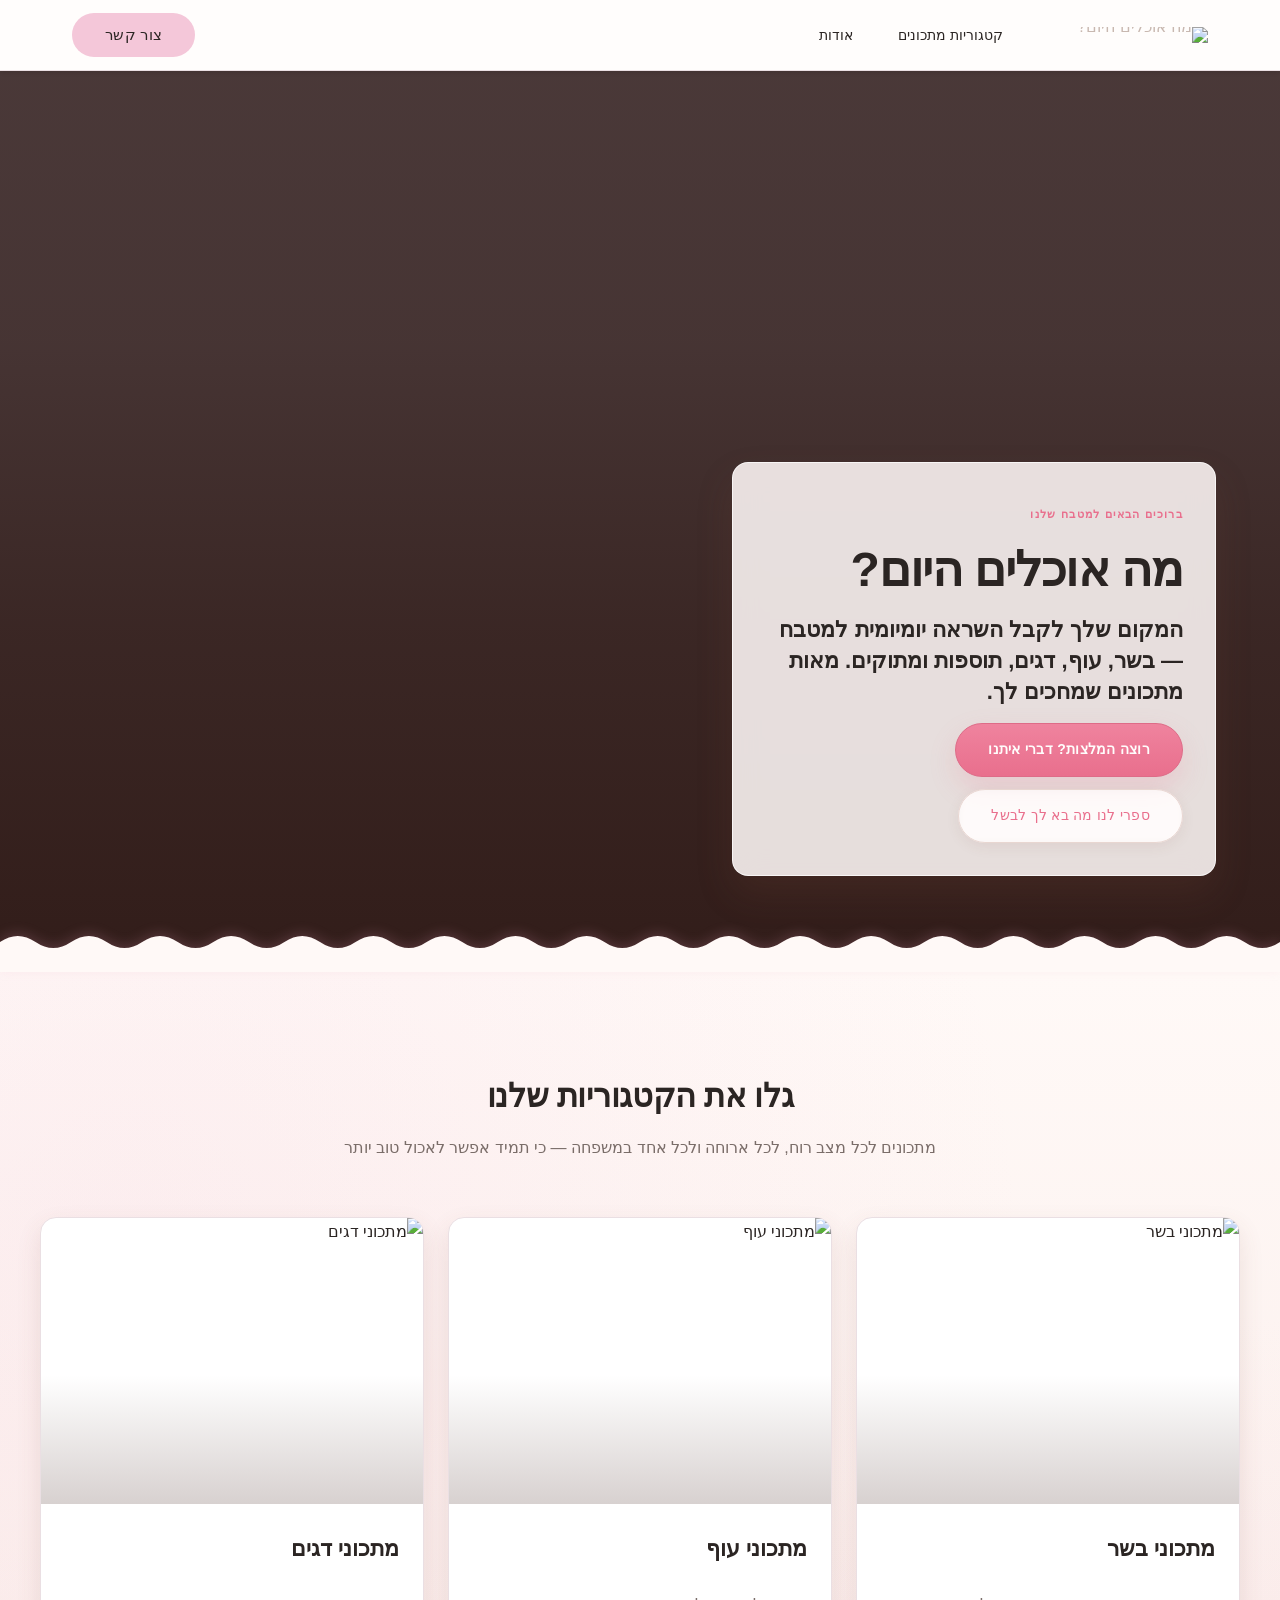
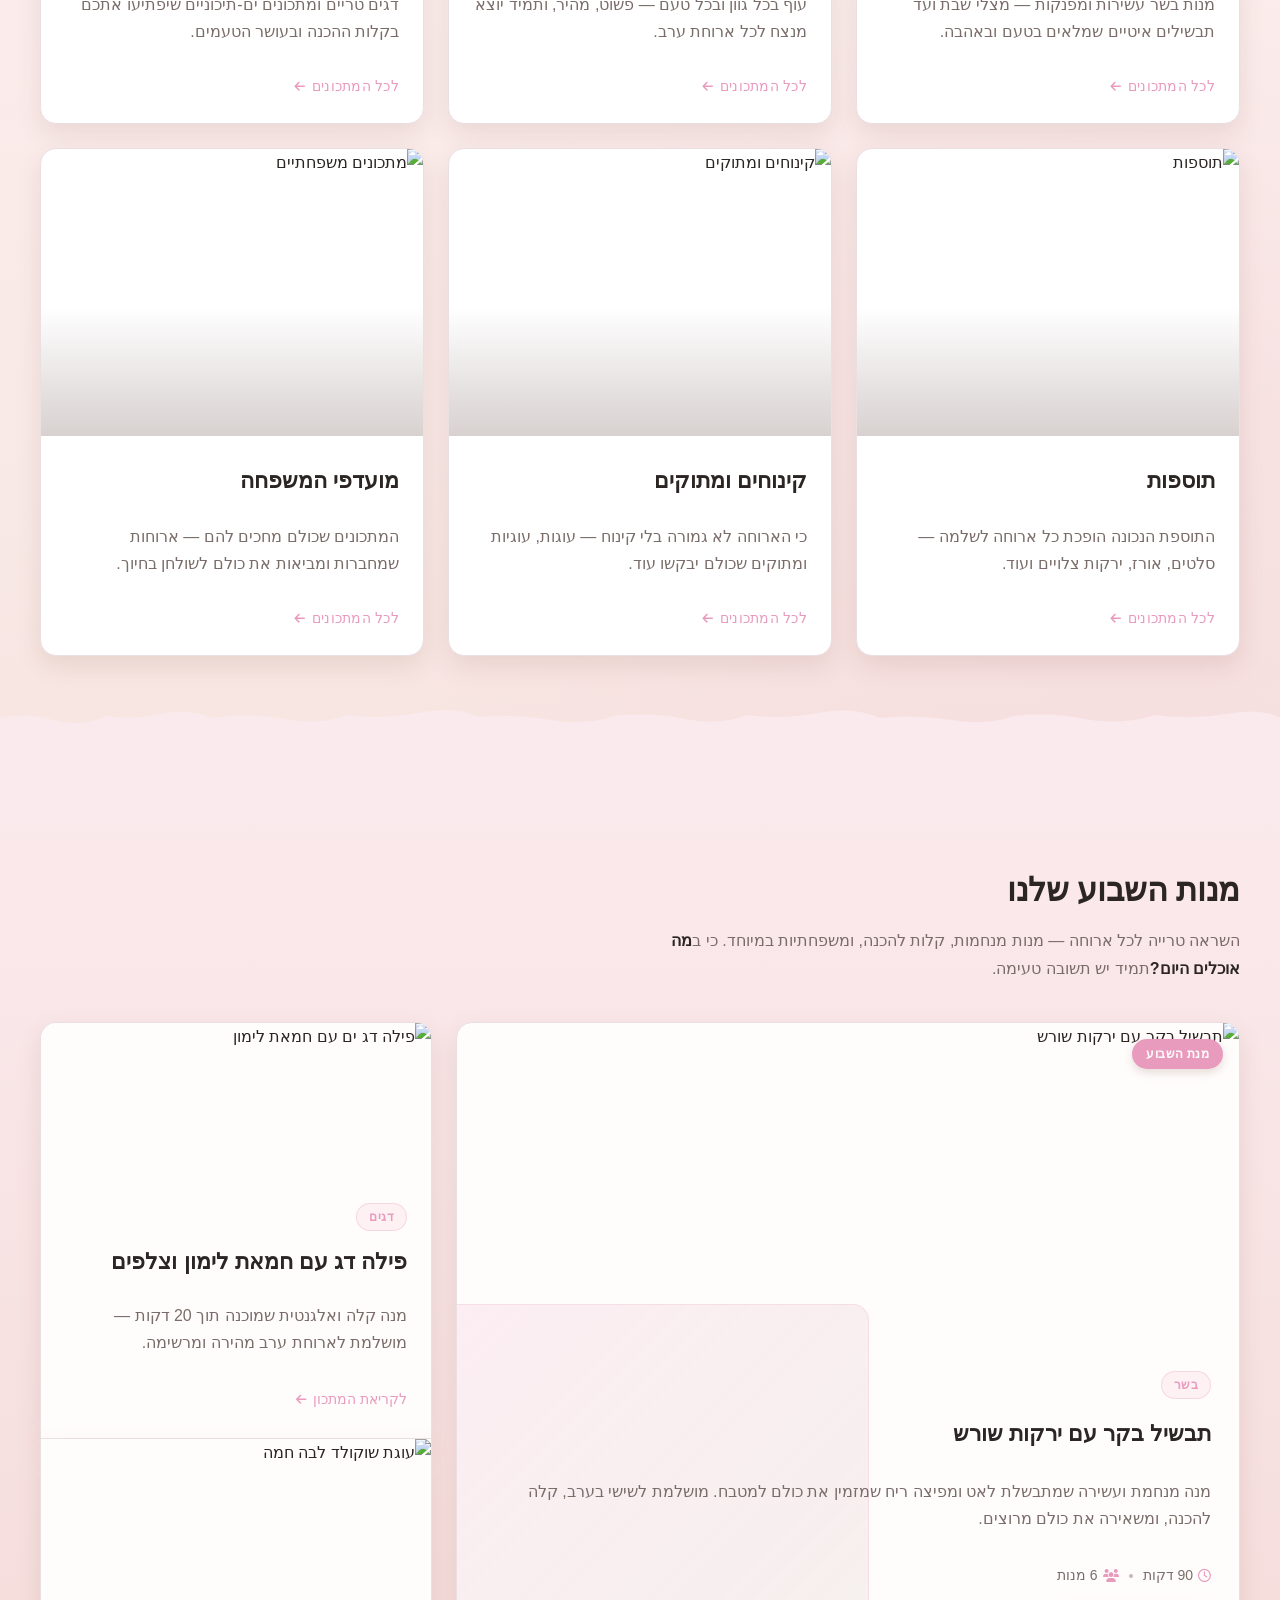
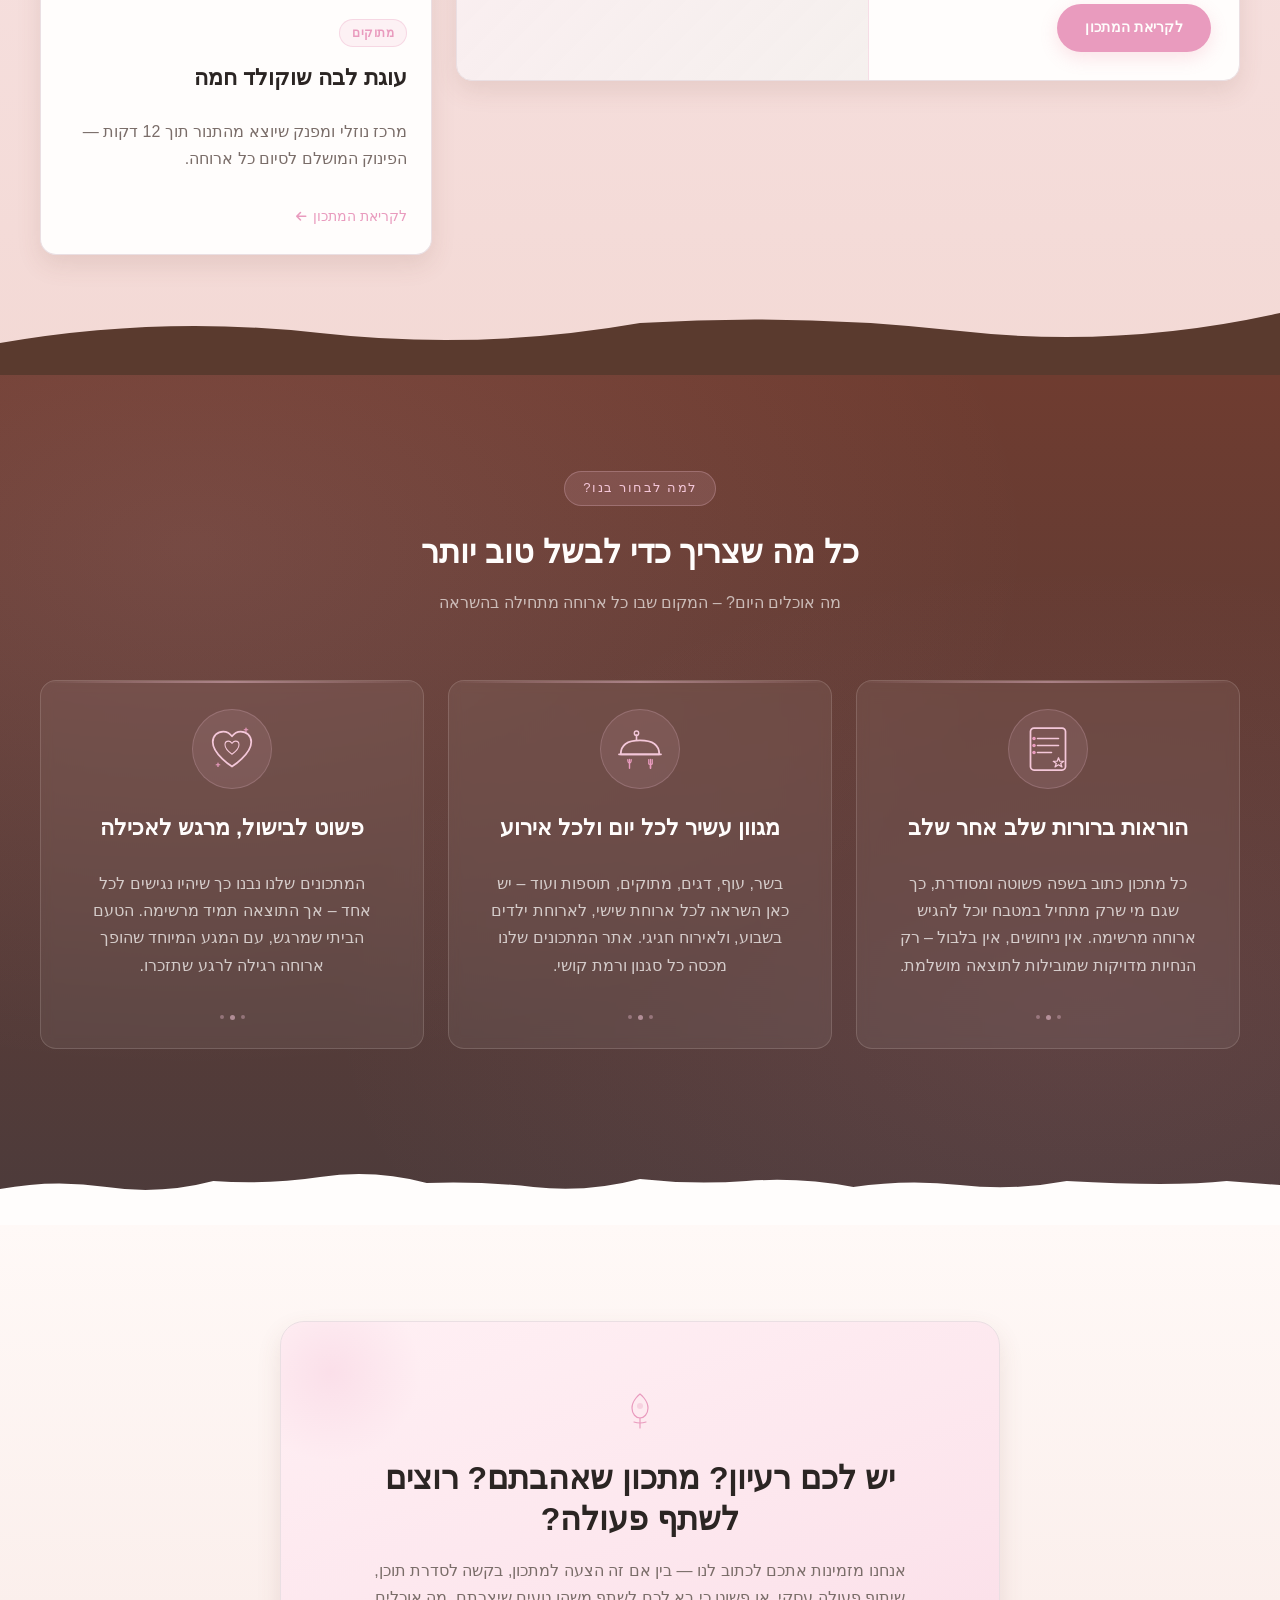
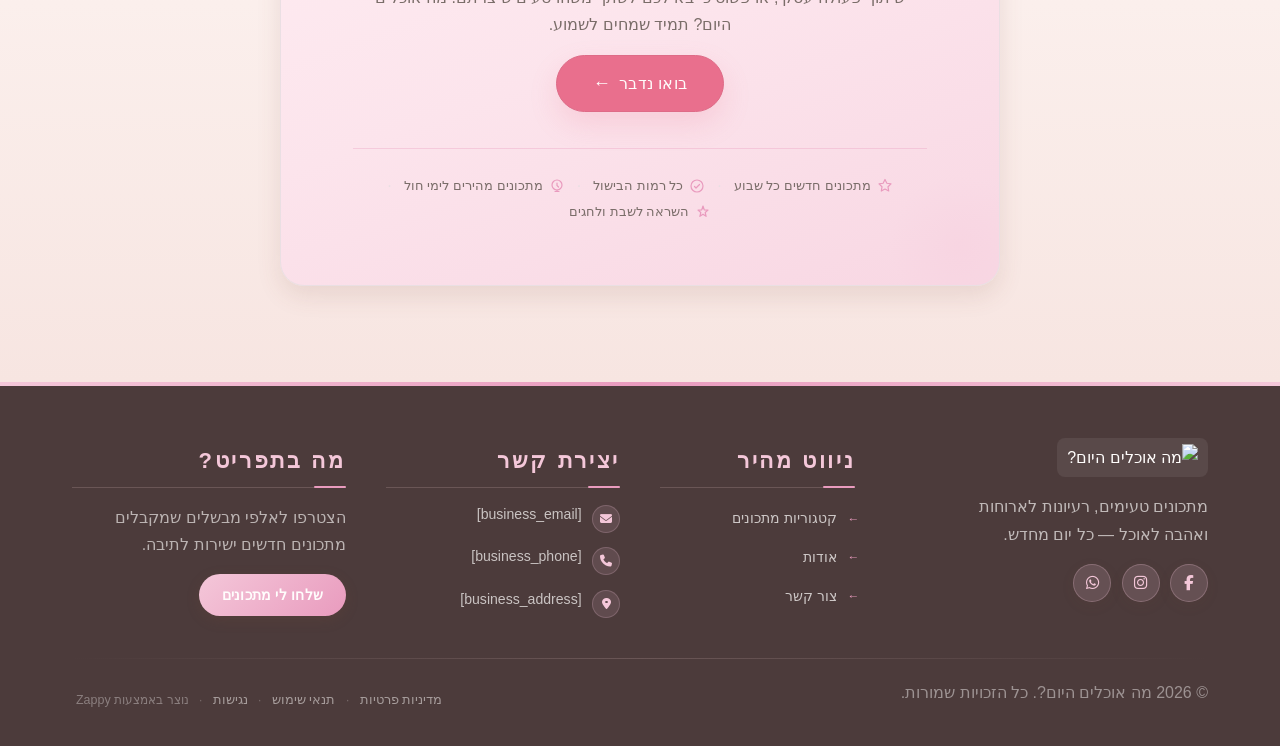
==== public/index.html @ ac4af7d9 "Background sync: Progressive GitHub Sync" ====
<!doctype html><html dir="rtl" lang="he"><head><meta charset="UTF-8"><meta content="width=device-width,initial-scale=1" name="viewport"><meta content="index, follow" name="robots"><title>מה אוכלים היום? — מה אוכלים היום?</title><meta content="מחפשים השראה למטבח? אתר מה אוכלים היום? מביא לכם מתכונים מגוונים לבשר, עוף, דגים, קינוחים ותוספות. הגיע הזמן לבשל משהו מדהים!" name="description"><meta content="מה אוכלים היום?, אתר מתכונים, מתכונים לארוחת ערב, מתכונים ביתיים, השראה לבישול" name="keywords"><link href="/assets/favicon.ico" rel="icon" type="image/x-icon"><link href="/assets/favicon-16x16.png" rel="icon" type="image/png" sizes="16x16"><link href="/assets/favicon-32x32.png" rel="icon" type="image/png" sizes="32x32"><link href="/assets/favicon-48x48.png" rel="icon" type="image/png" sizes="48x48"><link href="/assets/favicon-192x192.png" rel="icon" type="image/png" sizes="192x192"><link href="/assets/favicon-512x512.png" rel="icon" type="image/png" sizes="512x512"><link href="/assets/apple-touch-icon.png" rel="apple-touch-icon"><script>!function(){"use strict";var t="af606654-1bdd-4e69-b534-42f4382c98fe",e="https://api.zappy5.com/api/analytics/track",a=18e5,n=2592e6,o=!0,i=!0,r=!0;var s=function(){var e="zappy_visitor_"+t,a=null;try{if(a=localStorage.getItem(e)){var o=JSON.parse(a),i=Date.now();if(i-o.created<n)return o.lastSeen=i,localStorage.setItem(e,JSON.stringify(o)),o.id}}catch(t){console.warn("Zappy Analytics: LocalStorage not available")}var r="zv_"+Date.now()+"_"+Math.random().toString(36).substr(2,9);try{localStorage.setItem(e,JSON.stringify({id:r,created:Date.now(),lastSeen:Date.now()}))}catch(t){}return r}(),c=function(){var e="zappy_session_"+t,n=null;try{if(n=sessionStorage.getItem(e)){var o=JSON.parse(n),i=Date.now();if(i-o.timestamp<a)return o.timestamp=i,sessionStorage.setItem(e,JSON.stringify(o)),o.id}}catch(t){console.warn("Zappy Analytics: SessionStorage not available")}var r="zs_"+Date.now()+"_"+Math.random().toString(36).substr(2,9);try{sessionStorage.setItem(e,JSON.stringify({id:r,timestamp:Date.now()}))}catch(t){}return r}();function l(a,n){n=n||{};var o={website_id:t,event_type:a,page_path:window.location.pathname,referrer:document.referrer||"direct",visitor_id:s,session_id:c,metadata:n};if(navigator.sendBeacon){var i=new Blob([JSON.stringify(o)],{type:"application/json"});navigator.sendBeacon(e,i)}else fetch(e,{method:"POST",headers:{"Content-Type":"application/json"},body:JSON.stringify(o),keepalive:!0}).catch(function(t){console.warn("Zappy Analytics: Failed to track event",t)})}o&&l("pageview",{title:document.title,url:window.location.href}),i&&document.addEventListener("click",function(t){var e=t.target;if("BUTTON"===e.tagName||e.closest("button")){var a="BUTTON"===e.tagName?e:e.closest("button");l("click",{element:"button",text:a.textContent.trim().substring(0,100),id:a.id||null,class:a.className||null})}else if("A"===e.tagName||e.closest("a")){var n="A"===e.tagName?e:e.closest("a");l("navigation",{element:"link",text:n.textContent.trim().substring(0,100),href:n.href,external:n.hostname!==window.location.hostname})}},!0),r&&document.addEventListener("submit",function(t){var e=t.target;l("form_submit",{form_id:e.id||null,form_name:e.name||null,form_action:e.action||null,form_method:e.method||"GET"})},!0);var d=Date.now();window.addEventListener("beforeunload",function(){l("page_unload",{time_on_page:Math.floor((Date.now()-d)/1e3),page_path:window.location.pathname})}),window.zappyAnalytics={track:l,getVisitorId:function(){return s},getSessionId:function(){return c}}}()</script><meta content="מה אוכלים היום? — מה אוכלים היום?" property="og:title"><meta content="מחפשים השראה למטבח? אתר מה אוכלים היום? מביא לכם מתכונים מגוונים לבשר, עוף, דגים, קינוחים ותוספות. הגיע הזמן לבשל משהו מדהים!" property="og:description"><meta content="summary_large_image" name="twitter:card"><meta content="מה אוכלים היום? — מה אוכלים היום?" name="twitter:title"><meta content="מחפשים השראה למטבח? אתר מה אוכלים היום? מביא לכם מתכונים מגוונים לבשר, עוף, דגים, קינוחים ותוספות. הגיע הזמן לבשל משהו מדהים!" name="twitter:description"><meta content="website" property="og:type"><meta content="he_IL" property="og:locale"><link href="https://cdnjs.cloudflare.com/ajax/libs/font-awesome/6.4.0/css/all.min.css" rel="stylesheet"><link href="/assets/favicon.ico" rel="icon" type="image/x-icon"><link href="/assets/favicon-16x16.png" rel="icon" type="image/png" sizes="16x16"><link href="/assets/favicon-32x32.png" rel="icon" type="image/png" sizes="32x32"><link href="/assets/favicon-48x48.png" rel="icon" type="image/png" sizes="48x48"><link href="/assets/favicon-192x192.png" rel="icon" type="image/png" sizes="192x192"><link href="/assets/favicon-512x512.png" rel="icon" type="image/png" sizes="512x512"><link href="/assets/apple-touch-icon.png" rel="apple-touch-icon"><link href="https://cdn.jsdelivr.net/npm/vanilla-cookieconsent@3/dist/cookieconsent.css" rel="stylesheet"><script src="https://cdn.jsdelivr.net/npm/vanilla-cookieconsent@3/dist/cookieconsent.umd.js"></script><script src="https://cdn.jsdelivr.net/gh/mickidum/acc_toolbar/acctoolbar/acctoolbar.min.js"></script><link href="/styles.css" rel="stylesheet"><style id="zappy-dropdown-submenu-styles">#navMenu li:has(.sub-menu),.nav-menu li:has(.sub-menu),.navbar li:has(.sub-menu),nav li:has(.sub-menu){position:relative}#navMenu .sub-menu,.nav-menu .sub-menu,.navbar .sub-menu,nav .sub-menu{display:block!important;position:absolute!important;top:100%;left:0;min-width:220px;background:#fff;border-radius:8px;box-shadow:0 8px 25px rgba(0,0,0,.15);padding:8px 0;opacity:0;visibility:hidden;transform:translateY(10px);transition:all .3s ease;z-index:1000;list-style:none;pointer-events:none}#navMenu li:hover>.sub-menu,.nav-menu li:hover>.sub-menu,.navbar li:hover>.sub-menu,nav li:hover>.sub-menu{opacity:1!important;visibility:visible!important;transform:translateY(0)!important;pointer-events:auto!important}.sub-menu li{list-style:none;margin:0;padding:0}.sub-menu a{display:block!important;padding:10px 16px!important;color:var(--text-dark,#333)!important;font-weight:500;text-decoration:none;white-space:nowrap;transition:background-color .2s}.sub-menu .zappy-nav-child>a{padding-left:28px!important;font-size:.9em!important;opacity:.85!important}[dir=rtl] .sub-menu .zappy-nav-child>a,html[lang=ar] .sub-menu .zappy-nav-child>a,html[lang=he] .sub-menu .zappy-nav-child>a{padding-left:10px!important;padding-right:28px!important}.sub-menu .zappy-nav-parent>a{font-weight:600!important}.sub-menu a:hover{background-color:#f5f5f5}[dir=rtl] .nav-menu .sub-menu,[dir=rtl] .navbar .sub-menu,[dir=rtl] nav .sub-menu,html[lang=ar] .nav-menu .sub-menu,html[lang=ar] .navbar .sub-menu,html[lang=ar] nav .sub-menu,html[lang=he] .nav-menu .sub-menu,html[lang=he] .navbar .sub-menu,html[lang=he] nav .sub-menu{left:auto!important;right:0!important}.sub-menu:empty,.sub-menu:not(:has(li)):not(:has(> a)),.sub-menu:not(:has(li:not(.zappy-hidden-menu-item))):not(:has(> a)){display:none!important;opacity:0!important;visibility:hidden!important;pointer-events:none!important}li:has(.menu-group-title):hover>.sub-menu{opacity:1!important;visibility:visible!important;transform:translateY(0)!important;pointer-events:auto!important}#navMenu>li>.menu-group-title,.nav-menu>li>.menu-group-title{display:inline-block;padding:.5rem 1rem;cursor:default;user-select:none}@media (max-width:768px){#navMenu .sub-menu,.nav-menu .sub-menu,.navbar .sub-menu,nav .sub-menu{position:static!important;transform:none!important;box-shadow:none!important;background:0 0!important;max-height:0;overflow:hidden;opacity:0;visibility:hidden;transition:max-height .3s ease,opacity .3s ease;padding:0!important;border-radius:0!important}#navMenu .sub-menu.mobile-expanded,.nav-menu .sub-menu.mobile-expanded,.navbar .sub-menu.mobile-expanded{max-height:none!important;overflow-y:visible!important;opacity:1!important;visibility:visible!important;padding:8px 0 8px 16px!important}[dir=rtl] .sub-menu.mobile-expanded,html[lang=he] .sub-menu.mobile-expanded{padding:8px 16px 8px 0!important}#navMenu li:hover>.sub-menu,.nav-menu li:hover>.sub-menu,.navbar li:hover>.sub-menu,nav li:hover>.sub-menu{opacity:0;visibility:hidden;pointer-events:none}#navMenu li>.sub-menu.mobile-expanded,.nav-menu li>.sub-menu.mobile-expanded,.navbar li>.sub-menu.mobile-expanded,nav li>.sub-menu.mobile-expanded{opacity:1!important;visibility:visible!important;pointer-events:auto!important}#navMenu li:has(.sub-menu),.nav-menu li:has(.sub-menu),.navbar li:has(.sub-menu),nav li:has(.sub-menu){display:flex!important;flex-wrap:wrap!important;align-items:center!important;position:relative!important;min-height:44px!important}#navMenu li:has(.sub-menu)>a,.nav-menu li:has(.sub-menu)>a,.navbar li:has(.sub-menu)>a,nav li:has(.sub-menu)>a{flex:1!important;min-width:0!important}#navMenu li:has(.sub-menu)>.menu-group-title,.nav-menu li:has(.sub-menu)>.menu-group-title,.navbar li:has(.sub-menu)>.menu-group-title,nav li:has(.sub-menu)>.menu-group-title{flex:1!important;min-width:0!important;padding:0!important;line-height:inherit!important}#navMenu li:has(.sub-menu)>.sub-menu,.nav-menu li:has(.sub-menu)>.sub-menu,.navbar li:has(.sub-menu)>.sub-menu,nav li:has(.sub-menu)>.sub-menu{flex-basis:100%!important;width:100%!important}#navMenu li:has(.sub-menu)>a [class*=arrow],#navMenu li:has(.sub-menu)>a [class*=chevron],.nav-menu li:has(.sub-menu)>a .fa-angle-down,.nav-menu li:has(.sub-menu)>a .fa-chevron-down,.nav-menu li:has(.sub-menu)>a [class*=arrow],.nav-menu li:has(.sub-menu)>a [class*=chevron],nav li:has(.sub-menu)>a [class*=arrow],nav li:has(.sub-menu)>a [class*=chevron]{display:none!important;visibility:hidden!important}.mobile-submenu-toggle{display:flex!important;align-items:center!important;justify-content:center!important;width:44px!important;height:auto!important;background:0 0!important;border:none!important;cursor:pointer!important;color:var(--text-dark)!important;position:static!important;flex-shrink:0!important;align-self:stretch!important;z-index:2!important;padding:0!important;margin:0!important}.mobile-submenu-toggle::after{content:''!important;width:0!important;height:0!important;border-left:6px solid transparent!important;border-right:6px solid transparent!important;border-top:7px solid currentColor!important;transition:transform .3s ease!important}.mobile-submenu-toggle.expanded::after{transform:rotate(180deg)!important}.sub-menu a{padding:10px 0!important;display:block!important;color:var(--text-dark)!important;white-space:normal!important}.sub-menu .zappy-nav-child>a{padding-left:28px!important;font-size:.9em!important;opacity:.85!important}[dir=rtl] .sub-menu .zappy-nav-child>a,html[lang=ar] .sub-menu .zappy-nav-child>a,html[lang=he] .sub-menu .zappy-nav-child>a{padding-left:0!important;padding-right:28px!important}.sub-menu .zappy-nav-parent>a{font-weight:600!important}#navMenu.active,.nav-menu.active{max-width:100vw!important;overflow-x:hidden!important;box-sizing:border-box!important}.navbar .sub-menu li a,.zappy-products-dropdown .sub-menu a,nav.navbar .sub-menu li a{color:var(--text-dark)!important}}@media (min-width:769px){.mobile-submenu-toggle{display:none!important}}</style><style id="mobile-lang-menu-deployed-css">@media (max-width:768px){.lang-switcher,.nav-container .lang-switcher,.nav-cta-container .lang-switcher,.nav-ecommerce-icons .lang-switcher,.nav-icons-left .lang-switcher,.navbar .lang-switcher,.navbar .nav-cta-container .lang-switcher{display:none!important}.mobile-lang-menu{width:100%;border-top:1px solid rgba(128,128,128,.2);padding:8px 0 0 0;margin-top:8px}.mobile-lang-toggle{display:flex!important;align-items:center;justify-content:space-between;width:100%;padding:12px 16px;background:0 0;border:none;cursor:pointer;font-size:15px;color:inherit;font-family:inherit}.mobile-lang-toggle::after{content:'';display:inline-block;width:8px;height:8px;border-right:2px solid currentColor;border-bottom:2px solid currentColor;transform:rotate(45deg);transition:transform .3s ease;margin-left:8px}.mobile-lang-toggle.expanded::after{transform:rotate(-135deg)}.mobile-lang-options{max-height:0;overflow:hidden;transition:max-height .3s ease}.mobile-lang-options.expanded{max-height:300px}.mobile-lang-option{display:flex!important;align-items:center;gap:10px;padding:10px 24px;text-decoration:none;color:inherit;font-size:14px;font-family:inherit}.mobile-lang-option:hover{background:rgba(128,128,128,.1)}.mobile-lang-option.active{font-weight:600;opacity:.7;pointer-events:none}.mobile-lang-option img{width:20px;height:20px;border-radius:50%}}@media (min-width:769px){.mobile-lang-menu{display:none!important}}</style><style id="zappy-widget-visibility">#mic-access-tool-box,#mic-access-tool-general-button,#mic-init-access-tool #mic-access-tool-box,#mic-init-access-tool #mic-access-tool-general-button,#mic-init-access-tool .mic-access-tool-general-button,._access-icon,._access-menu,.mic-access-tool-box,.mic-access-tool-general-button,div[id*=mic-access-tool-box]{display:none!important;visibility:hidden!important;opacity:0!important;pointer-events:none!important}</style></head><body><nav class="navbar" dir="rtl"><button aria-label="Menu" class="mobile-toggle" id="mobileToggle"><svg viewBox="0 0 24 24" fill="none" height="24" width="24" class="hamburger-icon"><path d="M3 12h18M3 6h18M3 18h18" stroke="currentColor" stroke-width="2" stroke-linecap="round"></path></svg><svg viewBox="0 0 24 24" fill="none" height="24" width="24" class="close-icon" style="display:none"><path d="M18 6L6 18M6 6l12 12" stroke="currentColor" stroke-width="2" stroke-linecap="round"></path></svg></button><button aria-label="Call" class="phone-header-btn" data-phone=""><svg viewBox="0 0 24 24" fill="currentColor" height="20" width="20"><path d="M22 16.92v3a2 2 0 0 1-2.18 2 19.79 19.79 0 0 1-8.63-3.07 19.5 19.5 0 0 1-6-6 19.79 19.79 0 0 1-3.07-8.67A2 2 0 0 1 4.11 2h3a2 2 0 0 1 2 1.72 12.84 12.84 0 0 0 .7 2.81 2 2 0 0 1-.45 2.11L8.09 9.91a16 16 0 0 0 6 6l1.27-1.27a2 2 0 0 1 2.11-.45 12.84 12.84 0 0 0 2.81.7A2 2 0 0 1 22 16.92z"></path></svg></button><div class="nav-container"><div class="nav-right-group"><div class="nav-brand"><a href="/" class="logo-link"><img alt="מה אוכלים היום?" src="/assets/business-logo.webp" class="logo"></a></div><ul class="nav-menu" id="navMenu"><li><a href="/categories">קטגוריות מתכונים</a></li><li><a href="/about">אודות</a></li></ul></div><div class="nav-cta-container"><a href="/contact" class="nav-cta-btn">צור קשר</a></div></div></nav><script>window.addEventListener("load",function(){const e=document.querySelector(".navbar, nav, header");if(!e)return void console.log("[Navbar] Navbar element not found");let t=document.getElementById("mobileToggle")||document.querySelector(".mobile-toggle")||document.querySelector(".hamburger")||document.querySelector(".hamburger-menu")||document.querySelector(".menu-toggle")||document.querySelector(".burger-menu")||document.querySelector('[aria-label="Menu"]')||document.querySelector('[aria-label="תפריט"]');const o=document.querySelector(".phone-header-btn"),n=window.getComputedStyle(e);let r=n.backgroundColor;if(console.log("[Navbar] Initial navbar background:",r),"transparent"===r||"rgba(0, 0, 0, 0)"===r||r.startsWith("rgba")&&r.includes(", 0)")){const e=n.backgroundImage;if(e&&"none"!==e)console.log("[Navbar] Navbar has background image/gradient, using dark text"),r="rgb(240, 240, 240)";else{const e=window.getComputedStyle(document.body).backgroundColor;console.log("[Navbar] Navbar transparent, using body background:",e),r=e}}const i=r.match(/\d+/g);if(i&&i.length>=3){const e=(.299*parseInt(i[0])+.587*parseInt(i[1])+.114*parseInt(i[2]))/255;console.log("[Navbar] Mobile button colors preserved from Claude CSS (luminance:",e.toFixed(2)+")");const n=document.createElement("style");n.id="zappy-mobile-nav-fix";document.documentElement.lang;document.documentElement.dir,n.textContent='\n        /* Hide mobile buttons on desktop, show only on mobile */\n        @media (min-width: 769px) {\n          .mobile-toggle,\n          .phone-header-btn {\n            display: none !important;\n          }\n        }\n        \n        /* Show and position mobile buttons correctly on mobile */\n        @media (max-width: 768px) {\n          .mobile-toggle,\n          .phone-header-btn {\n            position: absolute !important;\n            top: 50% !important;\n            transform: translateY(-50%) !important;\n            z-index: 1001 !important;\n            display: flex !important;\n            align-items: center !important;\n            justify-content: center !important;\n            width: 36px !important;\n            height: 36px !important;\n            border-radius: 50% !important;\n            border: none !important;\n            cursor: pointer !important;\n            padding: 6px !important;\n            background: none !important;\n            color: var(--nav-text, var(--text-dark)) !important;\n          }\n          \n          /* LTR positioning (default): hamburger LEFT, phone RIGHT */\n          html:not([dir="rtl"]):not([lang="he"]):not([lang="ar"]) .mobile-toggle,\n          html[dir="ltr"] .mobile-toggle {\n            left: 12px !important;\n            right: auto !important;\n          }\n          html:not([dir="rtl"]):not([lang="he"]):not([lang="ar"]) .phone-header-btn,\n          html[dir="ltr"] .phone-header-btn {\n            right: 12px !important;\n            left: auto !important;\n          }\n          \n          /* RTL positioning: hamburger RIGHT, phone LEFT */\n          html[dir="rtl"] .mobile-toggle,\n          html[lang="he"] .mobile-toggle,\n          html[lang="ar"] .mobile-toggle {\n            right: 12px !important;\n            left: auto !important;\n          }\n          html[dir="rtl"] .phone-header-btn,\n          html[lang="he"] .phone-header-btn,\n          html[lang="ar"] .phone-header-btn {\n            left: 12px !important;\n            right: auto !important;\n          }\n          \n          /* CRITICAL: Ensure nav-container has min-height on mobile */\n          /* All children are positioned absolutely/fixed on mobile, so height:auto collapses to 0 */\n          .nav-container {\n            min-height: 70px !important;\n            position: relative !important;\n          }\n          \n          /* Ensure SVG icons are properly sized and inherit color */\n          .mobile-toggle svg,\n          .phone-header-btn svg {\n            width: 24px !important;\n            height: 24px !important;\n            /* Don\'t force display - let JavaScript control hamburger/close toggle */\n          }\n          \n          /* Reset nav-cta-container on mobile - remove desktop box-shadow/padding */\n          /* that creates a visible ghost box when CTA button is hidden */\n          .nav-cta-container {\n            box-shadow: none !important;\n            padding: 0 !important;\n          }\n          \n          /* Hide nav-cta-container entirely on mobile when there\'s no lang-switcher */\n          /* (only the CTA button is inside, and it\'s hidden on mobile) */\n          .nav-cta-container:not(:has(.lang-switcher)) {\n            display: none !important;\n          }\n          \n          /* CRITICAL: Prevent hero image fade gradient from bleeding over headline text */\n          /* The .image-fade-gradient has bottom: -30px (extends below parent) */\n          /* On mobile stacked layout, this overlaps the h1 text below the image */\n          .hero-image-column {\n            overflow: hidden !important;\n          }\n          .image-fade-gradient {\n            bottom: 0 !important;\n          }\n          \n          /* Hide desktop language switcher on mobile - hamburger menu handles it */\n          /* High specificity to override stored CSS */\n          .lang-switcher,\n          .nav-cta-container .lang-switcher,\n          .nav-container .lang-switcher,\n          .navbar .lang-switcher,\n          .navbar .nav-cta-container .lang-switcher {\n            display: none !important;\n          }\n        }\n      ';const r=document.getElementById("zappy-mobile-nav-fix");r&&r.remove(),document.head.appendChild(n),console.log("[Navbar] Critical CSS injected for mobile nav positioning");const l=window.innerWidth<=768;if(t){const e=t.querySelector(".hamburger-icon"),o=t.querySelector(".close-icon");e&&(e.style.setProperty("width","24px","important"),e.style.setProperty("height","24px","important"),e.style.setProperty("display","block","important")),o&&(o.style.setProperty("width","24px","important"),o.style.setProperty("height","24px","important"),o.style.setProperty("display","none","important")),l?(t.style.setProperty("position","absolute","important"),t.style.setProperty("top","50%","important"),t.style.setProperty("transform","translateY(-50%)","important"),t.style.setProperty("z-index","1001","important"),t.style.removeProperty("left"),t.style.removeProperty("right"),console.log("[Navbar] Mobile toggle positioning applied (mobile viewport)")):(t.style.removeProperty("position"),t.style.removeProperty("top"),t.style.removeProperty("transform"),t.style.removeProperty("z-index"),t.style.removeProperty("left"),t.style.removeProperty("right"),console.log("[Navbar] Desktop viewport - cleared mobile toggle inline positioning"))}if(o){const e=o.querySelector("svg");e&&(e.style.width="24px",e.style.height="24px",e.setAttribute("width","24"),e.setAttribute("height","24")),l?(o.style.setProperty("position","absolute","important"),o.style.setProperty("top","50%","important"),o.style.setProperty("transform","translateY(-50%)","important"),o.style.setProperty("z-index","1001","important"),o.style.removeProperty("left"),o.style.removeProperty("right"),console.log("[Navbar] Phone button positioning applied (mobile viewport)")):(o.style.removeProperty("position"),o.style.removeProperty("top"),o.style.removeProperty("transform"),o.style.removeProperty("z-index"),o.style.removeProperty("left"),o.style.removeProperty("right"),console.log("[Navbar] Desktop viewport - cleared phone button inline positioning"))}}else console.log("[Navbar] Could not parse background color:",r);t=document.getElementById("mobileToggle")||document.querySelector(".mobile-toggle")||document.querySelector(".hamburger")||document.querySelector(".hamburger-menu")||document.querySelector(".menu-toggle")||document.querySelector(".burger-menu")||document.querySelector('[aria-label="Menu"]')||document.querySelector('[aria-label="תפריט"]');const l=document.getElementById("navMenu")||document.querySelector(".nav-menu")||document.querySelector(".nav-links")||document.querySelector("nav ul:not(.submenu)");if(!t||!l)return void console.log("[Navbar] Mobile toggle or menu not found:",{toggle:!!t,menu:!!l});l.id||(l.id="navMenu"),console.log("[Navbar] Initializing mobile menu...");const a=t.cloneNode(!0);t.parentNode.replaceChild(a,t),a.addEventListener("click",function(e){e.preventDefault(),e.stopPropagation();const t=this.querySelector(".hamburger-icon"),o=this.querySelector(".close-icon");l.classList.contains("active")?(l.classList.remove("active"),t&&t.style.setProperty("display","block","important"),o&&o.style.setProperty("display","none","important"),document.body.style.overflow="",console.log("[Navbar] Menu closed")):(l.classList.add("active"),t&&t.style.setProperty("display","none","important"),o&&o.style.setProperty("display","block","important"),document.body.style.overflow="hidden",console.log("[Navbar] Menu opened"))}),l.querySelectorAll("a").forEach(function(e){e.addEventListener("click",function(){if("#"===this.getAttribute("href"))return;const e=a.querySelector(".hamburger-icon"),t=a.querySelector(".close-icon");l.classList.remove("active"),e&&e.style.setProperty("display","block","important"),t&&t.style.setProperty("display","none","important"),document.body.style.overflow="",console.log("[Navbar] Menu closed (link clicked)")})});var s=l.querySelectorAll(".dropdown-toggle");s.forEach(function(e){e.addEventListener("click",function(e){e.preventDefault(),e.stopPropagation();var t=this.closest(".nav-dropdown");t&&(t.parentNode.querySelectorAll(".nav-dropdown.open").forEach(function(e){e!==t&&e.classList.remove("open")}),t.classList.toggle("open"),console.log("[Navbar] Dropdown toggled:",t.classList.contains("open")?"open":"closed"))})}),document.addEventListener("click",function(e){e.target.closest(".nav-dropdown")||document.querySelectorAll(".nav-dropdown.open").forEach(function(e){e.classList.remove("open")})}),console.log("[Navbar] Dropdown handlers initialized for "+s.length+" dropdowns"),o&&o.addEventListener("click",function(){const e=document.querySelectorAll('a[href^="tel:"]'),t=e.length>0?e[0].getAttribute("href").replace("tel:",""):"[business_phone]";window.location.href="tel:"+t,console.log("[Navbar] Phone button clicked")}),console.log("[Navbar] Mobile menu initialized successfully");const p=function(){const e=document.querySelector(".whatsapp-float");e&&(window.innerWidth>=769?(e.style.setProperty("display","none","important"),e.style.setProperty("visibility","hidden","important"),e.style.setProperty("opacity","0","important"),e.style.setProperty("pointer-events","none","important"),console.log("[WhatsApp] Button hidden on desktop")):(e.style.removeProperty("display"),e.style.removeProperty("visibility"),e.style.removeProperty("opacity"),e.style.removeProperty("pointer-events"),console.log("[WhatsApp] Button visible on mobile")))};let c;p(),window.addEventListener("resize",function(){clearTimeout(c),c=setTimeout(p,100)})})</script><main><section class="index-hero-section" data-layout-spec="בית-hero" dir="rtl" data-hero-type="fullscreen-scrim"><div class="index-hero-bg"><img alt="מגוון מנות ביתיות מצולמות מלמעלה על שולחן עם כלים לבנים ובדים ורודים" src="/assets/site-index-hero-image-1.webp" data-context="Bright overhead tabletop food spread for a Hebrew recipe website. Soft natural window light, shallow depth of field. Pale ceramic bowls and plates filled with home-cooked dishes: roasted chicken, fish fillet, colorful side dishes, small dessert cups. Soft pink linen napkins, fresh herbs scattered naturally. Warm cream and blush pink tones, editorial food photography style, airy and inviting atmosphere." data-placeholder="index-hero-image-1" height="700" width="1200" data-hero-bg="true"></div><div class="index-hero-scrim" aria-hidden="true"></div><div class="index-hero-content-wrap"><article class="index-hero-card"><span class="index-hero-eyebrow">ברוכים הבאים למטבח שלנו</span><h1 class="index-hero-h1">מה אוכלים היום?</h1><h3 class="index-hero-subtitle">המקום שלך לקבל השראה יומיומית למטבח — בשר, עוף, דגים, תוספות ומתוקים. מאות מתכונים שמחכים לך.</h3><div class="index-hero-cta-group"><a href="/contact" class="index-hero-btn-primary">רוצה המלצות? דברי איתנו</a><a href="/contact" class="index-hero-btn-secondary">ספרי לנו מה בא לך לבשל</a></div></article></div><div class="index-hero-divider-wrapper"><svg viewBox="0 0 1440 72" aria-hidden="true" xmlns="http://www.w3.org/2000/svg" data-no-icon-edit="true" preserveAspectRatio="none"><path d="M0,72 L0,42 Q20,30 40,42 Q60,54 80,42 Q100,30 120,42 Q140,54 160,42 Q180,30 200,42 Q220,54 240,42 Q260,30 280,42 Q300,54 320,42 Q340,30 360,42 Q380,54 400,42 Q420,30 440,42 Q460,54 480,42 Q500,30 520,42 Q540,54 560,42 Q580,30 600,42 Q620,54 640,42 Q660,30 680,42 Q700,54 720,42 Q740,30 760,42 Q780,54 800,42 Q820,30 840,42 Q860,54 880,42 Q900,30 920,42 Q940,54 960,42 Q980,30 1000,42 Q1020,54 1040,42 Q1060,30 1080,42 Q1100,54 1120,42 Q1140,30 1160,42 Q1180,54 1200,42 Q1220,30 1240,42 Q1260,54 1280,42 Q1300,30 1320,42 Q1340,54 1360,42 Q1380,30 1400,42 Q1420,54 1440,42 L1440,72 Z" fill="#FFF9F7"></path></svg></div></section><section class="index-categories-section" data-layout-spec="בית-categories" dir="rtl"><div class="index-categories-container"><div class="index-categories-header"><h2 class="index-categories-title">גלו את הקטגוריות שלנו</h2><p class="index-categories-subtitle">מתכונים לכל מצב רוח, לכל ארוחה ולכל אחד במשפחה — כי תמיד אפשר לאכול טוב יותר</p></div><div class="index-categories-grid"><article class="index-category-card"><figure class="index-category-image-wrap"><img alt="מתכוני בשר" src="/assets/site-index-categories-image-1.webp" class="index-category-img" data-context="Close-up overhead shot of a beautifully plated Israeli-style beef stew or slow-cooked meat dish in a rustic ceramic pot, rich brown sauce with herbs, warm tones, appetizing food photography" data-placeholder="index-categories-image-1" height="400" width="600"><div class="index-category-overlay"></div></figure><div class="index-category-body"><h3 class="index-category-name">מתכוני בשר</h3><p class="index-category-desc">מנות בשר עשירות ומפנקות — מצלי שבת ועד תבשילים איטיים שמלאים בטעם ובאהבה.</p><a href="#" class="index-category-link">לכל המתכונים<i class="fa-solid fa-arrow-right" style="transform:scaleX(-1);display:inline-block"></i></a></div></article><article class="index-category-card"><figure class="index-category-image-wrap"><img alt="מתכוני עוף" src="/assets/site-index-categories-image-2.webp" class="index-category-img" data-context="Close-up shot of golden roasted chicken thighs with lemon, garlic and fresh herbs on a white ceramic baking dish, crispy skin, warm home-cooking atmosphere, soft natural light" data-placeholder="index-categories-image-2" height="400" width="600"><div class="index-category-overlay"></div></figure><div class="index-category-body"><h3 class="index-category-name">מתכוני עוף</h3><p class="index-category-desc">עוף בכל גוון ובכל טעם — פשוט, מהיר, ותמיד יוצא מנצח לכל ארוחת ערב.</p><a href="#" class="index-category-link">לכל המתכונים<i class="fa-solid fa-arrow-right" style="transform:scaleX(-1);display:inline-block"></i></a></div></article><article class="index-category-card"><figure class="index-category-image-wrap"><img alt="מתכוני דגים" src="/assets/site-index-categories-image-3.webp" class="index-category-img" data-context="Elegant plated fish dish, fresh grilled sea bass or salmon fillet with colorful vegetables and lemon slices on a light ceramic plate, Mediterranean style, clean and fresh food photography" data-placeholder="index-categories-image-3" height="400" width="600"><div class="index-category-overlay"></div></figure><div class="index-category-body"><h3 class="index-category-name">מתכוני דגים</h3><p class="index-category-desc">דגים טריים ומתכונים ים-תיכוניים שיפתיעו אתכם בקלות ההכנה ובעושר הטעמים.</p><a href="#" class="index-category-link">לכל המתכונים<i class="fa-solid fa-arrow-right" style="transform:scaleX(-1);display:inline-block"></i></a></div></article><article class="index-category-card"><figure class="index-category-image-wrap"><img alt="תוספות" src="/assets/site-index-categories-image-4.webp" class="index-category-img" data-context="Colorful array of Israeli side dishes in small bowls — roasted vegetables, rice pilaf, fresh salads, hummus, all arranged beautifully on a wooden table, warm and inviting food photography" data-placeholder="index-categories-image-4" height="400" width="600"><div class="index-category-overlay"></div></figure><div class="index-category-body"><h3 class="index-category-name">תוספות</h3><p class="index-category-desc">התוספת הנכונה הופכת כל ארוחה לשלמה — סלטים, אורז, ירקות צלויים ועוד.</p><a href="#" class="index-category-link">לכל המתכונים<i class="fa-solid fa-arrow-right" style="transform:scaleX(-1);display:inline-block"></i></a></div></article><article class="index-category-card"><figure class="index-category-image-wrap"><img alt="קינוחים ומתוקים" src="/assets/site-index-categories-image-5.webp" class="index-category-img" data-context="Beautiful close-up of homemade Israeli desserts — chocolate cake slice, rugelach pastries, or a creamy cheesecake with berry topping on a pastel pink plate, elegant bakery-style food photography" data-placeholder="index-categories-image-5" height="400" width="600"><div class="index-category-overlay"></div></figure><div class="index-category-body"><h3 class="index-category-name">קינוחים ומתוקים</h3><p class="index-category-desc">כי הארוחה לא גמורה בלי קינוח — עוגות, עוגיות ומתוקים שכולם יבקשו עוד.</p><a href="#" class="index-category-link">לכל המתכונים<i class="fa-solid fa-arrow-right" style="transform:scaleX(-1);display:inline-block"></i></a></div></article><article class="index-category-card"><figure class="index-category-image-wrap"><img alt="מתכונים משפחתיים" src="/assets/site-index-categories-image-6.webp" class="index-category-img" data-context="Warm family dinner table scene with multiple dishes, happy Israeli family setting, abundant food spread with various dishes, soft warm lighting, inviting and homey atmosphere, overhead shot" data-placeholder="index-categories-image-6" height="400" width="600"><div class="index-category-overlay"></div></figure><div class="index-category-body"><h3 class="index-category-name">מועדפי המשפחה</h3><p class="index-category-desc">המתכונים שכולם מחכים להם — ארוחות שמחברות ומביאות את כולם לשולחן בחיוך.</p><a href="#" class="index-category-link">לכל המתכונים<i class="fa-solid fa-arrow-right" style="transform:scaleX(-1);display:inline-block"></i></a></div></article></div></div><div class="index-categories-divider-wrapper"><svg viewBox="0 0 1440 90" aria-hidden="true" xmlns="http://www.w3.org/2000/svg" data-no-icon-edit="true" preserveAspectRatio="none"><path d="M0,90 L0,42 Q30,36 60,44 T120,40 Q150,44 180,38 T240,42 Q280,36 320,43 T390,39 Q430,44 470,37 T540,41 Q580,38 620,44 T690,40 Q730,36 770,43 T840,39 Q880,44 920,37 T990,42 Q1030,38 1070,44 T1140,40 Q1180,36 1220,43 T1300,39 Q1340,44 1380,38 T1440,42 L1440,90 Z" fill="#FBEAED"></path><path d="M0,90 L0,55 Q50,50 100,57 T200,53 Q250,58 300,51 T400,55 Q450,52 500,58 T600,54 Q650,50 700,57 T800,53 Q850,58 900,51 T1000,55 Q1050,52 1100,58 T1200,54 Q1250,50 1300,57 T1400,53 L1440,55 L1440,90 Z" fill="#FBEAED"></path></svg></div></section><section class="index-showcase-section" data-layout-spec="בית-showcase" dir="rtl"><div class="showcase-container"><div class="showcase-header"><h2 class="showcase-title">מנות השבוע שלנו</h2><p class="showcase-subtitle">השראה טרייה לכל ארוחה — מנות מנחמות, קלות להכנה, ומשפחתיות במיוחד. כי ב<strong>מה אוכלים היום?</strong>תמיד יש תשובה טעימה.</p></div><div class="showcase-grid"><article class="showcase-card showcase-card--large"><div class="showcase-card__image-wrap"><img alt="תבשיל בקר עם ירקות שורש" src="/assets/site-index-showcase-image-1.webp" class="showcase-img" data-context="A stunning overhead shot of a rich, slow-cooked beef stew in a deep ceramic pot with root vegetables, golden potatoes, and fresh herbs, served on a rustic wooden table with soft warm lighting — Israeli home cooking comfort food" data-placeholder="index-showcase-image-1" height="480" width="600"><span class="showcase-badge">מנת השבוע</span></div><div class="showcase-card__body"><span class="showcase-category">בשר</span><h3 class="showcase-card__title">תבשיל בקר עם ירקות שורש</h3><p class="showcase-card__desc">מנה מנחמת ועשירה שמתבשלת לאט ומפיצה ריח שמזמין את כולם למטבח. מושלמת לשישי בערב, קלה להכנה, ומשאירה את כולם מרוצים.</p><div class="showcase-meta"><span class="showcase-meta__item"><i class="fa-clock fa-regular"></i>90 דקות</span><span class="showcase-divider-dot"></span><span class="showcase-meta__item"><i class="fa-solid fa-users"></i>6 מנות</span></div><a href="#" class="btn-primary showcase-btn">לקריאת המתכון</a></div><div class="showcase-backplate" aria-hidden="true"></div></article><div class="showcase-stack"><article class="showcase-card showcase-card--small"><div class="showcase-card__image-wrap showcase-card__image-wrap--small"><img alt="פילה דג ים עם חמאת לימון" src="/assets/site-index-showcase-image-2.webp" class="showcase-img" data-context="A beautifully plated pan-seared sea bass fillet with lemon butter sauce, capers, and fresh dill, on a white ceramic plate with a light airy background — elegant Israeli fish recipe photography" data-placeholder="index-showcase-image-2" height="220" width="320"></div><div class="showcase-card__body showcase-card__body--small"><span class="showcase-category">דגים</span><h3 class="showcase-card__title">פילה דג עם חמאת לימון וצלפים</h3><p class="showcase-card__desc">מנה קלה ואלגנטית שמוכנה תוך 20 דקות — מושלמת לארוחת ערב מהירה ומרשימה.</p><a href="#" class="btn-ghost showcase-btn-ghost">לקריאת המתכון<i class="fa-solid fa-arrow-left"></i></a></div></article><div class="showcase-stack-divider" aria-hidden="true"></div><article class="showcase-card showcase-card--small"><div class="showcase-card__image-wrap showcase-card__image-wrap--small"><img alt="עוגת שוקולד לבה חמה" src="/assets/site-index-showcase-image-3.webp" class="showcase-img" data-context="A gorgeous homemade chocolate lava cake dusted with powdered sugar, served warm on a pink ceramic plate with fresh strawberries and a scoop of vanilla ice cream — Israeli dessert recipe, warm and indulgent" data-placeholder="index-showcase-image-3" height="220" width="320"></div><div class="showcase-card__body showcase-card__body--small"><span class="showcase-category">מתוקים</span><h3 class="showcase-card__title">עוגת לבה שוקולד חמה</h3><p class="showcase-card__desc">מרכז נוזלי ומפנק שיוצא מהתנור תוך 12 דקות — הפינוק המושלם לסיום כל ארוחה.</p><a href="#" class="btn-ghost showcase-btn-ghost">לקריאת המתכון<i class="fa-solid fa-arrow-left"></i></a></div></article></div></div></div><div class="showcase-divider-wrapper" aria-hidden="true"><svg viewBox="0 0 1440 80" aria-hidden="true" xmlns="http://www.w3.org/2000/svg" data-no-icon-edit="true" preserveAspectRatio="none"><path d="M0,80 L0,48 Q180,20 360,38 T720,28 Q900,18 1080,36 T1440,18 L1440,80 Z" fill="#5A3A2E"></path></svg></div></section><section class="index-benefits-section" data-layout-spec="בית-benefits" dir="rtl"><div class="index-benefits-container"><div class="index-benefits-header"><span class="index-benefits-eyebrow">למה לבחור בנו?</span><h2 class="index-benefits-title">כל מה שצריך כדי לבשל טוב יותר</h2><p class="index-benefits-subtitle">מה אוכלים היום? – המקום שבו כל ארוחה מתחילה בהשראה</p></div><div class="index-benefits-grid"><article class="index-benefit-card"><div class="index-benefit-icon-wrap"><svg viewBox="0 0 64 64" aria-hidden="true" xmlns="http://www.w3.org/2000/svg" fill="none" height="56" width="56" data-element-type="icon" data-icon-type="svg"><rect height="48" rx="4" stroke="var(--primary)" stroke-linecap="round" stroke-linejoin="round" stroke-width="2" width="40" x="12" y="8"></rect><line stroke="var(--primary)" stroke-linecap="round" stroke-width="1.8" x1="20" x2="44" y1="20" y2="20"></line><line stroke="var(--primary)" stroke-linecap="round" stroke-width="1.8" x1="20" x2="44" y1="28" y2="28"></line><line stroke="var(--primary)" stroke-linecap="round" stroke-width="1.8" x1="20" x2="36" y1="36" y2="36"></line><circle cx="16" cy="20" r="2" fill="var(--secondary)"></circle><circle cx="16" cy="28" r="2" fill="var(--secondary)"></circle><circle cx="16" cy="36" r="2" fill="var(--secondary)"></circle><path d="M44 42 L45.5 46 L50 46 L46.5 48.5 L48 52.5 L44 50 L40 52.5 L41.5 48.5 L38 46 L42.5 46 Z" stroke="var(--primary)" stroke-width="1.4" stroke-linejoin="round"></path></svg></div><div class="index-benefit-content"><h3 class="index-benefit-title">הוראות ברורות שלב אחר שלב</h3><p class="index-benefit-text">כל מתכון כתוב בשפה פשוטה ומסודרת, כך שגם מי שרק מתחיל במטבח יוכל להגיש ארוחה מרשימה. אין ניחושים, אין בלבול – רק הנחיות מדויקות שמובילות לתוצאה מושלמת.</p></div><div class="index-benefit-dots" aria-hidden="true"><span class="dot"></span><span class="dot"></span><span class="dot"></span></div></article><article class="index-benefit-card"><div class="index-benefit-icon-wrap"><svg viewBox="0 0 64 64" aria-hidden="true" xmlns="http://www.w3.org/2000/svg" fill="none" height="56" width="56" data-element-type="icon" data-icon-type="svg"><path d="M10 38 Q10 22 32 22 Q54 22 54 38 Z" stroke="var(--primary)" stroke-width="2" stroke-linecap="round" stroke-linejoin="round"></path><line stroke="var(--primary)" stroke-linecap="round" stroke-width="2" x1="8" x2="56" y1="38" y2="38"></line><line stroke="var(--primary)" stroke-linecap="round" stroke-width="1.8" x1="28" x2="28" y1="22" y2="16"></line><circle cx="28" cy="14" r="2.5" stroke="var(--primary)" stroke-width="1.6"></circle><line stroke="var(--secondary)" stroke-linecap="round" stroke-width="1.6" x1="20" x2="20" y1="44" y2="54"></line><path d="M18 44 Q18 48 20 48 Q22 48 22 44" stroke="var(--secondary)" stroke-width="1.4" stroke-linecap="round" stroke-linejoin="round"></path><line stroke="var(--secondary)" stroke-linecap="round" stroke-width="1.6" x1="44" x2="44" y1="44" y2="54"></line><path d="M42 44 L42 49 L44 50 L46 49 L46 44" stroke="var(--secondary)" stroke-width="1.4" stroke-linecap="round" stroke-linejoin="round"></path><line stroke="var(--secondary)" stroke-linecap="round" stroke-width="1.6" x1="44" x2="44" y1="50" y2="54"></line></svg></div><div class="index-benefit-content"><h3 class="index-benefit-title">מגוון עשיר לכל יום ולכל אירוע</h3><p class="index-benefit-text">בשר, עוף, דגים, מתוקים, תוספות ועוד – יש כאן השראה לכל ארוחת שישי, לארוחת ילדים בשבוע, ולאירוח חגיגי. אתר המתכונים שלנו מכסה כל סגנון ורמת קושי.</p></div><div class="index-benefit-dots" aria-hidden="true"><span class="dot"></span><span class="dot"></span><span class="dot"></span></div></article><article class="index-benefit-card"><div class="index-benefit-icon-wrap"><svg viewBox="0 0 64 64" aria-hidden="true" xmlns="http://www.w3.org/2000/svg" fill="none" height="56" width="56" data-element-type="icon" data-icon-type="svg"><path d="M32 52 C32 52 10 38 10 24 C10 17 15.5 12 22 12 C26 12 29.5 14 32 17.5 C34.5 14 38 12 42 12 C48.5 12 54 17 54 24 C54 38 32 52 32 52 Z" stroke="var(--primary)" stroke-width="2" stroke-linecap="round" stroke-linejoin="round"></path><line stroke="var(--secondary)" stroke-linecap="round" stroke-width="1.4" x1="48" x2="48" y1="8" y2="12"></line><line stroke="var(--secondary)" stroke-linecap="round" stroke-width="1.4" x1="46" x2="50" y1="10" y2="10"></line><line stroke="var(--secondary)" stroke-linecap="round" stroke-width="1.4" x1="16" x2="16" y1="48" y2="52"></line><line stroke="var(--secondary)" stroke-linecap="round" stroke-width="1.4" x1="14" x2="18" y1="50" y2="50"></line><path d="M32 38 C32 38 24 32 24 27 C24 24.5 26 23 28 23 C29.8 23 31 24.2 32 25.5 C33 24.2 34.2 23 36 23 C38 23 40 24.5 40 27 C40 32 32 38 32 38 Z" stroke="var(--primary)" stroke-width="1.2" stroke-linecap="round" stroke-linejoin="round"></path></svg></div><div class="index-benefit-content"><h3 class="index-benefit-title">פשוט לבישול, מרגש לאכילה</h3><p class="index-benefit-text">המתכונים שלנו נבנו כך שיהיו נגישים לכל אחד – אך התוצאה תמיד מרשימה. הטעם הביתי שמרגש, עם המגע המיוחד שהופך ארוחה רגילה לרגע שתזכרו.</p></div><div class="index-benefit-dots" aria-hidden="true"><span class="dot"></span><span class="dot"></span><span class="dot"></span></div></article></div></div><div class="index-benefits-divider-wrapper"><svg viewBox="0 0 1440 80" aria-hidden="true" xmlns="http://www.w3.org/2000/svg" data-no-icon-edit="true" preserveAspectRatio="none"><path d="M0,80 L0,44 Q60,34 120,42 T240,36 Q300,40 360,32 T480,38 Q540,36 600,42 T720,34 Q780,40 840,36 T960,42 Q1020,34 1080,40 T1200,36 Q1320,42 1380,36 L1440,40 L1440,80 Z" fill="#FFFDFC"></path></svg></div></section><section class="index-cta-section" data-layout-spec="בית-cta" dir="rtl"><div class="index-cta-canvas"><div class="index-cta-panel"><div class="index-cta-ornament" aria-hidden="true"><svg viewBox="0 0 48 48" aria-hidden="true" xmlns="http://www.w3.org/2000/svg" fill="none" height="48" width="48" data-no-icon-edit="true"><path d="M24 8 C24 8 16 14 16 22 C16 28 20 32 24 32 C28 32 32 28 32 22 C32 14 24 8 24 8Z" stroke="#E99BBE" stroke-width="1.2" fill="none"></path><path d="M24 32 L24 42" stroke="#E99BBE" stroke-width="1.2" stroke-linecap="round"></path><path d="M18 36 Q24 38 30 36" stroke="#E99BBE" stroke-width="1.2" stroke-linecap="round" fill="none"></path><circle cx="24" cy="20" r="3" fill="#F4C7D9" opacity="0.7"></circle></svg></div><h2 class="index-cta-heading">יש לכם רעיון? מתכון שאהבתם? רוצים לשתף פעולה?</h2><p class="index-cta-description">אנחנו מזמינות אתכם לכתוב לנו — בין אם זה הצעה למתכון, בקשה לסדרת תוכן, שיתוף פעולה עסקי, או פשוט כי בא לכם לשתף משהו טעים שיצרתם. מה אוכלים היום? תמיד שמחים לשמוע.</p><a href="/contact" class="index-cta-btn">בואו נדבר<span class="index-cta-btn-arrow" aria-hidden="true">←</span></a><div class="index-cta-trust-row" role="list"><span class="index-cta-trust-item" role="listitem"><svg viewBox="0 0 16 16" aria-hidden="true" xmlns="http://www.w3.org/2000/svg" fill="none" height="16" width="16" data-element-type="icon" data-icon-type="svg"><path d="M8 1.5L9.854 5.256L14 5.874L11 8.796L11.708 13L8 11.044L4.292 13L5 8.796L2 5.874L6.146 5.256L8 1.5Z" stroke="#E99BBE" stroke-width="1.2" stroke-linejoin="round" fill="none"></path></svg>מתכונים חדשים כל שבוע</span><span class="index-cta-trust-divider" aria-hidden="true">·</span><span class="index-cta-trust-item" role="listitem"><svg viewBox="0 0 16 16" aria-hidden="true" xmlns="http://www.w3.org/2000/svg" fill="none" height="16" width="16" data-element-type="icon" data-icon-type="svg"><circle cx="8" cy="8" r="6" fill="none" stroke="#E99BBE" stroke-width="1.2"></circle><path d="M5.5 8.5L7 10L10.5 6.5" stroke="#E99BBE" stroke-width="1.2" stroke-linecap="round" stroke-linejoin="round"></path></svg>כל רמות הבישול</span><span class="index-cta-trust-divider" aria-hidden="true">·</span><span class="index-cta-trust-item" role="listitem"><svg viewBox="0 0 16 16" aria-hidden="true" xmlns="http://www.w3.org/2000/svg" fill="none" height="16" width="16" data-element-type="icon" data-icon-type="svg"><path d="M8 2C5.239 2 3 4.239 3 7C3 9.761 5.239 12 8 12C10.761 12 13 9.761 13 7C13 4.239 10.761 2 8 2Z" stroke="#E99BBE" stroke-width="1.2" fill="none"></path><path d="M8 5V7.5L9.5 9" stroke="#E99BBE" stroke-width="1.2" stroke-linecap="round"></path><path d="M6 13.5H10" stroke="#E99BBE" stroke-width="1.2" stroke-linecap="round"></path><path d="M8 12V13.5" stroke="#E99BBE" stroke-width="1.2" stroke-linecap="round"></path></svg>מתכונים מהירים לימי חול</span><span class="index-cta-trust-divider" aria-hidden="true">·</span><span class="index-cta-trust-item" role="listitem"><svg viewBox="0 0 16 16" aria-hidden="true" xmlns="http://www.w3.org/2000/svg" fill="none" height="16" width="16" data-element-type="icon" data-icon-type="svg"><path d="M8 2L9.2 5.8L13 6.1L10.2 8.5L11.1 12.3L8 10.2L4.9 12.3L5.8 8.5L3 6.1L6.8 5.8L8 2Z" stroke="#E99BBE" stroke-width="1.2" stroke-linejoin="round" fill="none"></path></svg>השראה לשבת ולחגים</span></div></div></div></section></main><footer class="site-footer" dir="rtl"><div class="footer-inner"><div class="footer-top"><div class="footer-col footer-brand"><div class="footer-logo-wrap"><img alt="מה אוכלים היום?" src="/assets/business-logo.webp" class="logo"></div><p class="footer-tagline">מתכונים טעימים, רעיונות לארוחות ואהבה לאוכל — כל יום מחדש.</p><div class="footer-social"><a href="[facebook_handle]" aria-label="Facebook"><i class="fab fa-facebook-f"></i></a><a href="[instagram_handle]" aria-label="Instagram"><i class="fab fa-instagram"></i></a><a href="[whatsapp_handle]" aria-label="WhatsApp"><i class="fab fa-whatsapp"></i></a></div></div><div class="footer-col"><h3 class="footer-heading">ניווט מהיר</h3><ul class="footer-links"><li><a href="/categories">קטגוריות מתכונים</a></li><li><a href="/about">אודות</a></li><li><a href="/contact">צור קשר</a></li></ul></div><div class="footer-col"><h3 class="footer-heading">יצירת קשר</h3><ul class="footer-contact"><li><span class="contact-icon"><i class="fas fa-envelope"></i></span><span class="contact-text"><a href="mailto:[business_email]">[business_email]</a></span></li><li><span class="contact-icon"><i class="fas fa-phone"></i></span><span class="contact-text"><a href="tel:[business_phone]">[business_phone]</a></span></li><li><a href="/"><span class="contact-icon"><i class="fas fa-map-marker-alt"></i></span><span class="contact-text">[business_address]</span></a></li></ul></div><div class="footer-col footer-extra"><h3 class="footer-heading">מה בתפריט?</h3><p class="footer-extra-text">הצטרפו לאלפי מבשלים שמקבלים מתכונים חדשים ישירות לתיבה.</p><a href="/contact" class="footer-cta-btn">שלחו לי מתכונים</a></div></div><div class="footer-divider"></div><div class="footer-bottom"><p class="footer-copyright">© 2026 מה אוכלים היום?. כל הזכויות שמורות.</p><div class="footer-legal"><a href="/privacy">מדיניות פרטיות</a><span class="footer-legal-sep">·</span><a href="/terms">תנאי שימוש</a><span class="footer-legal-sep">·</span><a href="/accessibility">נגישות</a><span class="footer-legal-sep">·</span><a href="https://zappy5.com" class="zappy-attribution" target="_blank">נוצר באמצעות Zappy</a></div></div></div></footer><a href="https://wa.me/[whatsapp_handle]" class="whatsapp-float" aria-label="WhatsApp"><i class="fab fa-whatsapp"></i></a><div data-integration="accessibility:toolbar"></div><script src="/script.js"></script><script id="zappy-mobile-submenu-script">!function(){function e(){if(window.innerWidth>768)return document.querySelectorAll(".mobile-submenu-toggle").forEach(function(e){e.remove()}),void document.querySelectorAll(".sub-menu.mobile-expanded").forEach(function(e){e.classList.remove("mobile-expanded")});document.querySelectorAll(".nav-menu li:has(.sub-menu), nav li:has(.sub-menu), .navbar li:has(.sub-menu), #navMenu li:has(.sub-menu)").forEach(function(e){if(!e.querySelector(".mobile-submenu-toggle")){var t=e.querySelector(".sub-menu"),n=e.querySelector(":scope > a");if(t&&n){var o=document.createElement("button");o.className="mobile-submenu-toggle",o.setAttribute("aria-label","Toggle submenu"),o.setAttribute("type","button"),n.insertAdjacentElement("afterend",o),o.addEventListener("click",function(e){e.preventDefault(),e.stopPropagation(),document.querySelectorAll(".sub-menu.mobile-expanded").forEach(function(e){if(e!==t){e.classList.remove("mobile-expanded");var n=e.parentElement.querySelector(".mobile-submenu-toggle");n&&n.classList.remove("expanded")}}),t.classList.toggle("mobile-expanded"),o.classList.toggle("expanded")})}}})}var t;"loading"===document.readyState?document.addEventListener("DOMContentLoaded",e):e(),window.addEventListener("resize",function(){clearTimeout(t),t=setTimeout(e,250)});var n=new MutationObserver(function(t){t.forEach(function(t){if("attributes"===t.type){var n=t.target;n.classList&&(n.classList.contains("active")||n.classList.contains("open"))&&setTimeout(e,100)}})});setTimeout(function(){document.querySelectorAll(".mobile-menu, .nav-menu, #navMenu, nav").forEach(function(e){n.observe(e,{attributes:!0,attributeFilter:["class","style"]})})},500)}()</script><script id="zappy-mobile-lang-menu-script">!function(){function e(){if(window.innerWidth>768){var e=document.querySelector(".mobile-lang-menu");e&&e.remove()}else if(!document.querySelector(".mobile-lang-menu")){var n=document.querySelector(".lang-switcher");if(n){var a=n.querySelector(".lang-switcher-dropdown");if(a){var i=a.querySelectorAll(".lang-option");if(0!==i.length){var t=document.getElementById("navMenu")||document.querySelector(".nav-menu")||document.querySelector("nav ul");if(t){var l=document.documentElement.lang||"en",s=document.createElement("div");s.className="mobile-lang-menu";var c={he:{name:"עברית",flag:"https://api.iconify.design/circle-flags/il.svg"},en:{name:"English",flag:"https://api.iconify.design/circle-flags/us.svg"},ar:{name:"العربية",flag:"https://api.iconify.design/circle-flags/sa.svg"},fr:{name:"Français",flag:"https://api.iconify.design/circle-flags/fr.svg"},es:{name:"Español",flag:"https://api.iconify.design/circle-flags/es.svg"},de:{name:"Deutsch",flag:"https://api.iconify.design/circle-flags/de.svg"},ru:{name:"Русский",flag:"https://api.iconify.design/circle-flags/ru.svg"},zh:{name:"中文",flag:"https://api.iconify.design/circle-flags/cn.svg"},ja:{name:"日本語",flag:"https://api.iconify.design/circle-flags/jp.svg"},pt:{name:"Português",flag:"https://api.iconify.design/circle-flags/br.svg"},it:{name:"Italiano",flag:"https://api.iconify.design/circle-flags/it.svg"},ko:{name:"한국어",flag:"https://api.iconify.design/circle-flags/kr.svg"}}[l]||{name:l,flag:""},r=document.createElement("button");r.className="mobile-lang-toggle",r.type="button";var g=c.flag?'<img src="'+c.flag+'" width="20" height="20" alt="" style="border-radius:50%;margin-right:8px;margin-left:8px;">':"";r.innerHTML=g+c.name,s.appendChild(r);var o=document.createElement("div");o.className="mobile-lang-options";var d=document.createElement("a");d.className="mobile-lang-option active",d.href="#",d.innerHTML=g+c.name,o.appendChild(d),i.forEach(function(e){var n=document.createElement("a");n.className="mobile-lang-option",n.href=e.getAttribute("href"),n.innerHTML=e.innerHTML,o.appendChild(n)}),s.appendChild(o),t.appendChild(s),r.addEventListener("click",function(e){e.preventDefault(),e.stopPropagation(),r.classList.toggle("expanded"),o.classList.toggle("expanded")})}}}}}}"loading"===document.readyState?document.addEventListener("DOMContentLoaded",e):e(),window.addEventListener("resize",function(){clearTimeout(window._mlrt),window._mlrt=setTimeout(e,250)})}()</script></body></html>
---- styles.css ----
/* Self-hosted fonts (Inter + Rubik for multi-language support) */

/* Inter font (English / LTR languages) */
@font-face {
  font-family: 'Inter';
  font-style: normal;
  font-weight: 400;
  font-display: swap;
  src: url('assets/fonts/Inter-Regular.woff2') format('woff2');
}

@font-face {
  font-family: 'Inter';
  font-style: normal;
  font-weight: 500;
  font-display: swap;
  src: url('assets/fonts/Inter-Medium.woff2') format('woff2');
}

@font-face {
  font-family: 'Inter';
  font-style: normal;
  font-weight: 600;
  font-display: swap;
  src: url('assets/fonts/Inter-SemiBold.woff2') format('woff2');
}

@font-face {
  font-family: 'Inter';
  font-style: normal;
  font-weight: 700;
  font-display: swap;
  src: url('assets/fonts/Inter-Bold.woff2') format('woff2');
}

/* Rubik font (Hebrew / RTL languages) */
@font-face {
  font-family: 'Rubik';
  font-style: normal;
  font-weight: 400;
  font-display: swap;
  src: url('assets/fonts/Rubik-Regular.woff2') format('woff2');
}

@font-face {
  font-family: 'Rubik';
  font-style: normal;
  font-weight: 500;
  font-display: swap;
  src: url('assets/fonts/Rubik-Medium.woff2') format('woff2');
}

@font-face {
  font-family: 'Rubik';
  font-style: normal;
  font-weight: 600;
  font-display: swap;
  src: url('assets/fonts/Rubik-SemiBold.woff2') format('woff2');
}

@font-face {
  font-family: 'Rubik';
  font-style: normal;
  font-weight: 700;
  font-display: swap;
  src: url('assets/fonts/Rubik-Bold.woff2') format('woff2');
}


/* Self-hosted fonts (Inter + Rubik for multi-language support) */

/* Inter font (English / LTR languages) */
@font-face {
  font-family: 'Inter';
  font-style: normal;
  font-weight: 400;
  font-display: swap;
  src: url('assets/fonts/Inter-Regular.woff2') format('woff2');
}

@font-face {
  font-family: 'Inter';
  font-style: normal;
  font-weight: 500;
  font-display: swap;
  src: url('assets/fonts/Inter-Medium.woff2') format('woff2');
}

@font-face {
  font-family: 'Inter';
  font-style: normal;
  font-weight: 600;
  font-display: swap;
  src: url('assets/fonts/Inter-SemiBold.woff2') format('woff2');
}

@font-face {
  font-family: 'Inter';
  font-style: normal;
  font-weight: 700;
  font-display: swap;
  src: url('assets/fonts/Inter-Bold.woff2') format('woff2');
}

/* Rubik font (Hebrew / RTL languages) */
@font-face {
  font-family: 'Rubik';
  font-style: normal;
  font-weight: 400;
  font-display: swap;
  src: url('assets/fonts/Rubik-Regular.woff2') format('woff2');
}

@font-face {
  font-family: 'Rubik';
  font-style: normal;
  font-weight: 500;
  font-display: swap;
  src: url('assets/fonts/Rubik-Medium.woff2') format('woff2');
}

@font-face {
  font-family: 'Rubik';
  font-style: normal;
  font-weight: 600;
  font-display: swap;
  src: url('assets/fonts/Rubik-SemiBold.woff2') format('woff2');
}

@font-face {
  font-family: 'Rubik';
  font-style: normal;
  font-weight: 700;
  font-display: swap;
  src: url('assets/fonts/Rubik-Bold.woff2') format('woff2');
}
:root {
  --primary: #F4C7D9;
  --secondary: #E99BBE;
  --accent: #C8B8B0;
  --bg-light: #FFFDFC;
  --bg-dark: #4C3B3B;
  --text-dark: #2B2523;
  --text-light: #FFFDFC;
  --text-muted: #7A6D69;
  --border-light: #EADFE3;
  --border-dark: #6A5656;
  --nav-bg: #FFFDFC;
  --nav-text: #2B2523;
  --nav-text-hover: #E99BBE;

  --radius-sm: 6px;
  --radius-card: 16px;
  --radius-btn: 50px;
  --radius-img: 12px;
  --radius-badge: 20px;
  --radius-input: 12px;
  --shadow-subtle: 0 4px 14px rgba(120, 74, 57, 0.08);
  --shadow-card: 0 10px 24px rgba(120, 74, 57, 0.12);
  --shadow-elevated: 0 18px 36px rgba(120, 74, 57, 0.18);
  --shadow-btn-hover: 0 12px 28px rgba(233, 111, 141, 0.18);
  --spacing-section: 96px;
  --spacing-section-mobile: 56px;
  --spacing-card-padding: 28px;
  --spacing-card-gap: 24px;
  --spacing-element-gap: 16px;
  --transition-default: all 0.25s ease;
  --transition-hover: all 0.2s ease;

  --gradient-primary: linear-gradient(180deg, #EF839E 0%, #E96F8D 100%);
  --gradient-secondary: linear-gradient(180deg, #FFFFFF 0%, #F6ECE8 100%);
  --gradient-gold-shine: linear-gradient(90deg, #C99952 0%, #F1D2A2 50%, #C99952 100%);
  --gradient-gold-accent: linear-gradient(180deg, #E8C89C 0%, #D2A66F 100%);
  --gradient-dark-section: linear-gradient(180deg, #8E4B3E 0%, #6F3C30 100%);
  --gradient-light-section: linear-gradient(180deg, #FFF9F7 0%, #F7E5E1 100%);
  --gradient-overlay-dark: linear-gradient(180deg, rgba(78,46,38,0.12) 0%, rgba(78,46,38,0.28) 100%);
  --gradient-overlay-light: linear-gradient(180deg, rgba(255,255,255,0.86) 0%, rgba(250,242,239,0.94) 100%);
}

*,
*::before,
*::after {
  box-sizing: border-box;
  margin: 0;
  padding: 0;
}

html {
  font-size: 16px !important;
  scroll-behavior: smooth;
  -webkit-text-size-adjust: 100%;
  direction: rtl;
}

body {
  font-size: 16px !important;
  line-height: 1.7 !important;
  font-family: 'Rubik', sans-serif;
  background-color: var(--bg-light);
  color: var(--text-dark);
  -webkit-font-smoothing: antialiased;
  -moz-osx-font-smoothing: grayscale;
  text-align: right;
}

img,
video,
svg {
  display: block;
  max-width: 100%;
  height: auto;
}

ul,
ol {
  list-style: none;
}

table {
  border-collapse: collapse;
  border-spacing: 0;
}

input,
button,
textarea,
select {
  font: inherit;
  color: inherit;
}

button {
  cursor: pointer;
  border: none;
  background: none;
}

textarea {
  resize: vertical;
}

h1,
h2,
h3,
h4,
h5,
h6 {
  font-family: 'Rubik', sans-serif;
  color: var(--text-dark);
  font-weight: 600;
}

h1 {
  font-size: 48px !important;
  font-weight: 700 !important;
  line-height: 1.2 !important;
  margin-bottom: 1rem !important;
  margin-top: 0.5rem !important;
}

h2 {
  font-size: 32px !important;
  font-weight: 600 !important;
  line-height: 1.3 !important;
  margin-bottom: 1rem !important;
  margin-top: 0.5rem !important;
}

h3 {
  font-size: 22px !important;
  font-weight: 600 !important;
  line-height: 1.4 !important;
  margin-bottom: 1rem !important;
  margin-top: 0.5rem !important;
  font-family: 'Rubik', sans-serif;
}

h4,
h5,
h6 {
  font-family: 'Rubik', sans-serif;
  font-weight: 600;
  line-height: 1.4;
  margin-bottom: 0.75rem;
  margin-top: 0.5rem;
}

p {
  font-size: 16px !important;
  font-weight: 400 !important;
  line-height: 1.7 !important;
  margin-bottom: 1rem !important;
  font-family: 'Rubik', sans-serif;
  color: var(--text-dark);
}

small,
.small-text {
  font-size: 14px !important;
  font-weight: 400 !important;
  line-height: 1.6 !important;
  font-family: 'Rubik', sans-serif;
}

span,
div,
li,
td,
th,
label,
figcaption,
blockquote,
cite {
  font-family: 'Rubik', sans-serif;
}

a {
  color: var(--accent, var(--primary));
  text-decoration: none;
  transition: var(--transition-hover);
}

a:hover {
  color: var(--secondary);
  text-decoration: none;
}

.site-footer a {
  color: inherit;
}

.site-footer a:hover {
  opacity: 0.85;
}

@media (max-width: 1024px) {
  h1 {
    font-size: 36px !important;
  }

  h2 {
    font-size: 28px !important;
  }

  h3 {
    font-size: 20px !important;
  }

  p {
    font-size: 15px !important;
  }
}

@media (max-width: 768px) {
  h1 {
    font-size: 28px !important;
    margin-bottom: 1rem !important;
    margin-top: 0.5rem !important;
  }

  h2 {
    font-size: 22px !important;
    margin-bottom: 1rem !important;
    margin-top: 0.5rem !important;
  }

  h3 {
    font-size: 18px !important;
    margin-bottom: 1rem !important;
    margin-top: 0.5rem !important;
  }

  p {
    font-size: 14px !important;
  }
}

.container {
  max-width: 1200px;
  margin: 0 auto;
  padding: 0 20px;
  width: 100%;
}

.btn {
  display: inline-flex;
  align-items: center;
  justify-content: center;
  gap: 8px;
  border-radius: var(--radius-btn);
  padding: 14px 32px;
  font-weight: 500;
  font-size: 16px;
  font-family: 'Rubik', sans-serif;
  text-transform: none;
  text-decoration: none;
  cursor: pointer;
  border: 2px solid transparent;
  transition: var(--transition-hover);
  line-height: 1;
  white-space: nowrap;
}

.btn:hover {
  box-shadow: var(--shadow-btn-hover);
  transform: translateY(-1px);
}

.btn:active {
  transform: translateY(0);
}

.btn-primary {
  background: var(--gradient-primary);
  color: var(--text-light);
  border-color: transparent;
}

.btn-primary:hover {
  color: var(--text-light);
  opacity: 0.92;
  box-shadow: var(--shadow-btn-hover);
}

.btn-secondary {
  background: transparent;
  color: var(--secondary);
  border-color: var(--secondary);
}

.btn-secondary:hover {
  background: var(--secondary);
  color: var(--text-light);
  box-shadow: var(--shadow-btn-hover);
}

.btn-outline {
  background: transparent;
  color: var(--text-dark);
  border-color: var(--border-light);
}

.btn-outline:hover {
  border-color: var(--secondary);
  color: var(--secondary);
  box-shadow: var(--shadow-btn-hover);
}

.section {
  padding-top: var(--spacing-section);
  padding-bottom: var(--spacing-section);
}

.section-sm {
  padding-top: calc(var(--spacing-section) * 0.6);
  padding-bottom: calc(var(--spacing-section) * 0.6);
}

.card {
  background: var(--bg-light);
  border-radius: var(--radius-card);
  padding: var(--spacing-card-padding);
  box-shadow: var(--shadow-card);
  transition: var(--transition-default);
}

.card:hover {
  box-shadow: var(--shadow-elevated);
  transform: translateY(-2px);
}

.badge {
  display: inline-flex;
  align-items: center;
  border-radius: var(--radius-badge);
  padding: 4px 12px;
  font-size: 13px;
  font-weight: 500;
  line-height: 1.4;
  font-family: 'Rubik', sans-serif;
}

.badge-primary {
  background: var(--primary);
  color: var(--text-dark);
}

.badge-secondary {
  background: var(--secondary);
  color: var(--text-light);
}

.text-center { text-align: center; }
.text-right { text-align: right; }
.text-left { text-align: left; }
.text-muted { color: var(--text-muted) !important; }
.text-dark { color: var(--text-dark) !important; }
.text-light { color: var(--text-light) !important; }
.text-primary { color: var(--primary) !important; }
.text-secondary { color: var(--secondary) !important; }

.bg-light { background-color: var(--bg-light); }
.bg-dark { background-color: var(--bg-dark); }
.bg-primary { background-color: var(--primary); }
.bg-secondary { background-color: var(--secondary); }

.d-flex { display: flex; }
.d-grid { display: grid; }
.d-block { display: block; }
.d-none { display: none; }
.d-inline-flex { display: inline-flex; }

.align-center { align-items: center; }
.align-start { align-items: flex-start; }
.align-end { align-items: flex-end; }
.justify-center { justify-content: center; }
.justify-between { justify-content: space-between; }
.justify-end { justify-content: flex-end; }
.flex-wrap { flex-wrap: wrap; }
.flex-col { flex-direction: column; }

.gap-sm { gap: var(--spacing-element-gap); }
.gap-md { gap: var(--spacing-card-gap); }
.gap-lg { gap: var(--spacing-card-padding); }

.w-full { width: 100%; }
.h-full { height: 100%; }

.rounded-sm { border-radius: var(--radius-sm); }
.rounded-card { border-radius: var(--radius-card); }
.rounded-btn { border-radius: var(--radius-btn); }
.rounded-img { border-radius: var(--radius-img); }

.shadow-subtle { box-shadow: var(--shadow-subtle); }
.shadow-card { box-shadow: var(--shadow-card); }
.shadow-elevated { box-shadow: var(--shadow-elevated); }

.border-light { border: 1px solid var(--border-light); }
.border-dark { border: 1px solid var(--border-dark); }

.sr-only {
  position: absolute;
  width: 1px;
  height: 1px;
  padding: 0;
  margin: -1px;
  overflow: hidden;
  clip: rect(0, 0, 0, 0);
  white-space: nowrap;
  border: 0;
}

.whatsapp-float {
  position: fixed;
  bottom: 20px;
  left: 20px;
  width: 60px;
  height: 60px;
  background: #25D366;
  color: white;
  border-radius: 50%;
  display: flex;
  align-items: center;
  justify-content: center;
  font-size: 30px;
  z-index: 999;
  box-shadow: 0 4px 12px rgba(0, 0, 0, 0.15);
  text-decoration: none;
  transition: transform 0.3s, box-shadow 0.3s;
}

.whatsapp-float:hover {
  transform: scale(1.1);
  box-shadow: 0 6px 20px rgba(0, 0, 0, 0.2);
  color: white;
}

@media (min-width: 769px) {
  .whatsapp-float {
    display: none !important;
  }
}

@media (max-width: 768px) {
  .section {
    padding-top: var(--spacing-section-mobile);
    padding-bottom: var(--spacing-section-mobile);
  }

  .section-sm {
    padding-top: calc(var(--spacing-section-mobile) * 0.6);
    padding-bottom: calc(var(--spacing-section-mobile) * 0.6);
  }

  .container {
    padding: 0 16px;
  }

  .btn {
    padding: 12px 24px;
    font-size: 15px;
  }

  .card {
    padding: 20px;
  }

  .d-none-mobile {
    display: none !important;
  }

  .d-block-mobile {
    display: block !important;
  }
}

@media (min-width: 769px) {
  .d-none-desktop {
    display: none !important;
  }
}

@media (min-width: 769px) and (max-width: 1024px) {
  .container {
    padding: 0 24px;
  }
}

@media (min-width: 1025px) {
  .container {
    padding: 0 20px;
  }
}

/* Navbar Styles */
:root {
  --nav-bg: #FFFDFC;
  --nav-text: #2B2523;
  --nav-text-hover: #E99BBE;
  --primary: #F4C7D9;
  --secondary: #E99BBE;
  --accent: #C8B8B0;
  --bg-light: #FFFDFC;
  --bg-dark: #4C3B3B;
  --text-dark: #2B2523;
  --text-light: #FFFDFC;
  --text-muted: #7A6D69;
  --border-light: #EADFE3;
  --border-dark: #6A5656;
}

.navbar {
  background-color: var(--nav-bg);
  border-bottom: 1px solid var(--border-light);
  position: sticky;
  top: 0;
  left: 0;
  right: 0;
  z-index: 1000;
  width: 100%;
  box-shadow: 0 2px 16px rgba(244, 199, 217, 0.18);
  direction: rtl;
}

.nav-container {
  max-width: 1200px;
  margin: 0 auto;
  padding: 0 24px;
  display: flex;
  align-items: center;
  height: 68px;
  gap: 32px;
}

.nav-brand {
  flex-shrink: 0;
  display: flex;
  align-items: center;
}

.logo-link {
  display: flex;
  align-items: center;
  text-decoration: none;
}

.logo {
  max-height: 40px;
  height: auto;
  width: auto;
  display: block;
}

.nav-menu {
  list-style: none;
  margin: 0;
  padding: 0;
  display: flex;
  align-items: center;
  gap: 8px;
  flex: 1;
  justify-content: center;
}

.nav-item {
  position: relative;
}

.nav-link {
  color: var(--nav-text);
  text-decoration: none;
  font-size: 15px;
  font-weight: 500;
  padding: 8px 16px;
  border-radius: 50px;
  display: inline-block;
  transition: all 0.2s ease;
  letter-spacing: 0.01em;
  position: relative;
}

.nav-link::after {
  content: '';
  position: absolute;
  bottom: 4px;
  right: 16px;
  left: 16px;
  height: 2px;
  background-color: var(--secondary);
  border-radius: 2px;
  transform: scaleX(0);
  transform-origin: right center;
  transition: transform 0.2s ease;
}

.nav-link:hover {
  color: var(--nav-text-hover);
  background-color: rgba(244, 199, 217, 0.15);
}

.nav-link:hover::after {
  transform: scaleX(1);
}

.nav-cta-container {
  margin-left: auto;
  flex-shrink: 0;
  display: flex;
  align-items: center;
}

.nav-cta-btn {
  background-color: var(--primary);
  color: var(--text-dark);
  text-decoration: none;
  padding: 14px 32px;
  border-radius: 50px;
  font-size: 15px;
  font-weight: 500;
  letter-spacing: 0.02em;
  text-transform: none;
  display: inline-block;
  transition: all 0.2s ease;
  border: 1.5px solid transparent;
  white-space: nowrap;
}

.nav-cta-btn:hover {
  background-color: var(--secondary);
  color: var(--text-light);
  box-shadow: 0 12px 28px rgba(233, 111, 141, 0.18);
  transform: translateY(-1px);
}

.mobile-toggle {
  display: none;
  background: none;
  border: none;
  cursor: pointer;
  color: var(--nav-text);
  padding: 8px;
  border-radius: 8px;
  align-items: center;
  justify-content: center;
  transition: all 0.2s ease;
  position: absolute;
  right: 16px;
  top: 50%;
  transform: translateY(-50%);
  z-index: 1001;
}

.mobile-toggle:hover {
  background-color: rgba(244, 199, 217, 0.2);
  color: var(--nav-text-hover);
}

.phone-header-btn {
  display: none;
  background: none;
  border: none;
  cursor: pointer;
  color: var(--nav-text);
  padding: 8px;
  border-radius: 8px;
  align-items: center;
  justify-content: center;
  transition: all 0.2s ease;
  position: absolute;
  left: 16px;
  top: 50%;
  transform: translateY(-50%);
  z-index: 1001;
}

.phone-header-btn:hover {
  background-color: rgba(244, 199, 217, 0.2);
  color: var(--nav-text-hover);
}

@media (max-width: 768px) {
  .navbar {
    position: sticky;
    top: 0;
  }

  .mobile-toggle {
    display: flex;
  }

  .phone-header-btn {
    display: flex;
  }

  .nav-container {
    height: 60px;
    padding: 0 64px;
    justify-content: center;
  }

  .nav-brand {
    justify-content: center;
  }

  .nav-menu {
    display: none;
    position: absolute;
    top: 60px;
    right: 0;
    left: 0;
    background-color: var(--nav-bg);
    flex-direction: column;
    align-items: stretch;
    padding: 16px 0;
    border-bottom: 1px solid var(--border-light);
    box-shadow: 0 8px 24px rgba(244, 199, 217, 0.2);
    gap: 4px;
  }

  .nav-menu.is-open {
    display: flex;
  }

  .nav-link {
    padding: 12px 24px;
    border-radius: 0;
    font-size: 16px;
    display: block;
  }

  .nav-link::after {
    display: none;
  }

  .nav-cta-container {
    display: none;
  }
}
:root {
  --nav-bg: #FFFDFC;
  --nav-text: #2B2523;
  --nav-text-hover: #E99BBE;
  --primary: #F4C7D9;
  --secondary: #E99BBE;
  --accent: #C8B8B0;
  --bg-light: #FFFDFC;
  --bg-dark: #4C3B3B;
  --text-dark: #2B2523;
  --text-light: #FFFDFC;
  --text-muted: #7A6D69;
  --border-light: #EADFE3;
  --border-dark: #6A5656;
}

.navbar {
  background-color: var(--nav-bg);
  border-bottom: 1px solid var(--border-light);
  position: sticky;
  top: 0;
  left: 0;
  right: 0;
  z-index: 1000;
  width: 100%;
  box-shadow: 0 2px 16px rgba(244, 199, 217, 0.18);
  direction: rtl;
}

.nav-container {
  max-width: 1200px;
  margin: 0 auto;
  padding: 0 24px;
  display: flex;
  align-items: center;
  height: 68px;
  gap: 32px;
}

.nav-brand {
  flex-shrink: 0;
  display: flex;
  align-items: center;
}

.logo-link {
  display: flex;
  align-items: center;
  text-decoration: none;
}

.logo {
  max-height: 40px;
  height: auto;
  width: auto;
  display: block;
}

.nav-menu {
  list-style: none;
  margin: 0;
  padding: 0;
  display: flex;
  align-items: center;
  gap: 8px;
  flex: 1;
  justify-content: center;
}

.nav-item {
  position: relative;
}

.nav-link {
  color: var(--nav-text);
  text-decoration: none;
  font-size: 15px;
  font-weight: 500;
  padding: 8px 16px;
  border-radius: 50px;
  display: inline-block;
  transition: all 0.2s ease;
  letter-spacing: 0.01em;
  position: relative;
}

.nav-link::after {
  content: '';
  position: absolute;
  bottom: 4px;
  right: 16px;
  left: 16px;
  height: 2px;
  background-color: var(--secondary);
  border-radius: 2px;
  transform: scaleX(0);
  transform-origin: right center;
  transition: transform 0.2s ease;
}

.nav-link:hover {
  color: var(--nav-text-hover);
  background-color: rgba(244, 199, 217, 0.15);
}

.nav-link:hover::after {
  transform: scaleX(1);
}

.nav-cta-container {
  margin-left: auto;
  flex-shrink: 0;
  display: flex;
  align-items: center;
}

.nav-cta-btn {
  background-color: var(--primary);
  color: var(--text-dark);
  text-decoration: none;
  padding: 14px 32px;
  border-radius: 50px;
  font-size: 15px;
  font-weight: 500;
  letter-spacing: 0.02em;
  text-transform: none;
  display: inline-block;
  transition: all 0.2s ease;
  border: 1.5px solid transparent;
  white-space: nowrap;
}

.nav-cta-btn:hover {
  background-color: var(--secondary);
  color: var(--text-light);
  box-shadow: 0 12px 28px rgba(233, 111, 141, 0.18);
  transform: translateY(-1px);
}

.mobile-toggle {
  display: none;
  background: none;
  border: none;
  cursor: pointer;
  color: var(--nav-text);
  padding: 8px;
  border-radius: 8px;
  align-items: center;
  justify-content: center;
  transition: all 0.2s ease;
  position: absolute;
  right: 16px;
  top: 50%;
  transform: translateY(-50%);
  z-index: 1001;
}

.mobile-toggle:hover {
  background-color: rgba(244, 199, 217, 0.2);
  color: var(--nav-text-hover);
}

.phone-header-btn {
  display: none;
  background: none;
  border: none;
  cursor: pointer;
  color: var(--nav-text);
  padding: 8px;
  border-radius: 8px;
  align-items: center;
  justify-content: center;
  transition: all 0.2s ease;
  position: absolute;
  left: 16px;
  top: 50%;
  transform: translateY(-50%);
  z-index: 1001;
}

.phone-header-btn:hover {
  background-color: rgba(244, 199, 217, 0.2);
  color: var(--nav-text-hover);
}

@media (max-width: 768px) {
  .navbar {
    position: sticky;
    top: 0;
  }

  .mobile-toggle {
    display: flex;
  }

  .phone-header-btn {
    display: flex;
  }

  .nav-container {
    height: 60px;
    padding: 0 64px;
    justify-content: center;
  }

  .nav-brand {
    justify-content: center;
  }

  .nav-menu {
    display: none;
    position: absolute;
    top: 60px;
    right: 0;
    left: 0;
    background-color: var(--nav-bg);
    flex-direction: column;
    align-items: stretch;
    padding: 16px 0;
    border-bottom: 1px solid var(--border-light);
    box-shadow: 0 8px 24px rgba(244, 199, 217, 0.2);
    gap: 4px;
  }

  .nav-menu.is-open {
    display: flex;
  }

  .nav-link {
    padding: 12px 24px;
    border-radius: 0;
    font-size: 16px;
    display: block;
  }

  .nav-link::after {
    display: none;
  }

  .nav-cta-container {
    display: none;
  }
}


/* ============================================
   NAVBAR LAYOUT - POST-GENERATION FIXES
   Structural layout only - colors from Claude
   ============================================ */

/* Base navbar styles - structural only, colors from AI */
.navbar {
  position: sticky;
  top: 0;
  width: 100%;
  z-index: 1000;
  /* Background color is set by Claude's CSS - don't override */
  box-shadow: 0 2px 4px rgba(0,0,0,0.1);
}

/* ============================================
   DESKTOP LAYOUT (>768px)
   ============================================ */

/* Nav container - constrains max width and provides padding */
.nav-container {
  display: flex;
  align-items: center;
  gap: 1rem;
  position: relative;
  max-width: 1400px;
  margin: 0 auto;
  padding: 1rem 2rem;
  width: 100%;
  box-sizing: border-box;
  min-height: 70px;
}

/* Logo styling (desktop) — mobile logo stays at 110px/35px, do not adjust */
.logo {
  max-height: 40px;
  max-width: 160px !important;
  height: auto;
  width: auto;
  display: block;
  object-fit: contain;
  transition: opacity 0.3s ease;
}

.logo:hover {
  opacity: 0.8;
}

.logo-link {
  display: inline-flex;
  align-items: center;
  text-decoration: none;
  line-height: 0;
}

.logo-link:focus {
  outline: none;
}

/* Remove browser default dark focus box on mouse-click; preserve for keyboard (:focus-visible). */
.navbar a:focus:not(:focus-visible),
.navbar button:focus:not(:focus-visible),
.nav-menu a:focus:not(:focus-visible) {
  outline: none;
}
.navbar a:focus-visible,
.navbar button:focus-visible,
.nav-menu a:focus-visible {
  outline: 2px solid var(--primary-color, var(--primary, #F4C7D9));
  outline-offset: 2px;
}

/* Nav brand container */
.nav-brand {
  display: flex;
  align-items: center;
  flex-shrink: 0;
  margin: 0;
}

/* Navigation menu - positioned adjacent to logo */
.nav-menu {
  display: flex;
  list-style: none;
  gap: 0.2rem;
  margin: 0;
  padding: 0;
  align-items: center;
  flex-wrap: nowrap;
  flex: 1;
  min-width: 0;
}

.nav-menu li {
  margin: 0;
  padding: 0;
}

.nav-menu > li > a,
.nav-menu > .nav-item > a {
  text-decoration: none;
  transition: color 0.3s ease;
  font-weight: 500;
  font-size: 0.9rem;
  padding: 0.5rem 0.65rem;
  white-space: nowrap;
  color: var(--nav-text, var(--text-dark)) !important;
}

.nav-menu > li > a:hover,
.nav-menu > .nav-item > a:hover {
  color: var(--nav-text-hover, var(--secondary)) !important;
}

/* CTA Container - pushed to end of navbar */
.nav-cta-container {
  margin-left: auto;
  display: flex;
  align-items: center;
  align-self: center;
  height: auto;
  max-height: none;
  padding-top: 0;
  padding-bottom: 0;
}

.nav-cta-item {
  list-style: none;
  margin: 0;
  padding: 0;
}

/* Search container inside CTA area — vertically center to match CTA button */
.nav-cta-container .zappy-search-container {
  align-self: center;
}
.nav-cta-container p {
  margin: 0 !important;
}

/* CTA button - prevent stretching to fill navbar height.
   AI CSS provides colors/gradients/etc - we only constrain sizing.
   display: inline-flex + max-height: 44px keeps it as a compact pill. */
.nav-cta-btn {
  display: inline-flex;
  align-items: center;
  align-self: center;
  height: auto;
  max-height: 44px;
  padding-top: 0.5rem;
  padding-bottom: 0.5rem;
  white-space: nowrap;
  box-sizing: border-box;
  overflow: hidden;
}

/* ============================================
   LTR DESKTOP LAYOUT (English, Spanish, French)
   ============================================ */
html[dir="ltr"] .nav-container,
html[lang="en"] .nav-container,
html[lang="es"] .nav-container,
html[lang="fr"] .nav-container {
  justify-content: flex-start;
}

html[dir="ltr"] .nav-menu,
html[lang="en"] .nav-menu,
html[lang="es"] .nav-menu,
html[lang="fr"] .nav-menu {
  margin-left: 0;
  margin-right: 0;
}

html[dir="ltr"] .nav-cta-container,
html[lang="en"] .nav-cta-container,
html[lang="es"] .nav-cta-container,
html[lang="fr"] .nav-cta-container {
  margin-left: auto;
  margin-right: 0;
}

/* ============================================
   RTL DESKTOP LAYOUT (Hebrew, Arabic)
   ============================================ */
html[dir="rtl"] .nav-container,
html[lang="he"] .nav-container,
html[lang="ar"] .nav-container {
  flex-direction: row-reverse;
  justify-content: space-between;
}

/* CTA on the left in RTL */
html[dir="rtl"] .nav-cta-container,
html[lang="he"] .nav-cta-container,
html[lang="ar"] .nav-cta-container {
  order: -1;
  margin: 0;
}

/* Wrapper groups menu and logo together on the right */
html[dir="rtl"] .nav-right-group,
html[lang="he"] .nav-right-group,
html[lang="ar"] .nav-right-group {
  display: flex;
  align-items: center;
  gap: 1rem;
  order: 1;
  flex: 1;
  min-width: 0;
  flex-direction: row-reverse;
}

/* Within wrapper: Logo on far right, menu to its left */
html[dir="rtl"] .nav-right-group .nav-brand,
html[lang="he"] .nav-right-group .nav-brand,
html[lang="ar"] .nav-right-group .nav-brand {
  order: 2;
}

html[dir="rtl"] .nav-right-group .nav-menu,
html[lang="he"] .nav-right-group .nav-menu,
html[lang="ar"] .nav-right-group .nav-menu {
  order: 1;
}

/* ============================================
   DROPDOWN MENUS (Desktop)
   ============================================ */
.nav-dropdown {
  position: relative;
}

.dropdown-toggle {
  background: none;
  border: none;
  cursor: pointer;
  font-family: 'Rubik', sans-serif;
  font-size: 0.9rem;
  font-weight: 500;
  display: inline-flex;
  align-items: center;
  gap: 4px;
  padding: 0.5rem 0.65rem;
  color: var(--nav-text, var(--text-dark)) !important;
  transition: color 0.3s ease;
  white-space: nowrap;
}

.dropdown-toggle:hover {
  color: var(--nav-text-hover, var(--secondary)) !important;
}

.dropdown-arrow {
  width: 10px;
  height: 10px;
  flex-shrink: 0;
  transition: transform 0.2s ease;
}

.nav-dropdown:hover .dropdown-arrow,
.nav-dropdown.open .dropdown-arrow {
  transform: rotate(180deg);
}

.nav-dropdown {
  overflow: visible !important;
}

.dropdown-menu {
  display: none;
  position: absolute;
  top: calc(100% + 8px);
  min-width: 220px;
  background: var(--bg-light, #ffffff);
  box-shadow: 0 8px 24px rgba(0,0,0,0.15);
  border-radius: 8px;
  padding: 8px 0;
  z-index: 100001;
  list-style: none;
  margin: 0;
}

html[dir="rtl"] .dropdown-menu,
html[lang="he"] .dropdown-menu,
html[lang="ar"] .dropdown-menu {
  right: 0;
  left: auto;
}

html[dir="ltr"] .dropdown-menu,
html:not([dir="rtl"]):not([lang="he"]):not([lang="ar"]) .dropdown-menu {
  left: 0;
  right: auto;
}

@media (min-width: 769px) {
  .nav-dropdown:hover > .dropdown-menu {
    display: block;
  }
}

.dropdown-menu li {
  margin: 0;
  padding: 0;
}

.dropdown-menu li a {
  display: block;
  padding: 10px 20px;
  text-decoration: none;
  white-space: nowrap;
  font-weight: 400;
  font-size: 0.9em;
  color: var(--text-dark, #1a1a1a) !important;
  transition: background 0.2s ease, color 0.2s ease;
}

.dropdown-menu li a:hover {
  background: rgba(128,128,128,0.1);
  color: var(--nav-text-hover, var(--accent, var(--primary))) !important;
}

/* Desktop: Hide mobile-only elements */
@media (min-width: 769px) {
  .mobile-toggle,
  .phone-header-btn {
    display: none !important;
  }
  
  /* Hide Contact in nav-menu on desktop (it shows in CTA container instead) */
  .nav-menu .mobile-contact-link {
    display: none !important;
  }
  
  /* When .nav-right-group wrapper is absent, the nav-container has 3 direct
     children (brand, menu, CTA) with space-between. flex:1 makes the menu
     fill the gap, and justify-content:flex-start pushes items toward the
     logo side instead of centering them in the available space. */
  .nav-menu {
    flex: 1 !important;
    justify-content: flex-start !important;
  }
}

/* ============================================
   MOBILE RESPONSIVE (≤768px)
   ============================================ */
@media (max-width: 768px) {
  /* Reset nav-container for mobile */
  /* CRITICAL: Reset position properties to prevent conflict with AI-generated mobile CSS */
  /* Some AI generations set .nav-container to position:fixed for slide-out menus, */
  /* position:relative is needed so .nav-brand (position:absolute) centers within it */
  .nav-container {
    padding: 0.75rem 1rem;
    gap: 0;
    justify-content: center !important;
    position: relative !important;
    top: auto !important;
    right: auto !important;
    left: auto !important;
    height: auto !important;
    min-height: 70px !important; /* Ensure height for absolutely positioned mobile buttons */
    width: 100% !important;
  }
  
  /* Show mobile elements - positioned as direct children of navbar */
  .mobile-toggle {
    position: absolute;
    top: 50%;
    transform: translateY(-50%);
    left: 12px; /* LTR default - hamburger on left */
    right: auto;
    display: flex !important;
    align-items: center;
    justify-content: center;
    background: none;
    border: none;
    cursor: pointer;
    padding: 6px;
    z-index: 1001;
    width: 36px !important;
    height: 36px !important;
    color: var(--nav-text, var(--text-dark)) !important;
  }
  
  .phone-header-btn {
    position: absolute;
    top: 50%;
    transform: translateY(-50%);
    right: 12px; /* LTR default - phone on right */
    left: auto;
    display: flex !important;
    align-items: center;
    justify-content: center;
    background: none;
    border: none;
    cursor: pointer;
    padding: 6px;
    z-index: 1001;
    width: 36px !important;
    height: 36px !important;
    color: var(--nav-text, var(--text-dark)) !important;
  }
  
  /* Ensure logo-link is centered */
  .logo-link, .nav-brand a {
    display: flex !important;
    justify-content: center !important;
    margin: 0 auto !important;
  }
  
  .mobile-toggle svg,
  .phone-header-btn svg {
    width: 24px !important;
    height: 24px !important;
    color: inherit !important;
    fill: none !important;
    stroke: currentColor !important;
    stroke-width: 2 !important;
    transition: opacity 0.3s ease;
  }
  
  .mobile-toggle svg path,
  .phone-header-btn svg path {
    stroke: currentColor !important;
  }
  
  .mobile-toggle img,
  .phone-header-btn img {
    width: 24px !important;
    height: 24px !important;
    /* Filter removed - preserve original image colors */
    /* ColorContrastService will handle contrast adjustments */
  }
  
  .mobile-toggle:hover svg,
  .phone-header-btn:hover svg {
    opacity: 0.8;
  }
  
  /* Remove default button styles */
  .mobile-toggle:focus,
  .mobile-toggle:active,
  .phone-header-btn:focus,
  .phone-header-btn:active {
    outline: none;
    border: none;
    box-shadow: none;
  }
  
  /* Center logo on mobile - applies to both LTR and RTL */
  /* RTL selectors added for higher specificity to override desktop RTL rules */
  /* IMPORTANT: Do NOT use margin shorthand (margin: 0 auto) — it resets margin-top
     which breaks AI centering hacks (top:50% + margin-top:-Npx).
     Use explicit left/right + transform for robust vertical centering. */
  .nav-brand,
  html[dir="rtl"] .nav-brand,
  html[lang="he"] .nav-brand,
  html[lang="ar"] .nav-brand,
  html[dir="rtl"] .nav-right-group .nav-brand,
  html[lang="he"] .nav-right-group .nav-brand,
  html[lang="ar"] .nav-right-group .nav-brand {
    position: absolute !important;
    left: 50% !important;
    top: 50% !important;
    transform: translate(-50%, -50%) !important;
    margin: 0 !important;
    text-align: center;
    order: 0 !important;
  }
  
  /* Mobile logo size: fixed at 35px/110px — do not adjust, especially for e-commerce/catalog sites */
  .logo {
    max-height: 35px !important;
    max-width: 110px !important;
  }
  
  /* Hide RTL wrapper on mobile */
  .nav-right-group {
    display: contents !important;
  }
  
  /* Hide CTA container on mobile - Contact will be in hamburger menu */
  .nav-cta-container {
    display: none !important;
  }
  
  /* Mobile menu - hidden by default */
  /* CRITICAL: flex-direction: column must have !important to override any desktop rules */
  .nav-menu {
    position: fixed;
    top: 70px;
    width: 50%;
    max-width: 300px;
    /* Mobile menu is position:fixed so it CANNOT inherit background from navbar.
       When --nav-bg is transparent (hero-overlay navbars), the menu would be invisible.
       Always use a solid background derived from the palette. */
    background-color: var(--bg-light, #ffffff) !important;
    flex-direction: column !important;
    gap: 0;
    padding: 20px 0;
    box-shadow: 0 4px 12px rgba(0,0,0,0.15);
    display: none;
    z-index: 999;
    margin: 0 !important;
    /* Align menu items to top, not center */
    align-items: stretch !important;
    justify-content: flex-start !important;
  }
  
  .nav-menu.active {
    display: flex !important;
    flex-direction: column !important;
  }
  
  .nav-menu li {
    width: 100%;
  }
  
  /* Show mobile-contact-link in hamburger menu */
  .nav-menu .mobile-contact-link {
    display: block !important;
  }
  
  /* LTR mobile menu text alignment - left aligned */
  html[dir="ltr"] .nav-menu a,
  html:not([dir="rtl"]):not([lang="he"]):not([lang="ar"]) .nav-menu a {
    text-align: left !important;
  }
  
  .nav-menu a {
    display: block;
    padding: 15px 30px;
    width: 100%;
    font-weight: 500;
  }
  
  /* Mobile dropdown menus */
  .nav-dropdown {
    position: static;
  }
  
  .dropdown-toggle {
    display: flex;
    width: 100%;
    padding: 15px 30px;
    font-weight: 500;
    justify-content: space-between;
  }
  
  .dropdown-menu {
    position: static !important;
    box-shadow: none !important;
    border-radius: 0 !important;
    padding: 0 !important;
    background: rgba(128,128,128,0.06) !important;
    min-width: auto !important;
    max-height: 0 !important;
    overflow: hidden !important;
    opacity: 1 !important;
    visibility: visible !important;
    transform: none !important;
    transition: max-height 0.3s ease !important;
  }
  
  .nav-dropdown .dropdown-menu {
    display: block;
    max-height: 0 !important;
    overflow: hidden !important;
  }
  
  .nav-dropdown.open > .dropdown-menu {
    display: block !important;
    max-height: none !important;
    overflow-y: visible !important;
    padding: 0.5rem 0 !important;
  }
  
  .dropdown-menu li a {
    padding: 12px 30px 12px 50px !important;
    font-size: 0.9em;
  }
  
  html[dir="rtl"] .dropdown-menu li a,
  html[lang="he"] .dropdown-menu li a,
  html[lang="ar"] .dropdown-menu li a {
    padding: 12px 50px 12px 30px !important;
  }

  /* Mobile submenu links: use nav panel text color instead of desktop submenu color.
     Desktop submenu uses light bg + dark text, but mobile submenu is inline (transparent)
     within the nav panel which may be dark. Cannot use 'inherit' because the container
     chain (.sub-menu, li) has dark color — only nav <a> tags get light color explicitly. */
  .navbar .sub-menu li a,
  nav.navbar .sub-menu li a,
  .nav-menu .sub-menu a,
  .zappy-products-dropdown .sub-menu a,
  .sub-menu a {
    color: var(--nav-text, var(--text-dark)) !important;
    white-space: normal !important;
  }
  .mobile-submenu-toggle {
    color: var(--nav-text, var(--text-dark)) !important;
  }

  /* Force sub-menu hidden by default on mobile */
  .navbar .zappy-products-dropdown .sub-menu,
  .navbar .zappy-products-dropdown > .sub-menu {
    display: none !important;
    position: static !important;
    max-height: 0 !important;
    overflow: hidden !important;
     !important;
    visibility: hidden !important;
    pointer-events: none !important;
    box-shadow: none !important;
    border: none !important;
    padding: 0 !important;
    transform: none !important;
  }
  /* Disable hover-triggered dropdowns on mobile — only open via click (.open class) */
  .navbar .zappy-products-dropdown:hover .sub-menu,
  .navbar .zappy-products-dropdown:hover > .sub-menu,
  .navbar .zappy-products-dropdown:focus-within .sub-menu,
  .navbar .zappy-products-dropdown:focus-within > .sub-menu,
  .navbar .menu-item-has-children:hover > .sub-menu,
  .navbar .nav-dropdown:hover > .dropdown-menu {
    display: none !important;
     !important;
    visibility: hidden !important;
    max-height: 0 !important;
    pointer-events: none !important;
  }
  .navbar .zappy-products-dropdown.open .sub-menu,
  .navbar .zappy-products-dropdown.open > .sub-menu,
  .navbar .zappy-products-dropdown .sub-menu.mobile-expanded,
  .navbar .zappy-products-dropdown > .sub-menu.mobile-expanded,
  .navbar .menu-item-has-children.open > .sub-menu,
  .navbar .menu-item-has-children > .sub-menu.mobile-expanded,
  .navbar .nav-dropdown.open > .dropdown-menu {
    display: block !important;
    opacity: 1 !important;
    visibility: visible !important;
    max-height: none !important;
    pointer-events: auto !important;
    position: static !important;
    overflow-y: visible !important;
    padding: 0.5rem 0 !important;
  }

  /* Prevent hero image fade gradient from bleeding over headline text below */
  /* The .image-fade-gradient has bottom: -30px which extends below parent; */
  /* on mobile stacked layout this overlaps the h1 text */
  .hero-image-column {
    overflow: hidden !important;
  }
  .image-fade-gradient {
    bottom: 0 !important;
  }
}

/* ============================================
   LTR POSITIONING (English, Spanish, French, etc.)
   For LTR mobile: hamburger on LEFT, phone on RIGHT
   Uses !important to override any inline styles
   ============================================ */
@media (max-width: 768px) {
  html[dir="ltr"] .mobile-toggle,
  html:not([dir="rtl"]):not([lang="he"]):not([lang="ar"]) .mobile-toggle {
    left: 12px !important;
    right: auto !important;
  }
  
  html[dir="ltr"] .phone-header-btn,
  html:not([dir="rtl"]):not([lang="he"]):not([lang="ar"]) .phone-header-btn {
    right: 12px !important;
    left: auto !important;
  }
  
  html[dir="ltr"] .nav-menu,
  html:not([dir="rtl"]):not([lang="he"]):not([lang="ar"]) .nav-menu {
    left: 0 !important;
    right: auto !important;
  }
}

/* ============================================
   RTL POSITIONING (Hebrew, Arabic)
   For RTL mobile: hamburger on RIGHT, phone on LEFT
   (natural mirror of LTR layout)
   Uses !important to override any inline styles
   ============================================ */
@media (max-width: 768px) {
  html[dir="rtl"] .mobile-toggle,
  html[lang="he"] .mobile-toggle,
  html[lang="ar"] .mobile-toggle {
    left: auto !important;
    right: 12px !important;
  }
  
  html[dir="rtl"] .phone-header-btn,
  html[lang="he"] .phone-header-btn,
  html[lang="ar"] .phone-header-btn {
    left: 12px !important;
    right: auto !important;
  }
  
  html[dir="rtl"] .nav-menu,
  html[lang="he"] .nav-menu,
  html[lang="ar"] .nav-menu {
    right: 0 !important;
    left: auto !important;
  }
  
  html[dir="rtl"] .nav-menu a,
  html[lang="he"] .nav-menu a,
  html[lang="ar"] .nav-menu a {
    text-align: right !important;
  }
  
  /* Hide desktop language switcher on mobile - hamburger menu handles it */
  /* High specificity to override stored CSS */
  .lang-switcher,
  .nav-cta-container .lang-switcher,
  .nav-container .lang-switcher,
  .navbar .lang-switcher,
  .navbar .nav-cta-container .lang-switcher {
    display: none !important;
  }
}

/* ============================================
   CLONED SITE NAVBAR FIXES
   For sites without nav-right-group wrapper
   ============================================ */

/* Force navbar to be truly full width */
header {
  width: 100% !important;
  max-width: 100% !important;
  margin: 0 !important;
  padding: 0 !important;
  box-sizing: border-box !important;
}

.navbar {
  width: 100% !important;
  max-width: 100% !important;
  margin: 0 !important;
  left: 0 !important;
  right: 0 !important;
}

nav.navbar {
  position: fixed;
  top: 0;
  left: 0;
  right: 0;
  width: 100% !important;
  max-width: none !important;
  overflow-x: hidden !important;
}

/* Constrained nav-container - content limited to 1200px and centered */
.nav-container {
  width: 100% !important;
  max-width: 1200px !important;
  margin: 0 auto !important;
  padding: 0 2rem !important;
  box-sizing: border-box !important;
  display: flex !important;
  align-items: center !important;
  justify-content: space-between !important;
}

/* RTL layout for cloned sites (without nav-right-group) */
/* Base RTL styles - apply to all screens */
html[dir="rtl"] .nav-container,
html[lang="he"] .nav-container,
html[lang="ar"] .nav-container {
  justify-content: space-between !important;
}

/* Logo stays on right in RTL - DESKTOP ONLY */
/* On mobile, logo should be centered (handled by mobile media query) */
@media (min-width: 769px) {
  html[dir="rtl"] .nav-brand,
  html[dir="rtl"] .logo-link,
  html[lang="he"] .nav-brand,
  html[lang="he"] .logo-link,
  html[lang="ar"] .nav-brand,
  html[lang="ar"] .logo-link {
    order: 2 !important;
    margin-left: 1.5rem !important;
  }
}

/* Base RTL nav-menu styles - display:flex but NOT flex-direction (that's desktop-only) */
html[dir="rtl"] .nav-menu,
html[lang="he"] .nav-menu,
html[lang="ar"] .nav-menu {
  order: 1 !important;
  margin-right: 0 !important;
  margin-left: 0 !important;
}

/* CTA button pushed to far left in RTL */
html[dir="rtl"] .cta-button,
html[dir="rtl"] a.cta-button,
html[dir="rtl"] .nav-cta-btn,
html[lang="he"] .cta-button,
html[lang="he"] a.cta-button,
html[lang="he"] .nav-cta-btn,
html[lang="ar"] .cta-button,
html[lang="ar"] a.cta-button,
html[lang="ar"] .nav-cta-btn {
  order: 0 !important;
  margin-right: auto !important;
  margin-left: 0 !important;
}

/* DESKTOP ONLY: Horizontal flex layout for RTL navbar - prevents breaking mobile vertical menu */
@media (min-width: 769px) {
  html[dir="rtl"] .nav-container,
  html[lang="he"] .nav-container,
  html[lang="ar"] .nav-container {
    flex-direction: row-reverse !important;
  }
  
  html[dir="rtl"] .nav-menu,
  html[lang="he"] .nav-menu,
  html[lang="ar"] .nav-menu {
    display: flex !important;
    flex-direction: row !important;
    align-items: center !important;
    gap: 1.5rem !important;
    /* flex:1 ensures menu fills space between brand and CTA so items
       stay adjacent to the logo instead of centering when the
       .nav-right-group wrapper is absent (cloned sites, etc.).
       justify-content: flex-start pushes items toward the logo
       (in RTL, flex-start = right side, adjacent to the brand). */
    flex: 1 !important;
    justify-content: flex-start !important;
  }
}

/* ============================================
   END NAVBAR FIXES
   ============================================ */

/* Post-generation fix: Remove main element margin-top and padding-top */
main { margin-top: 0 !important; padding-top: 0 !important; }


/* Footer Styles */
.site-footer {
  --primary: #F4C7D9;
  --secondary: #E99BBE;
  --accent: #C8B8B0;
  --bg-light: #FFFDFC;
  --bg-dark: #4C3B3B;
  --text-dark: #2B2523;
  --text-light: #FFFDFC;
  --text-muted: #7A6D69;
  --border-light: #EADFE3;
  --border-dark: #6A5656;

  background-color: var(--bg-dark);
  color: var(--text-light);
  font-family: 'Rubik', sans-serif;
  direction: rtl;
  padding: 3.5rem 0 0;
  position: relative;
  overflow: hidden;
}

.site-footer::before {
  content: '';
  position: absolute;
  top: 0;
  right: 0;
  left: 0;
  height: 4px;
  background: linear-gradient(90deg, var(--primary), var(--secondary), var(--primary));
}

.footer-inner {
  max-width: 1200px;
  margin: 0 auto;
  padding: 0 2rem;
}

/* ── TOP GRID ── */
.footer-top {
  display: grid;
  grid-template-columns: 1.6fr 1fr 1.2fr 1.4fr;
  gap: 2.5rem;
  padding-bottom: 2.5rem;
}

/* ── BRAND COLUMN ── */
.footer-brand .footer-logo-wrap {
  margin-bottom: 1rem;
  display: flex;
  align-items: center;
}

.footer-brand .logo {
  display: block;
  max-width: 150px;
  height: auto;
  border-radius: 8px;
  background: rgba(255,255,255,0.07);
  padding: 6px 10px;
}

.footer-tagline {
  font-size: 0.88rem;
  line-height: 1.7;
  color: rgba(255,253,252,0.65);
  margin: 0 0 1.4rem;
  max-width: 240px;
}

/* ── SOCIAL ICONS ── */
.footer-social {
  display: flex;
  gap: 0.65rem;
  flex-wrap: wrap;
}

.footer-social a {
  display: inline-flex;
  align-items: center;
  justify-content: center;
  width: 38px;
  height: 38px;
  border-radius: 50px;
  background: rgba(244,199,217,0.15);
  color: var(--primary);
  font-size: 0.95rem;
  text-decoration: none;
  border: 1px solid rgba(244,199,217,0.25);
  transition: all 0.2s ease;
  box-shadow: 0 4px 14px rgba(120,74,57,0.08);
}

.footer-social a:hover {
  background: var(--primary);
  color: var(--text-dark);
  border-color: var(--primary);
  transform: translateY(-2px);
  box-shadow: 0 6px 18px rgba(244,199,217,0.3);
}

/* ── HEADINGS ── */
.footer-heading {
  font-size: 0.78rem;
  font-weight: 700;
  letter-spacing: 0.12em;
  text-transform: uppercase;
  color: var(--primary);
  margin: 0 0 1.2rem;
  padding-bottom: 0.6rem;
  border-bottom: 1px solid var(--border-dark);
  position: relative;
}

.footer-heading::after {
  content: '';
  position: absolute;
  bottom: -1px;
  right: 0;
  width: 32px;
  height: 2px;
  background: var(--secondary);
  border-radius: 50px;
}

/* ── QUICK LINKS ── */
.footer-links {
  list-style: none;
  margin: 0;
  padding: 0;
  display: flex;
  flex-direction: column;
  gap: 0.55rem;
}

.footer-links li a {
  color: rgba(255,253,252,0.72);
  text-decoration: none;
  font-size: 0.9rem;
  display: inline-flex;
  align-items: center;
  gap: 0.4rem;
  transition: all 0.2s ease;
  padding: 0.15rem 0;
}

.footer-links li a::before {
  content: '←';
  font-size: 0.75rem;
  color: var(--secondary);
  
  transform: translateX(4px);
  transition: all 0.2s ease;
}

.footer-links li a:hover {
  color: var(--text-light);
  padding-right: 4px;
}

.footer-links li a:hover::before {
  opacity: 1;
  transform: translateX(0);
}

/* ── CONTACT LIST ── */
.footer-contact {
  list-style: none;
  margin: 0;
  padding: 0;
  display: flex;
  flex-direction: column;
  gap: 0.85rem;
}

.footer-contact li {
  display: flex;
  align-items: flex-start;
  gap: 0.65rem;
  font-size: 0.88rem;
  line-height: 1.5;
}

.contact-icon {
  display: inline-flex;
  align-items: center;
  justify-content: center;
  width: 28px;
  height: 28px;
  border-radius: 50%;
  background: rgba(244,199,217,0.12);
  color: var(--primary);
  font-size: 0.75rem;
  flex-shrink: 0;
  margin-top: 1px;
  border: 1px solid rgba(244,199,217,0.2);
}

.contact-text {
  color: rgba(255,253,252,0.7);
}

.contact-text a {
  color: rgba(255,253,252,0.7);
  text-decoration: none;
  transition: all 0.2s ease;
}

.contact-text a:hover {
  color: var(--primary);
  text-decoration: underline;
}

/* ── EXTRA COLUMN ── */
.footer-extra-text {
  font-size: 0.87rem;
  line-height: 1.7;
  color: rgba(255,253,252,0.62);
  margin: 0 0 1.3rem;
}

.footer-cta-btn {
  display: inline-block;
  padding: 0.6rem 1.4rem;
  border-radius: 50px;
  background: linear-gradient(135deg, var(--primary), var(--secondary));
  color: var(--text-dark);
  font-size: 0.85rem;
  font-weight: 700;
  text-decoration: none;
  transition: all 0.2s ease;
  box-shadow: 0 4px 14px rgba(120,74,57,0.2);
  letter-spacing: 0.02em;
}

.footer-cta-btn:hover {
  transform: translateY(-2px);
  box-shadow: 0 8px 22px rgba(244,199,217,0.35);
  filter: brightness(1.05);
}

/* ── DIVIDER ── */
.footer-divider {
  height: 1px;
  background: linear-gradient(90deg, transparent, var(--border-dark), transparent);
  margin: 0;
}

/* ── BOTTOM BAR ── */
.footer-bottom {
  display: flex;
  align-items: center;
  justify-content: space-between;
  flex-wrap: wrap;
  gap: 0.75rem;
  padding: 1.25rem 0 1.5rem;
}

.footer-copyright {
  font-size: 0.82rem;
  color: rgba(255,253,252,0.45);
  margin: 0;
}

.footer-legal {
  display: flex;
  align-items: center;
  flex-wrap: wrap;
  gap: 0.4rem;
}

.footer-legal a {
  font-size: 0.82rem;
  color: rgba(255,253,252,0.5);
  text-decoration: none;
  transition: all 0.2s ease;
  padding: 0.1rem 0.25rem;
  border-radius: 4px;
}

.footer-legal a:hover {
  color: var(--primary);
}

.footer-legal-sep {
  color: rgba(255,253,252,0.25);
  font-size: 0.75rem;
  user-select: none;
}

.zappy-attribution {
  font-size: 0.78rem !important;
  color: rgba(255,253,252,0.35) !important;
  text-decoration: none !important;
  transition: all 0.2s ease !important;
}

.zappy-attribution:hover {
  color: var(--secondary) !important;
}

/* ── RESPONSIVE ── */
@media (max-width: 1024px) {
  .footer-top {
    grid-template-columns: 1fr 1fr;
    gap: 2rem;
  }
}

@media (max-width: 767px) {
  .site-footer {
    padding-top: 2.5rem;
  }

  .footer-top {
    grid-template-columns: 1fr;
    gap: 2rem;
  }

  .footer-tagline {
    max-width: 100%;
  }

  .footer-bottom {
    flex-direction: column;
    align-items: flex-start;
    gap: 0.6rem;
  }

  .footer-legal {
    gap: 0.3rem;
  }

  .footer-heading::after {
    right: 0;
  }
}

/* Footer contact alignment fix */
.footer-contact li > a { display: flex; align-items: flex-start; gap: inherit; }
/* RTL footer contact: icon on the right (start) side, text on the left */
html[dir="rtl"] .footer-contact li,
html[dir="rtl"] .site-footer .footer-contact li,
html[dir="rtl"] .site-footer .footer-col:nth-child(3) .footer-contact li {
  flex-direction: row !important;
  justify-content: flex-start !important;
}
html[dir="rtl"] .footer-contact .contact-icon { order: 0 !important; }
html[dir="rtl"] .footer-contact .contact-text { order: 1 !important; }
html[dir="rtl"] .footer-contact li > a { flex-direction: row !important; }
/* index-hero */
.index-hero-section {
  position: relative;
  width: 100%;
  min-height: 100vh;
  overflow: visible;
  background-color: var(--bg-dark);
  color: var(--text-light);
  display: flex;
  align-items: flex-end;
  padding-bottom: 72px;
}

/* ── Background image ── */
.index-hero-section .index-hero-bg {
  position: absolute;
  inset: 0;
  z-index: 0;
  overflow: hidden;
}

.index-hero-section .index-hero-bg img {
  display: block;
  width: 100%;
  height: 100%;
  object-fit: cover;
  object-position: center top;
  border-radius: 0;
  border: none;
  box-shadow: none;
}

/* ── Scrim ── */
.index-hero-section .index-hero-scrim {
  position: absolute;
  inset: 0;
  z-index: 1;
  pointer-events: none;
  background-image:
    linear-gradient(
      to top,
      rgba(44, 22, 18, 0.82) 0%,
      rgba(44, 22, 18, 0.55) 35%,
      rgba(44, 22, 18, 0.18) 65%,
      rgba(44, 22, 18, 0.04) 100%
    );
}

/* ── Content wrapper ── */
.index-hero-section .index-hero-content-wrap {
  position: relative;
  z-index: 10;
  width: 100%;
  max-width: 1200px;
  margin: 0 auto;
  padding: 120px 24px 0 24px;
  display: flex;
  align-items: flex-end;
  justify-content: flex-start;
  min-height: 100vh;
  box-sizing: border-box;
}

/* ── Frosted card ── */
.index-hero-section .index-hero-card {
  background: rgba(255, 249, 247, 0.88);
  backdrop-filter: blur(14px);
  -webkit-backdrop-filter: blur(14px);
  border: 1px solid rgba(255, 255, 255, 0.72);
  border-radius: 16px;
  padding: 36px 32px 32px 32px;
  max-width: 42%;
  width: 100%;
  box-shadow: 0 18px 36px rgba(120, 74, 57, 0.18);
  margin-bottom: 24px;
  direction: rtl;
  text-align: right;
}

/* ── Eyebrow label ── */
.index-hero-section .index-hero-eyebrow {
  display: inline-block;
  font-family: 'Rubik', sans-serif;
  font-size: 11px;
  font-weight: 600;
  letter-spacing: 0.12em;
  text-transform: uppercase;
  color: #E96F8D;
  margin-bottom: 10px;
}

/* ── H1 ── */
.index-hero-section .index-hero-h1 {
  font-family: 'Rubik', sans-serif;
  font-size: 3rem;
  font-weight: 500;
  line-height: 1.2;
  letter-spacing: -0.02em;
  color: var(--text-dark);
  margin: 0 0 14px 0;
  text-shadow: none;
}

/* ── Subtitle H3 ── */
.index-hero-section .index-hero-subtitle {
  font-family: 'Rubik', sans-serif;
  font-size: 1.375rem;
  font-weight: 400;
  line-height: 1.6;
  color: var(--text-dark);
  margin: 0 0 28px 0;
}

/* ── CTA group ── */
.index-hero-section .index-hero-cta-group {
  display: flex;
  flex-direction: column;
  gap: 12px;
  align-items: flex-start;
}

/* ── Primary button ── */
.index-hero-section .index-hero-btn-primary {
  display: inline-block;
  font-family: 'Rubik', sans-serif;
  font-size: 14px;
  font-weight: 600;
  letter-spacing: 0.02em;
  text-decoration: none;
  color: #FFFDFC;
  background: linear-gradient(180deg, #EF839E 0%, #E96F8D 100%);
  padding: 14px 32px;
  border-radius: 50px;
  border: 1px solid #DE6B87;
  box-shadow: 0 12px 28px rgba(233, 111, 141, 0.18);
  transition: all 0.25s ease;
  white-space: nowrap;
}

.index-hero-section .index-hero-btn-primary:hover {
  transform: translateY(-3px);
  box-shadow: 0 18px 36px rgba(233, 111, 141, 0.28);
  background: linear-gradient(180deg, #F28FAA 0%, #E96F8D 100%);
}

/* ── Secondary button ── */
.index-hero-section .index-hero-btn-secondary {
  display: inline-block;
  font-family: 'Rubik', sans-serif;
  font-size: 14px;
  font-weight: 500;
  letter-spacing: 0.02em;
  text-decoration: none;
  color: #E96F8D;
  background: rgba(255, 253, 252, 0.72);
  padding: 14px 32px;
  border-radius: 50px;
  border: 1px solid #E8D6D1;
  box-shadow: 0 4px 14px rgba(120, 74, 57, 0.08);
  transition: all 0.25s ease;
  white-space: nowrap;
  backdrop-filter: blur(4px);
  -webkit-backdrop-filter: blur(4px);
}

.index-hero-section .index-hero-btn-secondary:hover {
  transform: translateY(-3px);
  background: rgba(255, 253, 252, 0.92);
  box-shadow: 0 10px 24px rgba(120, 74, 57, 0.14);
  border-color: var(--secondary);
}

/* ── Bottom scalloped divider ── */
.index-hero-section .index-hero-divider-wrapper {
  position: absolute;
  bottom: 0;
  left: 0;
  width: 100%;
  height: 72px;
  pointer-events: none;
  z-index: 5;
}

.index-hero-section .index-hero-divider-wrapper svg {
  display: block;
  width: 100%;
  height: 100%;
  filter: drop-shadow(0 -3px 6px rgba(233, 155, 190, 0.18));
}

/* ── RESPONSIVE ── */
@media (max-width: 900px) {
  .index-hero-section .index-hero-card {
    max-width: 62%;
  }
}

@media (max-width: 768px) {
  .index-hero-section {
    min-height: 100svh;
    align-items: flex-end;
    padding-bottom: 72px;
  }

  .index-hero-section .index-hero-content-wrap {
    padding: 100px 16px 0 16px;
    min-height: 100svh;
    align-items: flex-end;
  }

  .index-hero-section .index-hero-card {
    max-width: 100%;
    padding: 24px 20px 22px 20px;
    margin-bottom: 16px;
    border-radius: 16px;
  }

  .index-hero-section .index-hero-h1 {
    font-size: 2.2rem;
  }

  .index-hero-section .index-hero-subtitle {
    font-size: 1rem;
    margin-bottom: 20px;
  }

  .index-hero-section .index-hero-cta-group {
    gap: 10px;
  }

  .index-hero-section .index-hero-btn-primary,
  .index-hero-section .index-hero-btn-secondary {
    width: 100%;
    text-align: center;
    padding: 14px 20px;
    font-size: 14px;
  }

  .index-hero-section .index-hero-divider-wrapper {
    height: 48px;
  }

  .index-hero-section {
    padding-bottom: 48px;
  }
}

/* index-categories */
.index-categories-section {
  position: relative;
  overflow: visible;
  background-color: #FFF9F7;
  background-image:
    radial-gradient(ellipse at 10% 20%, rgba(244, 199, 217, 0.18) 0%, transparent 55%),
    radial-gradient(ellipse at 90% 80%, rgba(233, 155, 190, 0.12) 0%, transparent 50%),
    linear-gradient(180deg, #FFF9F7 0%, #F7E5E1 100%);
  color: var(--text-dark);
  padding: 96px 24px 110px;
  direction: rtl;
}

.index-categories-section .index-categories-container {
  max-width: 1200px;
  margin: 0 auto;
  position: relative;
  z-index: 1;
}

.index-categories-section .index-categories-header {
  text-align: center;
  margin-bottom: 56px;
  max-width: 640px;
  margin-inline: auto;
  margin-bottom: 56px;
}

.index-categories-section .index-categories-title {
  font-family: 'Rubik', sans-serif;
  font-size: 2rem;
  font-weight: 600;
  line-height: 1.3;
  color: var(--text-dark);
  margin: 0 0 16px 0;
  letter-spacing: -0.01em;
}

.index-categories-section .index-categories-subtitle {
  font-family: 'Rubik', sans-serif;
  font-size: 1rem;
  line-height: 1.7;
  color: var(--text-muted);
  margin: 0;
  text-align: center;
}

.index-categories-section .index-categories-grid {
  display: grid;
  grid-template-columns: repeat(3, 1fr);
  gap: 24px;
  direction: rtl;
}

.index-categories-section .index-category-card {
  background: #FFFFFF;
  border-radius: 16px;
  border: 1px solid var(--border-light);
  box-shadow: 0 10px 24px rgba(120, 74, 57, 0.12);
  overflow: hidden;
  display: flex;
  flex-direction: column;
  transition: transform 0.25s ease, box-shadow 0.25s ease;
  cursor: pointer;
}

.index-categories-section .index-category-card:hover {
  transform: translateY(-4px);
  box-shadow: 0 18px 36px rgba(120, 74, 57, 0.18);
}

.index-categories-section .index-category-image-wrap {
  position: relative;
  width: 100%;
  aspect-ratio: 4/3;
  overflow: hidden;
  margin: 0;
  flex-shrink: 0;
}

.index-categories-section .index-category-img {
  width: 100%;
  height: 100%;
  object-fit: cover;
  border-radius: 0;
  display: block;
  transition: transform 0.3s ease;
}

.index-categories-section .index-category-card:hover .index-category-img {
  transform: scale(1.04);
}

.index-categories-section .index-category-overlay {
  position: absolute;
  inset: 0;
  background: linear-gradient(to bottom, transparent 55%, rgba(75, 45, 40, 0.22) 100%);
  pointer-events: none;
  z-index: 1;
}

.index-categories-section .index-category-body {
  padding: 22px 24px 24px;
  display: flex;
  flex-direction: column;
  gap: 10px;
  flex: 1;
  text-align: right;
}

.index-categories-section .index-category-name {
  font-family: 'Rubik', sans-serif;
  font-size: 1.375rem;
  font-weight: 600;
  line-height: 1.4;
  color: var(--text-dark);
  margin: 0;
}

.index-categories-section .index-category-desc {
  font-family: 'Rubik', sans-serif;
  font-size: 1rem;
  line-height: 1.7;
  color: var(--text-muted);
  margin: 0;
  flex: 1;
}

.index-categories-section .index-category-link {
  display: inline-flex;
  align-items: center;
  gap: 6px;
  font-family: 'Rubik', sans-serif;
  font-size: 0.875rem;
  font-weight: 500;
  color: var(--secondary);
  text-decoration: none;
  letter-spacing: 0.02em;
  margin-top: 4px;
  transition: gap 0.2s ease, color 0.2s ease;
  align-self: flex-start;
}

.index-categories-section .index-category-link:hover {
  color: var(--primary);
  gap: 10px;
}

.index-categories-section .index-category-link i {
  font-size: 0.75rem;
  transition: transform 0.2s ease;
}

.index-categories-section .index-category-link:hover i {
  transform: scaleX(-1) translateX(-3px);
}

/* Divider */
.index-categories-section .index-categories-divider-wrapper {
  position: absolute;
  bottom: 0;
  left: 0;
  width: 100%;
  height: 90px;
  pointer-events: none;
  z-index: 5;
}

.index-categories-section .index-categories-divider-wrapper svg {
  display: block;
  width: 100%;
  height: 100%;
}

/* Tablet */
@media (max-width: 1024px) {
  .index-categories-section .index-categories-grid {
    grid-template-columns: repeat(2, 1fr);
    gap: 20px;
  }
}

/* Mobile */
@media (max-width: 768px) {
  .index-categories-section {
    padding: 56px 16px 100px;
  }

  .index-categories-section .index-categories-header {
    margin-bottom: 36px;
  }

  .index-categories-section .index-categories-title {
    font-size: 1.6rem;
  }

  .index-categories-section .index-categories-grid {
    grid-template-columns: 1fr !important;
    gap: 16px;
  }

  .index-categories-section .index-category-body {
    padding: 18px 18px 20px;
    gap: 8px;
  }

  .index-categories-section .index-category-name {
    font-size: 1.2rem;
  }

  .index-categories-section .index-categories-divider-wrapper {
    height: 60px;
  }
}

/* index-showcase */
.index-showcase-section {
  position: relative;
  overflow: visible;
  background-color: #FBEAED;
  background-image: linear-gradient(180deg, #FBEAED 0%, #F3D9D5 100%);
  color: var(--text-dark);
  padding: 96px 24px 120px;
  direction: rtl;
}

.index-showcase-section .showcase-container {
  max-width: 1200px;
  margin: 0 auto;
  position: relative;
  z-index: 1;
}

/* ── Header ── */
.index-showcase-section .showcase-header {
  margin-bottom: 40px;
  text-align: right;
  max-width: 600px;
}

.index-showcase-section .showcase-title {
  font-family: 'Rubik', sans-serif;
  font-size: 2rem;
  font-weight: 600;
  line-height: 1.3;
  color: var(--text-dark);
  margin: 0 0 12px;
  letter-spacing: -0.01em;
}

.index-showcase-section .showcase-subtitle {
  font-family: 'Rubik', sans-serif;
  font-size: 1rem;
  line-height: 1.7;
  color: var(--text-muted);
  margin: 0;
}

.index-showcase-section .showcase-subtitle strong {
  color: var(--text-dark);
  font-weight: 600;
}

/* ── Grid ── */
.index-showcase-section .showcase-grid {
  display: grid;
  grid-template-columns: 2fr 1fr;
  gap: 24px;
  align-items: start;
  direction: rtl;
}

/* ── Cards shared ── */
.index-showcase-section .showcase-card {
  background: #FFFDFC;
  border-radius: 16px;
  border: 1px solid var(--border-light);
  box-shadow: 0 10px 24px rgba(120, 74, 57, 0.12);
  overflow: hidden;
  position: relative;
  transition: transform 0.25s ease, box-shadow 0.25s ease;
}

.index-showcase-section .showcase-card:hover {
  transform: translateY(-4px);
  box-shadow: 0 18px 36px rgba(120, 74, 57, 0.18);
}

/* ── Large Card ── */
.index-showcase-section .showcase-card--large {
  display: flex;
  flex-direction: column;
}

.index-showcase-section .showcase-card--large .showcase-card__image-wrap {
  position: relative;
  overflow: hidden;
  border-radius: 16px 16px 0 0;
}

.index-showcase-section .showcase-card--large .showcase-img {
  width: 100%;
  height: 320px;
  object-fit: cover;
  border-radius: 0;
  display: block;
  transition: transform 0.25s ease;
}

.index-showcase-section .showcase-card--large:hover .showcase-img {
  transform: scale(1.02);
}

.index-showcase-section .showcase-badge {
  position: absolute;
  top: 16px;
  right: 16px;
  background: var(--secondary);
  color: var(--text-light);
  font-family: 'Rubik', sans-serif;
  font-size: 0.75rem;
  font-weight: 600;
  padding: 5px 14px;
  border-radius: 20px;
  letter-spacing: 0.03em;
  box-shadow: 0 4px 10px rgba(120, 74, 57, 0.18);
  z-index: 2;
}

.index-showcase-section .showcase-card--large .showcase-card__body {
  padding: 28px;
  display: flex;
  flex-direction: column;
  gap: 12px;
  text-align: right;
}

/* ── Small Cards ── */
.index-showcase-section .showcase-stack {
  display: flex;
  flex-direction: column;
  gap: 0;
}

.index-showcase-section .showcase-card--small {
  display: flex;
  flex-direction: column;
  border-radius: 16px;
  overflow: hidden;
}

.index-showcase-section .showcase-stack .showcase-card--small:first-child {
  border-radius: 16px 16px 0 0;
  border-bottom: none;
}

.index-showcase-section .showcase-stack .showcase-card--small:last-child {
  border-radius: 0 0 16px 16px;
  border-top: none;
}

.index-showcase-section .showcase-card__image-wrap--small {
  overflow: hidden;
  border-radius: 0;
}

.index-showcase-section .showcase-card--small .showcase-img {
  width: 100%;
  height: 160px;
  object-fit: cover;
  display: block;
  transition: transform 0.25s ease;
}

.index-showcase-section .showcase-card--small:hover .showcase-img {
  transform: scale(1.02);
}

.index-showcase-section .showcase-card__body--small {
  padding: 20px 24px;
  display: flex;
  flex-direction: column;
  gap: 8px;
  text-align: right;
}

/* ── Stack divider ── */
.index-showcase-section .showcase-stack-divider {
  height: 1px;
  background: var(--border-light);
  margin: 0;
  z-index: 2;
  position: relative;
}

/* ── Category tag ── */
.index-showcase-section .showcase-category {
  display: inline-block;
  font-family: 'Rubik', sans-serif;
  font-size: 0.75rem;
  font-weight: 600;
  color: var(--secondary);
  background: rgba(233, 155, 190, 0.12);
  border: 1px solid rgba(233, 155, 190, 0.3);
  padding: 3px 12px;
  border-radius: 20px;
  letter-spacing: 0.04em;
  align-self: flex-start;
}

/* ── Card titles ── */
.index-showcase-section .showcase-card__title {
  font-family: 'Rubik', sans-serif;
  font-size: 1.375rem;
  font-weight: 500;
  line-height: 1.4;
  color: var(--text-dark);
  margin: 0;
}

.index-showcase-section .showcase-card--small .showcase-card__title {
  font-size: 1.05rem;
  font-weight: 600;
  font-family: 'Rubik', sans-serif;
}

/* ── Card description ── */
.index-showcase-section .showcase-card__desc {
  font-family: 'Rubik', sans-serif;
  font-size: 1rem;
  line-height: 1.7;
  color: var(--text-muted);
  margin: 0;
}

.index-showcase-section .showcase-card--small .showcase-card__desc {
  font-size: 0.875rem;
  line-height: 1.6;
}

/* ── Meta row ── */
.index-showcase-section .showcase-meta {
  display: flex;
  flex-direction: row;
  align-items: center;
  gap: 10px;
  margin-top: 4px;
}

.index-showcase-section .showcase-meta__item {
  font-family: 'Rubik', sans-serif;
  font-size: 0.875rem;
  color: var(--text-muted);
  display: flex;
  align-items: center;
  gap: 5px;
}

.index-showcase-section .showcase-meta__item i {
  color: var(--secondary);
  font-size: 0.8rem;
}

.index-showcase-section .showcase-divider-dot {
  width: 4px;
  height: 4px;
  border-radius: 50%;
  background: var(--accent);
  display: inline-block;
  flex-shrink: 0;
}

/* ── Buttons ── */
.index-showcase-section .showcase-btn {
  display: inline-block;
  background: var(--secondary);
  color: var(--text-light);
  font-family: 'Rubik', sans-serif;
  font-size: 0.875rem;
  font-weight: 600;
  padding: 12px 28px;
  border-radius: 50px;
  text-decoration: none;
  letter-spacing: 0.02em;
  transition: all 0.25s ease;
  box-shadow: 0 6px 18px rgba(233, 111, 141, 0.18);
  align-self: flex-start;
  margin-top: 4px;
  border: none;
}

.index-showcase-section .showcase-btn:hover {
  background: #d8809e;
  box-shadow: 0 12px 28px rgba(233, 111, 141, 0.28);
  transform: translateY(-2px);
  color: var(--text-light);
}

.index-showcase-section .showcase-btn-ghost {
  display: inline-flex;
  align-items: center;
  gap: 6px;
  background: transparent;
  color: var(--secondary);
  font-family: 'Rubik', sans-serif;
  font-size: 0.875rem;
  font-weight: 500;
  padding: 6px 0;
  text-decoration: none;
  border: none;
  transition: all 0.2s ease;
  margin-top: 2px;
}

.index-showcase-section .showcase-btn-ghost:hover {
  color: #c0608a;
  gap: 10px;
}

.index-showcase-section .showcase-btn-ghost i {
  font-size: 0.75rem;
  transition: transform 0.2s ease;
}

.index-showcase-section .showcase-btn-ghost:hover i {
  transform: translateX(-3px);
}

/* ── Decorative paper backplate ── */
.index-showcase-section .showcase-backplate {
  position: absolute;
  bottom: -18px;
  left: -18px;
  width: 55%;
  height: 60%;
  background: linear-gradient(135deg, rgba(244, 199, 217, 0.28) 0%, rgba(200, 184, 176, 0.18) 100%);
  border-radius: 16px;
  border: 1px solid rgba(244, 199, 217, 0.45);
  z-index: 0;
  pointer-events: none;
}

.index-showcase-section .showcase-card--large .showcase-card__body {
  position: relative;
  z-index: 1;
}

/* ── Bottom SVG Divider ── */
.index-showcase-section .showcase-divider-wrapper {
  position: absolute;
  bottom: 0;
  left: 0;
  width: 100%;
  height: 80px;
  pointer-events: none;
  z-index: 5;
}

.index-showcase-section .showcase-divider-wrapper svg {
  display: block;
  width: 100%;
  height: 100%;
}

/* ── RESPONSIVE ── */
@media (max-width: 900px) {
  .index-showcase-section .showcase-grid {
    grid-template-columns: 1fr;
  }

  .index-showcase-section .showcase-card--large .showcase-img {
    height: 260px;
  }

  .index-showcase-section .showcase-stack {
    display: grid;
    grid-template-columns: 1fr 1fr;
    gap: 0;
  }

  .index-showcase-section .showcase-stack .showcase-card--small:first-child {
    border-radius: 16px 0 0 16px;
    border-bottom: 1px solid var(--border-light);
    border-left: none;
  }

  .index-showcase-section .showcase-stack .showcase-card--small:last-child {
    border-radius: 0 16px 16px 0;
    border-top: 1px solid var(--border-light);
    border-right: none;
  }

  .index-showcase-section .showcase-stack-divider {
    display: none;
  }

  .index-showcase-section .showcase-backplate {
    display: none;
  }
}

@media (max-width: 768px) {
  .index-showcase-section {
    padding: 56px 16px 100px;
  }

  .index-showcase-section .showcase-header {
    margin-bottom: 28px;
    max-width: 100%;
  }

  .index-showcase-section .showcase-title {
    font-size: 1.6rem;
  }

  .index-showcase-section .showcase-grid {
    grid-template-columns: 1fr !important;
    gap: 16px;
  }

  .index-showcase-section .showcase-stack {
    display: flex;
    flex-direction: column;
    gap: 16px;
  }

  .index-showcase-section .showcase-stack .showcase-card--small:first-child,
  .index-showcase-section .showcase-stack .showcase-card--small:last-child {
    border-radius: 16px;
    border: 1px solid var(--border-light);
  }

  .index-showcase-section .showcase-stack-divider {
    display: none;
  }

  .index-showcase-section .showcase-card--large .showcase-img {
    height: 220px;
  }

  .index-showcase-section .showcase-card--small .showcase-img {
    height: 140px;
  }

  .index-showcase-section .showcase-card--large .showcase-card__body {
    padding: 20px;
  }

  .index-showcase-section .showcase-card__body--small {
    padding: 16px;
  }

  .index-showcase-section .showcase-backplate {
    display: none;
  }

  .index-showcase-section .showcase-divider-wrapper {
    height: 50px;
  }
}

/* index-benefits */
.index-benefits-section {
  position: relative;
  overflow: visible;
  direction: rtl;
  background-color: #5A3A2E;
  background-image:
    radial-gradient(ellipse at 15% 20%, rgba(244,199,217,0.10) 0%, transparent 55%),
    radial-gradient(ellipse at 85% 75%, rgba(233,155,190,0.08) 0%, transparent 50%),
    linear-gradient(180deg, #6F3C30 0%, #4C3B3B 100%);
  color: var(--text-light);
  padding: var(--spacing-section, 96px) 24px calc(var(--spacing-section, 96px) + 80px);
}

.index-benefits-section .index-benefits-container {
  max-width: 1200px;
  margin: 0 auto;
  position: relative;
  z-index: 1;
}

/* ── HEADER ── */
.index-benefits-section .index-benefits-header {
  text-align: center;
  margin-bottom: 64px;
}

.index-benefits-section .index-benefits-eyebrow {
  display: inline-block;
  font-family: 'Rubik', sans-serif;
  font-size: 13px;
  font-weight: 500;
  letter-spacing: 0.12em;
  text-transform: uppercase;
  color: var(--primary);
  background: rgba(244,199,217,0.12);
  border: 1px solid rgba(244,199,217,0.25);
  border-radius: 20px;
  padding: 5px 18px;
  margin-bottom: 18px;
}

.index-benefits-section .index-benefits-title {
  font-family: 'Rubik', sans-serif;
  font-size: 2rem;
  font-weight: 600;
  line-height: 1.3;
  color: var(--text-light);
  margin: 0 auto 16px;
  max-width: 640px;
}

.index-benefits-section .index-benefits-subtitle {
  font-family: 'Rubik', sans-serif;
  font-size: 1rem;
  line-height: 1.7;
  color: rgba(255,253,252,0.65);
  margin: 0 auto;
  max-width: 520px;
}

/* ── GRID ── */
.index-benefits-section .index-benefits-grid {
  display: grid;
  grid-template-columns: repeat(3, 1fr);
  gap: var(--spacing-card-gap, 24px);
  direction: rtl;
}

/* ── CARD ── */
.index-benefits-section .index-benefit-card {
  position: relative;
  background: rgba(255,253,252,0.06);
  border: 1px solid rgba(232,214,209,0.18);
  border-radius: var(--radius-card, 16px);
  padding: var(--spacing-card-padding, 28px);
  text-align: center;
  display: flex;
  flex-direction: column;
  align-items: center;
  gap: var(--spacing-element-gap, 16px);
  transition: var(--transition-default, all 0.25s ease);
  backdrop-filter: blur(6px);
  overflow: hidden;
}

.index-benefits-section .index-benefit-card::before {
  content: '';
  position: absolute;
  inset-block-start: 0;
  inset-inline-start: 0;
  inset-inline-end: 0;
  height: 2px;
  background: linear-gradient(90deg, transparent 0%, rgba(244,199,217,0.45) 50%, transparent 100%);
  border-radius: var(--radius-card, 16px) var(--radius-card, 16px) 0 0;
}

.index-benefits-section .index-benefit-card:hover {
  transform: translateY(-4px);
  box-shadow: 0 18px 36px rgba(0,0,0,0.22);
  border-color: rgba(244,199,217,0.32);
  background: rgba(255,253,252,0.09);
}

/* ── ICON WRAP ── */
.index-benefits-section .index-benefit-icon-wrap {
  width: 80px;
  height: 80px;
  border-radius: 50%;
  background: rgba(244,199,217,0.10);
  border: 1px solid rgba(244,199,217,0.20);
  display: flex;
  align-items: center;
  justify-content: center;
  flex-shrink: 0;
  transition: var(--transition-hover, all 0.2s ease);
}

.index-benefits-section .index-benefit-card:hover .index-benefit-icon-wrap {
  background: rgba(244,199,217,0.18);
  box-shadow: 0 0 24px rgba(233,111,141,0.22);
}

.index-benefits-section .index-benefit-icon-wrap svg {
  display: block;
}

/* ── CONTENT ── */
.index-benefits-section .index-benefit-content {
  display: flex;
  flex-direction: column;
  align-items: center;
  gap: 10px;
}

.index-benefits-section .index-benefit-title {
  font-family: 'Rubik', sans-serif;
  font-size: 1.375rem;
  font-weight: 600;
  line-height: 1.4;
  color: var(--text-light);
  margin: 0;
  text-align: center;
}

.index-benefits-section .index-benefit-text {
  font-family: 'Rubik', sans-serif;
  font-size: 1rem;
  line-height: 1.7;
  color: rgba(255,253,252,0.72);
  margin: 0;
  text-align: center;
  max-width: 300px;
}

/* ── DECORATIVE DOTS ── */
.index-benefits-section .index-benefit-dots {
  display: flex;
  flex-direction: row;
  gap: 6px;
  align-items: center;
  justify-content: center;
  margin-top: 4px;
}

.index-benefits-section .index-benefit-dots .dot {
  width: 4px;
  height: 4px;
  border-radius: 50%;
  background: rgba(244,199,217,0.35);
  display: block;
}

.index-benefits-section .index-benefit-dots .dot:nth-child(2) {
  background: rgba(244,199,217,0.55);
  width: 5px;
  height: 5px;
}

/* ── BOTTOM DIVIDER ── */
.index-benefits-section .index-benefits-divider-wrapper {
  position: absolute;
  bottom: 0;
  left: 0;
  width: 100%;
  height: 80px;
  pointer-events: none;
  z-index: 5;
}

.index-benefits-section .index-benefits-divider-wrapper svg {
  display: block;
  width: 100%;
  height: 100%;
}

/* ── TABLET ── */
@media (max-width: 1024px) and (min-width: 769px) {
  .index-benefits-section .index-benefits-grid {
    grid-template-columns: repeat(3, 1fr);
    gap: 18px;
  }

  .index-benefits-section .index-benefit-text {
    max-width: none;
  }
}

/* ── MOBILE ── */
@media (max-width: 768px) {
  .index-benefits-section {
    padding: var(--spacing-section-mobile, 56px) 16px calc(var(--spacing-section-mobile, 56px) + 60px);
  }

  .index-benefits-section .index-benefits-header {
    margin-bottom: 40px;
  }

  .index-benefits-section .index-benefits-title {
    font-size: 1.6rem;
  }

  .index-benefits-section .index-benefits-grid {
    grid-template-columns: 1fr !important;
    gap: 20px;
  }

  .index-benefits-section .index-benefit-card {
    padding: 24px 20px;
  }

  .index-benefits-section .index-benefit-text {
    max-width: none;
  }

  .index-benefits-section .index-benefits-divider-wrapper {
    height: 60px;
  }
}

/* index-cta */
.index-cta-section {
  background-color: #FFFDFC;
  background-image: linear-gradient(180deg, #FFF9F7 0%, #F7E5E1 100%);
  color: var(--text-dark);
  padding: var(--spacing-section, 96px) 24px;
  direction: rtl;
  position: relative;
  overflow: visible;
}

.index-cta-canvas {
  max-width: 1200px;
  margin: 0 auto;
  display: flex;
  justify-content: center;
  align-items: center;
}

.index-cta-panel {
  background: linear-gradient(160deg, #FFF0F4 0%, #FCE4EC 55%, #F8D7E3 100%);
  border: 1px solid var(--border-light);
  border-radius: 24px;
  padding: 64px 72px;
  text-align: center;
  max-width: 720px;
  width: 100%;
  box-shadow: 0 10px 24px rgba(120, 74, 57, 0.12);
  position: relative;
  overflow: hidden;
}

.index-cta-panel::before {
  content: '';
  position: absolute;
  top: -40px;
  inset-inline-end: -40px;
  width: 180px;
  height: 180px;
  border-radius: 50%;
  background: radial-gradient(circle, rgba(233, 155, 190, 0.18) 0%, transparent 70%);
  pointer-events: none;
  z-index: 0;
}

.index-cta-panel::after {
  content: '';
  position: absolute;
  bottom: -30px;
  inset-inline-start: -30px;
  width: 140px;
  height: 140px;
  border-radius: 50%;
  background: radial-gradient(circle, rgba(244, 199, 217, 0.22) 0%, transparent 70%);
  pointer-events: none;
  z-index: 0;
}

.index-cta-ornament {
  display: flex;
  justify-content: center;
  margin-bottom: 24px;
  position: relative;
  z-index: 1;
}

.index-cta-heading {
  font-family: 'Rubik', sans-serif;
  font-size: 2rem;
  font-weight: 600;
  line-height: 1.3;
  color: var(--text-dark);
  margin: 0 0 20px 0;
  position: relative;
  z-index: 1;
  text-align: center;
}

.index-cta-description {
  font-family: 'Rubik', sans-serif;
  font-size: 16px;
  line-height: 1.7;
  color: var(--text-muted);
  margin: 0 auto 36px auto;
  max-width: 560px;
  position: relative;
  z-index: 1;
  text-align: center;
}

.index-cta-btn {
  display: inline-flex;
  align-items: center;
  gap: 8px;
  background: #E96F8D;
  color: #FFFDFC;
  font-family: 'Rubik', sans-serif;
  font-size: 16px;
  font-weight: 500;
  letter-spacing: 0.02em;
  padding: 14px 36px;
  border-radius: 50px;
  border: 1px solid #DE6B87;
  text-decoration: none;
  box-shadow: 0 12px 28px rgba(233, 111, 141, 0.18);
  transition: all 0.25s ease;
  position: relative;
  z-index: 1;
  cursor: pointer;
}

.index-cta-btn:hover {
  background: #d45d7c;
  box-shadow: 0 16px 32px rgba(233, 111, 141, 0.28);
  transform: translateY(-2px);
  color: #FFFDFC;
}

.index-cta-btn-arrow {
  font-size: 18px;
  line-height: 1;
  display: inline-block;
  transition: transform 0.2s ease;
}

.index-cta-btn:hover .index-cta-btn-arrow {
  transform: translateX(-3px);
}

.index-cta-trust-row {
  display: flex;
  flex-direction: row;
  align-items: center;
  justify-content: center;
  flex-wrap: wrap;
  gap: 8px 12px;
  margin-top: 36px;
  padding-top: 28px;
  border-top: 1px solid rgba(233, 155, 190, 0.35);
  position: relative;
  z-index: 1;
}

.index-cta-trust-item {
  display: inline-flex;
  flex-direction: row;
  align-items: center;
  gap: 6px;
  font-family: 'Rubik', sans-serif;
  font-size: 13px;
  line-height: 1.4;
  color: var(--text-muted);
  white-space: nowrap;
}

.index-cta-trust-item svg {
  flex-shrink: 0;
  color: #E99BBE;
}

.index-cta-trust-divider {
  color: var(--border-light);
  font-size: 16px;
  line-height: 1;
  user-select: none;
}

@media (max-width: 768px) {
  .index-cta-section {
    padding: 56px 16px;
  }

  .index-cta-panel {
    padding: 40px 24px;
    border-radius: 18px;
  }

  .index-cta-heading {
    font-size: 1.5rem;
  }

  .index-cta-description {
    font-size: 15px;
    margin-bottom: 28px;
  }

  .index-cta-btn {
    font-size: 15px;
    padding: 12px 28px;
    width: 100%;
    justify-content: center;
  }

  .index-cta-trust-row {
    flex-direction: column;
    gap: 10px;
    align-items: center;
  }

  .index-cta-trust-divider {
    display: none;
  }

  .index-cta-trust-item {
    white-space: normal;
    justify-content: center;
  }
}

/* categories-intro */
.categories-intro-section {
  position: relative;
  overflow: visible;
  background-color: #FFF9F7;
  background-image:
    radial-gradient(ellipse at 80% 10%, rgba(244,199,217,0.22) 0%, transparent 55%),
    radial-gradient(ellipse at 10% 90%, rgba(233,155,190,0.13) 0%, transparent 50%),
    linear-gradient(180deg, #FFF9F7 0%, #F7E5E1 100%);
  color: var(--text-dark);
  padding: 120px 24px 96px;
  direction: rtl;
}

.categories-intro-section .categories-intro-container {
  max-width: 1200px;
  margin: 0 auto;
  display: grid;
  grid-template-columns: 1fr 480px;
  gap: 64px;
  align-items: center;
  direction: rtl;
}

/* ── TEXT COLUMN ── */
.categories-intro-section .categories-intro-content {
  display: flex;
  flex-direction: column;
  align-items: flex-start;
  gap: 24px;
  text-align: right;
}

.categories-intro-section .categories-intro-eyebrow {
  display: flex;
  flex-direction: row;
  align-items: center;
  gap: 10px;
}

.categories-intro-section .eyebrow-line {
  display: inline-block;
  width: 36px;
  height: 2px;
  background: var(--secondary);
  border-radius: 2px;
  flex-shrink: 0;
}

.categories-intro-section .eyebrow-text {
  font-family: 'Rubik', sans-serif;
  font-size: 13px;
  font-weight: 600;
  letter-spacing: 0.08em;
  color: var(--secondary);
  text-transform: uppercase;
}

.categories-intro-section .categories-intro-heading {
  font-family: 'Rubik', sans-serif;
  font-size: 3rem;
  font-weight: 500;
  line-height: 1.2;
  color: var(--text-dark);
  margin: 0;
  position: relative;
}

.categories-intro-section .categories-intro-heading::after {
  content: '';
  display: block;
  width: 72px;
  height: 3px;
  background: linear-gradient(90deg, var(--primary), var(--secondary));
  border-radius: 2px;
  margin-top: 14px;
  margin-inline-start: auto;
}

.categories-intro-section .categories-intro-body {
  font-family: 'Rubik', sans-serif;
  font-size: 16px;
  line-height: 1.7;
  color: var(--text-dark);
  max-width: 520px;
  margin: 0;
}

/* ── CATEGORY PILLS ── */
.categories-intro-section .categories-pills-row {
  display: flex;
  flex-wrap: wrap;
  gap: 10px;
  justify-content: flex-start;
  direction: rtl;
}

.categories-intro-section .category-pill {
  font-family: 'Rubik', sans-serif;
  font-size: 14px;
  font-weight: 500;
  color: var(--text-dark);
  background: rgba(255, 253, 252, 0.9);
  border: 1.5px solid var(--border-light);
  border-radius: 20px;
  padding: 7px 16px;
  white-space: nowrap;
  box-shadow: 0 4px 14px rgba(120, 74, 57, 0.08);
  transition: all 0.25s ease;
  cursor: default;
}

.categories-intro-section .category-pill:hover {
  background: var(--primary);
  border-color: var(--secondary);
  color: var(--text-dark);
  transform: translateY(-2px);
  box-shadow: 0 8px 20px rgba(233, 111, 141, 0.18);
}

/* ── CTA BUTTON ── */
.categories-intro-section .categories-intro-cta {
  display: inline-block;
  font-family: 'Rubik', sans-serif;
  font-size: 15px;
  font-weight: 500;
  letter-spacing: 0.02em;
  color: var(--text-dark);
  background: linear-gradient(135deg, var(--primary) 0%, var(--secondary) 100%);
  border: none;
  border-radius: 50px;
  padding: 14px 32px;
  text-decoration: none;
  box-shadow: 0 12px 28px rgba(233, 111, 141, 0.18);
  transition: all 0.25s ease;
  margin-top: 8px;
}

.categories-intro-section .categories-intro-cta:hover {
  transform: translateY(-3px);
  box-shadow: 0 18px 36px rgba(233, 111, 141, 0.28);
  color: var(--text-dark);
}

/* ── IMAGE COLUMN ── */
.categories-intro-section .categories-intro-image-col {
  position: relative;
  display: flex;
  justify-content: center;
  align-items: center;
}

.categories-intro-section .categories-intro-image-frame {
  position: relative;
  width: 100%;
  max-width: 480px;
}

.categories-intro-section .categories-intro-image-frame img {
  width: 100%;
  height: 600px;
  object-fit: cover;
  border-radius: 16px;
  box-shadow: 0 18px 36px rgba(120, 74, 57, 0.18);
  display: block;
  transition: transform 0.3s ease;
}

.categories-intro-section .categories-intro-image-frame:hover img {
  transform: scale(1.02);
}

/* Decorative accent dots */
.categories-intro-section .image-accent-dot {
  position: absolute;
  border-radius: 50%;
  pointer-events: none;
  z-index: 0;
}

.categories-intro-section .image-accent-dot--1 {
  width: 80px;
  height: 80px;
  background: radial-gradient(circle, rgba(244,199,217,0.7) 0%, transparent 70%);
  bottom: -24px;
  inset-inline-end: -24px;
}

.categories-intro-section .image-accent-dot--2 {
  width: 52px;
  height: 52px;
  background: radial-gradient(circle, rgba(233,155,190,0.5) 0%, transparent 70%);
  top: -18px;
  inset-inline-start: -18px;
}

/* Ruled-line accent behind image */
.categories-intro-section .categories-intro-image-frame::before {
  content: '';
  position: absolute;
  inset-inline-end: -14px;
  top: 14px;
  width: 100%;
  height: 100%;
  border-radius: 16px;
  border: 2px solid var(--primary);
  z-index: -1;
  pointer-events: none;
}

/* ── BOTTOM DIVIDER ── */
.categories-intro-section .categories-intro-divider-wrapper {
  position: absolute;
  bottom: 0;
  left: 0;
  width: 100%;
  height: 72px;
  pointer-events: none;
  z-index: 5;
}

.categories-intro-section .categories-intro-divider-wrapper svg {
  display: block;
  width: 100%;
  height: 100%;
}

/* ── RESPONSIVE ── */
@media (max-width: 900px) {
  .categories-intro-section .categories-intro-container {
    grid-template-columns: 1fr;
    gap: 40px;
  }

  .categories-intro-section .categories-intro-image-col {
    order: -1;
  }

  .categories-intro-section .categories-intro-image-frame img {
    height: 360px;
  }

  .categories-intro-section .categories-intro-image-frame::before {
    display: none;
  }
}

@media (max-width: 768px) {
  .categories-intro-section {
    padding: 100px 16px 80px;
  }

  .categories-intro-section .categories-intro-container {
    grid-template-columns: 1fr;
    gap: 32px;
  }

  .categories-intro-section .categories-intro-heading {
    font-size: 2.2rem;
  }

  .categories-intro-section .categories-intro-body {
    max-width: 100%;
  }

  .categories-intro-section .categories-intro-image-frame img {
    height: 280px;
  }

  .categories-intro-section .image-accent-dot {
    display: none;
  }

  .categories-intro-section .categories-pills-row {
    gap: 8px;
  }

  .categories-intro-section .category-pill {
    font-size: 13px;
    padding: 6px 13px;
  }

  .categories-intro-section .categories-intro-divider-wrapper {
    height: 48px;
  }
}

/* categories-collections */
.categories-collections-section {
  direction: rtl;
  position: relative;
  overflow: visible;
  background-color: #FFF9F7;
  background-image:
    radial-gradient(ellipse at 10% 0%, rgba(244,199,217,0.18) 0%, transparent 55%),
    radial-gradient(ellipse at 90% 100%, rgba(233,155,190,0.13) 0%, transparent 55%),
    linear-gradient(180deg, #FFF9F7 0%, #F7E5E1 100%);
  color: var(--text-dark);
  padding: 96px 24px 110px;
}

.categories-collections-section .categories-collections-container {
  max-width: 1200px;
  margin: 0 auto;
}

/* Header */
.categories-collections-section .categories-collections-header {
  text-align: center;
  margin-bottom: 56px;
}

.categories-collections-section .categories-collections-title {
  font-family: 'Rubik', sans-serif;
  font-size: 2rem;
  font-weight: 600;
  line-height: 1.3;
  color: var(--text-dark);
  margin-bottom: 12px;
}

.categories-collections-section .categories-collections-subtitle {
  font-family: 'Rubik', sans-serif;
  font-size: 1rem;
  line-height: 1.7;
  color: var(--text-muted);
  max-width: 560px;
  margin: 0 auto;
  text-align: center;
}

/* Grid */
.categories-collections-section .categories-collections-grid {
  display: grid;
  grid-template-columns: repeat(3, 1fr);
  gap: 28px;
  direction: rtl;
}

/* Panel */
.categories-collections-section .collection-panel {
  background: #FFFDFC;
  border-radius: 16px;
  border: 1px solid var(--border-light);
  box-shadow: 0 10px 24px rgba(120, 74, 57, 0.12);
  overflow: hidden;
  display: flex;
  flex-direction: column;
  transition: transform 0.25s ease, box-shadow 0.25s ease;
}

.categories-collections-section .collection-panel:hover {
  transform: translateY(-4px);
  box-shadow: 0 18px 36px rgba(120, 74, 57, 0.18);
}

/* Image wrap */
.categories-collections-section .collection-image-wrap {
  position: relative;
  width: 100%;
  aspect-ratio: 4 / 3;
  overflow: hidden;
  border-radius: 16px 16px 0 0;
}

.categories-collections-section .collection-image-wrap img {
  width: 100%;
  height: 100%;
  object-fit: cover;
  border-radius: 0;
  display: block;
  transition: transform 0.3s ease;
}

.categories-collections-section .collection-panel:hover .collection-image-wrap img {
  transform: scale(1.04);
}

/* Badge */
.categories-collections-section .collection-badge {
  position: absolute;
  top: 14px;
  inset-inline-end: 14px;
  background: var(--primary);
  color: var(--text-dark);
  font-family: 'Rubik', sans-serif;
  font-size: 0.8125rem;
  font-weight: 600;
  padding: 4px 14px;
  border-radius: 20px;
  letter-spacing: 0.02em;
  box-shadow: 0 4px 10px rgba(120, 74, 57, 0.14);
  z-index: 2;
}

/* Body */
.categories-collections-section .collection-body {
  padding: 24px 24px 28px;
  display: flex;
  flex-direction: column;
  flex: 1;
  gap: 12px;
  text-align: right;
}

.categories-collections-section .collection-title {
  font-family: 'Rubik', sans-serif;
  font-size: 1.375rem;
  font-weight: 600;
  line-height: 1.4;
  color: var(--text-dark);
  margin: 0;
}

.categories-collections-section .collection-desc {
  font-family: 'Rubik', sans-serif;
  font-size: 1rem;
  line-height: 1.7;
  color: var(--text-muted);
  margin: 0;
}

/* Example list */
.categories-collections-section .collection-examples {
  list-style: none;
  padding: 0;
  margin: 0;
  display: flex;
  flex-direction: column;
  gap: 6px;
  border-top: 1px solid var(--border-light);
  padding-top: 14px;
  margin-top: 4px;
}

.categories-collections-section .collection-examples li {
  font-family: 'Rubik', sans-serif;
  font-size: 0.875rem;
  line-height: 1.6;
  color: var(--text-dark);
  display: flex;
  flex-direction: row;
  align-items: center;
  gap: 8px;
  text-align: right;
}

.categories-collections-section .collection-examples li::before {
  content: '';
  display: inline-block;
  width: 6px;
  height: 6px;
  border-radius: 50%;
  background: var(--secondary);
  flex-shrink: 0;
  order: -1;
}

/* CTA link */
.categories-collections-section .collection-cta {
  display: inline-block;
  margin-top: auto;
  padding-top: 6px;
  font-family: 'Rubik', sans-serif;
  font-size: 0.875rem;
  font-weight: 600;
  color: var(--secondary);
  text-decoration: none;
  letter-spacing: 0.02em;
  transition: color 0.2s ease;
  text-align: right;
}

.categories-collections-section .collection-cta::after {
  content: ' ←';
  display: inline;
}

.categories-collections-section .collection-cta:hover {
  color: var(--text-dark);
}

/* Scalloped divider */
.categories-collections-section .categories-collections-divider-wrapper {
  position: absolute;
  bottom: 0;
  left: 0;
  width: 100%;
  height: 70px;
  pointer-events: none;
  z-index: 5;
}

.categories-collections-section .categories-collections-divider-wrapper svg {
  display: block;
  width: 100%;
  height: 100%;
  filter: drop-shadow(0 -3px 6px rgba(120, 74, 57, 0.07));
}

/* Tablet: 2 columns */
@media (max-width: 1024px) {
  .categories-collections-section .categories-collections-grid {
    grid-template-columns: repeat(2, 1fr);
    gap: 24px;
  }
}

/* Mobile: 1 column */
@media (max-width: 768px) {
  .categories-collections-section {
    padding: 56px 16px 90px;
  }

  .categories-collections-section .categories-collections-header {
    margin-bottom: 36px;
  }

  .categories-collections-section .categories-collections-title {
    font-size: 1.6rem;
  }

  .categories-collections-section .categories-collections-grid {
    grid-template-columns: 1fr !important;
    gap: 20px;
  }

  .categories-collections-section .collection-body {
    padding: 18px 18px 22px;
  }

  .categories-collections-section .collection-badge {
    font-size: 0.75rem;
    padding: 3px 11px;
  }
}

/* categories-gallery */
.categories-gallery-section {
  position: relative;
  overflow: visible;
  background-color: #F4C7D9;
  background-image:
    radial-gradient(ellipse at 80% 20%, rgba(244,199,217,0.55) 0%, transparent 60%),
    linear-gradient(180deg, #FBEAED 0%, #F3D9D5 100%);
  color: var(--text-dark);
  padding: var(--spacing-section, 96px) 24px calc(var(--spacing-section, 96px) + 70px);
  direction: rtl;
}

.categories-gallery-section .categories-gallery-container {
  max-width: 1200px;
  margin: 0 auto;
  position: relative;
  z-index: 1;
}

/* ── INTRO BLOCK ── */
.categories-gallery-section .categories-gallery-intro {
  text-align: center;
  margin-bottom: 56px;
  max-width: 640px;
  margin-inline-start: auto;
  margin-inline-end: auto;
}

.categories-gallery-section .categories-gallery-title {
  font-family: 'Rubik', sans-serif;
  font-size: 2rem;
  font-weight: 600;
  line-height: 1.3;
  color: var(--text-dark);
  margin: 0 0 14px 0;
  text-align: center;
  max-width: none !important;
}

.categories-gallery-section .categories-gallery-subtitle {
  font-family: 'Rubik', sans-serif;
  font-size: 1rem;
  line-height: 1.7;
  color: var(--text-muted);
  margin: 0;
  text-align: center;
  max-width: none !important;
}

/* ── GRID ── */
.categories-gallery-section .categories-gallery-grid {
  display: grid;
  grid-template-columns: 1fr 1fr;
  gap: var(--spacing-card-gap, 24px);
  direction: rtl;
}

/* ── FIGURE / CARD ── */
.categories-gallery-section .gallery-item {
  margin: 0;
  padding: 0;
  background: #FFFDFC;
  border-radius: 16px;
  border: 1px solid var(--border-light);
  box-shadow: 0 10px 24px rgba(120, 74, 57, 0.12);
  overflow: hidden;
  transition: transform 0.25s ease, box-shadow 0.25s ease;
  display: flex;
  flex-direction: column;
}

.categories-gallery-section .gallery-item:hover {
  transform: translateY(-4px);
  box-shadow: 0 18px 36px rgba(120, 74, 57, 0.18);
}

/* ── IMAGE WRAP ── */
.categories-gallery-section .gallery-image-wrap {
  position: relative;
  width: 100%;
  aspect-ratio: 4 / 3;
  overflow: hidden;
  border-radius: 16px 16px 0 0;
}

.categories-gallery-section .gallery-image-wrap img {
  display: block;
  width: 100%;
  height: 100%;
  object-fit: cover;
  border-radius: 0;
  border: none;
  box-shadow: none;
  transition: transform 0.25s ease;
}

.categories-gallery-section .gallery-item:hover .gallery-image-wrap img {
  transform: scale(1.03);
}

.categories-gallery-section .gallery-image-overlay {
  position: absolute;
  inset: 0;
  background: linear-gradient(180deg, transparent 55%, rgba(75, 45, 40, 0.18) 100%);
  pointer-events: none;
  z-index: 1;
}

/* ── CAPTION ── */
.categories-gallery-section .gallery-caption {
  display: flex;
  flex-direction: column;
  gap: 6px;
  padding: 18px 20px 20px;
  text-align: right;
  background: #FFFDFC;
}

.categories-gallery-section .gallery-caption-tag {
  display: inline-block;
  font-family: 'Rubik', sans-serif;
  font-size: 0.75rem;
  font-weight: 600;
  letter-spacing: 0.08em;
  text-transform: uppercase;
  color: var(--secondary);
  background: rgba(244, 199, 217, 0.28);
  border: 1px solid var(--border-light);
  border-radius: 20px;
  padding: 3px 12px;
  align-self: flex-start;
  margin-inline-start: auto;
}

.categories-gallery-section .gallery-caption-text {
  font-family: 'Rubik', sans-serif;
  font-size: 0.875rem;
  line-height: 1.6;
  color: var(--text-muted);
  text-align: right;
  margin: 0;
}

/* ── BOTTOM DIVIDER ── */
.categories-gallery-section .categories-gallery-divider-wrapper {
  position: absolute;
  bottom: 0;
  left: 0;
  width: 100%;
  height: 70px;
  pointer-events: none;
  z-index: 5;
}

.categories-gallery-section .categories-gallery-divider-wrapper svg {
  display: block;
  width: 100%;
  height: 100%;
}

/* ── RESPONSIVE ── */
@media (max-width: 768px) {
  .categories-gallery-section {
    padding: var(--spacing-section-mobile, 56px) 16px calc(var(--spacing-section-mobile, 56px) + 50px);
  }

  .categories-gallery-section .categories-gallery-intro {
    margin-bottom: 32px;
  }

  .categories-gallery-section .categories-gallery-title {
    font-size: 1.6rem;
  }

  .categories-gallery-section .categories-gallery-grid {
    grid-template-columns: 1fr !important;
    gap: 20px;
  }

  .categories-gallery-section .gallery-caption {
    padding: 14px 16px 16px;
  }

  .categories-gallery-section .categories-gallery-divider-wrapper {
    height: 50px;
  }
}

@media (min-width: 769px) and (max-width: 1024px) {
  .categories-gallery-section .categories-gallery-grid {
    grid-template-columns: 1fr 1fr;
    gap: 20px;
  }
}

/* categories-guides */
.categories-guides-section {
  position: relative;
  overflow: visible;
  background-color: #5C3D3D;
  background-image:
    radial-gradient(ellipse at 15% 20%, rgba(244,199,217,0.12) 0%, transparent 55%),
    radial-gradient(ellipse at 85% 80%, rgba(233,155,190,0.10) 0%, transparent 55%),
    linear-gradient(180deg, #6B4040 0%, #4C3030 100%);
  color: var(--text-light);
  padding: 96px 24px 120px;
  direction: rtl;
}

.categories-guides-section .categories-guides-container {
  max-width: 1200px;
  margin: 0 auto;
  position: relative;
  z-index: 1;
}

/* ── Header ── */
.categories-guides-section .categories-guides-header {
  text-align: center;
  margin-bottom: 56px;
}

.categories-guides-section .categories-guides-eyebrow {
  display: inline-block;
  font-family: 'Rubik', sans-serif;
  font-size: 0.8125rem;
  font-weight: 500;
  letter-spacing: 0.12em;
  text-transform: uppercase;
  color: var(--primary);
  background: rgba(244,199,217,0.12);
  border: 1px solid rgba(244,199,217,0.3);
  border-radius: 20px;
  padding: 6px 18px;
  margin-bottom: 16px;
}

.categories-guides-section .categories-guides-title {
  font-family: 'Rubik', sans-serif;
  font-size: 2rem;
  font-weight: 600;
  line-height: 1.3;
  color: var(--text-light);
  margin: 0 0 16px;
}

.categories-guides-section .categories-guides-subtitle {
  font-family: 'Rubik', sans-serif;
  font-size: 1rem;
  line-height: 1.7;
  color: rgba(255,253,252,0.75);
  max-width: 560px;
  margin: 0 auto;
  text-align: center;
}

/* ── Grid ── */
.categories-guides-section .categories-guides-grid {
  display: grid;
  grid-template-columns: repeat(3, 1fr);
  gap: 24px;
  direction: rtl;
}

/* ── Cards ── */
.categories-guides-section .guide-card {
  background: rgba(255,253,252,0.06);
  backdrop-filter: blur(8px);
  -webkit-backdrop-filter: blur(8px);
  border: 1px solid rgba(244,199,217,0.25);
  border-radius: 16px;
  padding: 28px;
  display: flex;
  flex-direction: column;
  gap: 0;
  transition: transform 0.25s ease, box-shadow 0.25s ease, border-color 0.25s ease;
  position: relative;
  overflow: hidden;
}

.categories-guides-section .guide-card::before {
  content: '';
  position: absolute;
  inset-inline-end: -30px;
  top: -30px;
  width: 100px;
  height: 100px;
  border-radius: 50%;
  background: radial-gradient(circle, rgba(244,199,217,0.10) 0%, transparent 70%);
  pointer-events: none;
}

.categories-guides-section .guide-card:hover {
  transform: translateY(-4px);
  box-shadow: 0 18px 36px rgba(120,74,57,0.28);
  border-color: rgba(244,199,217,0.50);
}

.categories-guides-section .guide-card--featured {
  background: rgba(244,199,217,0.10);
  border-color: rgba(244,199,217,0.45);
  box-shadow: 0 10px 24px rgba(120,74,57,0.20);
}

.categories-guides-section .guide-card--featured::after {
  content: '';
  position: absolute;
  inset-inline-start: 0;
  top: 0;
  width: 3px;
  height: 100%;
  background: linear-gradient(180deg, var(--primary), var(--secondary));
  border-radius: 0 0 0 16px;
}

/* ── Icon ── */
.categories-guides-section .guide-card-icon-wrap {
  width: 72px;
  height: 72px;
  margin-bottom: 20px;
  flex-shrink: 0;
}

.categories-guides-section .guide-icon {
  width: 100%;
  height: 100%;
  display: block;
}

/* ── Card Body ── */
.categories-guides-section .guide-card-body {
  flex: 1;
}

.categories-guides-section .guide-card-tag {
  display: inline-block;
  font-family: 'Rubik', sans-serif;
  font-size: 0.75rem;
  font-weight: 500;
  letter-spacing: 0.08em;
  color: var(--primary);
  background: rgba(244,199,217,0.15);
  border-radius: 6px;
  padding: 4px 10px;
  margin-bottom: 12px;
}

.categories-guides-section .guide-card-tag--featured {
  background: rgba(244,199,217,0.25);
  color: #F9D8E8;
}

.categories-guides-section .guide-card-title {
  font-family: 'Rubik', sans-serif;
  font-size: 1.375rem;
  font-weight: 600;
  line-height: 1.4;
  color: var(--text-light);
  margin: 0 0 12px;
  text-align: right;
}

.categories-guides-section .guide-card-text {
  font-family: 'Rubik', sans-serif;
  font-size: 1rem;
  line-height: 1.7;
  color: rgba(255,253,252,0.78);
  margin: 0 0 20px;
  text-align: right;
}

/* ── List ── */
.categories-guides-section .guide-card-list {
  list-style: none;
  padding: 0;
  margin: 0 0 24px;
  display: flex;
  flex-direction: column;
  gap: 10px;
}

.categories-guides-section .guide-card-list li {
  display: flex;
  flex-direction: row;
  align-items: flex-start;
  gap: 10px;
  text-align: right;
}

.categories-guides-section .guide-card-list li .fas {
  color: var(--primary);
  font-size: 0.875rem;
  margin-top: 3px;
  flex-shrink: 0;
}

.categories-guides-section .guide-card-list li span {
  font-family: 'Rubik', sans-serif;
  font-size: 0.875rem;
  line-height: 1.6;
  color: rgba(255,253,252,0.80);
}

/* ── Card Footer ── */
.categories-guides-section .guide-card-footer {
  margin-top: auto;
  padding-top: 4px;
  border-top: 1px solid rgba(244,199,217,0.18);
}

.categories-guides-section .guide-card-link {
  display: inline-flex;
  align-items: center;
  gap: 8px;
  font-family: 'Rubik', sans-serif;
  font-size: 0.9rem;
  font-weight: 500;
  color: var(--primary);
  text-decoration: none;
  padding-top: 16px;
  transition: all 0.2s ease;
  direction: rtl;
}

.categories-guides-section .guide-card-link .fas {
  font-size: 0.8rem;
  transition: transform 0.2s ease;
  transform: scaleX(-1);
}

.categories-guides-section .guide-card-link:hover {
  color: #F9D8E8;
}

.categories-guides-section .guide-card-link:hover .fas {
  transform: scaleX(-1) translateX(-4px);
}

/* ── Bottom Divider ── */
.categories-guides-section .categories-guides-divider-wrapper {
  position: absolute;
  bottom: 0;
  left: 0;
  width: 100%;
  height: 70px;
  pointer-events: none;
  z-index: 5;
}

.categories-guides-section .categories-guides-divider-wrapper svg {
  display: block;
  width: 100%;
  height: 100%;
}

/* ── Responsive ── */
@media (max-width: 1024px) {
  .categories-guides-section .categories-guides-grid {
    grid-template-columns: repeat(2, 1fr);
  }

  .categories-guides-section .guide-card:last-child {
    grid-column: span 2;
    max-width: 520px;
    margin: 0 auto;
    width: 100%;
  }
}

@media (max-width: 768px) {
  .categories-guides-section {
    padding: 56px 16px 90px;
  }

  .categories-guides-section .categories-guides-header {
    margin-bottom: 36px;
  }

  .categories-guides-section .categories-guides-title {
    font-size: 1.6rem;
  }

  .categories-guides-section .categories-guides-grid {
    grid-template-columns: 1fr !important;
  }

  .categories-guides-section .guide-card:last-child {
    grid-column: span 1 !important;
    max-width: 100%;
  }

  .categories-guides-section .guide-card {
    padding: 22px 18px;
  }

  .categories-guides-section .guide-card-icon-wrap {
    width: 60px;
    height: 60px;
    margin-bottom: 16px;
  }
}

/* categories-cta */
.categories-cta-section {
  background-color: #FFF9F7;
  background-image:
    radial-gradient(ellipse 70% 60% at 50% 50%, rgba(244, 199, 217, 0.28) 0%, transparent 70%),
    linear-gradient(180deg, #FFF9F7 0%, #F7E5E1 100%);
  color: var(--text-dark);
  padding: 96px 24px;
  position: relative;
  overflow: visible;
  direction: rtl;
}

.categories-cta-section .categories-cta-inner {
  max-width: 1200px;
  margin: 0 auto;
  display: flex;
  justify-content: center;
  align-items: center;
}

.categories-cta-section .categories-cta-card {
  position: relative;
  background: #FFFFFF;
  border: 1px solid var(--border-light);
  border-radius: 16px;
  box-shadow: 0 10px 24px rgba(120, 74, 57, 0.12);
  padding: 56px 64px;
  max-width: 680px;
  width: 100%;
  text-align: center;
  overflow: hidden;
}

.categories-cta-section .categories-cta-decoration {
  position: absolute;
  border-radius: 50%;
  pointer-events: none;
  z-index: 0;
}

.categories-cta-section .categories-cta-decoration--top {
  width: 220px;
  height: 220px;
  background: radial-gradient(circle, rgba(244, 199, 217, 0.35) 0%, transparent 70%);
  top: -60px;
  inset-inline-end: -60px;
}

.categories-cta-section .categories-cta-decoration--bottom {
  width: 180px;
  height: 180px;
  background: radial-gradient(circle, rgba(233, 155, 190, 0.22) 0%, transparent 70%);
  bottom: -50px;
  inset-inline-start: -50px;
}

.categories-cta-section .categories-cta-eyebrow {
  display: inline-block;
  position: relative;
  z-index: 1;
  font-family: 'Rubik', sans-serif;
  font-size: 0.875rem;
  font-weight: 500;
  color: var(--text-muted);
  letter-spacing: 0.08em;
  text-transform: uppercase;
  margin-bottom: 14px;
  background: linear-gradient(180deg, #FBEAED 0%, #F3D9D5 100%);
  border: 1px solid var(--border-light);
  border-radius: 20px;
  padding: 4px 16px;
}

.categories-cta-section .categories-cta-heading {
  position: relative;
  z-index: 1;
  font-family: 'Rubik', sans-serif;
  font-size: 2rem;
  font-weight: 600;
  line-height: 1.3;
  color: var(--text-dark);
  margin: 0 0 20px 0;
  max-width: none !important;
  text-align: center;
}

.categories-cta-section .categories-cta-text {
  position: relative;
  z-index: 1;
  font-family: 'Rubik', sans-serif;
  font-size: 16px;
  line-height: 1.7;
  color: var(--text-muted);
  margin: 0 0 36px 0;
  text-align: center;
  max-width: none !important;
}

.categories-cta-section .categories-cta-btn {
  position: relative;
  z-index: 1;
  display: inline-block;
  background: #E96F8D;
  color: #FFFDFC;
  font-family: 'Rubik', sans-serif;
  font-size: 1rem;
  font-weight: 500;
  letter-spacing: 0.02em;
  text-decoration: none;
  padding: 14px 40px;
  border-radius: 50px;
  border: 1px solid #DE6B87;
  box-shadow: 0 3px 8px rgba(120, 74, 57, 0.14);
  transition: all 0.25s ease;
}

.categories-cta-section .categories-cta-btn:hover {
  background: #d95e7c;
  box-shadow: 0 12px 28px rgba(233, 111, 141, 0.28);
  transform: translateY(-2px);
  color: #FFFDFC;
}

@media (max-width: 768px) {
  .categories-cta-section {
    padding: 56px 16px;
  }

  .categories-cta-section .categories-cta-card {
    padding: 40px 24px;
  }

  .categories-cta-section .categories-cta-heading {
    font-size: 1.6rem;
  }

  .categories-cta-section .categories-cta-decoration--top {
    width: 140px;
    height: 140px;
    top: -40px;
    inset-inline-end: -30px;
  }

  .categories-cta-section .categories-cta-decoration--bottom {
    width: 120px;
    height: 120px;
    bottom: -30px;
    inset-inline-start: -30px;
  }
}

/* about-story */
.about-story-section {
  position: relative;
  overflow: visible;
  background-color: #FFFDFC;
  background-image: linear-gradient(180deg, #FFFDFC 0%, #FDF0F4 100%);
  color: var(--text-dark);
  padding: 120px 24px 110px;
  direction: rtl;
}

/* ── Container ── */
.about-story-section .about-story-container {
  max-width: 1200px;
  margin: 0 auto;
  display: grid;
  grid-template-columns: 1fr 480px;
  gap: 72px;
  align-items: center;
  direction: rtl;
}

/* ── Text Column ── */
.about-story-section .about-story-text {
  display: flex;
  flex-direction: column;
  gap: 24px;
  position: relative;
  z-index: 2;
}

/* Eyebrow */
.about-story-section .about-story-eyebrow {
  display: flex;
  align-items: center;
  gap: 12px;
  flex-direction: row;
}

.about-story-section .about-story-line {
  display: block;
  width: 36px;
  height: 2px;
  background: var(--secondary);
  border-radius: 2px;
  flex-shrink: 0;
}

.about-story-section .about-story-tag {
  font-family: 'Rubik', sans-serif;
  font-size: 13px;
  font-weight: 600;
  letter-spacing: 0.08em;
  color: var(--secondary);
  text-transform: uppercase;
}

/* Heading */
.about-story-section .about-story-heading {
  font-family: 'Rubik', sans-serif;
  font-size: 3rem;
  font-weight: 500;
  line-height: 1.2;
  color: var(--text-dark);
  margin: 0;
  text-align: start;
}

.about-story-section .about-story-heading-accent {
  color: var(--secondary);
  display: block;
  font-size: 2rem;
  font-weight: 400;
  margin-top: 4px;
}

/* Lead paragraph */
.about-story-section .about-story-lead {
  font-family: 'Rubik', sans-serif;
  font-size: 16px;
  line-height: 1.8;
  color: var(--text-dark);
  margin: 0;
  text-align: start;
  font-weight: 400;
}

/* Body paragraph */
.about-story-section .about-story-body {
  font-family: 'Rubik', sans-serif;
  font-size: 16px;
  line-height: 1.7;
  color: var(--text-muted);
  margin: 0;
  text-align: start;
}

/* Personality sub-block */
.about-story-section .about-story-personality {
  display: grid;
  grid-template-columns: 44px 1fr;
  gap: 16px;
  align-items: flex-start;
  background: #FFFFFF;
  border: 1px solid var(--border-light);
  border-radius: 16px;
  padding: 20px 24px;
  box-shadow: 0 4px 14px rgba(120, 74, 57, 0.08);
  margin-top: 8px;
  direction: rtl;
}

.about-story-section .about-story-personality-icon {
  width: 44px;
  height: 44px;
  background: linear-gradient(135deg, var(--primary) 0%, var(--secondary) 100%);
  border-radius: 12px;
  display: flex;
  align-items: center;
  justify-content: center;
  color: #FFFDFC;
  flex-shrink: 0;
}

.about-story-section .about-story-personality-content {
  display: flex;
  flex-direction: column;
  gap: 6px;
}

.about-story-section .about-story-personality-title {
  font-family: 'Rubik', sans-serif;
  font-size: 1.375rem;
  font-weight: 600;
  color: var(--text-dark);
  margin: 0;
  line-height: 1.4;
  text-align: start;
}

.about-story-section .about-story-personality-text {
  font-family: 'Rubik', sans-serif;
  font-size: 16px;
  line-height: 1.7;
  color: var(--text-muted);
  margin: 0;
  text-align: start;
}

/* ── Image Column ── */
.about-story-section .about-story-image-col {
  position: relative;
  z-index: 1;
}

.about-story-section .about-story-image-wrapper {
  position: relative;
  display: inline-block;
  width: 100%;
}

.about-story-section .about-story-img {
  width: 100%;
  height: 520px;
  object-fit: cover;
  border-radius: 12px;
  box-shadow: 0 10px 24px rgba(120, 74, 57, 0.12);
  display: block;
  transition: transform 0.25s ease;
}

.about-story-section .about-story-img:hover {
  transform: scale(1.02);
}

/* Decorative offset frame */
.about-story-section .about-story-image-deco {
  position: absolute;
  inset-inline-end: -16px;
  bottom: -16px;
  width: 100%;
  height: 100%;
  border: 2px solid var(--primary);
  border-radius: 12px;
  z-index: -1;
  pointer-events: none;
}

/* Floating badge */
.about-story-section .about-story-image-badge {
  position: absolute;
  inset-inline-start: -20px;
  bottom: 40px;
  background: #FFFFFF;
  border: 1px solid var(--border-light);
  border-radius: 20px;
  padding: 12px 18px;
  box-shadow: 0 10px 24px rgba(120, 74, 57, 0.12);
  z-index: 10;
  text-align: center;
}

.about-story-section .about-story-badge-text {
  font-family: 'Rubik', sans-serif;
  font-size: 13px;
  font-weight: 600;
  color: var(--text-dark);
  line-height: 1.5;
  display: block;
}

/* ── Notebook lines decoration ── */
.about-story-section .about-story-notebook-lines {
  position: absolute;
  inset-inline-start: 0;
  top: 0;
  width: 100%;
  height: 100%;
  pointer-events: none;
  z-index: 0;
  overflow: hidden;
}

.about-story-section .about-story-notebook-lines span {
  position: absolute;
  inset-inline-start: 0;
  width: 100%;
  height: 1px;
  background: rgba(244, 199, 217, 0.25);
  display: block;
}

.about-story-section .about-story-notebook-lines span:nth-child(1) { top: 30%; }
.about-story-section .about-story-notebook-lines span:nth-child(2) { top: 55%; }
.about-story-section .about-story-notebook-lines span:nth-child(3) { top: 80%; }

/* ── Bottom Divider ── */
.about-story-section .about-story-divider-wrapper {
  position: absolute;
  bottom: 0;
  left: 0;
  width: 100%;
  height: 90px;
  pointer-events: none;
  z-index: 5;
}

.about-story-section .about-story-divider-wrapper svg {
  display: block;
  width: 100%;
  height: 100%;
}

/* ── Responsive ── */
@media (max-width: 1024px) {
  .about-story-section .about-story-container {
    grid-template-columns: 1fr 380px;
    gap: 48px;
  }
}

@media (max-width: 768px) {
  .about-story-section {
    padding: 100px 16px 100px;
  }

  .about-story-section .about-story-container {
    grid-template-columns: 1fr;
    gap: 40px;
  }

  .about-story-section .about-story-heading {
    font-size: 2rem;
  }

  .about-story-section .about-story-heading-accent {
    font-size: 1.5rem;
  }

  .about-story-section .about-story-image-col {
    
  }

  .about-story-section .about-story-img {
    height: 320px;
  }

  .about-story-section .about-story-image-deco {
    inset-inline-end: -10px;
    bottom: -10px;
  }

  .about-story-section .about-story-image-badge {
    position: static;
    display: inline-block;
    margin-top: 16px;
    margin-inline-start: 8px;
  }

  .about-story-section .about-story-personality {
    grid-template-columns: 40px 1fr;
    padding: 16px;
  }
}
/* ZAPPY_POSTGEN_GUARD_RTL_ORDER:אודות-story — stripped 1 order declaration(s) conflicting with RTL grid */


/* about-values */
.about-values-section {
  position: relative;
  overflow: visible;
  background-color: #FBEAED;
  background-image: linear-gradient(180deg, #FBEAED 0%, #F3D9D5 100%);
  color: var(--text-dark);
  padding: 96px 24px 110px;
  direction: rtl;
}

.about-values-section .about-values-container {
  max-width: 1200px;
  margin: 0 auto;
  position: relative;
  z-index: 1;
}

/* ── Header ── */
.about-values-section .about-values-header {
  text-align: center;
  margin-bottom: 56px;
}

.about-values-section .about-values-eyebrow {
  display: inline-block;
  font-family: 'Rubik', sans-serif;
  font-size: 0.875rem;
  font-weight: 500;
  letter-spacing: 0.08em;
  color: var(--text-muted);
  text-transform: uppercase;
  margin-bottom: 12px;
}

.about-values-section .about-values-title {
  font-family: 'Rubik', sans-serif;
  font-size: 2rem;
  font-weight: 600;
  line-height: 1.3;
  color: var(--text-dark);
  margin: 0 0 16px;
  max-width: none !important;
}

.about-values-section .about-values-subtitle {
  font-family: 'Rubik', sans-serif;
  font-size: 1rem;
  line-height: 1.7;
  color: var(--text-muted);
  max-width: 560px;
  margin: 0 auto;
  text-align: center;
}

/* ── Grid ── */
.about-values-section .about-values-grid {
  display: grid;
  grid-template-columns: repeat(4, 1fr);
  gap: 24px;
  direction: rtl;
}

/* ── Cards ── */
.about-values-section .about-values-card {
  position: relative;
  background: #FFFDFC;
  border-radius: 16px;
  border: 1px solid var(--border-light);
  padding: 28px;
  box-shadow: 0 10px 24px rgba(120, 74, 57, 0.12);
  transition: transform 0.25s ease, box-shadow 0.25s ease;
  overflow: hidden;
  display: flex;
  flex-direction: column;
  gap: 16px;
  text-align: right;
  min-width: 0;
}

.about-values-section .about-values-card:hover {
  transform: translateY(-4px);
  box-shadow: 0 18px 36px rgba(120, 74, 57, 0.18);
}

/* Subtle inset border effect */
.about-values-section .about-values-card::before {
  content: '';
  position: absolute;
  inset: 4px;
  border-radius: 13px;
  border: 1px solid rgba(244, 199, 217, 0.35);
  pointer-events: none;
  z-index: 0;
}

/* ── Icon wrapper ── */
.about-values-section .about-values-card-icon {
  width: 56px;
  height: 56px;
  border-radius: 14px;
  background: linear-gradient(135deg, #FBEAED 0%, #F4C7D9 100%);
  display: flex;
  align-items: center;
  justify-content: center;
  color: #C8607A;
  flex-shrink: 0;
  position: relative;
  z-index: 1;
  box-shadow: inset 0 1px 2px rgba(120, 74, 57, 0.04);
}

/* ── Card content ── */
.about-values-section .about-values-card-content {
  position: relative;
  z-index: 1;
  display: flex;
  flex-direction: column;
  gap: 10px;
}

.about-values-section .about-values-card-title {
  font-family: 'Rubik', sans-serif;
  font-size: 1.375rem;
  font-weight: 600;
  line-height: 1.4;
  color: var(--text-dark);
  margin: 0;
}

.about-values-section .about-values-card-text {
  font-family: 'Rubik', sans-serif;
  font-size: 1rem;
  line-height: 1.7;
  color: var(--text-muted);
  margin: 0;
}

/* ── Decorative accent corner line (utensil-style) ── */
.about-values-section .about-values-card-accent {
  position: absolute;
  bottom: 16px;
  left: 16px;
  width: 28px;
  height: 2px;
  background: linear-gradient(90deg, var(--primary), transparent);
  border-radius: 2px;
  opacity: 0.5;
  z-index: 0;
}

/* ── Bottom paper-strip divider ── */
.about-values-section .about-values-divider-wrapper {
  position: absolute;
  bottom: 0;
  left: 0;
  width: 100%;
  height: 90px;
  pointer-events: none;
  z-index: 5;
}

.about-values-section .about-values-divider-wrapper svg {
  display: block;
  width: 100%;
  height: 100%;
}

/* ══════════════════════════════════
   RESPONSIVE — Tablet (2 columns)
══════════════════════════════════ */
@media (max-width: 1024px) {
  .about-values-section .about-values-grid {
    grid-template-columns: repeat(2, 1fr);
  }
}

/* ══════════════════════════════════
   RESPONSIVE — Mobile
══════════════════════════════════ */
@media (max-width: 768px) {
  .about-values-section {
    padding: 56px 16px 100px;
  }

  .about-values-section .about-values-header {
    margin-bottom: 36px;
  }

  .about-values-section .about-values-title {
    font-size: 1.75rem;
  }

  .about-values-section .about-values-subtitle {
    font-size: 1rem;
  }

  .about-values-section .about-values-grid {
    grid-template-columns: 1fr !important;
    gap: 16px;
  }

  .about-values-section .about-values-card {
    padding: 22px 20px;
  }

  .about-values-section .about-values-card-accent {
    display: none;
  }
}

/* about-methodology */
.about-methodology-section {
  direction: rtl;
  position: relative;
  overflow: visible;
  background-color: #F7E5E1;
  background-image: linear-gradient(180deg, #FBEAED 0%, #F3D9D5 100%);
  color: var(--text-dark);
  padding: 96px 24px 120px;
}

.about-methodology-section .about-methodology-container {
  max-width: 1200px;
  margin: 0 auto;
  position: relative;
  z-index: 1;
}

.about-methodology-section .about-methodology-header {
  text-align: start;
  margin-bottom: 56px;
  max-width: 620px;
}

.about-methodology-section .about-methodology-title {
  font-family: 'Rubik', sans-serif;
  font-size: 2rem;
  font-weight: 600;
  line-height: 1.3;
  color: var(--text-dark);
  margin: 0 0 16px 0;
  letter-spacing: -0.01em;
}

.about-methodology-section .about-methodology-subtitle {
  font-family: 'Rubik', sans-serif;
  font-size: 1rem;
  line-height: 1.7;
  color: var(--text-muted);
  margin: 0;
}

.about-methodology-section .about-methodology-subtitle strong {
  color: var(--text-dark);
  font-weight: 600;
}

.about-methodology-section .about-methodology-grid {
  display: grid;
  grid-template-columns: repeat(4, 1fr);
  gap: 24px;
  direction: rtl;
}

.about-methodology-section .methodology-block {
  background: #FFFDFC;
  border: 1px solid var(--border-light);
  border-radius: 16px;
  padding: 28px;
  box-shadow: 0 10px 24px rgba(120, 74, 57, 0.12);
  transition: transform 0.25s ease, box-shadow 0.25s ease;
  position: relative;
  display: flex;
  flex-direction: column;
  align-items: flex-start;
  text-align: start;
  min-width: 0;
}

.about-methodology-section .methodology-block:hover {
  transform: translateY(-4px);
  box-shadow: 0 18px 36px rgba(120, 74, 57, 0.18);
}

.about-methodology-section .methodology-block-icon {
  width: 56px;
  height: 56px;
  background: linear-gradient(135deg, #FBEAED 0%, #F4C7D9 100%);
  border-radius: 14px;
  display: flex;
  align-items: center;
  justify-content: center;
  margin-bottom: 16px;
  color: #C85E7A;
  flex-shrink: 0;
}

.about-methodology-section .methodology-block-number {
  font-family: 'Rubik', sans-serif;
  font-size: 0.75rem;
  font-weight: 600;
  letter-spacing: 0.12em;
  color: var(--secondary);
  margin-bottom: 8px;
  line-height: 1;
}

.about-methodology-section .methodology-block-title {
  font-family: 'Rubik', sans-serif;
  font-size: 1.375rem;
  font-weight: 600;
  line-height: 1.4;
  color: var(--text-dark);
  margin: 0 0 12px 0;
}

.about-methodology-section .methodology-block-divider {
  width: 40px;
  height: 2px;
  background: linear-gradient(90deg, var(--secondary), var(--primary));
  border-radius: 2px;
  margin-bottom: 16px;
  flex-shrink: 0;
}

.about-methodology-section .methodology-block-text {
  font-family: 'Rubik', sans-serif;
  font-size: 1rem;
  line-height: 1.7;
  color: var(--text-muted);
  margin: 0;
  flex: 1;
}

/* Divider */
.about-methodology-section .about-methodology-divider-wrapper {
  position: absolute;
  bottom: 0;
  left: 0;
  width: 100%;
  height: 80px;
  pointer-events: none;
  z-index: 5;
}

.about-methodology-section .about-methodology-divider-wrapper svg {
  display: block;
  width: 100%;
  height: 100%;
}

/* Tablet */
@media (max-width: 1024px) {
  .about-methodology-section .about-methodology-grid {
    grid-template-columns: repeat(2, 1fr);
  }
}

/* Mobile */
@media (max-width: 768px) {
  .about-methodology-section {
    padding: 56px 16px 100px;
  }

  .about-methodology-section .about-methodology-header {
    margin-bottom: 36px;
    max-width: 100%;
  }

  .about-methodology-section .about-methodology-title {
    font-size: 1.6rem;
  }

  .about-methodology-section .about-methodology-grid {
    grid-template-columns: 1fr !important;
    gap: 16px;
  }

  .about-methodology-section .methodology-block {
    padding: 20px;
  }

  .about-methodology-section .methodology-block-icon {
    width: 48px;
    height: 48px;
  }
}

/* about-reviews */
.about-reviews-section {
  position: relative;
  overflow: visible;
  background-color: #4C3B3B;
  background-image:
    radial-gradient(ellipse at 15% 20%, rgba(244,199,217,0.08) 0%, transparent 55%),
    radial-gradient(ellipse at 85% 80%, rgba(233,155,190,0.07) 0%, transparent 55%),
    linear-gradient(180deg, #5A4040 0%, #4C3B3B 100%);
  color: var(--text-light);
  padding: var(--spacing-section, 96px) 24px;
  padding-bottom: calc(var(--spacing-section, 96px) + 70px);
  direction: rtl;
}

.about-reviews-section .about-reviews-container {
  max-width: 1200px;
  margin: 0 auto;
  width: 100%;
}

.about-reviews-section .about-reviews-header {
  text-align: center;
  margin-bottom: 56px;
}

.about-reviews-section .about-reviews-title {
  font-family: 'Rubik', sans-serif;
  font-size: 2rem;
  font-weight: 600;
  line-height: 1.3;
  color: var(--text-light);
  margin: 0 0 14px 0;
  letter-spacing: 0;
}

.about-reviews-section .about-reviews-subtitle {
  font-family: 'Rubik', sans-serif;
  font-size: 1rem;
  line-height: 1.7;
  color: rgba(255, 253, 252, 0.65);
  margin: 0;
  max-width: none !important;
}

.about-reviews-section .about-reviews-grid {
  display: grid;
  grid-template-columns: repeat(3, 1fr);
  gap: var(--spacing-card-gap, 24px);
  direction: rtl;
}

.about-reviews-section .about-review-card {
  background: rgba(255, 253, 252, 0.06);
  border: 1px solid rgba(200, 184, 176, 0.22);
  border-radius: var(--radius-card, 16px);
  padding: var(--spacing-card-padding, 28px);
  display: flex;
  flex-direction: column;
  gap: var(--spacing-element-gap, 16px);
  box-shadow: 0 10px 24px rgba(0, 0, 0, 0.18);
  transition: transform 0.25s ease, box-shadow 0.25s ease;
  text-align: right;
}

.about-reviews-section .about-review-card:hover {
  transform: translateY(-4px);
  box-shadow: 0 18px 36px rgba(0, 0, 0, 0.28);
}

.about-reviews-section .about-review-stars {
  display: flex;
  flex-direction: row;
  gap: 4px;
  justify-content: flex-start;
}

.about-reviews-section .about-review-stars .fas.fa-star {
  color: #F4C7D9;
  font-size: 14px;
}

.about-reviews-section .about-review-text {
  font-family: 'Rubik', sans-serif;
  font-size: 1rem;
  line-height: 1.7;
  color: rgba(255, 253, 252, 0.88);
  margin: 0;
  flex: 1;
}

.about-reviews-section .about-review-attribution {
  display: flex;
  flex-direction: column;
  gap: 3px;
  padding-top: 12px;
  border-top: 1px solid rgba(200, 184, 176, 0.18);
}

.about-reviews-section .about-review-name {
  font-family: 'Rubik', sans-serif;
  font-size: 1rem;
  font-weight: 600;
  color: var(--primary);
  line-height: 1.4;
}

.about-reviews-section .about-review-role {
  font-family: 'Rubik', sans-serif;
  font-size: 0.875rem;
  color: rgba(255, 253, 252, 0.5);
  line-height: 1.6;
}

.about-reviews-section .about-reviews-divider-wrapper {
  position: absolute;
  bottom: 0;
  left: 0;
  width: 100%;
  height: 70px;
  pointer-events: none;
  z-index: 5;
}

.about-reviews-section .about-reviews-divider-wrapper svg {
  display: block;
  width: 100%;
  height: 100%;
}

@media (max-width: 900px) {
  .about-reviews-section .about-reviews-grid {
    grid-template-columns: 1fr 1fr;
  }
}

@media (max-width: 768px) {
  .about-reviews-section {
    padding: var(--spacing-section-mobile, 56px) 16px;
    padding-bottom: calc(var(--spacing-section-mobile, 56px) + 70px);
  }

  .about-reviews-section .about-reviews-header {
    margin-bottom: 36px;
  }

  .about-reviews-section .about-reviews-title {
    font-size: 1.6rem;
  }

  .about-reviews-section .about-reviews-grid {
    grid-template-columns: 1fr !important;
    gap: 16px;
  }

  .about-reviews-section .about-review-card {
    padding: 20px;
  }
}

/* about-cta */
.about-cta-section {
  background: linear-gradient(180deg, #FFF9F7 0%, #F7E5E1 100%);
  background-color: #FFF9F7;
  color: var(--text-dark);
  padding: 96px 24px;
  position: relative;
  overflow: visible;
  direction: rtl;
}

.about-cta-section .about-cta-container {
  max-width: 720px;
  margin: 0 auto;
  display: flex;
  justify-content: center;
  align-items: center;
}

.about-cta-section .about-cta-panel {
  background: #FFFFFF;
  border: 1px solid var(--border-light);
  border-radius: 16px;
  padding: 56px 48px;
  box-shadow: 0 10px 24px rgba(120, 74, 57, 0.12);
  text-align: center;
  width: 100%;
  position: relative;
  overflow: hidden;
}

.about-cta-section .about-cta-panel::before {
  content: '';
  position: absolute;
  top: 0;
  right: 0;
  width: 160px;
  height: 160px;
  background: radial-gradient(circle at top right, rgba(244, 199, 217, 0.35) 0%, transparent 70%);
  pointer-events: none;
  z-index: 0;
}

.about-cta-section .about-cta-panel::after {
  content: '';
  position: absolute;
  bottom: 0;
  left: 0;
  width: 120px;
  height: 120px;
  background: radial-gradient(circle at bottom left, rgba(233, 155, 190, 0.2) 0%, transparent 70%);
  pointer-events: none;
  z-index: 0;
}

.about-cta-section .about-cta-eyebrow {
  display: inline-block;
  font-family: 'Rubik', sans-serif;
  font-size: 0.875rem;
  font-weight: 500;
  color: var(--text-muted);
  letter-spacing: 0.08em;
  text-transform: uppercase;
  margin-bottom: 16px;
  position: relative;
  z-index: 1;
}

.about-cta-section .about-cta-heading {
  font-family: 'Rubik', sans-serif;
  font-size: 2rem;
  font-weight: 500;
  line-height: 1.3;
  color: var(--text-dark);
  margin: 0 0 20px 0;
  position: relative;
  z-index: 1;
  max-width: none !important;
}

.about-cta-section .about-cta-text {
  font-family: 'Rubik', sans-serif;
  font-size: 16px;
  line-height: 1.7;
  color: var(--text-muted);
  margin: 0 auto 36px auto;
  max-width: 520px;
  text-align: center;
  position: relative;
  z-index: 1;
}

.about-cta-section .about-cta-text strong {
  color: var(--text-dark);
  font-weight: 600;
}

.about-cta-section .about-cta-btn {
  display: inline-block;
  background: #E96F8D;
  color: #FFFDFC;
  font-family: 'Rubik', sans-serif;
  font-size: 1rem;
  font-weight: 500;
  letter-spacing: 0.02em;
  text-decoration: none;
  padding: 14px 40px;
  border-radius: 50px;
  border: 1px solid #DE6B87;
  box-shadow: 0 3px 8px rgba(120, 74, 57, 0.14);
  transition: all 0.25s ease;
  position: relative;
  z-index: 1;
}

.about-cta-section .about-cta-btn:hover {
  background: #D95C7E;
  box-shadow: 0 12px 28px rgba(233, 111, 141, 0.28);
  transform: translateY(-2px);
  color: #FFFDFC;
}

@media (max-width: 768px) {
  .about-cta-section {
    padding: 56px 16px;
  }

  .about-cta-section .about-cta-panel {
    padding: 36px 24px;
  }

  .about-cta-section .about-cta-heading {
    font-size: 1.5rem;
  }

  .about-cta-section .about-cta-text {
    font-size: 16px;
  }
}

/* contact-intro */
.contact-intro-section {
  direction: rtl;
  background-color: #FFF9F7;
  background-image:
    radial-gradient(ellipse at 80% 10%, rgba(244,199,217,0.22) 0%, transparent 55%),
    radial-gradient(ellipse at 10% 90%, rgba(233,155,190,0.13) 0%, transparent 50%),
    linear-gradient(180deg, #FFF9F7 0%, #F7E5E1 100%);
  color: var(--text-dark);
  position: relative;
  overflow: visible;
  padding: 140px 24px 100px;
}

.contact-intro-section .contact-intro-container {
  max-width: 1200px;
  margin: 0 auto;
  display: grid;
  grid-template-columns: 1fr 1fr;
  gap: 64px;
  align-items: center;
}

/* TEXT COLUMN */
.contact-intro-section .contact-intro-text {
  display: flex;
  flex-direction: column;
  gap: 20px;
  text-align: right;
}

.contact-intro-section .contact-intro-eyebrow {
  display: inline-block;
  font-family: 'Rubik', sans-serif;
  font-size: 0.875rem;
  font-weight: 600;
  letter-spacing: 0.12em;
  color: var(--secondary);
  text-transform: uppercase;
  background: rgba(244,199,217,0.25);
  border: 1px solid var(--border-light);
  border-radius: 20px;
  padding: 6px 16px;
  align-self: flex-start;
}

.contact-intro-section .contact-intro-heading {
  font-family: 'Rubik', sans-serif;
  font-size: 3rem;
  font-weight: 500;
  line-height: 1.2;
  color: var(--text-dark);
  margin: 0;
}

.contact-intro-section .contact-intro-lead {
  font-family: 'Rubik', sans-serif;
  font-size: 1rem;
  line-height: 1.7;
  color: var(--text-dark);
  margin: 0;
}

.contact-intro-section .contact-intro-lead strong {
  color: var(--text-dark);
  font-weight: 600;
}

.contact-intro-section .contact-intro-sub {
  font-family: 'Rubik', sans-serif;
  font-size: 1rem;
  line-height: 1.7;
  color: var(--text-muted);
  margin: 0;
}

.contact-intro-section .contact-intro-tags {
  display: flex;
  flex-wrap: wrap;
  gap: 10px;
  margin-top: 8px;
}

.contact-intro-section .contact-tag {
  display: inline-flex;
  align-items: center;
  gap: 8px;
  font-family: 'Rubik', sans-serif;
  font-size: 0.875rem;
  font-weight: 500;
  color: var(--text-dark);
  background: #FFFFFF;
  border: 1px solid var(--border-light);
  border-radius: 20px;
  padding: 8px 16px;
  box-shadow: 0 4px 14px rgba(120,74,57,0.08);
  transition: all 0.25s ease;
}

.contact-intro-section .contact-tag i {
  color: var(--secondary);
  font-size: 0.8rem;
}

.contact-intro-section .contact-tag:hover {
  background: var(--primary);
  border-color: var(--primary);
  transform: translateY(-2px);
  box-shadow: 0 8px 20px rgba(233,111,141,0.18);
}

/* IMAGE COLUMN */
.contact-intro-section .contact-intro-image-wrap {
  position: relative;
  display: flex;
  align-items: center;
  justify-content: center;
}

.contact-intro-section .contact-intro-img-card {
  position: relative;
  z-index: 2;
  border-radius: 16px;
  overflow: hidden;
  box-shadow: 0 18px 36px rgba(120,74,57,0.18);
  border: 1px solid var(--border-light);
  width: 100%;
  max-width: 520px;
  transition: transform 0.25s ease, box-shadow 0.25s ease;
}

.contact-intro-section .contact-intro-img-card:hover {
  transform: translateY(-4px);
  box-shadow: 0 24px 48px rgba(120,74,57,0.22);
}

.contact-intro-section .contact-intro-img-card img {
  display: block;
  width: 100%;
  height: auto;
  object-fit: cover;
  border-radius: 16px;
  transition: transform 0.25s ease;
}

.contact-intro-section .contact-intro-img-card:hover img {
  transform: scale(1.02);
}

.contact-intro-section .contact-intro-img-accent {
  position: absolute;
  top: -24px;
  inset-inline-end: -20px;
  z-index: 1;
  pointer-events: none;
  opacity: 0.7;
}

.contact-intro-section .contact-intro-img-badge {
  position: absolute;
  bottom: -18px;
  inset-inline-start: -10px;
  z-index: 3;
  display: inline-flex;
  align-items: center;
  gap: 8px;
  background: rgba(255,253,252,0.92);
  backdrop-filter: blur(8px);
  border: 1px solid var(--border-light);
  border-radius: 50px;
  padding: 10px 20px;
  font-family: 'Rubik', sans-serif;
  font-size: 0.875rem;
  font-weight: 500;
  color: var(--text-dark);
  box-shadow: 0 10px 24px rgba(120,74,57,0.12);
  white-space: nowrap;
}

.contact-intro-section .contact-intro-img-badge i {
  color: #E96F8D;
  font-size: 0.9rem;
}

/* BOTTOM DIVIDER */
.contact-intro-section .contact-intro-divider-wrapper {
  position: absolute;
  bottom: 0;
  left: 0;
  width: 100%;
  height: 70px;
  pointer-events: none;
  z-index: 5;
}

.contact-intro-section .contact-intro-divider-wrapper svg {
  display: block;
  width: 100%;
  height: 100%;
}

/* RESPONSIVE */
@media (max-width: 1024px) {
  .contact-intro-section .contact-intro-container {
    gap: 40px;
  }

  .contact-intro-section .contact-intro-heading {
    font-size: 2.4rem;
  }
}

@media (max-width: 768px) {
  .contact-intro-section {
    padding: 110px 16px 90px;
  }

  .contact-intro-section .contact-intro-container {
    grid-template-columns: 1fr;
    gap: 40px;
  }

  .contact-intro-section .contact-intro-text {
    order: 1;
  }

  .contact-intro-section .contact-intro-image-wrap {
    order: 2;
    margin-bottom: 20px;
  }

  .contact-intro-section .contact-intro-heading {
    font-size: 2rem;
  }

  .contact-intro-section .contact-intro-img-accent {
    display: none;
  }

  .contact-intro-section .contact-intro-img-badge {
    position: static;
    margin-top: 12px;
    align-self: flex-start;
  }

  .contact-intro-section .contact-intro-image-wrap {
    flex-direction: column;
    align-items: flex-start;
  }

  .contact-intro-section .contact-intro-img-card {
    max-width: 100%;
  }

  .contact-intro-section .contact-intro-tags {
    gap: 8px;
  }
}

/* contact-channels */
.contact-channels-section {
  direction: rtl;
  position: relative;
  overflow: visible;
  background-color: #F3D9D5;
  background-image: linear-gradient(180deg, #FBEAED 0%, #F3D9D5 100%);
  color: var(--text-dark);
  padding: 96px 24px 80px;
}

.contact-channels-section .contact-channels-container {
  max-width: 1200px;
  margin: 0 auto;
  position: relative;
  z-index: 1;
}

/* ── Header ── */
.contact-channels-section .contact-channels-header {
  text-align: center;
  margin-bottom: 48px;
}

.contact-channels-section .contact-channels-title {
  font-family: 'Rubik', sans-serif;
  font-size: 2rem;
  font-weight: 600;
  line-height: 1.3;
  color: var(--text-dark);
  margin: 0 0 12px;
}

.contact-channels-section .contact-channels-subtitle {
  font-family: 'Rubik', sans-serif;
  font-size: 1rem;
  line-height: 1.7;
  color: var(--text-muted);
  max-width: 560px;
  margin: 0 auto;
  text-align: center;
}

/* ── Grid ── */
.contact-channels-section .contact-channels-grid {
  display: grid;
  grid-template-columns: repeat(3, 1fr);
  gap: 24px;
  direction: rtl;
  margin-bottom: 36px;
}

/* ── Card ── */
.contact-channels-section .contact-channel-card {
  background: #FFFDFC;
  border-radius: 16px;
  border: 1px solid var(--border-light);
  box-shadow: 0 10px 24px rgba(120, 74, 57, 0.12);
  padding: 28px;
  display: flex;
  flex-direction: column;
  align-items: flex-start;
  gap: 16px;
  text-align: right;
  transition: transform 0.25s ease, box-shadow 0.25s ease;
  min-width: 260px;
}

.contact-channels-section .contact-channel-card:hover {
  transform: translateY(-4px);
  box-shadow: 0 18px 36px rgba(120, 74, 57, 0.18);
}

/* ── Icon ── */
.contact-channels-section .channel-icon-wrap {
  display: flex;
  align-items: center;
  justify-content: center;
  width: 52px;
  height: 52px;
  border-radius: 12px;
  background: linear-gradient(135deg, #FBEAED 0%, #F4C7D9 100%);
  color: #C0607A;
  flex-shrink: 0;
}

/* ── Card text ── */
.contact-channels-section .channel-card-content {
  display: flex;
  flex-direction: column;
  gap: 8px;
}

.contact-channels-section .channel-card-title {
  font-family: 'Rubik', sans-serif;
  font-size: 1.375rem;
  font-weight: 600;
  line-height: 1.4;
  color: var(--text-dark);
  margin: 0;
}

.contact-channels-section .channel-card-desc {
  font-family: 'Rubik', sans-serif;
  font-size: 1rem;
  line-height: 1.7;
  color: var(--text-muted);
  margin: 0;
}

/* ── Reassurance line ── */
.contact-channels-section .contact-channels-reassurance {
  display: flex;
  align-items: center;
  justify-content: center;
  gap: 8px;
  font-family: 'Rubik', sans-serif;
  font-size: 0.875rem;
  line-height: 1.6;
  color: var(--text-muted);
  text-align: center;
  margin: 0;
  padding: 16px 0 0;
  border-top: 1px solid rgba(232, 214, 209, 0.6);
}

.contact-channels-section .contact-channels-reassurance svg {
  flex-shrink: 0;
  color: var(--secondary);
}

/* ── Bottom divider ── */
.contact-channels-section .contact-channels-divider-wrapper {
  position: absolute;
  bottom: 0;
  left: 0;
  width: 100%;
  height: 64px;
  pointer-events: none;
  z-index: 5;
}

.contact-channels-section .contact-channels-divider-wrapper svg {
  display: block;
  width: 100%;
  height: 100%;
}

/* ── Responsive ── */
@media (max-width: 900px) {
  .contact-channels-section .contact-channels-grid {
    grid-template-columns: repeat(2, 1fr);
  }
}

@media (max-width: 768px) {
  .contact-channels-section {
    padding: 56px 16px 72px;
  }

  .contact-channels-section .contact-channels-header {
    margin-bottom: 32px;
  }

  .contact-channels-section .contact-channels-title {
    font-size: 1.6rem;
  }

  .contact-channels-section .contact-channels-grid {
    grid-template-columns: 1fr !important;
    gap: 16px;
  }

  .contact-channels-section .contact-channel-card {
    padding: 20px;
    min-width: unset;
  }

  .contact-channels-section .contact-channels-reassurance {
    flex-direction: column;
    gap: 6px;
    font-size: 0.85rem;
  }
}

/* contact-contact-form */
.contact-contact-form-section {
  direction: rtl;
  background-color: #FFF0F4;
  background-image:
    radial-gradient(ellipse at 10% 20%, rgba(244, 199, 217, 0.35) 0%, transparent 55%),
    radial-gradient(ellipse at 90% 80%, rgba(233, 155, 190, 0.2) 0%, transparent 50%),
    linear-gradient(180deg, #FFF5F8 0%, #FDEAEF 100%);
  color: var(--text-dark);
  padding: 96px 24px 120px;
  position: relative;
  overflow: visible;
  font-family: 'Rubik', sans-serif;
}

.contact-contact-form-section .ccf-container {
  max-width: 1200px;
  margin: 0 auto;
  position: relative;
  z-index: 1;
}

/* Header */
.contact-contact-form-section .ccf-header {
  text-align: center;
  margin-bottom: 56px;
}

.contact-contact-form-section .ccf-title {
  font-family: 'Rubik', sans-serif;
  font-size: 2rem;
  font-weight: 600;
  line-height: 1.3;
  color: var(--text-dark);
  margin: 0 0 14px;
}

.contact-contact-form-section .ccf-subtitle {
  font-size: 1rem;
  line-height: 1.7;
  color: var(--text-muted);
  max-width: 560px;
  margin: 0 auto;
  text-align: center;
}

/* Two-column layout */
.contact-contact-form-section .ccf-layout {
  display: grid;
  grid-template-columns: 1fr 1fr;
  gap: 40px;
  align-items: start;
  direction: rtl;
}

/* Form Column */
.contact-contact-form-section .ccf-form-col {
  background: #FFFFFF;
  border-radius: 16px;
  border: 1px solid var(--border-light);
  box-shadow: 0 10px 24px rgba(120, 74, 57, 0.12);
  padding: 40px;
}

.contact-contact-form-section .ccf-form {
  display: flex;
  flex-direction: column;
  gap: 22px;
}

.contact-contact-form-section .ccf-field-group {
  display: flex;
  flex-direction: column;
  gap: 8px;
}

.contact-contact-form-section .ccf-label {
  font-size: 0.875rem;
  font-weight: 600;
  color: var(--text-dark);
  text-align: right;
  letter-spacing: 0.01em;
}

.contact-contact-form-section .ccf-input {
  width: 100%;
  padding: 14px 16px;
  border: 1.5px solid var(--border-light);
  border-radius: 12px;
  font-family: 'Rubik', sans-serif;
  font-size: 1rem;
  color: var(--text-dark);
  background: #FFFDFC;
  transition: border-color 0.25s ease, box-shadow 0.25s ease;
  direction: rtl;
  text-align: right;
  box-sizing: border-box;
  box-shadow: inset 0 1px 2px rgba(120, 74, 57, 0.04);
  outline: none;
  appearance: none;
}

.contact-contact-form-section .ccf-input::placeholder {
  color: var(--text-muted);
  opacity: 0.75;
}

.contact-contact-form-section .ccf-input:focus {
  border-color: var(--secondary);
  box-shadow: 0 0 0 3px rgba(233, 155, 190, 0.18), inset 0 1px 2px rgba(120, 74, 57, 0.04);
}

.contact-contact-form-section .ccf-textarea {
  resize: vertical;
  min-height: 130px;
  line-height: 1.7;
}

/* Privacy consent */
.contact-contact-form-section .privacy-consent {
  color: var(--text-dark);
}

.contact-contact-form-section .privacy-consent-label {
  display: flex;
  flex-direction: row;
  align-items: flex-start;
  gap: 10px;
  cursor: pointer;
  font-size: 0.875rem;
  line-height: 1.6;
  color: var(--text-muted);
  text-align: right;
}

.contact-contact-form-section .privacy-consent-checkbox {
  margin-top: 3px;
  accent-color: var(--secondary);
  width: 16px;
  height: 16px;
  flex-shrink: 0;
  cursor: pointer;
}

.contact-contact-form-section .privacy-consent a {
  color: var(--secondary);
  text-decoration: underline;
  transition: color 0.2s ease;
}

.contact-contact-form-section .privacy-consent a:hover {
  color: var(--text-dark);
}

/* Submit button */
.contact-contact-form-section .ccf-submit-btn {
  display: inline-flex;
  align-items: center;
  justify-content: center;
  gap: 10px;
  background: linear-gradient(135deg, #E96F8D 0%, #E99BBE 100%);
  color: #FFFDFC;
  border: none;
  border-radius: 50px;
  padding: 14px 36px;
  font-family: 'Rubik', sans-serif;
  font-size: 1rem;
  font-weight: 600;
  letter-spacing: 0.02em;
  cursor: pointer;
  transition: all 0.25s ease;
  box-shadow: 0 12px 28px rgba(233, 111, 141, 0.28);
  align-self: flex-start;
}

.contact-contact-form-section .ccf-submit-btn:hover {
  transform: translateY(-2px);
  box-shadow: 0 18px 36px rgba(233, 111, 141, 0.36);
}

.contact-contact-form-section .ccf-submit-btn i {
  font-size: 0.9rem;
  transform: scaleX(-1);
}

/* Info Card Column */
.contact-contact-form-section .ccf-info-col {
  position: sticky;
  top: 120px;
}

.contact-contact-form-section .ccf-info-card {
  background: rgba(255, 249, 247, 0.92);
  backdrop-filter: blur(4px);
  border-radius: 16px;
  border: 1px solid var(--border-light);
  box-shadow: 0 10px 24px rgba(120, 74, 57, 0.12);
  padding: 36px 32px;
  display: flex;
  flex-direction: column;
  gap: 20px;
}

.contact-contact-form-section .ccf-info-icon-wrap {
  width: 52px;
  height: 52px;
  border-radius: 50%;
  background: linear-gradient(135deg, #F4C7D9 0%, #E99BBE 100%);
  display: flex;
  align-items: center;
  justify-content: center;
  box-shadow: 0 4px 14px rgba(120, 74, 57, 0.12);
}

.contact-contact-form-section .ccf-info-icon {
  font-size: 1.3rem;
  color: #FFFDFC;
}

.contact-contact-form-section .ccf-info-title {
  font-family: 'Rubik', sans-serif;
  font-size: 1.375rem;
  font-weight: 600;
  line-height: 1.4;
  color: var(--text-dark);
  margin: 0;
  text-align: right;
}

.contact-contact-form-section .ccf-info-desc {
  font-size: 1rem;
  line-height: 1.7;
  color: var(--text-muted);
  margin: 0;
  text-align: right;
}

/* Response note */
.contact-contact-form-section .ccf-response-note {
  display: flex;
  flex-direction: row;
  align-items: center;
  gap: 10px;
  background: linear-gradient(135deg, #FFF0F4 0%, #FDEAEF 100%);
  border: 1px solid var(--border-light);
  border-radius: 10px;
  padding: 12px 16px;
  font-size: 0.875rem;
  color: var(--text-dark);
  text-align: right;
}

.contact-contact-form-section .ccf-note-icon {
  color: var(--secondary);
  font-size: 1rem;
  flex-shrink: 0;
}

.contact-contact-form-section .ccf-response-note strong {
  color: var(--text-dark);
  font-weight: 700;
}

/* Topics */
.contact-contact-form-section .ccf-topics-label {
  font-size: 0.875rem;
  font-weight: 700;
  color: var(--text-dark);
  margin: 0 0 10px;
  text-align: right;
  letter-spacing: 0.01em;
}

.contact-contact-form-section .ccf-topics-list {
  list-style: none;
  padding: 0;
  margin: 0;
  display: flex;
  flex-direction: column;
  gap: 10px;
}

.contact-contact-form-section .ccf-topic-item {
  display: flex;
  flex-direction: row;
  align-items: flex-start;
  gap: 10px;
  font-size: 0.875rem;
  line-height: 1.6;
  color: var(--text-muted);
  text-align: right;
}

.contact-contact-form-section .ccf-topic-dot {
  width: 7px;
  height: 7px;
  border-radius: 50%;
  background: linear-gradient(135deg, #E96F8D, #E99BBE);
  flex-shrink: 0;
  margin-top: 6px;
}

/* Social row */
.contact-contact-form-section .ccf-social-row {
  display: flex;
  flex-direction: row;
  gap: 12px;
  padding-top: 4px;
  justify-content: flex-start;
}

.contact-contact-form-section .ccf-social-link {
  width: 40px;
  height: 40px;
  border-radius: 50%;
  background: #FFFFFF;
  border: 1.5px solid var(--border-light);
  display: flex;
  align-items: center;
  justify-content: center;
  color: var(--secondary);
  font-size: 1rem;
  transition: all 0.25s ease;
  box-shadow: 0 4px 14px rgba(120, 74, 57, 0.08);
  text-decoration: none;
}

.contact-contact-form-section .ccf-social-link:hover {
  background: linear-gradient(135deg, #F4C7D9, #E99BBE);
  color: #FFFDFC;
  border-color: transparent;
  transform: translateY(-2px);
  box-shadow: 0 8px 20px rgba(233, 111, 141, 0.28);
}

/* Bottom Divider */
.contact-contact-form-section .ccf-divider-wrapper {
  position: absolute;
  bottom: 0;
  left: 0;
  width: 100%;
  height: 80px;
  pointer-events: none;
  z-index: 5;
}

.contact-contact-form-section .ccf-divider-wrapper svg {
  display: block;
  width: 100%;
  height: 100%;
}

/* Responsive */
@media (max-width: 900px) {
  .contact-contact-form-section .ccf-layout {
    grid-template-columns: 1fr;
    gap: 28px;
  }

  .contact-contact-form-section .ccf-info-col {
    position: static;
  }
}

@media (max-width: 768px) {
  .contact-contact-form-section {
    padding: 100px 16px 100px;
  }

  .contact-contact-form-section .ccf-header {
    margin-bottom: 36px;
  }

  .contact-contact-form-section .ccf-title {
    font-size: 1.6rem;
  }

  .contact-contact-form-section .ccf-form-col {
    padding: 24px 20px;
  }

  .contact-contact-form-section .ccf-info-card {
    padding: 24px 20px;
  }

  .contact-contact-form-section .ccf-layout {
    grid-template-columns: 1fr !important;
  }

  .contact-contact-form-section .ccf-submit-btn {
    width: 100%;
    justify-content: center;
  }
}

/* contact-faq */
.contact-faq-section {
  background-color: #4C3B3B;
  background-image:
    radial-gradient(ellipse at 15% 20%, rgba(244, 199, 217, 0.08) 0%, transparent 55%),
    radial-gradient(ellipse at 85% 80%, rgba(233, 155, 190, 0.07) 0%, transparent 55%),
    linear-gradient(180deg, #5A4444 0%, #4C3B3B 50%, #3E2E2E 100%);
  color: var(--text-light);
  padding: 96px 24px;
  direction: rtl;
  position: relative;
  overflow: visible;
}

.contact-faq-section .contact-faq-container {
  max-width: 800px;
  margin: 0 auto;
  width: 100%;
}

.contact-faq-section .contact-faq-header {
  text-align: center;
  margin-bottom: 56px;
}

.contact-faq-section .contact-faq-label {
  display: inline-block;
  font-family: 'Rubik', sans-serif;
  font-size: 13px;
  font-weight: 500;
  letter-spacing: 0.1em;
  text-transform: uppercase;
  color: var(--primary);
  background: rgba(244, 199, 217, 0.12);
  border: 1px solid rgba(244, 199, 217, 0.25);
  border-radius: 20px;
  padding: 5px 16px;
  margin-bottom: 16px;
}

.contact-faq-section .contact-faq-title {
  font-family: 'Rubik', sans-serif;
  font-size: 2rem;
  font-weight: 600;
  line-height: 1.3;
  color: var(--text-light);
  margin: 0 0 16px 0;
  max-width: none !important;
}

.contact-faq-section .contact-faq-subtitle {
  font-family: 'Rubik', sans-serif;
  font-size: 16px;
  line-height: 1.7;
  color: rgba(255, 253, 252, 0.72);
  max-width: 560px;
  margin: 0 auto;
  text-align: center;
}

.contact-faq-section .contact-faq-list {
  display: flex;
  flex-direction: column;
  gap: 16px;
}

.contact-faq-section .contact-faq-card {
  background: rgba(255, 253, 252, 0.06);
  border: 1px solid rgba(244, 199, 217, 0.18);
  border-radius: 16px;
  box-shadow: 0 10px 24px rgba(0, 0, 0, 0.18);
  transition: transform 0.25s ease, box-shadow 0.25s ease, background 0.25s ease;
  overflow: hidden;
}

.contact-faq-section .contact-faq-card:hover {
  transform: translateY(-3px);
  background: rgba(255, 253, 252, 0.09);
  box-shadow: 0 18px 36px rgba(0, 0, 0, 0.24);
}

.contact-faq-section .contact-faq-card-inner {
  padding: 28px;
}

.contact-faq-section .contact-faq-question-row {
  display: flex;
  flex-direction: row;
  align-items: flex-start;
  gap: 14px;
  margin-bottom: 0;
}

.contact-faq-section .contact-faq-icon {
  display: flex;
  align-items: center;
  justify-content: center;
  flex-shrink: 0;
  width: 40px;
  height: 40px;
  background: rgba(244, 199, 217, 0.14);
  border: 1px solid rgba(244, 199, 217, 0.22);
  border-radius: 10px;
  color: var(--primary);
  margin-top: 1px;
}

.contact-faq-section .contact-faq-question {
  font-family: 'Rubik', sans-serif;
  font-size: 1.375rem;
  font-weight: 600;
  line-height: 1.4;
  color: var(--text-light);
  margin: 0;
  text-align: right;
  flex: 1;
  padding-top: 7px;
}

.contact-faq-section .contact-faq-divider {
  height: 1px;
  background: rgba(244, 199, 217, 0.18);
  margin: 18px 0;
  border: none;
}

.contact-faq-section .contact-faq-answer {
  font-family: 'Rubik', sans-serif;
  font-size: 16px;
  line-height: 1.7;
  color: rgba(255, 253, 252, 0.80);
  margin: 0;
  text-align: right;
  padding-inline-start: 54px;
}

.contact-faq-section .contact-faq-answer strong {
  color: var(--primary);
  font-weight: 600;
}

@media (max-width: 768px) {
  .contact-faq-section {
    padding: 56px 16px;
  }

  .contact-faq-section .contact-faq-header {
    margin-bottom: 36px;
  }

  .contact-faq-section .contact-faq-title {
    font-size: 1.6rem;
  }

  .contact-faq-section .contact-faq-subtitle {
    font-size: 15px;
  }

  .contact-faq-section .contact-faq-list {
    gap: 12px;
  }

  .contact-faq-section .contact-faq-card-inner {
    padding: 20px 16px;
  }

  .contact-faq-section .contact-faq-question {
    font-size: 1.1rem;
    padding-top: 8px;
  }

  .contact-faq-section .contact-faq-answer {
    padding-inline-start: 0;
    font-size: 15px;
  }

  .contact-faq-section .contact-faq-icon {
    width: 36px;
    height: 36px;
  }
}



/* Global font override - exclude icon fonts and special elements */
*:not(.fas):not(.far):not(.fab):not(.fa):not([class*="fa-"]):not(.iconify):not([class*="icon"]):not(code):not(pre):not(i[class*="fa"]) {
  font-family: 'Rubik', sans-serif !important;
}


/* Logo size constraint - enforce max-height only */
.logo, img.logo, .logo img, .logo-link img, .nav-brand img {
  max-height: 40px !important;
  height: auto !important;
  width: auto !important;
  object-fit: contain !important;
}


/* Hide WhatsApp float button on desktop (mobile-only) */
@media (min-width: 769px) {
  .whatsapp-float {
    display: none !important;
    visibility: hidden !important;
    opacity: 0 !important;
    pointer-events: none !important;
  }
}


/* Footer contact alignment fix */
.footer-contact li > a { display: flex; align-items: flex-start; gap: inherit; }

/* RTL footer contact: icon on the right (start) side, text on the left */
html[dir="rtl"] .footer-contact li, html[dir="rtl"] .site-footer .footer-contact li, html[dir="rtl"] .site-footer .footer-col:nth-child(3) .footer-contact li { flex-direction: row !important; justify-content: flex-start !important; }
html[dir="rtl"] .footer-contact .contact-icon { order: 0 !important; }
html[dir="rtl"] .footer-contact .contact-text { order: 1 !important; }
html[dir="rtl"] .footer-contact li > a { flex-direction: row !important; }


/* ============================================
   MOBILE RESPONSIVE FIXES (Auto-generated)
   Safe, minimal fixes for common overflow issues
   ============================================ */

@media (max-width: 768px) {
  
  /* 1. GLOBAL FIXES - Essential for preventing horizontal scroll */
  html, body {
    width: 100% !important;
    max-width: 100vw !important;
    overflow-x: hidden !important;
    box-sizing: border-box !important;
  }
  
  *, *::before, *::after {
    box-sizing: border-box !important;
  }

  /* 2. FORM FIXES - Forms often have fixed widths */
  input[type="text"],
  input[type="email"],
  input[type="tel"],
  input[type="number"],
  input[type="url"],
  input[type="search"],
  select,
  textarea {
    width: 100% !important;
    max-width: 100% !important;
    min-width: 0 !important;
    box-sizing: border-box !important;
  }

  .form-field,
  .form-group,
  .input-group {
    width: 100% !important;
    max-width: 100% !important;
    box-sizing: border-box !important;
  }

  /* 3. GRID TO COLUMN CONVERSION */
  /* Only convert grids that don't have proper mobile handling */
  [style*="display: grid"]:not([data-zappy-auto-grid="true"]):not(.zappy-preserve-css-grid),
  [style*="display:grid"]:not([data-zappy-auto-grid="true"]):not(.zappy-preserve-css-grid),
  .grid:not([data-zappy-auto-grid="true"]):not(.zappy-preserve-css-grid) {
    display: flex !important;
    flex-direction: column !important;
    gap: 1rem !important;
  }
  
  /* Ensure auto-grids use single column on mobile */
  [data-zappy-auto-grid="true"] {
    display: grid !important;
    grid-template-columns: 1fr !important;
    gap: 1.5rem !important;
  }
  
  /* Force single-column for AI-generated grids with class names like gallery-grid, features-grid, etc. */
  /* These often have fixed column counts (repeat(3, 1fr) or repeat(4, 1fr)) that don't fit mobile */
  [class*="-grid"]:not([data-zappy-auto-grid="true"]):not([data-zappy-explicit-columns="true"]) {
    grid-template-columns: 1fr !important;
  }
  
  /* Reset any column/row spanning items on mobile - they cause overflow */
  [class*="-grid"] > [class*="-large"],
  [class*="-grid"] > [class*="-item-large"],
  [class*="-grid"] > [style*="grid-column: span"],
  [class*="-grid"] > [style*="grid-row: span"] {
    grid-column: span 1 !important;
    grid-row: span 1 !important;
  }
  
  /* Fix zoom wrapper images to be responsive on mobile */
  [data-zappy-zoom-wrapper="true"] {
    width: 100% !important;
    max-width: 100% !important;
    height: auto !important;
  }
  
  [data-zappy-zoom-wrapper="true"] img {
    position: relative !important;
    width: 100% !important;
    height: auto !important;
    max-height: 300px !important;
    object-fit: cover !important;
    top: 0 !important;
    left: 0 !important;
  }

  /* Hero sections need extra padding-top to clear the sticky navbar */
  /* The navbar is ~70px tall, so hero needs at least 100px padding-top */
  /* IMPORTANT: Use section tag to avoid matching child elements like buttons that contain "-hero-section" in their BEM class */
  section[class*="-hero-section"]:first-of-type,
  main > section:first-child {
    padding-top: 100px !important;
  }

  /* 4. TYPOGRAPHY SCALING - Only headings, NOT spans (breaks icons) */
  h1 {
    font-size: clamp(28px, 8vw, 48px) !important;
  }
  
  h2 {
    font-size: clamp(24px, 6vw, 36px) !important;
  }
  
  h3 {
    font-size: clamp(20px, 5vw, 28px) !important;
  }
  
  h4 {
    font-size: clamp(18px, 4vw, 24px) !important;
  }

  /* Body text scaling - exclude spans to avoid breaking icons */
  p, li {
    font-size: clamp(14px, 4vw, 18px) !important;
  }

  /* 5. IMAGE RESPONSIVENESS */
  img {
    max-width: 100% !important;
    height: auto !important;
  }

  /* 5b. HERO BG IMAGE EXCEPTION - fullscreen hero backgrounds must fill their
     absolute-positioned wrapper, not shrink to natural aspect-ratio height.
     data-hero-bg is added deterministically by sectionGenerationService. */
  img[data-hero-bg] {
    height: 100% !important;
    width: 100% !important;
    object-fit: cover !important;
  }

  /* 6. MULTI-COLUMN LAYOUTS */
  .columns,
  [style*="column-count"],
  [style*="columns:"] {
    column-count: 1 !important;
    columns: 1 !important;
  }

  /* 7. TABLES */
  table {
    width: 100% !important;
    display: block !important;
    overflow-x: auto !important;
  }

  /* 8. CARDS/BLOCKS */
  .card,
  .block,
  .box {
    width: 100% !important;
    max-width: 100% !important;
  }

  /* 9. HERO SECTIONS - Targeted selectors only */
  section.hero,
  section.hero-section,
  section[class*="hero-section"] {
    min-height: auto !important;
    height: auto !important;
    padding: 2rem 1rem !important;
  }

  /* 9b. HERO SECTION CHILDREN - prevent 100vh min-height on inner wrappers
     AI often sets content-wrappers / scrim divs to min-height:100vh which
     creates huge empty space on mobile. Reset direct children so the section
     sizes to its content. Absolute-positioned backgrounds are unaffected. */
  section.hero > *,
  section.hero-section > *,
  section[class*="hero-section"] > * {
    min-height: auto !important;
  }

  /* 9c. FULLSCREEN HERO EXCEPTION — from sharedMobileCss.js */

  section[data-hero-type*="fullscreen"] {
    height: auto !important;
    min-height: 100svh !important;
    padding: 0 0 90px 0 !important;
  }
  section[data-hero-type*="fullscreen"] > [class*="-container"]:not([class*="bg"]):not([class*="scrim"]):not([class*="divider"]),
  section[data-hero-type*="fullscreen"] > .container {
    padding-bottom: 100px !important;
    min-height: auto !important;
  }

  /* 10. HERO TITLE ACCENTS - ensure inline display for proper text flow */
  h1 span[class*="accent"],
  h2 span[class*="accent"],
  .hero-title span,
  .hero-heading span {
    display: inline !important;
  }

  /* 11. PACKAGES/CARDS GRIDS - Specific class targeting */
  .packages-grid,
  .cards-grid,
  .pricing-grid {
    display: flex !important;
    flex-direction: column !important;
    width: 100% !important;
  }

  /* 12. PREVENT HORIZONTAL SCROLL - Safety net */
  body > * {
    max-width: 100vw !important;
  }
}

/* END MOBILE RESPONSIVE FIXES */


/* Legal Pages Content Styles */

/* Legal Pages Content Styles */
.legal-page-content {
  padding: 120px 0 60px;
  min-height: 60vh;
  color: inherit;
}

.legal-page-content .container {
  max-width: 800px;
  margin: 0 auto;
  padding: 0 20px;
}

.legal-page-content h1 {
  font-size: 2.5rem;
  margin-bottom: 1rem;
  color: inherit;
}

.legal-page-content .last-updated {
  color: #666;
  margin-bottom: 2rem;
  font-style: italic;
}

.legal-page-content h2 {
  font-size: 1.5rem;
  margin-top: 2rem;
  margin-bottom: 1rem;
  color: inherit;
}

.legal-page-content p {
  margin-bottom: 1rem;
  line-height: 1.7;
}

.legal-page-content ul {
  margin-bottom: 1.5rem;
  padding-left: 1.5rem;
}

[dir="rtl"] .legal-page-content ul {
  padding-left: 0;
  padding-right: 1.5rem;
}

.legal-page-content li {
  margin-bottom: 0.5rem;
  line-height: 1.6;
}

.legal-page-content .contact-box,
.legal-page-content .contact-info {
  background: rgba(0, 0, 0, 0.03);
  padding: 1.5rem;
  border-radius: 8px;
  margin-top: 1.5rem;
  border: 1px solid rgba(0, 0, 0, 0.08);
}

.legal-page-content .contact-box a,
.legal-page-content .contact-info a {
  color: inherit;
  text-decoration: underline;
}

.legal-page-content .contact-box a:hover,
.legal-page-content .contact-info a:hover {
  opacity: 0.8;
}

.legal-page-content .important-notice,
.legal-page-content .legal-reference {
  background: rgba(0, 0, 0, 0.03);
  padding: 1rem 1.5rem;
  border-radius: 8px;
  margin: 1.5rem 0;
  border-left: 4px solid currentColor;
}

[dir="rtl"] .legal-page-content .important-notice,
[dir="rtl"] .legal-page-content .legal-reference {
  border-left: none;
  border-right: 4px solid currentColor;
}


/* Cookie Consent Styles */

/* Cookie Consent Customizations */
:root {
  --cc-btn-primary-bg: #3b82f6;
  --cc-btn-primary-border: #3b82f6;
  --cc-btn-primary-hover-bg: #2269dd;
}

#cc--main {
  font-family: inherit !important;
}

.cc-btn.cc--btn-primary {
  background-color: var(--cc-btn-primary-bg) !important;
  border-color: var(--cc-btn-primary-border) !important;
}

.cc-btn.cc--btn-primary:hover {
  background-color: var(--cc-btn-primary-hover-bg) !important;
}

/* Responsive adjustments */
@media (max-width: 768px) {
  #cc--main .cc__btn {
    font-size: 14px !important;
    padding: 8px 16px !important;
  }
  
  .cc__modal .cc__modal-content {
    margin: 10px !important;
  }
}

/* Cookie preferences button in footer */
.cookie-preferences-btn:hover {
  text-decoration: none !important;
}

/* Accessibility Styles */

/* Basic Accessibility Enhancements */
:root {
  --accessibility-focus: #4C3B3B;
}

/* Skip link styles */
.skip-link:focus {
  position: absolute !important;
  top: 6px !important;
  left: 6px !important;
  background: #000 !important;
  color: white !important;
  padding: 8px !important;
  text-decoration: none !important;
  z-index: 10000 !important;
  border-radius: 4px !important;
}

/* Enhanced focus indicators */
*:focus {
  outline: 2px solid var(--accessibility-focus) !important;
  outline-offset: 2px !important;
}

/* High contrast mode support */
@media (prefers-contrast: high) {
  * {
    border-color: currentColor !important;
  }
}

/* Reduced motion support */
@media (prefers-reduced-motion: reduce) {
  *,
  *::before,
  *::after {
    animation-duration: 0.01ms !important;
    animation-iteration-count: 1 !important;
    transition-duration: 0.01ms !important;
    scroll-behavior: auto !important;
  }
}

/* Screen reader only content */
.sr-only {
  position: absolute !important;
  width: 1px !important;
  height: 1px !important;
  padding: 0 !important;
  margin: -1px !important;
  overflow: hidden !important;
  clip: rect(0, 0, 0, 0) !important;
  white-space: nowrap !important;
  border: 0 !important;
}


/* Custom Accessibility Toolbar Styling - Zappy Style */

/* Main button icon - ONLY target the floating button, not menu elements */
#mic-access-tool-general-button {
  background-color: transparent !important;
  background: transparent !important;
  border: none !important;
  width: 32px !important;
  height: 32px !important;
  min-width: 32px !important;
  min-height: 32px !important;
  display: flex !important;
  align-items: center !important;
  justify-content: center !important;
  padding: 0 !important;
  line-height: 0 !important;
  position: relative !important;
  overflow: hidden !important;
}

/* AGGRESSIVELY hide all text in the button */
#mic-access-tool-general-button,
#mic-access-tool-general-button *:not(svg):not(path):not(circle):not(rect):not(polygon):not(ellipse):not(line):not(polyline):not(g) {
  font-size: 0 !important;
  color: transparent !important;
  text-indent: -9999px !important;
  line-height: 0 !important;
  letter-spacing: -999em !important;
  white-space: nowrap !important;
}

/* Hide text nodes specifically */
#mic-access-tool-general-button::before,
#mic-access-tool-general-button::after {
  content: none !important;
  display: none !important;
}

/* Hover state - keep text hidden */
#mic-access-tool-general-button:hover {
  background-color: rgba(76, 59, 59, 0.1) !important;
  background: rgba(76, 59, 59, 0.1) !important;
  box-shadow: 0 2px 8px rgba(76, 59, 59, 0.2) !important;
  font-size: 0 !important;
  color: transparent !important;
  text-indent: -9999px !important;
}

/* Target the SVG and make it the selected color */
#mic-access-tool-general-button svg {
  width: 18px !important;
  height: 18px !important;
  max-width: 18px !important;
  max-height: 18px !important;
  position: absolute !important;
  top: 50% !important;
  left: 50% !important;
  transform: translate(-50%, -50%) !important;
  margin: 0 !important;
  /* Convert green to selected color using dynamic CSS filter */
  filter: invert(50%) sepia(100%) saturate(500%) hue-rotate(0deg) brightness(100%) contrast(100%) !important;
}

/* Also directly target all SVG elements to be the selected color */
#mic-access-tool-general-button svg,
#mic-access-tool-general-button svg *,
#mic-access-tool-general-button svg path,
#mic-access-tool-general-button svg circle,
#mic-access-tool-general-button svg rect,
#mic-access-tool-general-button svg polygon,
#mic-access-tool-general-button svg ellipse,
#mic-access-tool-general-button svg line,
#mic-access-tool-general-button svg polyline,
#mic-access-tool-general-button svg g {
  fill: #4C3B3B !important;
  stroke: #4C3B3B !important;
  color: #4C3B3B !important;
}

/* Target images if the icon is an img instead of SVG */
#mic-access-tool-general-button img,
#mic-access-tool-general-button i {
  width: 18px !important;
  height: 18px !important;
  position: absolute !important;
  top: 50% !important;
  left: 50% !important;
  transform: translate(-50%, -50%) !important;
  /* Convert green to selected color using dynamic filter */
  filter: invert(50%) sepia(100%) saturate(500%) hue-rotate(0deg) brightness(100%) contrast(100%) !important;
}

/* Menu header with selected color */
#mic-access-tool-box .mic-access-tool-box-header,
.mic-access-tool-box-header,
div[id*="mic-access-tool-box"] header,
div[id*="mic-access-tool-box"] .header {
  background: #4C3B3B !important;
  color: white !important;
}

/* Make header text white - title and close button */
#mic-access-tool-box .mic-access-tool-box-header *,
.mic-access-tool-box-header *,
div[id*="mic-access-tool-box"] header *,
div[id*="mic-access-tool-box"] .header * {
  color: white !important;
}

/* Close button text */
#mic-access-tool-box .mic-access-tool-box-header button,
#mic-access-tool-box .mic-access-tool-box-header a,
#mic-access-tool-box [class*="close"],
#mic-access-tool-box button[title*="close"],
#mic-access-tool-box button[title*="Close"] {
  color: white !important;
  background: transparent !important;
}

/* Active buttons and highlights in menu */
#mic-access-tool-box button.active,
#mic-access-tool-box button:hover,
div[id*="mic-access-tool-box"] button.active,
div[id*="mic-access-tool-box"] button:hover {
  border-color: #4C3B3B !important;
  color: #4C3B3B !important;
  background-color: rgba(76, 59, 59, 0.1) !important;
}

/* Reset button */
#mic-access-tool-box button[title*="reset"],
#mic-access-tool-box button[title*="Reset"],
#mic-access-tool-box [class*="reset"],
div[id*="mic-access-tool-box"] button[class*="reset"] {
  background: #4C3B3B !important;
  color: white !important;
}

/* Reset button text and icon */
#mic-access-tool-box button[title*="reset"] *,
#mic-access-tool-box button[title*="Reset"] *,
#mic-access-tool-box [class*="reset"] *,
div[id*="mic-access-tool-box"] button[class*="reset"] * {
  color: white !important;
}

/* Hide accessibility widget by default on all screen sizes */
/* TODO: Can be re-enabled in the future by removing display: none */
/* The widget can be shown via ALT+A keyboard shortcut (desktop only) */
/* Target Mickidum accessibility button with high specificity */
#mic-access-tool-general-button,
.mic-access-tool-general-button,
#mic-init-access-tool .mic-access-tool-general-button,
#mic-init-access-tool #mic-access-tool-general-button,
._access-icon {
  display: none !important; /* Hidden by default - can be re-enabled */
}

/* Target Mickidum accessibility menu with high specificity */
#mic-access-tool-box,
.mic-access-tool-box,
#mic-init-access-tool #mic-access-tool-box,
div[id*="mic-access-tool-box"],
._access-menu {
  display: none !important; /* Hidden by default - can be re-enabled */
}

/* Show accessibility widget when ALT+A keyboard shortcut is used (desktop only) */
body.accessibility-widget-visible #mic-access-tool-general-button,
body.accessibility-widget-visible .mic-access-tool-general-button,
body.accessibility-widget-visible #mic-init-access-tool .mic-access-tool-general-button,
body.accessibility-widget-visible #mic-init-access-tool #mic-access-tool-general-button,
body.accessibility-widget-visible ._access-icon {
  display: flex !important; /* Show button when visible class is added */
}

body.accessibility-widget-visible #mic-access-tool-box,
body.accessibility-widget-visible .mic-access-tool-box,
body.accessibility-widget-visible #mic-init-access-tool #mic-access-tool-box,
body.accessibility-widget-visible div[id*="mic-access-tool-box"],
body.accessibility-widget-visible ._access-menu {
  display: block !important; /* Show menu when visible class is added */
}

/* On mobile, ensure it stays hidden */
@media (max-width: 768px) {
  /* Hide the accessibility button on mobile - higher specificity */
  #mic-access-tool-general-button,
  .mic-access-tool-general-button,
  #mic-init-access-tool .mic-access-tool-general-button,
  #mic-init-access-tool #mic-access-tool-general-button,
  ._access-icon {
    display: none !important; /* Hidden on mobile - can be re-enabled */
  }
  
  /* Hide the accessibility menu on mobile - higher specificity */
  #mic-access-tool-box,
  .mic-access-tool-box,
  #mic-init-access-tool #mic-access-tool-box,
  div[id*="mic-access-tool-box"],
  ._access-menu {
    display: none !important; /* Hidden on mobile - can be re-enabled */
  }
  
  /* Ensure mobile never shows widget even with keyboard shortcut */
  body.accessibility-widget-visible #mic-access-tool-general-button,
  body.accessibility-widget-visible .mic-access-tool-general-button,
  body.accessibility-widget-visible #mic-init-access-tool .mic-access-tool-general-button,
  body.accessibility-widget-visible #mic-init-access-tool #mic-access-tool-general-button,
  body.accessibility-widget-visible ._access-icon,
  body.accessibility-widget-visible #mic-access-tool-box,
  body.accessibility-widget-visible .mic-access-tool-box,
  body.accessibility-widget-visible #mic-init-access-tool #mic-access-tool-box,
  body.accessibility-widget-visible div[id*="mic-access-tool-box"],
  body.accessibility-widget-visible ._access-menu {
    display: none !important;
  }
}
/* mobile-submenu-overflow-fix */
@media (max-width: 768px) {
  .navbar .sub-menu.mobile-expanded,
  .nav-menu .sub-menu.mobile-expanded,
  #navMenu .sub-menu.mobile-expanded,
  .zappy-products-dropdown .sub-menu.mobile-expanded,
  .zappy-products-dropdown > .sub-menu.mobile-expanded,
  .menu-item-has-children > .sub-menu.mobile-expanded {
    max-height: none !important;
    overflow-y: visible !important;
  }
  .menu-item-has-children,
  .zappy-products-dropdown,
  .nav-menu > li.menu-item-has-children {
    flex-shrink: 0 !important;
  }
  .sub-menu a,
  .navbar .sub-menu a,
  .navbar .sub-menu li a,
  nav.navbar .sub-menu li a,
  .zappy-products-dropdown .sub-menu a {
    white-space: normal !important;
  }
}


/* zappy-nav-child-indent */
.zappy-products-dropdown .zappy-nav-child > a,
.sub-menu .zappy-nav-child > a {
  padding-left: 28px !important;
  font-size: 0.9em !important;
  opacity: 0.85 !important;
}
[dir="rtl"] .zappy-products-dropdown .zappy-nav-child > a,
[dir="rtl"] .sub-menu .zappy-nav-child > a,
html[lang="he"] .zappy-products-dropdown .zappy-nav-child > a,
html[lang="he"] .sub-menu .zappy-nav-child > a,
html[lang="ar"] .zappy-products-dropdown .zappy-nav-child > a,
html[lang="ar"] .sub-menu .zappy-nav-child > a {
  padding-left: 0 !important;
  padding-right: 28px !important;
}
.zappy-products-dropdown .zappy-nav-parent > a,
.sub-menu .zappy-nav-parent > a {
  font-weight: 600 !important;
}
@media (max-width: 768px) {
  .nav-menu.active,
  #navMenu.active {
    max-width: 100vw !important;
    overflow-x: hidden !important;
    box-sizing: border-box !important;
  }
}


/* ========== EMPTY SUBMENU HIDING (Auto-added by Zappy) ========== */
.sub-menu:empty,
.dropdown-menu:empty,
.sub-menu.zappy-empty-submenu,
.dropdown-menu.zappy-empty-submenu,
.nav-menu .sub-menu.zappy-empty-submenu,
nav .sub-menu.zappy-empty-submenu,
.navbar .sub-menu.zappy-empty-submenu,
#navMenu .sub-menu.zappy-empty-submenu,
#navMenu .dropdown-menu.zappy-empty-submenu {
  display: none !important;
}


/* ========== RTL MOBILE NAVBAR FIX (zappy-rtl-mobile-fix) ========== */
/* High-specificity rules to ensure RTL positioning wins over any [lang="en"] conflicts */
/* For RTL sites: hamburger on RIGHT, phone on LEFT (mirror of LTR layout) */
/* NOTE: Includes both html[dir="rtl"] AND [dir="rtl"] selectors as fallback */
/* because some pages may be wrapped with <html lang="en"> (missing dir="rtl" on html) */
/* but still have dir="rtl" on <body> or other ancestor elements */

@media (max-width: 768px) {
  /* RTL Mobile Toggle (hamburger) - positioned on RIGHT */
  /* Using multiple parent selectors for higher specificity */
  html[dir="rtl"] .navbar .mobile-toggle,
  html[dir="rtl"] nav .mobile-toggle,
  html[dir="rtl"] header .mobile-toggle,
  html[dir="rtl"] .nav-container .mobile-toggle,
  html[dir="rtl"] .mobile-toggle,
  [dir="rtl"] .navbar .mobile-toggle,
  [dir="rtl"] nav .mobile-toggle,
  [dir="rtl"] header .mobile-toggle,
  [dir="rtl"] .nav-container .mobile-toggle,
  [dir="rtl"] .mobile-toggle,
  html[lang="he"] .mobile-toggle,
  html[lang="ar"] .mobile-toggle {
    left: auto !important;
    right: 15px !important;
  }
  
  /* RTL Phone Button - positioned on LEFT */
  html[dir="rtl"] .navbar .phone-header-btn,
  html[dir="rtl"] nav .phone-header-btn,
  html[dir="rtl"] header .phone-header-btn,
  html[dir="rtl"] .nav-container .phone-header-btn,
  html[dir="rtl"] .phone-header-btn,
  [dir="rtl"] .navbar .phone-header-btn,
  [dir="rtl"] nav .phone-header-btn,
  [dir="rtl"] header .phone-header-btn,
  [dir="rtl"] .nav-container .phone-header-btn,
  [dir="rtl"] .phone-header-btn,
  html[lang="he"] .phone-header-btn,
  html[lang="ar"] .phone-header-btn {
    left: 15px !important;
    right: auto !important;
  }
  
  /* RTL Mobile Menu - slides from RIGHT */
  html[dir="rtl"] .navbar .nav-menu,
  html[dir="rtl"] nav .nav-menu,
  html[dir="rtl"] header .nav-menu,
  html[dir="rtl"] .nav-container .nav-menu,
  html[dir="rtl"] .nav-menu,
  [dir="rtl"] .navbar .nav-menu,
  [dir="rtl"] nav .nav-menu,
  [dir="rtl"] header .nav-menu,
  [dir="rtl"] .nav-container .nav-menu,
  [dir="rtl"] .nav-menu,
  html[lang="he"] .nav-menu,
  html[lang="ar"] .nav-menu {
    left: auto !important;
    right: 0 !important;
  }
  
  /* RTL Mobile Menu Links - text align right */
  html[dir="rtl"] .nav-menu a,
  html[dir="rtl"] .nav-menu li,
  [dir="rtl"] .nav-menu a,
  [dir="rtl"] .nav-menu li,
  html[lang="he"] .nav-menu a,
  html[lang="he"] .nav-menu li,
  html[lang="ar"] .nav-menu a,
  html[lang="ar"] .nav-menu li {
    text-align: right !important;
  }
}

/* ========== END RTL MOBILE NAVBAR FIX ========== */


/* ========== NAV CONTAINER MIN-HEIGHT FIX (nav-container-min-height-fix) ========== */
/* On mobile, all nav children are position:absolute/fixed (out of flow), */
/* so height:auto collapses to 0px. min-height ensures the navbar is visible. */

/* DEFENSIVE: Ensure CTA container is visible on desktop */
/* This guards against CSS minifiers (CleanCSS level 2) that may pull */
/* the mobile display:none rule out of its @media query */
@media (min-width: 769px) {
  .nav-cta-container,
  .nav-cta-container:not(:has(.lang-switcher)) {
    display: flex !important;
    align-items: center !important;
  }
}

@media (max-width: 768px) {
  .nav-container {
    min-height: 70px !important;
    position: relative !important;
  }
  /* Reset nav-cta-container desktop styling (box-shadow/padding) on mobile */
  .nav-cta-container {
    box-shadow: none !important;
    padding: 0 !important;
  }
  /* Hide nav-cta-container when no lang-switcher (only CTA btn, which is hidden on mobile) */
  .nav-cta-container:not(:has(.lang-switcher)) {
    display: none !important;
  }
}

/* ========== END NAV CONTAINER MIN-HEIGHT FIX ========== */


/* ========== HERO IMAGE GRADIENT FIX (hero-image-gradient-fix) ========== */
/* Prevent hero image fade gradient from bleeding over headline text below. */
/* The .image-fade-gradient has bottom: -30px which extends below its parent; */
/* on mobile stacked layout this overlaps the h1 text. */

@media (max-width: 768px) {
  .hero-image-column {
    overflow: hidden !important;
  }
  .image-fade-gradient {
    bottom: 0 !important;
  }
}

/* ========== END HERO IMAGE GRADIENT FIX ========== */


/* ========== FULLSCREEN HERO OVERFLOW FIX (fullscreen-hero-overflow-fix) ========== */
@media (max-width: 768px) {

  section[data-hero-type*="fullscreen"] {
    height: auto !important;
    min-height: 100svh !important;
    padding: 0 0 90px 0 !important;
  }
  section[data-hero-type*="fullscreen"] > [class*="-container"]:not([class*="bg"]):not([class*="scrim"]):not([class*="divider"]),
  section[data-hero-type*="fullscreen"] > .container {
    padding-bottom: 100px !important;
    min-height: auto !important;
  }
}
/* ========== END FULLSCREEN HERO OVERFLOW FIX ========== */


/* ========== PRODUCT ICON STYLES (product-icon-styles) ========== */
.product-title-row { display: flex; align-items: flex-start; justify-content: space-between; gap: 16px; width: 100%; }
.product-title-row h1 { flex: 1; min-width: 0; }
.product-icon-actions { display: flex; gap: 8px; flex-shrink: 0; padding-top: 6px; }
.icon-btn { width: 36px; height: 36px; border: none; background: transparent; cursor: pointer; display: flex; align-items: center; justify-content: center; transition: color 0.2s; color: currentColor; padding: 0; }
.icon-btn:hover { color: var(--primary-color, #ff0083); }
.icon-btn.active { color: #e74c3c; }
.icon-btn.active .heart-outline { display: none !important; }
.icon-btn.active .heart-filled { display: block !important; }
.profile-section, .addresses-section, .favorites-section, .orders-section { border: 1px solid var(--border-color, rgba(128,128,128,0.2)); border-radius: 12px; padding: 24px; margin-bottom: 24px; background: transparent; }
.favorites-section h2 { font-size: 1.25rem; color: var(--text-color, #1f2937); margin-bottom: 20px; }
.favorites-loading { text-align: center; padding: 20px; color: var(--text-secondary, #6b7280); }
.favorites-empty { text-align: center; padding: 32px; color: var(--text-secondary, #6b7280); }
.favorites-empty p { margin-bottom: 16px; }
.favorites-grid { display: grid; grid-template-columns: repeat(auto-fill, minmax(180px, 1fr)); gap: 16px; }
.favorite-card { background: transparent; border: 1px solid var(--border-color, rgba(128,128,128,0.2)); border-radius: 10px; overflow: hidden; transition: box-shadow 0.2s; position: relative; }
.favorite-card:hover { box-shadow: 0 2px 12px rgba(0,0,0,0.08); }
.favorite-card-img { width: 100%; aspect-ratio: 1; object-fit: cover; }
.favorite-card-body { padding: 12px; }
.favorite-card-body h4 { font-size: 0.875rem; font-weight: 500; color: var(--text-color, #1f2937); margin: 0 0 6px 0; overflow: hidden; text-overflow: ellipsis; white-space: nowrap; }
.favorite-price { font-weight: 600; color: var(--primary-color, #ff0083); font-size: 0.9rem; }
.favorite-remove-btn { position: absolute; top: 8px; right: 8px; width: 28px; height: 28px; border-radius: 50%; border: none; background: rgba(255,255,255,0.9); color: #dc2626; cursor: pointer; display: flex; align-items: center; justify-content: center; font-size: 16px; transition: all 0.2s; box-shadow: 0 1px 4px rgba(0,0,0,0.1); }
.favorite-remove-btn:hover { background: #dc2626; color: white; }
@media (max-width: 480px) { .favorites-grid { grid-template-columns: repeat(2, 1fr); gap: 10px; } }
/* ========== END PRODUCT ICON STYLES ========== */

/* ========== ORPHANED_ZOOM_IMG_FIX ========== */
@media (max-width: 768px) {
  .zappy-preserve-css-grid > img[data-zappy-zoom],
  [class*="-grid"] > img[data-zappy-zoom] {
    position: relative !important;
    width: 100% !important;
    height: auto !important;
    max-width: 100% !important;
    max-height: 300px !important;
    object-fit: cover !important;
    left: auto !important;
    top: auto !important;
  }
}
/* ========== END ORPHANED_ZOOM_IMG_FIX ========== */


/* ========== GRID RESPONSIVE FIX (zappy-grid-mobile-fix) ========== */
/* Ensures grids with explicit columns use CSS variable and are responsive on mobile */

/* DESKTOP: Explicit column grids use CSS variable for grid-template-columns */
/* The deployment process ensures --zappy-grid-cols is always set in inline styles */
[data-zappy-explicit-columns="true"] {
  display: grid !important;
  grid-template-columns: var(--zappy-grid-cols, repeat(2, minmax(0, 1fr))) !important;
}
/* Carousel mode overrides grid display to allow flex-based track layout */
.zappy-carousel-mode,
[data-zappy-display-mode="carousel"] {
  display: block !important;
}

/* ZOOM WRAPPER: Ensure overflow:hidden and position:relative for crop zoom effect */
/* The wrapper clips the oversized image to create the zoom/crop effect */
/* position:relative is needed so absolutely positioned images stay within the wrapper */
[data-zappy-zoom-wrapper="true"] {
  overflow: hidden !important;
  position: relative !important;
}

/* Prevent inserted elements from exceeding their container width.
   max-width uses no !important so inline styles can set a specific constraint. */
.zappy-inserted-element {
  max-width: 100%;
  box-sizing: border-box !important;
}

@media (max-width: 768px) {
  /* Auto-grid (AI-generated) grids - force single column on mobile */
  .zappy-preserve-css-grid[data-zappy-auto-grid="true"],
  [data-zappy-auto-grid="true"] {
    grid-template-columns: 1fr !important;
    gap: 1.5rem !important;
  }
  
  /* Grid children: override min-width:auto so children with fixed-width
     content (e.g. zoom wrappers with width:448px!important) can shrink
     to fit the 1fr column instead of overflowing the grid container. */
  .zappy-preserve-css-grid[data-zappy-auto-grid="true"] > *,
  [data-zappy-auto-grid="true"] > *,
  [data-zappy-explicit-columns="true"] > * {
    min-width: 0 !important;
    max-width: 100% !important;
  }
  
  /* Featured grids - force single column on mobile */
  .featured-grid {
    grid-template-columns: 1fr !important;
  }
  
  /* Neutralize centering transforms on mobile */
  [data-zappy-center-transform] {
    transform: none !important;
  }
  
  /* Media-only grid items - constrain height on mobile */
  .zappy-preserve-css-grid[data-zappy-auto-grid="true"] > .zappy-grid-item-media-only,
  [data-zappy-auto-grid="true"] > .zappy-grid-item-media-only {
    height: auto !important;
    max-height: 300px !important;
  }
  
  .zappy-preserve-css-grid[data-zappy-auto-grid="true"] > .zappy-grid-item-media-only img,
  [data-zappy-auto-grid="true"] > .zappy-grid-item-media-only img {
    height: auto !important;
    max-height: 300px !important;
  }
  
  /* Full-width mode zoom wrappers - ensure image is visible (not collapsed) */
  [data-zappy-zoom-wrapper-width-mode="full"] img {
    position: relative !important;
    width: 100% !important;
    height: auto !important;
    max-width: 100% !important;
    max-height: 300px !important;
    left: auto !important;
    top: auto !important;
    object-fit: cover !important;
  }
  
  /* MOBILE: Explicit column grids - force single column on mobile */
  [data-zappy-explicit-columns="true"] {
    grid-template-columns: 1fr !important;
  }
  
  /* Inline grid with fixed pixel columns - make responsive */
  .zappy-inline-grid-active.zappy-preserve-css-grid {
    grid-template-columns: 1fr !important;
  }
  
  /* AI-generated section grids with common naming patterns */
  /* These often have fixed pixel column widths that don't adapt to mobile */
  [class*="-grid"]:not([data-zappy-auto-grid]):not(.zappy-preserve-css-grid):not([data-zappy-explicit-columns="true"]) {
    grid-template-columns: 1fr !important;
  }
  
  /* Reset any column/row spanning items on mobile - they cause overflow */
  /* Gallery grids often have -large items that span multiple columns */
  [class*="-grid"] > [class*="-large"],
  [class*="-grid"] > [class*="-item-large"],
  [class*="-grid"] > [style*="grid-column: span"],
  [class*="-grid"] > [style*="grid-row: span"] {
    grid-column: span 1 !important;
    grid-row: span 1 !important;
  }
  
  /* Common AI-generated visual/frame containers that may overflow */
  [class*="-visual"],
  [class*="-frame"] {
    width: 100% !important;
    max-width: 100% !important;
    min-width: 0 !important;
  }
  
  /* CRITICAL: Constrain zoom wrappers on mobile - they often have fixed pixel widths */
  [data-zappy-zoom-wrapper="true"] {
    width: 100% !important;
    max-width: 100% !important;
    min-width: 0 !important;
    height: auto !important;
  }
  
  /* Fix zoom wrapper images on mobile - make responsive */
  /* Exclude images with mobile overrides — those are handled by JS to honor user settings */
  [data-zappy-zoom-wrapper="true"] img:not([data-zappy-mobile-object-position]):not([data-zappy-mobile-zoom]) {
    position: relative !important;
    width: 100% !important;
    height: auto !important;
    max-height: 300px !important;
    max-width: 100% !important;
    object-fit: cover !important;
    top: auto !important;
    left: auto !important;
    right: auto !important;
    bottom: auto !important;
  }
  
  /* Carousel: ensure block display on mobile */
  .zappy-carousel-mode,
  [data-zappy-display-mode="carousel"] {
    display: block !important;
  }
  /* JS-initialized carousel: constrain wrapper on mobile */
  .zappy-carousel-js-init .zappy-carousel-container-wrapper {
    max-width: calc(100% - 20px) !important;
  }
  .zappy-carousel-js-init .zappy-carousel-item {
    min-width: 0 !important;
    max-width: 100% !important;
  }
  /* CSS-only fallback: if JS didn't initialize, stack items vertically */
  .zappy-carousel-mode:not(.zappy-carousel-js-init) .zappy-carousel-container-wrapper {
    width: 100% !important;
    max-width: 100% !important;
    overflow: visible !important;
  }
  .zappy-carousel-mode:not(.zappy-carousel-js-init) .zappy-carousel-track {
    flex-direction: column !important;
    transform: none !important;
    gap: 1.5rem !important;
  }
  .zappy-carousel-mode:not(.zappy-carousel-js-init) .zappy-carousel-item {
    width: 100% !important;
    min-width: 0 !important;
    max-width: 100% !important;
    flex: 0 0 auto !important;
  }
  .zappy-carousel-mode:not(.zappy-carousel-js-init) > :not(style):not(script):not(.zappy-carousel-btn):not(.zappy-carousel-dots):not(.zappy-carousel-container-wrapper) {
    width: 100% !important;
    min-width: 0 !important;
    max-width: 100% !important;
    flex: none !important;
  }
  .zappy-carousel-mode:not(.zappy-carousel-js-init) .zappy-carousel-btn,
  .zappy-carousel-mode:not(.zappy-carousel-js-init) .zappy-carousel-dots {
    display: none !important;
  }
  /* Carousel items: fix zoom wrapper padding creating excess spacing */
  .zappy-carousel-item [data-zappy-zoom-wrapper="true"],
  .zappy-carousel-mode > div [data-zappy-zoom-wrapper="true"] {
    padding-bottom: 0 !important;
    min-height: 0 !important;
    height: auto !important;
  }
  /* Carousel buttons: position inside the card area on mobile */
  .zappy-carousel-js-init > .zappy-carousel-btn {
    left: 4px !important;
    right: auto !important;
    width: 36px !important;
    height: 36px !important;
    font-size: 16px !important;
    background: rgba(255,255,255,0.9) !important;
  }
  .zappy-carousel-js-init > .zappy-carousel-btn.zappy-carousel-right {
    left: auto !important;
    right: 4px !important;
  }
  
  /* ========== MAIN PADDING FIX ========== */
  /* Fix double-padding from old V2 mobile CSS that applied padding to both main and sections */
  /* Exclude ecommerce-page which needs its own horizontal padding for proper mobile layout */
  main:not(.ecommerce-page) {
    padding-left: 0 !important;
    padding-right: 0 !important;
  }
  
  /* Hero sections need flex-column on mobile for proper stacking */
  section[class*="hero"],
  .home-Hero-section {
    flex-direction: column !important;
  }
  
  /* Hero sections need extra padding-top to clear the sticky navbar */
  /* The navbar is ~70px tall, so hero needs at least 100px padding-top */
  /* IMPORTANT: Use section tag to avoid matching child elements like buttons that contain "-hero-section" in their BEM class */
  section[class*="-hero-section"]:first-of-type,
  main > section:first-child {
    padding-top: 100px !important;
  }
  
  /* ========== HERO CONTAINER FULL-WIDTH (FULLSCREEN HEROES ONLY) ========== */
  /* Only strip container padding/width for heroes with actual background images.
     Text-only and side-by-side hero sections on inner pages need normal padding. */
  .hero-container,
  /* V2 generation-time fullscreen heroes */
  section[data-hero-type="fullscreen-scrim"] > .container,
  section[data-hero-type="fullscreen-card"] > .container,
  /* Editor-applied background images on hero sections */
  section[class*="hero"][data-zappy-bg-type="image"] > .container,
  section[class*="hero"][data-zappy-bg-type="video"] > .container,
  /* V1 fallback: hero sections with known bg structures */
  section[class*="hero"]:has(.hero-bg-container) > .container,
  section[class*="hero"]:has([data-hero-bg]) > .container {
    width: 100% !important;
    max-width: 100% !important;
  }
  
  /* ========== HERO WIDTH FIX ========== */
  /* Remove nested horizontal padding for fullscreen-type heroes only */
  .home-Hero-section .hero-container,
  .home-Hero-section .hero-content,
  .home-Hero-section .hero-metrics,
  .home-Hero-section .hero-image-column,
  .home-Hero-section .hero-image-frame,
  .home-Hero-section .container,
  .home-Hero-section .wrapper,
  /* V2 fullscreen heroes */
  section[data-hero-type="fullscreen-scrim"] .hero-container,
  section[data-hero-type="fullscreen-scrim"] .hero-content,
  section[data-hero-type="fullscreen-scrim"] .container,
  section[data-hero-type="fullscreen-card"] .hero-container,
  section[data-hero-type="fullscreen-card"] .hero-content,
  section[data-hero-type="fullscreen-card"] .container,
  /* Editor-applied background images on hero sections */
  section[class*="hero"][data-zappy-bg-type="image"] .hero-container,
  section[class*="hero"][data-zappy-bg-type="image"] .hero-content,
  section[class*="hero"][data-zappy-bg-type="image"] .container,
  section[class*="hero"][data-zappy-bg-type="video"] .hero-container,
  section[class*="hero"][data-zappy-bg-type="video"] .hero-content,
  section[class*="hero"][data-zappy-bg-type="video"] .container,
  /* V1 fallback: hero sections with known bg structures */
  section[class*="hero"]:has(.hero-bg-container) .hero-container,
  section[class*="hero"]:has(.hero-bg-container) .hero-content,
  section[class*="hero"]:has(.hero-bg-container) .container,
  section[class*="hero"]:has([data-hero-bg]) .hero-container,
  section[class*="hero"]:has([data-hero-bg]) .hero-content,
  section[class*="hero"]:has([data-hero-bg]) .container {
    padding-left: 0 !important;
    padding-right: 0 !important;
    padding-inline-start: 0 !important;
    padding-inline-end: 0 !important;
  }
  
  /* ========== HERO VERTICAL SPACING FIX ========== */
  .home-Hero-section .hero-content,
  .home-Hero-section .hero-container,
  .home-Hero-section .hero-image-column {
    padding-top: 8px !important;
    padding-bottom: 8px !important;
  }
  
  .hero-cta-row {
    padding: 8px 0 !important;
    margin: 8px 0 12px !important;
  }
  
  .hero-content {
    gap: 12px !important;
  }
  
  .hero-metrics {
    gap: 10px !important;
  }
  
  .metric-card {
    padding: 12px !important;
  }
  
  .hero-container {
    gap: 16px !important;
  }

  /* ========== GRID OVERFLOW FIX ========== */
  /* CSS Grid items default to min-width:auto, preventing them from shrinking
     below their content's intrinsic size. Fixed-width zoom wrappers or large
     images inside grid items can force the column wider than the viewport. */
  .hero-container > * {
    min-width: 0 !important;
    overflow: hidden !important;
  }

  /* Zappy-inserted image elements with fixed-width zoom wrappers must
     respect the parent container width on mobile */
  .zappy-inserted-element,
  [data-zappy-zoom-wrapper] {
    max-width: 100% !important;
  }

  /* ========== FULLSCREEN HERO OVERFLOW FIX ========== */

  section[data-hero-type*="fullscreen"] {
    height: auto !important;
    min-height: 100svh !important;
    padding: 0 0 90px 0 !important;
  }
  section[data-hero-type*="fullscreen"] > [class*="-container"]:not([class*="bg"]):not([class*="scrim"]):not([class*="divider"]),
  section[data-hero-type*="fullscreen"] > .container {
    padding-bottom: 100px !important;
    min-height: auto !important;
  }
}

/* ========== HERO SECTION WIDTH CONSTRAINT (ALL VIEWPORTS) ========== */
/* Prevent hero sections from exceeding viewport width.                */
/* Root cause: AI-generated CSS may use width:100vw or add horizontal  */
/* padding to the section, causing it to overflow the viewport.        */
/* NOTE: Do NOT add overflow:hidden here — it clips SVG bottom dividers */
/* that need overflow:visible to extend into the next section.          */
section[class*="hero" i],
section[class*="Hero"],
section[data-hero-type] {
  max-width: 100% !important;
  box-sizing: border-box !important;
}

/* ========== SVG DIVIDER OVERLAY FIX ========== */
/* Many AI sections place .section-divider absolutely at the bottom of a section,
   which can overlap/cut off the last row of content. The safest CSS-only fix
   is to prevent overlay by forcing the divider into normal flow. */
.section-divider {
  position: relative !important;
  bottom: auto !important;
  top: auto !important;
  left: auto !important;
  right: auto !important;
  z-index: auto !important;
  margin-top: 16px !important;
}

.section-divider svg {
  display: block !important;
  width: 100% !important;
  height: auto !important;
}

/* Exclude small icon SVGs from full-width sizing - these are decorative icons, not wave dividers */
.section-divider svg.divider-icon,
.section-divider svg[width="32"],
.section-divider svg[width="24"],
.section-divider svg[width="48"],
.section-divider svg[viewBox="0 0 32 32"],
.section-divider svg[viewBox="0 0 24 24"],
.section-divider svg[viewBox="0 0 48 48"] {
  width: auto !important;
  height: auto !important;
  max-width: 64px !important;
  max-height: 64px !important;
}

/* ========== END SVG DIVIDER OVERLAY FIX ========== */

/* ========== HORIZONTAL-PAIR GRID MEDIA FIX ========== */
/* Ensures media in horizontal-pair grids fills columns correctly */

/* Image/video media cells: stretch to fill the grid cell */
.zappy-horizontal-grid[data-zappy-grid-kind="horizontal-pair"] [data-zappy-media-cell="true"]:not([data-element-type="icon"]) {
  position: relative !important;
  display: flex !important;
  flex-direction: column !important;
  align-items: stretch !important;
  justify-content: stretch !important;
  min-height: 0 !important;
}

/* Icon media cells: use flex for centering but allow alignment to be controlled by the editor */
.zappy-horizontal-grid[data-zappy-grid-kind="horizontal-pair"] [data-zappy-media-cell="true"][data-element-type="icon"] {
  position: relative !important;
  display: flex !important;
  min-height: 0 !important;
}

/* Images/videos: preserve aspect ratio while filling column width */
.zappy-horizontal-grid[data-zappy-grid-kind="horizontal-pair"] [data-zappy-media-cell="true"] > img,
.zappy-horizontal-grid[data-zappy-grid-kind="horizontal-pair"] [data-zappy-media-cell="true"] > video {
  width: 100% !important;
  max-width: 100% !important;
  height: auto !important;
  max-height: none !important;
  flex: 0 0 auto !important;
  min-height: 0 !important;
  display: block !important;
  object-fit: contain !important;
  object-position: center !important;
}

/* Icons/SVG: respect their explicit pixel size from the editor */
/* Do NOT force width/height: 100% - icons should use their inline size */
.zappy-horizontal-grid[data-zappy-grid-kind="horizontal-pair"] [data-zappy-media-cell="true"] > svg,
.zappy-horizontal-grid[data-zappy-grid-kind="horizontal-pair"] [data-zappy-media-cell="true"] > .iconify,
.zappy-horizontal-grid[data-zappy-grid-kind="horizontal-pair"] [data-zappy-media-cell="true"] > .iconify svg {
  flex: 0 0 auto !important;
  min-height: 0 !important;
  display: inline-block !important;
}

/* Non-media grid items (buttons, text, etc.) should NOT stretch */
.zappy-horizontal-grid[data-zappy-grid-kind="horizontal-pair"] > .zappy-inserted-element:not([data-zappy-media-cell]) {
  align-self: start !important;
  height: auto !important;
  width: auto !important;
  max-width: 100% !important;
}

/* Buttons inside non-media grid items should NOT stretch horizontally */
.zappy-horizontal-grid[data-zappy-grid-kind="horizontal-pair"] > .zappy-inserted-element:not([data-zappy-media-cell]) .btn,
.zappy-horizontal-grid[data-zappy-grid-kind="horizontal-pair"] > .zappy-inserted-element:not([data-zappy-media-cell]) [data-element-type="button"] {
  width: auto !important;
  flex: 0 0 auto !important;
}

/* ========== END HORIZONTAL-PAIR GRID MEDIA FIX ========== */

/* ========== END GRID RESPONSIVE FIX ========== */


/* ZAPPY_NAVBAR_CTA_ALIGNMENT_FIX */
.nav-cta-container .zappy-search-container,
.zappy-search-container { align-self: center; }
.nav-cta-container p { margin: 0 !important; }


/* ZAPPY_SECTION_BG_TYPE_FIX */
[data-zappy-bg-type="color"] { background-image: none !important; background-color: var(--zappy-bg-color, transparent) !important; }
[data-zappy-bg-type="image"] { background-image: linear-gradient(var(--zappy-bg-overlay, rgba(0,0,0,0)), var(--zappy-bg-overlay, rgba(0,0,0,0))), var(--zappy-bg-image, none) !important; background-size: cover !important; background-position: center !important; background-repeat: no-repeat !important; }
[data-zappy-bg-type="video"] { background-image: none !important; }

/* Spec table BiDi fix: isolate cells so mixed LTR/RTL content renders correctly */
.specs-table th, .specs-table td { unicode-bidi: plaintext !important; }
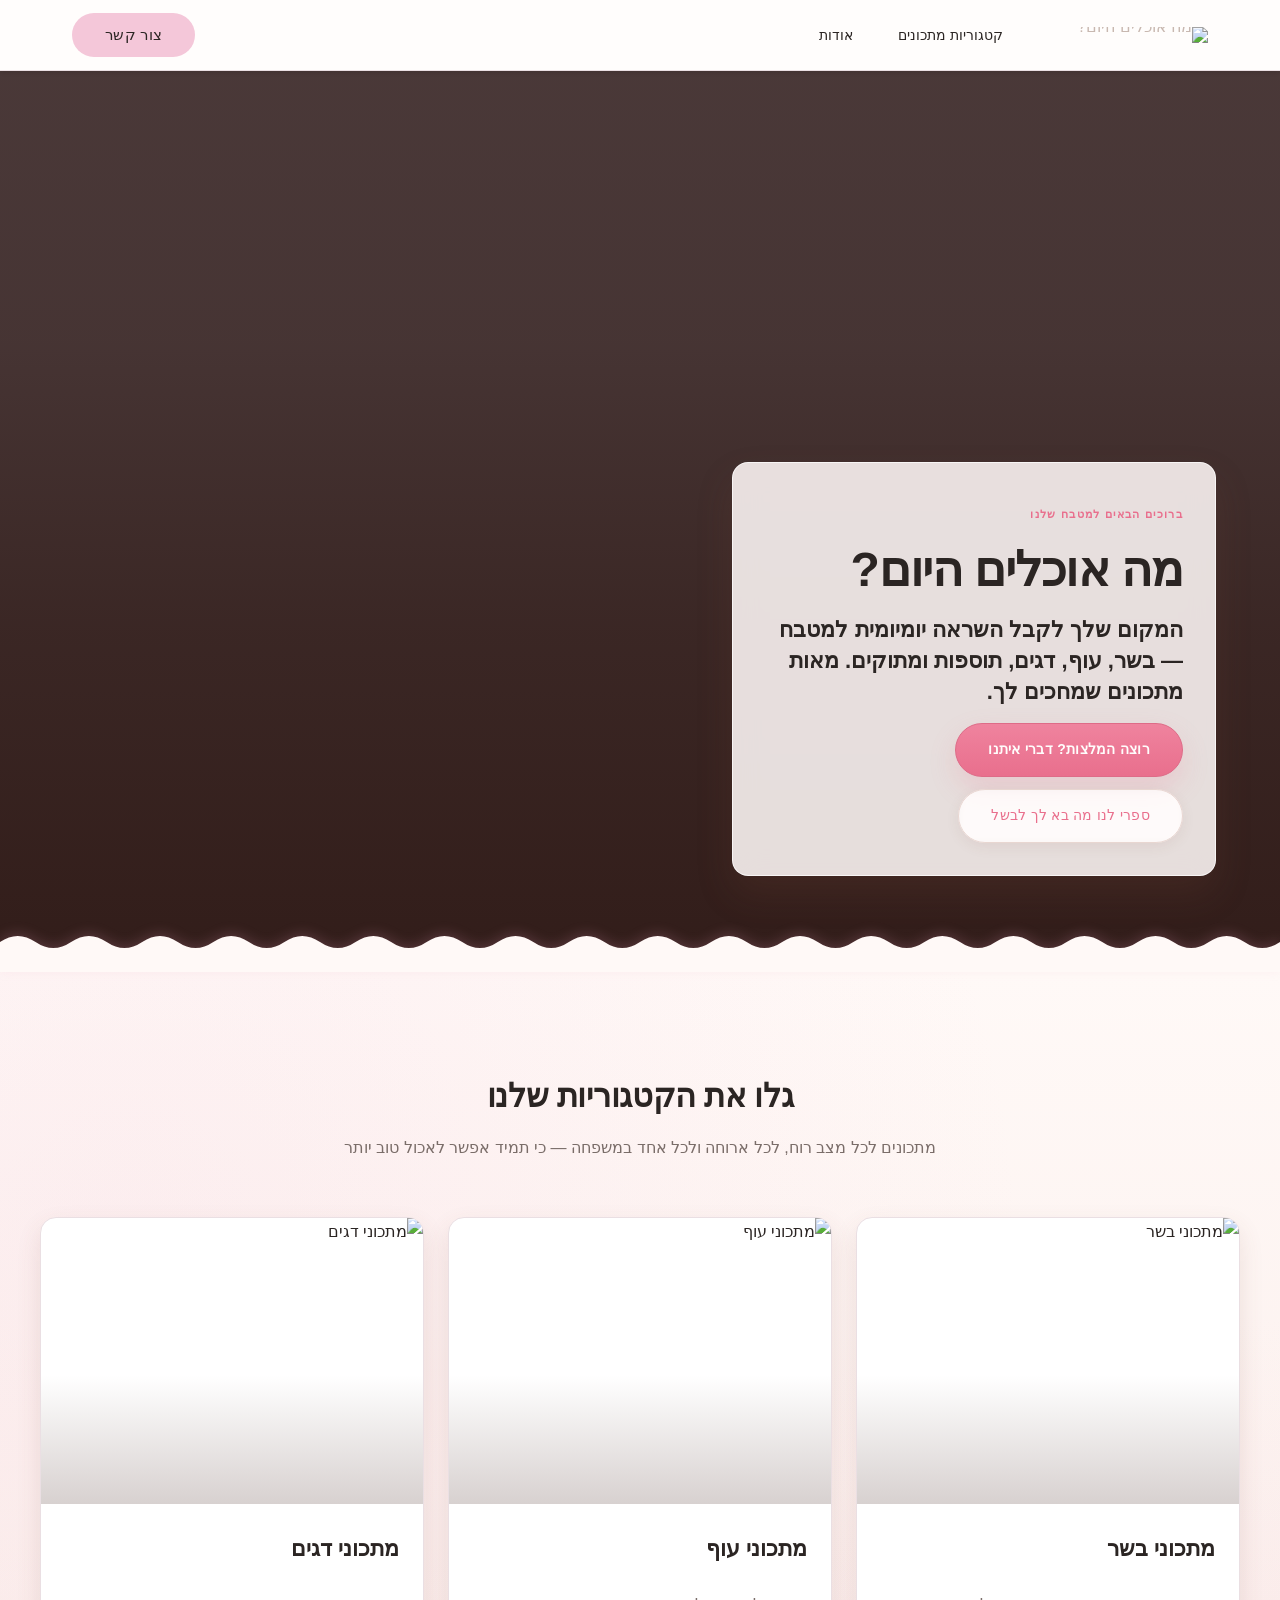
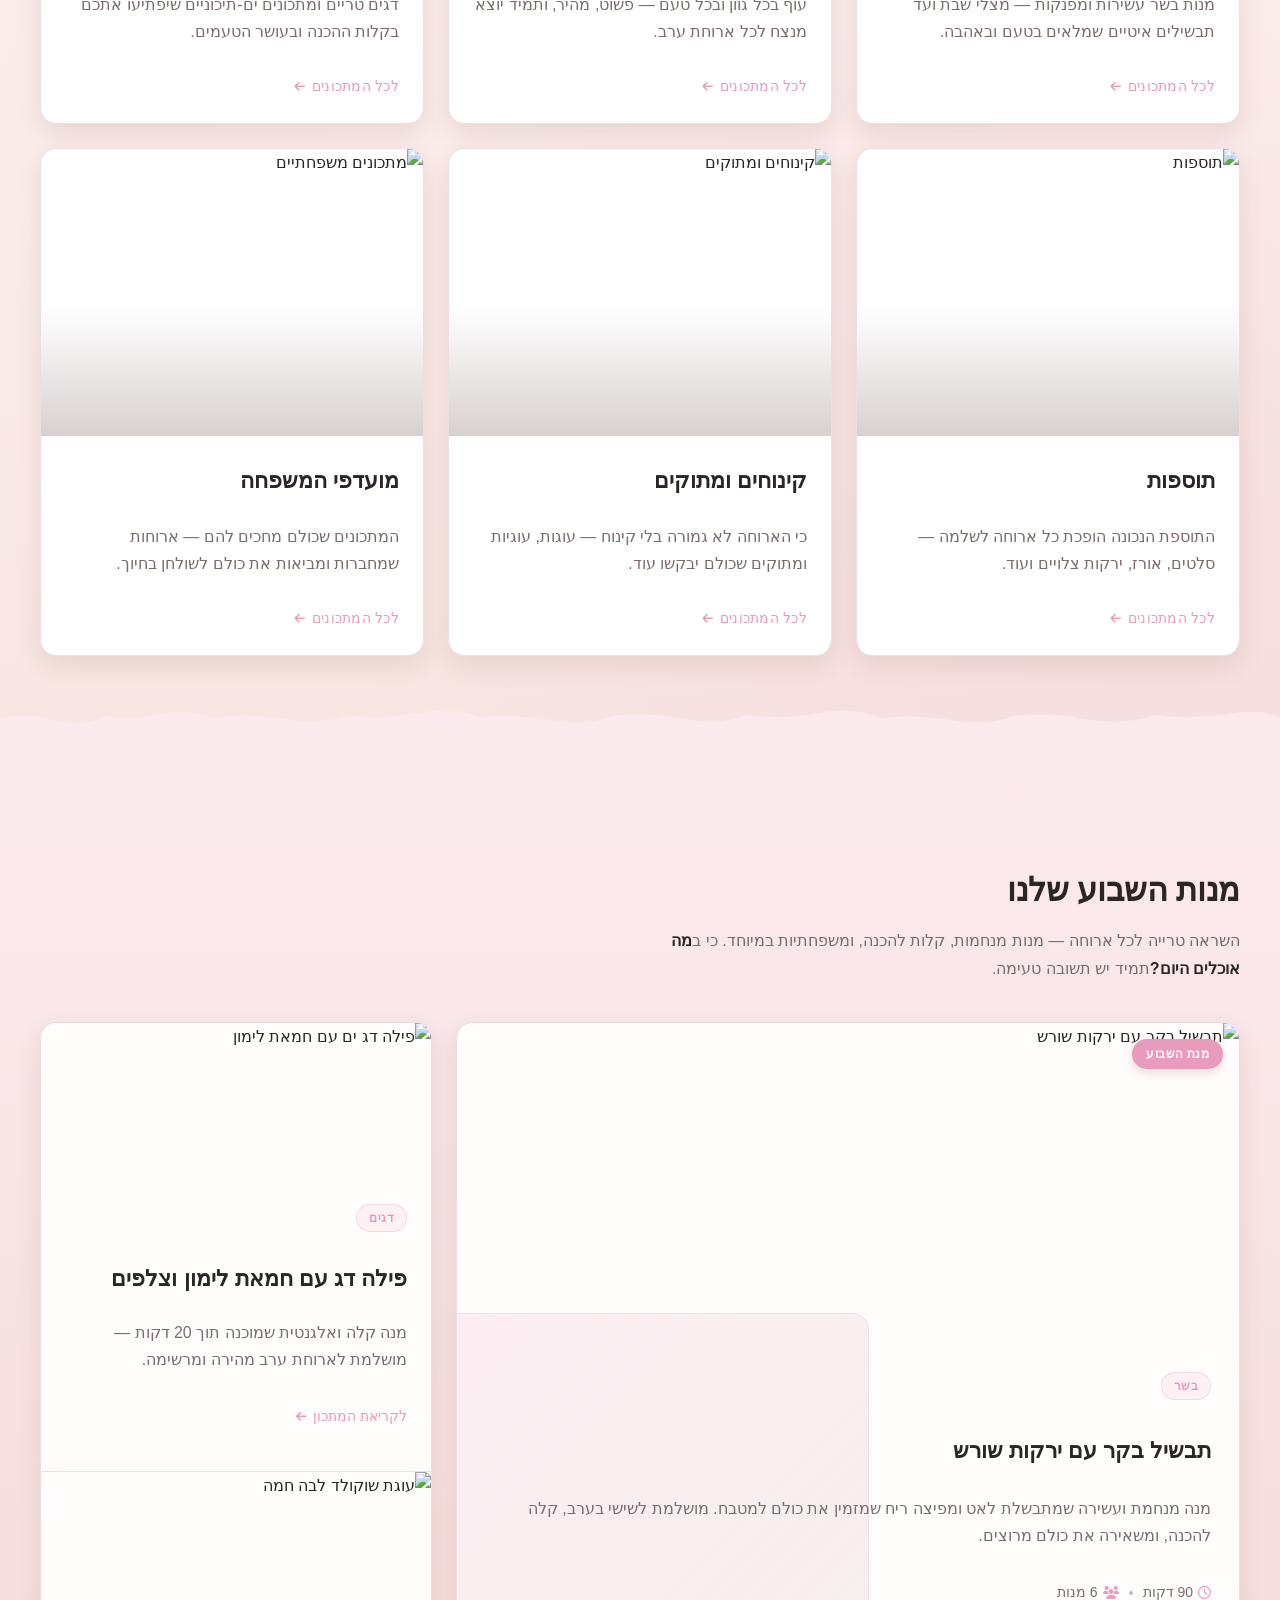
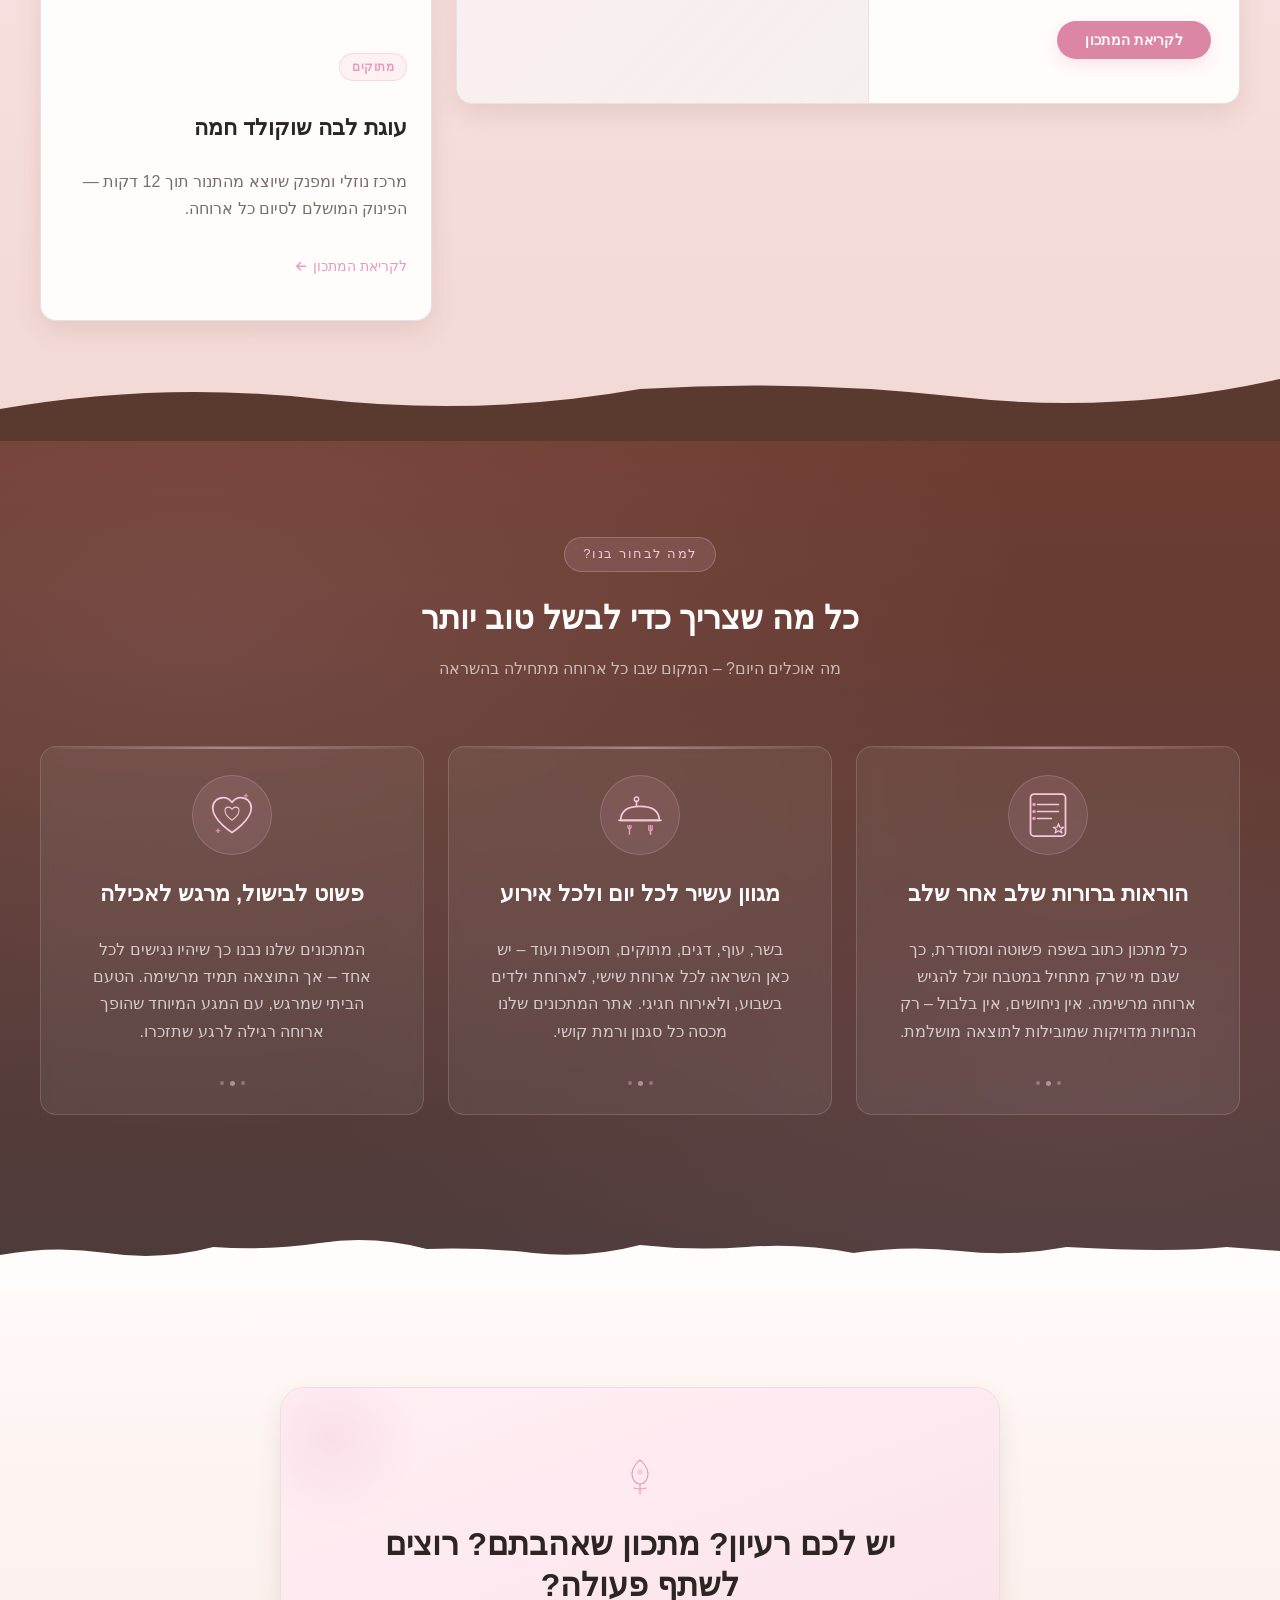
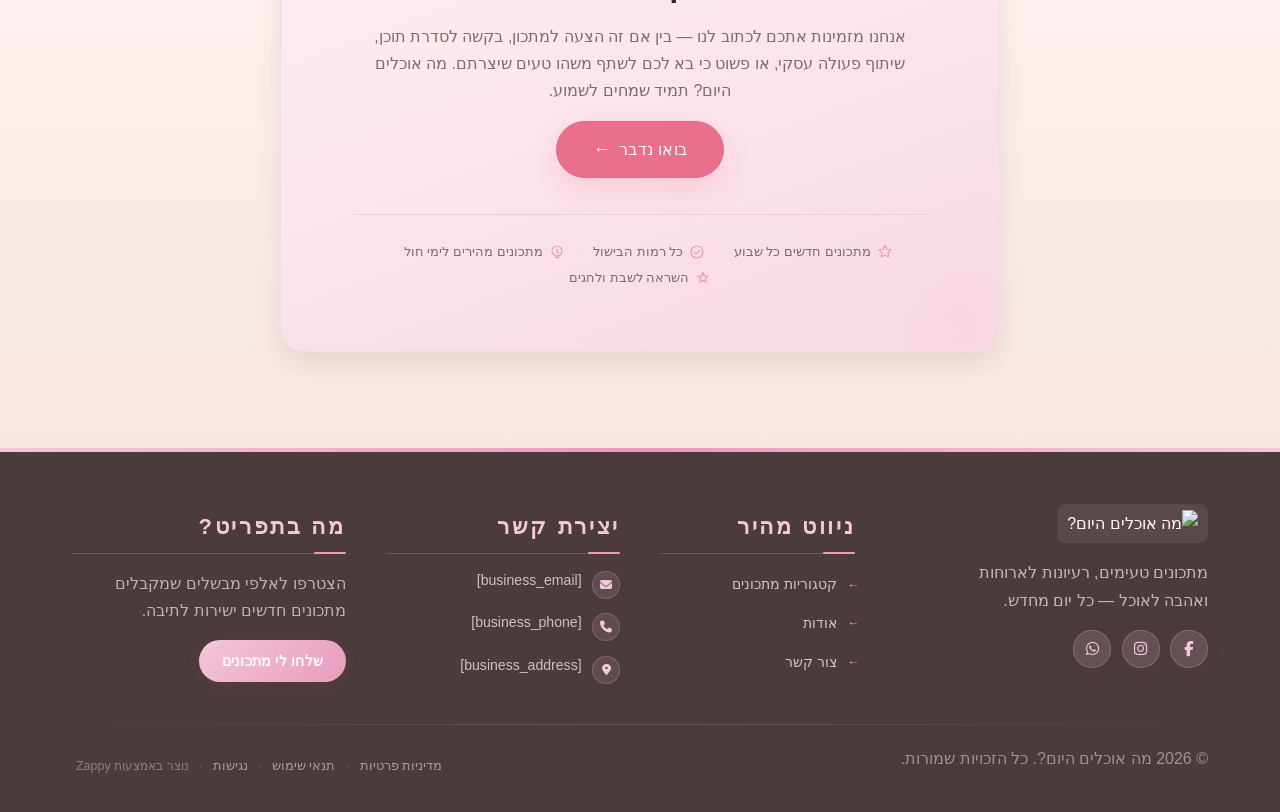
==== commit f53f8d46: "Incremental sync: 1 page(s) — update_button" ====
--- a/public/index.html
+++ b/public/index.html
@@ -1 +1 @@
-<!doctype html><html dir="rtl" lang="he"><head><meta charset="UTF-8"><meta content="width=device-width,initial-scale=1" name="viewport"><meta content="index, follow" name="robots"><title>מה אוכלים היום? — מה אוכלים היום?</title><meta content="מחפשים השראה למטבח? אתר מה אוכלים היום? מביא לכם מתכונים מגוונים לבשר, עוף, דגים, קינוחים ותוספות. הגיע הזמן לבשל משהו מדהים!" name="description"><meta content="מה אוכלים היום?, אתר מתכונים, מתכונים לארוחת ערב, מתכונים ביתיים, השראה לבישול" name="keywords"><link href="/assets/favicon.ico" rel="icon" type="image/x-icon"><link href="/assets/favicon-16x16.png" rel="icon" type="image/png" sizes="16x16"><link href="/assets/favicon-32x32.png" rel="icon" type="image/png" sizes="32x32"><link href="/assets/favicon-48x48.png" rel="icon" type="image/png" sizes="48x48"><link href="/assets/favicon-192x192.png" rel="icon" type="image/png" sizes="192x192"><link href="/assets/favicon-512x512.png" rel="icon" type="image/png" sizes="512x512"><link href="/assets/apple-touch-icon.png" rel="apple-touch-icon"><script>!function(){"use strict";var t="af606654-1bdd-4e69-b534-42f4382c98fe",e="https://api.zappy5.com/api/analytics/track",a=18e5,n=2592e6,o=!0,i=!0,r=!0;var s=function(){var e="zappy_visitor_"+t,a=null;try{if(a=localStorage.getItem(e)){var o=JSON.parse(a),i=Date.now();if(i-o.created<n)return o.lastSeen=i,localStorage.setItem(e,JSON.stringify(o)),o.id}}catch(t){console.warn("Zappy Analytics: LocalStorage not available")}var r="zv_"+Date.now()+"_"+Math.random().toString(36).substr(2,9);try{localStorage.setItem(e,JSON.stringify({id:r,created:Date.now(),lastSeen:Date.now()}))}catch(t){}return r}(),c=function(){var e="zappy_session_"+t,n=null;try{if(n=sessionStorage.getItem(e)){var o=JSON.parse(n),i=Date.now();if(i-o.timestamp<a)return o.timestamp=i,sessionStorage.setItem(e,JSON.stringify(o)),o.id}}catch(t){console.warn("Zappy Analytics: SessionStorage not available")}var r="zs_"+Date.now()+"_"+Math.random().toString(36).substr(2,9);try{sessionStorage.setItem(e,JSON.stringify({id:r,timestamp:Date.now()}))}catch(t){}return r}();function l(a,n){n=n||{};var o={website_id:t,event_type:a,page_path:window.location.pathname,referrer:document.referrer||"direct",visitor_id:s,session_id:c,metadata:n};if(navigator.sendBeacon){var i=new Blob([JSON.stringify(o)],{type:"application/json"});navigator.sendBeacon(e,i)}else fetch(e,{method:"POST",headers:{"Content-Type":"application/json"},body:JSON.stringify(o),keepalive:!0}).catch(function(t){console.warn("Zappy Analytics: Failed to track event",t)})}o&&l("pageview",{title:document.title,url:window.location.href}),i&&document.addEventListener("click",function(t){var e=t.target;if("BUTTON"===e.tagName||e.closest("button")){var a="BUTTON"===e.tagName?e:e.closest("button");l("click",{element:"button",text:a.textContent.trim().substring(0,100),id:a.id||null,class:a.className||null})}else if("A"===e.tagName||e.closest("a")){var n="A"===e.tagName?e:e.closest("a");l("navigation",{element:"link",text:n.textContent.trim().substring(0,100),href:n.href,external:n.hostname!==window.location.hostname})}},!0),r&&document.addEventListener("submit",function(t){var e=t.target;l("form_submit",{form_id:e.id||null,form_name:e.name||null,form_action:e.action||null,form_method:e.method||"GET"})},!0);var d=Date.now();window.addEventListener("beforeunload",function(){l("page_unload",{time_on_page:Math.floor((Date.now()-d)/1e3),page_path:window.location.pathname})}),window.zappyAnalytics={track:l,getVisitorId:function(){return s},getSessionId:function(){return c}}}()</script><meta content="מה אוכלים היום? — מה אוכלים היום?" property="og:title"><meta content="מחפשים השראה למטבח? אתר מה אוכלים היום? מביא לכם מתכונים מגוונים לבשר, עוף, דגים, קינוחים ותוספות. הגיע הזמן לבשל משהו מדהים!" property="og:description"><meta content="summary_large_image" name="twitter:card"><meta content="מה אוכלים היום? — מה אוכלים היום?" name="twitter:title"><meta content="מחפשים השראה למטבח? אתר מה אוכלים היום? מביא לכם מתכונים מגוונים לבשר, עוף, דגים, קינוחים ותוספות. הגיע הזמן לבשל משהו מדהים!" name="twitter:description"><meta content="website" property="og:type"><meta content="he_IL" property="og:locale"><link href="https://cdnjs.cloudflare.com/ajax/libs/font-awesome/6.4.0/css/all.min.css" rel="stylesheet"><link href="/assets/favicon.ico" rel="icon" type="image/x-icon"><link href="/assets/favicon-16x16.png" rel="icon" type="image/png" sizes="16x16"><link href="/assets/favicon-32x32.png" rel="icon" type="image/png" sizes="32x32"><link href="/assets/favicon-48x48.png" rel="icon" type="image/png" sizes="48x48"><link href="/assets/favicon-192x192.png" rel="icon" type="image/png" sizes="192x192"><link href="/assets/favicon-512x512.png" rel="icon" type="image/png" sizes="512x512"><link href="/assets/apple-touch-icon.png" rel="apple-touch-icon"><link href="https://cdn.jsdelivr.net/npm/vanilla-cookieconsent@3/dist/cookieconsent.css" rel="stylesheet"><script src="https://cdn.jsdelivr.net/npm/vanilla-cookieconsent@3/dist/cookieconsent.umd.js"></script><script src="https://cdn.jsdelivr.net/gh/mickidum/acc_toolbar/acctoolbar/acctoolbar.min.js"></script><link href="/styles.css" rel="stylesheet"><style id="zappy-dropdown-submenu-styles">#navMenu li:has(.sub-menu),.nav-menu li:has(.sub-menu),.navbar li:has(.sub-menu),nav li:has(.sub-menu){position:relative}#navMenu .sub-menu,.nav-menu .sub-menu,.navbar .sub-menu,nav .sub-menu{display:block!important;position:absolute!important;top:100%;left:0;min-width:220px;background:#fff;border-radius:8px;box-shadow:0 8px 25px rgba(0,0,0,.15);padding:8px 0;opacity:0;visibility:hidden;transform:translateY(10px);transition:all .3s ease;z-index:1000;list-style:none;pointer-events:none}#navMenu li:hover>.sub-menu,.nav-menu li:hover>.sub-menu,.navbar li:hover>.sub-menu,nav li:hover>.sub-menu{opacity:1!important;visibility:visible!important;transform:translateY(0)!important;pointer-events:auto!important}.sub-menu li{list-style:none;margin:0;padding:0}.sub-menu a{display:block!important;padding:10px 16px!important;color:var(--text-dark,#333)!important;font-weight:500;text-decoration:none;white-space:nowrap;transition:background-color .2s}.sub-menu .zappy-nav-child>a{padding-left:28px!important;font-size:.9em!important;opacity:.85!important}[dir=rtl] .sub-menu .zappy-nav-child>a,html[lang=ar] .sub-menu .zappy-nav-child>a,html[lang=he] .sub-menu .zappy-nav-child>a{padding-left:10px!important;padding-right:28px!important}.sub-menu .zappy-nav-parent>a{font-weight:600!important}.sub-menu a:hover{background-color:#f5f5f5}[dir=rtl] .nav-menu .sub-menu,[dir=rtl] .navbar .sub-menu,[dir=rtl] nav .sub-menu,html[lang=ar] .nav-menu .sub-menu,html[lang=ar] .navbar .sub-menu,html[lang=ar] nav .sub-menu,html[lang=he] .nav-menu .sub-menu,html[lang=he] .navbar .sub-menu,html[lang=he] nav .sub-menu{left:auto!important;right:0!important}.sub-menu:empty,.sub-menu:not(:has(li)):not(:has(> a)),.sub-menu:not(:has(li:not(.zappy-hidden-menu-item))):not(:has(> a)){display:none!important;opacity:0!important;visibility:hidden!important;pointer-events:none!important}li:has(.menu-group-title):hover>.sub-menu{opacity:1!important;visibility:visible!important;transform:translateY(0)!important;pointer-events:auto!important}#navMenu>li>.menu-group-title,.nav-menu>li>.menu-group-title{display:inline-block;padding:.5rem 1rem;cursor:default;user-select:none}@media (max-width:768px){#navMenu .sub-menu,.nav-menu .sub-menu,.navbar .sub-menu,nav .sub-menu{position:static!important;transform:none!important;box-shadow:none!important;background:0 0!important;max-height:0;overflow:hidden;opacity:0;visibility:hidden;transition:max-height .3s ease,opacity .3s ease;padding:0!important;border-radius:0!important}#navMenu .sub-menu.mobile-expanded,.nav-menu .sub-menu.mobile-expanded,.navbar .sub-menu.mobile-expanded{max-height:none!important;overflow-y:visible!important;opacity:1!important;visibility:visible!important;padding:8px 0 8px 16px!important}[dir=rtl] .sub-menu.mobile-expanded,html[lang=he] .sub-menu.mobile-expanded{padding:8px 16px 8px 0!important}#navMenu li:hover>.sub-menu,.nav-menu li:hover>.sub-menu,.navbar li:hover>.sub-menu,nav li:hover>.sub-menu{opacity:0;visibility:hidden;pointer-events:none}#navMenu li>.sub-menu.mobile-expanded,.nav-menu li>.sub-menu.mobile-expanded,.navbar li>.sub-menu.mobile-expanded,nav li>.sub-menu.mobile-expanded{opacity:1!important;visibility:visible!important;pointer-events:auto!important}#navMenu li:has(.sub-menu),.nav-menu li:has(.sub-menu),.navbar li:has(.sub-menu),nav li:has(.sub-menu){display:flex!important;flex-wrap:wrap!important;align-items:center!important;position:relative!important;min-height:44px!important}#navMenu li:has(.sub-menu)>a,.nav-menu li:has(.sub-menu)>a,.navbar li:has(.sub-menu)>a,nav li:has(.sub-menu)>a{flex:1!important;min-width:0!important}#navMenu li:has(.sub-menu)>.menu-group-title,.nav-menu li:has(.sub-menu)>.menu-group-title,.navbar li:has(.sub-menu)>.menu-group-title,nav li:has(.sub-menu)>.menu-group-title{flex:1!important;min-width:0!important;padding:0!important;line-height:inherit!important}#navMenu li:has(.sub-menu)>.sub-menu,.nav-menu li:has(.sub-menu)>.sub-menu,.navbar li:has(.sub-menu)>.sub-menu,nav li:has(.sub-menu)>.sub-menu{flex-basis:100%!important;width:100%!important}#navMenu li:has(.sub-menu)>a [class*=arrow],#navMenu li:has(.sub-menu)>a [class*=chevron],.nav-menu li:has(.sub-menu)>a .fa-angle-down,.nav-menu li:has(.sub-menu)>a .fa-chevron-down,.nav-menu li:has(.sub-menu)>a [class*=arrow],.nav-menu li:has(.sub-menu)>a [class*=chevron],nav li:has(.sub-menu)>a [class*=arrow],nav li:has(.sub-menu)>a [class*=chevron]{display:none!important;visibility:hidden!important}.mobile-submenu-toggle{display:flex!important;align-items:center!important;justify-content:center!important;width:44px!important;height:auto!important;background:0 0!important;border:none!important;cursor:pointer!important;color:var(--text-dark)!important;position:static!important;flex-shrink:0!important;align-self:stretch!important;z-index:2!important;padding:0!important;margin:0!important}.mobile-submenu-toggle::after{content:''!important;width:0!important;height:0!important;border-left:6px solid transparent!important;border-right:6px solid transparent!important;border-top:7px solid currentColor!important;transition:transform .3s ease!important}.mobile-submenu-toggle.expanded::after{transform:rotate(180deg)!important}.sub-menu a{padding:10px 0!important;display:block!important;color:var(--text-dark)!important;white-space:normal!important}.sub-menu .zappy-nav-child>a{padding-left:28px!important;font-size:.9em!important;opacity:.85!important}[dir=rtl] .sub-menu .zappy-nav-child>a,html[lang=ar] .sub-menu .zappy-nav-child>a,html[lang=he] .sub-menu .zappy-nav-child>a{padding-left:0!important;padding-right:28px!important}.sub-menu .zappy-nav-parent>a{font-weight:600!important}#navMenu.active,.nav-menu.active{max-width:100vw!important;overflow-x:hidden!important;box-sizing:border-box!important}.navbar .sub-menu li a,.zappy-products-dropdown .sub-menu a,nav.navbar .sub-menu li a{color:var(--text-dark)!important}}@media (min-width:769px){.mobile-submenu-toggle{display:none!important}}</style><style id="mobile-lang-menu-deployed-css">@media (max-width:768px){.lang-switcher,.nav-container .lang-switcher,.nav-cta-container .lang-switcher,.nav-ecommerce-icons .lang-switcher,.nav-icons-left .lang-switcher,.navbar .lang-switcher,.navbar .nav-cta-container .lang-switcher{display:none!important}.mobile-lang-menu{width:100%;border-top:1px solid rgba(128,128,128,.2);padding:8px 0 0 0;margin-top:8px}.mobile-lang-toggle{display:flex!important;align-items:center;justify-content:space-between;width:100%;padding:12px 16px;background:0 0;border:none;cursor:pointer;font-size:15px;color:inherit;font-family:inherit}.mobile-lang-toggle::after{content:'';display:inline-block;width:8px;height:8px;border-right:2px solid currentColor;border-bottom:2px solid currentColor;transform:rotate(45deg);transition:transform .3s ease;margin-left:8px}.mobile-lang-toggle.expanded::after{transform:rotate(-135deg)}.mobile-lang-options{max-height:0;overflow:hidden;transition:max-height .3s ease}.mobile-lang-options.expanded{max-height:300px}.mobile-lang-option{display:flex!important;align-items:center;gap:10px;padding:10px 24px;text-decoration:none;color:inherit;font-size:14px;font-family:inherit}.mobile-lang-option:hover{background:rgba(128,128,128,.1)}.mobile-lang-option.active{font-weight:600;opacity:.7;pointer-events:none}.mobile-lang-option img{width:20px;height:20px;border-radius:50%}}@media (min-width:769px){.mobile-lang-menu{display:none!important}}</style><style id="zappy-widget-visibility">#mic-access-tool-box,#mic-access-tool-general-button,#mic-init-access-tool #mic-access-tool-box,#mic-init-access-tool #mic-access-tool-general-button,#mic-init-access-tool .mic-access-tool-general-button,._access-icon,._access-menu,.mic-access-tool-box,.mic-access-tool-general-button,div[id*=mic-access-tool-box]{display:none!important;visibility:hidden!important;opacity:0!important;pointer-events:none!important}</style></head><body><nav class="navbar" dir="rtl"><button aria-label="Menu" class="mobile-toggle" id="mobileToggle"><svg viewBox="0 0 24 24" fill="none" height="24" width="24" class="hamburger-icon"><path d="M3 12h18M3 6h18M3 18h18" stroke="currentColor" stroke-width="2" stroke-linecap="round"></path></svg><svg viewBox="0 0 24 24" fill="none" height="24" width="24" class="close-icon" style="display:none"><path d="M18 6L6 18M6 6l12 12" stroke="currentColor" stroke-width="2" stroke-linecap="round"></path></svg></button><button aria-label="Call" class="phone-header-btn" data-phone=""><svg viewBox="0 0 24 24" fill="currentColor" height="20" width="20"><path d="M22 16.92v3a2 2 0 0 1-2.18 2 19.79 19.79 0 0 1-8.63-3.07 19.5 19.5 0 0 1-6-6 19.79 19.79 0 0 1-3.07-8.67A2 2 0 0 1 4.11 2h3a2 2 0 0 1 2 1.72 12.84 12.84 0 0 0 .7 2.81 2 2 0 0 1-.45 2.11L8.09 9.91a16 16 0 0 0 6 6l1.27-1.27a2 2 0 0 1 2.11-.45 12.84 12.84 0 0 0 2.81.7A2 2 0 0 1 22 16.92z"></path></svg></button><div class="nav-container"><div class="nav-right-group"><div class="nav-brand"><a href="/" class="logo-link"><img alt="מה אוכלים היום?" src="/assets/business-logo.webp" class="logo"></a></div><ul class="nav-menu" id="navMenu"><li><a href="/categories">קטגוריות מתכונים</a></li><li><a href="/about">אודות</a></li></ul></div><div class="nav-cta-container"><a href="/contact" class="nav-cta-btn">צור קשר</a></div></div></nav><script>window.addEventListener("load",function(){const e=document.querySelector(".navbar, nav, header");if(!e)return void console.log("[Navbar] Navbar element not found");let t=document.getElementById("mobileToggle")||document.querySelector(".mobile-toggle")||document.querySelector(".hamburger")||document.querySelector(".hamburger-menu")||document.querySelector(".menu-toggle")||document.querySelector(".burger-menu")||document.querySelector('[aria-label="Menu"]')||document.querySelector('[aria-label="תפריט"]');const o=document.querySelector(".phone-header-btn"),n=window.getComputedStyle(e);let r=n.backgroundColor;if(console.log("[Navbar] Initial navbar background:",r),"transparent"===r||"rgba(0, 0, 0, 0)"===r||r.startsWith("rgba")&&r.includes(", 0)")){const e=n.backgroundImage;if(e&&"none"!==e)console.log("[Navbar] Navbar has background image/gradient, using dark text"),r="rgb(240, 240, 240)";else{const e=window.getComputedStyle(document.body).backgroundColor;console.log("[Navbar] Navbar transparent, using body background:",e),r=e}}const i=r.match(/\d+/g);if(i&&i.length>=3){const e=(.299*parseInt(i[0])+.587*parseInt(i[1])+.114*parseInt(i[2]))/255;console.log("[Navbar] Mobile button colors preserved from Claude CSS (luminance:",e.toFixed(2)+")");const n=document.createElement("style");n.id="zappy-mobile-nav-fix";document.documentElement.lang;document.documentElement.dir,n.textContent='\n        /* Hide mobile buttons on desktop, show only on mobile */\n        @media (min-width: 769px) {\n          .mobile-toggle,\n          .phone-header-btn {\n            display: none !important;\n          }\n        }\n        \n        /* Show and position mobile buttons correctly on mobile */\n        @media (max-width: 768px) {\n          .mobile-toggle,\n          .phone-header-btn {\n            position: absolute !important;\n            top: 50% !important;\n            transform: translateY(-50%) !important;\n            z-index: 1001 !important;\n            display: flex !important;\n            align-items: center !important;\n            justify-content: center !important;\n            width: 36px !important;\n            height: 36px !important;\n            border-radius: 50% !important;\n            border: none !important;\n            cursor: pointer !important;\n            padding: 6px !important;\n            background: none !important;\n            color: var(--nav-text, var(--text-dark)) !important;\n          }\n          \n          /* LTR positioning (default): hamburger LEFT, phone RIGHT */\n          html:not([dir="rtl"]):not([lang="he"]):not([lang="ar"]) .mobile-toggle,\n          html[dir="ltr"] .mobile-toggle {\n            left: 12px !important;\n            right: auto !important;\n          }\n          html:not([dir="rtl"]):not([lang="he"]):not([lang="ar"]) .phone-header-btn,\n          html[dir="ltr"] .phone-header-btn {\n            right: 12px !important;\n            left: auto !important;\n          }\n          \n          /* RTL positioning: hamburger RIGHT, phone LEFT */\n          html[dir="rtl"] .mobile-toggle,\n          html[lang="he"] .mobile-toggle,\n          html[lang="ar"] .mobile-toggle {\n            right: 12px !important;\n            left: auto !important;\n          }\n          html[dir="rtl"] .phone-header-btn,\n          html[lang="he"] .phone-header-btn,\n          html[lang="ar"] .phone-header-btn {\n            left: 12px !important;\n            right: auto !important;\n          }\n          \n          /* CRITICAL: Ensure nav-container has min-height on mobile */\n          /* All children are positioned absolutely/fixed on mobile, so height:auto collapses to 0 */\n          .nav-container {\n            min-height: 70px !important;\n            position: relative !important;\n          }\n          \n          /* Ensure SVG icons are properly sized and inherit color */\n          .mobile-toggle svg,\n          .phone-header-btn svg {\n            width: 24px !important;\n            height: 24px !important;\n            /* Don\'t force display - let JavaScript control hamburger/close toggle */\n          }\n          \n          /* Reset nav-cta-container on mobile - remove desktop box-shadow/padding */\n          /* that creates a visible ghost box when CTA button is hidden */\n          .nav-cta-container {\n            box-shadow: none !important;\n            padding: 0 !important;\n          }\n          \n          /* Hide nav-cta-container entirely on mobile when there\'s no lang-switcher */\n          /* (only the CTA button is inside, and it\'s hidden on mobile) */\n          .nav-cta-container:not(:has(.lang-switcher)) {\n            display: none !important;\n          }\n          \n          /* CRITICAL: Prevent hero image fade gradient from bleeding over headline text */\n          /* The .image-fade-gradient has bottom: -30px (extends below parent) */\n          /* On mobile stacked layout, this overlaps the h1 text below the image */\n          .hero-image-column {\n            overflow: hidden !important;\n          }\n          .image-fade-gradient {\n            bottom: 0 !important;\n          }\n          \n          /* Hide desktop language switcher on mobile - hamburger menu handles it */\n          /* High specificity to override stored CSS */\n          .lang-switcher,\n          .nav-cta-container .lang-switcher,\n          .nav-container .lang-switcher,\n          .navbar .lang-switcher,\n          .navbar .nav-cta-container .lang-switcher {\n            display: none !important;\n          }\n        }\n      ';const r=document.getElementById("zappy-mobile-nav-fix");r&&r.remove(),document.head.appendChild(n),console.log("[Navbar] Critical CSS injected for mobile nav positioning");const l=window.innerWidth<=768;if(t){const e=t.querySelector(".hamburger-icon"),o=t.querySelector(".close-icon");e&&(e.style.setProperty("width","24px","important"),e.style.setProperty("height","24px","important"),e.style.setProperty("display","block","important")),o&&(o.style.setProperty("width","24px","important"),o.style.setProperty("height","24px","important"),o.style.setProperty("display","none","important")),l?(t.style.setProperty("position","absolute","important"),t.style.setProperty("top","50%","important"),t.style.setProperty("transform","translateY(-50%)","important"),t.style.setProperty("z-index","1001","important"),t.style.removeProperty("left"),t.style.removeProperty("right"),console.log("[Navbar] Mobile toggle positioning applied (mobile viewport)")):(t.style.removeProperty("position"),t.style.removeProperty("top"),t.style.removeProperty("transform"),t.style.removeProperty("z-index"),t.style.removeProperty("left"),t.style.removeProperty("right"),console.log("[Navbar] Desktop viewport - cleared mobile toggle inline positioning"))}if(o){const e=o.querySelector("svg");e&&(e.style.width="24px",e.style.height="24px",e.setAttribute("width","24"),e.setAttribute("height","24")),l?(o.style.setProperty("position","absolute","important"),o.style.setProperty("top","50%","important"),o.style.setProperty("transform","translateY(-50%)","important"),o.style.setProperty("z-index","1001","important"),o.style.removeProperty("left"),o.style.removeProperty("right"),console.log("[Navbar] Phone button positioning applied (mobile viewport)")):(o.style.removeProperty("position"),o.style.removeProperty("top"),o.style.removeProperty("transform"),o.style.removeProperty("z-index"),o.style.removeProperty("left"),o.style.removeProperty("right"),console.log("[Navbar] Desktop viewport - cleared phone button inline positioning"))}}else console.log("[Navbar] Could not parse background color:",r);t=document.getElementById("mobileToggle")||document.querySelector(".mobile-toggle")||document.querySelector(".hamburger")||document.querySelector(".hamburger-menu")||document.querySelector(".menu-toggle")||document.querySelector(".burger-menu")||document.querySelector('[aria-label="Menu"]')||document.querySelector('[aria-label="תפריט"]');const l=document.getElementById("navMenu")||document.querySelector(".nav-menu")||document.querySelector(".nav-links")||document.querySelector("nav ul:not(.submenu)");if(!t||!l)return void console.log("[Navbar] Mobile toggle or menu not found:",{toggle:!!t,menu:!!l});l.id||(l.id="navMenu"),console.log("[Navbar] Initializing mobile menu...");const a=t.cloneNode(!0);t.parentNode.replaceChild(a,t),a.addEventListener("click",function(e){e.preventDefault(),e.stopPropagation();const t=this.querySelector(".hamburger-icon"),o=this.querySelector(".close-icon");l.classList.contains("active")?(l.classList.remove("active"),t&&t.style.setProperty("display","block","important"),o&&o.style.setProperty("display","none","important"),document.body.style.overflow="",console.log("[Navbar] Menu closed")):(l.classList.add("active"),t&&t.style.setProperty("display","none","important"),o&&o.style.setProperty("display","block","important"),document.body.style.overflow="hidden",console.log("[Navbar] Menu opened"))}),l.querySelectorAll("a").forEach(function(e){e.addEventListener("click",function(){if("#"===this.getAttribute("href"))return;const e=a.querySelector(".hamburger-icon"),t=a.querySelector(".close-icon");l.classList.remove("active"),e&&e.style.setProperty("display","block","important"),t&&t.style.setProperty("display","none","important"),document.body.style.overflow="",console.log("[Navbar] Menu closed (link clicked)")})});var s=l.querySelectorAll(".dropdown-toggle");s.forEach(function(e){e.addEventListener("click",function(e){e.preventDefault(),e.stopPropagation();var t=this.closest(".nav-dropdown");t&&(t.parentNode.querySelectorAll(".nav-dropdown.open").forEach(function(e){e!==t&&e.classList.remove("open")}),t.classList.toggle("open"),console.log("[Navbar] Dropdown toggled:",t.classList.contains("open")?"open":"closed"))})}),document.addEventListener("click",function(e){e.target.closest(".nav-dropdown")||document.querySelectorAll(".nav-dropdown.open").forEach(function(e){e.classList.remove("open")})}),console.log("[Navbar] Dropdown handlers initialized for "+s.length+" dropdowns"),o&&o.addEventListener("click",function(){const e=document.querySelectorAll('a[href^="tel:"]'),t=e.length>0?e[0].getAttribute("href").replace("tel:",""):"[business_phone]";window.location.href="tel:"+t,console.log("[Navbar] Phone button clicked")}),console.log("[Navbar] Mobile menu initialized successfully");const p=function(){const e=document.querySelector(".whatsapp-float");e&&(window.innerWidth>=769?(e.style.setProperty("display","none","important"),e.style.setProperty("visibility","hidden","important"),e.style.setProperty("opacity","0","important"),e.style.setProperty("pointer-events","none","important"),console.log("[WhatsApp] Button hidden on desktop")):(e.style.removeProperty("display"),e.style.removeProperty("visibility"),e.style.removeProperty("opacity"),e.style.removeProperty("pointer-events"),console.log("[WhatsApp] Button visible on mobile")))};let c;p(),window.addEventListener("resize",function(){clearTimeout(c),c=setTimeout(p,100)})})</script><main><section class="index-hero-section" data-layout-spec="בית-hero" dir="rtl" data-hero-type="fullscreen-scrim"><div class="index-hero-bg"><img alt="מגוון מנות ביתיות מצולמות מלמעלה על שולחן עם כלים לבנים ובדים ורודים" src="/assets/site-index-hero-image-1.webp" data-context="Bright overhead tabletop food spread for a Hebrew recipe website. Soft natural window light, shallow depth of field. Pale ceramic bowls and plates filled with home-cooked dishes: roasted chicken, fish fillet, colorful side dishes, small dessert cups. Soft pink linen napkins, fresh herbs scattered naturally. Warm cream and blush pink tones, editorial food photography style, airy and inviting atmosphere." data-placeholder="index-hero-image-1" height="700" width="1200" data-hero-bg="true"></div><div class="index-hero-scrim" aria-hidden="true"></div><div class="index-hero-content-wrap"><article class="index-hero-card"><span class="index-hero-eyebrow">ברוכים הבאים למטבח שלנו</span><h1 class="index-hero-h1">מה אוכלים היום?</h1><h3 class="index-hero-subtitle">המקום שלך לקבל השראה יומיומית למטבח — בשר, עוף, דגים, תוספות ומתוקים. מאות מתכונים שמחכים לך.</h3><div class="index-hero-cta-group"><a href="/contact" class="index-hero-btn-primary">רוצה המלצות? דברי איתנו</a><a href="/contact" class="index-hero-btn-secondary">ספרי לנו מה בא לך לבשל</a></div></article></div><div class="index-hero-divider-wrapper"><svg viewBox="0 0 1440 72" aria-hidden="true" xmlns="http://www.w3.org/2000/svg" data-no-icon-edit="true" preserveAspectRatio="none"><path d="M0,72 L0,42 Q20,30 40,42 Q60,54 80,42 Q100,30 120,42 Q140,54 160,42 Q180,30 200,42 Q220,54 240,42 Q260,30 280,42 Q300,54 320,42 Q340,30 360,42 Q380,54 400,42 Q420,30 440,42 Q460,54 480,42 Q500,30 520,42 Q540,54 560,42 Q580,30 600,42 Q620,54 640,42 Q660,30 680,42 Q700,54 720,42 Q740,30 760,42 Q780,54 800,42 Q820,30 840,42 Q860,54 880,42 Q900,30 920,42 Q940,54 960,42 Q980,30 1000,42 Q1020,54 1040,42 Q1060,30 1080,42 Q1100,54 1120,42 Q1140,30 1160,42 Q1180,54 1200,42 Q1220,30 1240,42 Q1260,54 1280,42 Q1300,30 1320,42 Q1340,54 1360,42 Q1380,30 1400,42 Q1420,54 1440,42 L1440,72 Z" fill="#FFF9F7"></path></svg></div></section><section class="index-categories-section" data-layout-spec="בית-categories" dir="rtl"><div class="index-categories-container"><div class="index-categories-header"><h2 class="index-categories-title">גלו את הקטגוריות שלנו</h2><p class="index-categories-subtitle">מתכונים לכל מצב רוח, לכל ארוחה ולכל אחד במשפחה — כי תמיד אפשר לאכול טוב יותר</p></div><div class="index-categories-grid"><article class="index-category-card"><figure class="index-category-image-wrap"><img alt="מתכוני בשר" src="/assets/site-index-categories-image-1.webp" class="index-category-img" data-context="Close-up overhead shot of a beautifully plated Israeli-style beef stew or slow-cooked meat dish in a rustic ceramic pot, rich brown sauce with herbs, warm tones, appetizing food photography" data-placeholder="index-categories-image-1" height="400" width="600"><div class="index-category-overlay"></div></figure><div class="index-category-body"><h3 class="index-category-name">מתכוני בשר</h3><p class="index-category-desc">מנות בשר עשירות ומפנקות — מצלי שבת ועד תבשילים איטיים שמלאים בטעם ובאהבה.</p><a href="#" class="index-category-link">לכל המתכונים<i class="fa-solid fa-arrow-right" style="transform:scaleX(-1);display:inline-block"></i></a></div></article><article class="index-category-card"><figure class="index-category-image-wrap"><img alt="מתכוני עוף" src="/assets/site-index-categories-image-2.webp" class="index-category-img" data-context="Close-up shot of golden roasted chicken thighs with lemon, garlic and fresh herbs on a white ceramic baking dish, crispy skin, warm home-cooking atmosphere, soft natural light" data-placeholder="index-categories-image-2" height="400" width="600"><div class="index-category-overlay"></div></figure><div class="index-category-body"><h3 class="index-category-name">מתכוני עוף</h3><p class="index-category-desc">עוף בכל גוון ובכל טעם — פשוט, מהיר, ותמיד יוצא מנצח לכל ארוחת ערב.</p><a href="#" class="index-category-link">לכל המתכונים<i class="fa-solid fa-arrow-right" style="transform:scaleX(-1);display:inline-block"></i></a></div></article><article class="index-category-card"><figure class="index-category-image-wrap"><img alt="מתכוני דגים" src="/assets/site-index-categories-image-3.webp" class="index-category-img" data-context="Elegant plated fish dish, fresh grilled sea bass or salmon fillet with colorful vegetables and lemon slices on a light ceramic plate, Mediterranean style, clean and fresh food photography" data-placeholder="index-categories-image-3" height="400" width="600"><div class="index-category-overlay"></div></figure><div class="index-category-body"><h3 class="index-category-name">מתכוני דגים</h3><p class="index-category-desc">דגים טריים ומתכונים ים-תיכוניים שיפתיעו אתכם בקלות ההכנה ובעושר הטעמים.</p><a href="#" class="index-category-link">לכל המתכונים<i class="fa-solid fa-arrow-right" style="transform:scaleX(-1);display:inline-block"></i></a></div></article><article class="index-category-card"><figure class="index-category-image-wrap"><img alt="תוספות" src="/assets/site-index-categories-image-4.webp" class="index-category-img" data-context="Colorful array of Israeli side dishes in small bowls — roasted vegetables, rice pilaf, fresh salads, hummus, all arranged beautifully on a wooden table, warm and inviting food photography" data-placeholder="index-categories-image-4" height="400" width="600"><div class="index-category-overlay"></div></figure><div class="index-category-body"><h3 class="index-category-name">תוספות</h3><p class="index-category-desc">התוספת הנכונה הופכת כל ארוחה לשלמה — סלטים, אורז, ירקות צלויים ועוד.</p><a href="#" class="index-category-link">לכל המתכונים<i class="fa-solid fa-arrow-right" style="transform:scaleX(-1);display:inline-block"></i></a></div></article><article class="index-category-card"><figure class="index-category-image-wrap"><img alt="קינוחים ומתוקים" src="/assets/site-index-categories-image-5.webp" class="index-category-img" data-context="Beautiful close-up of homemade Israeli desserts — chocolate cake slice, rugelach pastries, or a creamy cheesecake with berry topping on a pastel pink plate, elegant bakery-style food photography" data-placeholder="index-categories-image-5" height="400" width="600"><div class="index-category-overlay"></div></figure><div class="index-category-body"><h3 class="index-category-name">קינוחים ומתוקים</h3><p class="index-category-desc">כי הארוחה לא גמורה בלי קינוח — עוגות, עוגיות ומתוקים שכולם יבקשו עוד.</p><a href="#" class="index-category-link">לכל המתכונים<i class="fa-solid fa-arrow-right" style="transform:scaleX(-1);display:inline-block"></i></a></div></article><article class="index-category-card"><figure class="index-category-image-wrap"><img alt="מתכונים משפחתיים" src="/assets/site-index-categories-image-6.webp" class="index-category-img" data-context="Warm family dinner table scene with multiple dishes, happy Israeli family setting, abundant food spread with various dishes, soft warm lighting, inviting and homey atmosphere, overhead shot" data-placeholder="index-categories-image-6" height="400" width="600"><div class="index-category-overlay"></div></figure><div class="index-category-body"><h3 class="index-category-name">מועדפי המשפחה</h3><p class="index-category-desc">המתכונים שכולם מחכים להם — ארוחות שמחברות ומביאות את כולם לשולחן בחיוך.</p><a href="#" class="index-category-link">לכל המתכונים<i class="fa-solid fa-arrow-right" style="transform:scaleX(-1);display:inline-block"></i></a></div></article></div></div><div class="index-categories-divider-wrapper"><svg viewBox="0 0 1440 90" aria-hidden="true" xmlns="http://www.w3.org/2000/svg" data-no-icon-edit="true" preserveAspectRatio="none"><path d="M0,90 L0,42 Q30,36 60,44 T120,40 Q150,44 180,38 T240,42 Q280,36 320,43 T390,39 Q430,44 470,37 T540,41 Q580,38 620,44 T690,40 Q730,36 770,43 T840,39 Q880,44 920,37 T990,42 Q1030,38 1070,44 T1140,40 Q1180,36 1220,43 T1300,39 Q1340,44 1380,38 T1440,42 L1440,90 Z" fill="#FBEAED"></path><path d="M0,90 L0,55 Q50,50 100,57 T200,53 Q250,58 300,51 T400,55 Q450,52 500,58 T600,54 Q650,50 700,57 T800,53 Q850,58 900,51 T1000,55 Q1050,52 1100,58 T1200,54 Q1250,50 1300,57 T1400,53 L1440,55 L1440,90 Z" fill="#FBEAED"></path></svg></div></section><section class="index-showcase-section" data-layout-spec="בית-showcase" dir="rtl"><div class="showcase-container"><div class="showcase-header"><h2 class="showcase-title">מנות השבוע שלנו</h2><p class="showcase-subtitle">השראה טרייה לכל ארוחה — מנות מנחמות, קלות להכנה, ומשפחתיות במיוחד. כי ב<strong>מה אוכלים היום?</strong>תמיד יש תשובה טעימה.</p></div><div class="showcase-grid"><article class="showcase-card showcase-card--large"><div class="showcase-card__image-wrap"><img alt="תבשיל בקר עם ירקות שורש" src="/assets/site-index-showcase-image-1.webp" class="showcase-img" data-context="A stunning overhead shot of a rich, slow-cooked beef stew in a deep ceramic pot with root vegetables, golden potatoes, and fresh herbs, served on a rustic wooden table with soft warm lighting — Israeli home cooking comfort food" data-placeholder="index-showcase-image-1" height="480" width="600"><span class="showcase-badge">מנת השבוע</span></div><div class="showcase-card__body"><span class="showcase-category">בשר</span><h3 class="showcase-card__title">תבשיל בקר עם ירקות שורש</h3><p class="showcase-card__desc">מנה מנחמת ועשירה שמתבשלת לאט ומפיצה ריח שמזמין את כולם למטבח. מושלמת לשישי בערב, קלה להכנה, ומשאירה את כולם מרוצים.</p><div class="showcase-meta"><span class="showcase-meta__item"><i class="fa-clock fa-regular"></i>90 דקות</span><span class="showcase-divider-dot"></span><span class="showcase-meta__item"><i class="fa-solid fa-users"></i>6 מנות</span></div><a href="#" class="btn-primary showcase-btn">לקריאת המתכון</a></div><div class="showcase-backplate" aria-hidden="true"></div></article><div class="showcase-stack"><article class="showcase-card showcase-card--small"><div class="showcase-card__image-wrap showcase-card__image-wrap--small"><img alt="פילה דג ים עם חמאת לימון" src="/assets/site-index-showcase-image-2.webp" class="showcase-img" data-context="A beautifully plated pan-seared sea bass fillet with lemon butter sauce, capers, and fresh dill, on a white ceramic plate with a light airy background — elegant Israeli fish recipe photography" data-placeholder="index-showcase-image-2" height="220" width="320"></div><div class="showcase-card__body showcase-card__body--small"><span class="showcase-category">דגים</span><h3 class="showcase-card__title">פילה דג עם חמאת לימון וצלפים</h3><p class="showcase-card__desc">מנה קלה ואלגנטית שמוכנה תוך 20 דקות — מושלמת לארוחת ערב מהירה ומרשימה.</p><a href="#" class="btn-ghost showcase-btn-ghost">לקריאת המתכון<i class="fa-solid fa-arrow-left"></i></a></div></article><div class="showcase-stack-divider" aria-hidden="true"></div><article class="showcase-card showcase-card--small"><div class="showcase-card__image-wrap showcase-card__image-wrap--small"><img alt="עוגת שוקולד לבה חמה" src="/assets/site-index-showcase-image-3.webp" class="showcase-img" data-context="A gorgeous homemade chocolate lava cake dusted with powdered sugar, served warm on a pink ceramic plate with fresh strawberries and a scoop of vanilla ice cream — Israeli dessert recipe, warm and indulgent" data-placeholder="index-showcase-image-3" height="220" width="320"></div><div class="showcase-card__body showcase-card__body--small"><span class="showcase-category">מתוקים</span><h3 class="showcase-card__title">עוגת לבה שוקולד חמה</h3><p class="showcase-card__desc">מרכז נוזלי ומפנק שיוצא מהתנור תוך 12 דקות — הפינוק המושלם לסיום כל ארוחה.</p><a href="#" class="btn-ghost showcase-btn-ghost">לקריאת המתכון<i class="fa-solid fa-arrow-left"></i></a></div></article></div></div></div><div class="showcase-divider-wrapper" aria-hidden="true"><svg viewBox="0 0 1440 80" aria-hidden="true" xmlns="http://www.w3.org/2000/svg" data-no-icon-edit="true" preserveAspectRatio="none"><path d="M0,80 L0,48 Q180,20 360,38 T720,28 Q900,18 1080,36 T1440,18 L1440,80 Z" fill="#5A3A2E"></path></svg></div></section><section class="index-benefits-section" data-layout-spec="בית-benefits" dir="rtl"><div class="index-benefits-container"><div class="index-benefits-header"><span class="index-benefits-eyebrow">למה לבחור בנו?</span><h2 class="index-benefits-title">כל מה שצריך כדי לבשל טוב יותר</h2><p class="index-benefits-subtitle">מה אוכלים היום? – המקום שבו כל ארוחה מתחילה בהשראה</p></div><div class="index-benefits-grid"><article class="index-benefit-card"><div class="index-benefit-icon-wrap"><svg viewBox="0 0 64 64" aria-hidden="true" xmlns="http://www.w3.org/2000/svg" fill="none" height="56" width="56" data-element-type="icon" data-icon-type="svg"><rect height="48" rx="4" stroke="var(--primary)" stroke-linecap="round" stroke-linejoin="round" stroke-width="2" width="40" x="12" y="8"></rect><line stroke="var(--primary)" stroke-linecap="round" stroke-width="1.8" x1="20" x2="44" y1="20" y2="20"></line><line stroke="var(--primary)" stroke-linecap="round" stroke-width="1.8" x1="20" x2="44" y1="28" y2="28"></line><line stroke="var(--primary)" stroke-linecap="round" stroke-width="1.8" x1="20" x2="36" y1="36" y2="36"></line><circle cx="16" cy="20" r="2" fill="var(--secondary)"></circle><circle cx="16" cy="28" r="2" fill="var(--secondary)"></circle><circle cx="16" cy="36" r="2" fill="var(--secondary)"></circle><path d="M44 42 L45.5 46 L50 46 L46.5 48.5 L48 52.5 L44 50 L40 52.5 L41.5 48.5 L38 46 L42.5 46 Z" stroke="var(--primary)" stroke-width="1.4" stroke-linejoin="round"></path></svg></div><div class="index-benefit-content"><h3 class="index-benefit-title">הוראות ברורות שלב אחר שלב</h3><p class="index-benefit-text">כל מתכון כתוב בשפה פשוטה ומסודרת, כך שגם מי שרק מתחיל במטבח יוכל להגיש ארוחה מרשימה. אין ניחושים, אין בלבול – רק הנחיות מדויקות שמובילות לתוצאה מושלמת.</p></div><div class="index-benefit-dots" aria-hidden="true"><span class="dot"></span><span class="dot"></span><span class="dot"></span></div></article><article class="index-benefit-card"><div class="index-benefit-icon-wrap"><svg viewBox="0 0 64 64" aria-hidden="true" xmlns="http://www.w3.org/2000/svg" fill="none" height="56" width="56" data-element-type="icon" data-icon-type="svg"><path d="M10 38 Q10 22 32 22 Q54 22 54 38 Z" stroke="var(--primary)" stroke-width="2" stroke-linecap="round" stroke-linejoin="round"></path><line stroke="var(--primary)" stroke-linecap="round" stroke-width="2" x1="8" x2="56" y1="38" y2="38"></line><line stroke="var(--primary)" stroke-linecap="round" stroke-width="1.8" x1="28" x2="28" y1="22" y2="16"></line><circle cx="28" cy="14" r="2.5" stroke="var(--primary)" stroke-width="1.6"></circle><line stroke="var(--secondary)" stroke-linecap="round" stroke-width="1.6" x1="20" x2="20" y1="44" y2="54"></line><path d="M18 44 Q18 48 20 48 Q22 48 22 44" stroke="var(--secondary)" stroke-width="1.4" stroke-linecap="round" stroke-linejoin="round"></path><line stroke="var(--secondary)" stroke-linecap="round" stroke-width="1.6" x1="44" x2="44" y1="44" y2="54"></line><path d="M42 44 L42 49 L44 50 L46 49 L46 44" stroke="var(--secondary)" stroke-width="1.4" stroke-linecap="round" stroke-linejoin="round"></path><line stroke="var(--secondary)" stroke-linecap="round" stroke-width="1.6" x1="44" x2="44" y1="50" y2="54"></line></svg></div><div class="index-benefit-content"><h3 class="index-benefit-title">מגוון עשיר לכל יום ולכל אירוע</h3><p class="index-benefit-text">בשר, עוף, דגים, מתוקים, תוספות ועוד – יש כאן השראה לכל ארוחת שישי, לארוחת ילדים בשבוע, ולאירוח חגיגי. אתר המתכונים שלנו מכסה כל סגנון ורמת קושי.</p></div><div class="index-benefit-dots" aria-hidden="true"><span class="dot"></span><span class="dot"></span><span class="dot"></span></div></article><article class="index-benefit-card"><div class="index-benefit-icon-wrap"><svg viewBox="0 0 64 64" aria-hidden="true" xmlns="http://www.w3.org/2000/svg" fill="none" height="56" width="56" data-element-type="icon" data-icon-type="svg"><path d="M32 52 C32 52 10 38 10 24 C10 17 15.5 12 22 12 C26 12 29.5 14 32 17.5 C34.5 14 38 12 42 12 C48.5 12 54 17 54 24 C54 38 32 52 32 52 Z" stroke="var(--primary)" stroke-width="2" stroke-linecap="round" stroke-linejoin="round"></path><line stroke="var(--secondary)" stroke-linecap="round" stroke-width="1.4" x1="48" x2="48" y1="8" y2="12"></line><line stroke="var(--secondary)" stroke-linecap="round" stroke-width="1.4" x1="46" x2="50" y1="10" y2="10"></line><line stroke="var(--secondary)" stroke-linecap="round" stroke-width="1.4" x1="16" x2="16" y1="48" y2="52"></line><line stroke="var(--secondary)" stroke-linecap="round" stroke-width="1.4" x1="14" x2="18" y1="50" y2="50"></line><path d="M32 38 C32 38 24 32 24 27 C24 24.5 26 23 28 23 C29.8 23 31 24.2 32 25.5 C33 24.2 34.2 23 36 23 C38 23 40 24.5 40 27 C40 32 32 38 32 38 Z" stroke="var(--primary)" stroke-width="1.2" stroke-linecap="round" stroke-linejoin="round"></path></svg></div><div class="index-benefit-content"><h3 class="index-benefit-title">פשוט לבישול, מרגש לאכילה</h3><p class="index-benefit-text">המתכונים שלנו נבנו כך שיהיו נגישים לכל אחד – אך התוצאה תמיד מרשימה. הטעם הביתי שמרגש, עם המגע המיוחד שהופך ארוחה רגילה לרגע שתזכרו.</p></div><div class="index-benefit-dots" aria-hidden="true"><span class="dot"></span><span class="dot"></span><span class="dot"></span></div></article></div></div><div class="index-benefits-divider-wrapper"><svg viewBox="0 0 1440 80" aria-hidden="true" xmlns="http://www.w3.org/2000/svg" data-no-icon-edit="true" preserveAspectRatio="none"><path d="M0,80 L0,44 Q60,34 120,42 T240,36 Q300,40 360,32 T480,38 Q540,36 600,42 T720,34 Q780,40 840,36 T960,42 Q1020,34 1080,40 T1200,36 Q1320,42 1380,36 L1440,40 L1440,80 Z" fill="#FFFDFC"></path></svg></div></section><section class="index-cta-section" data-layout-spec="בית-cta" dir="rtl"><div class="index-cta-canvas"><div class="index-cta-panel"><div class="index-cta-ornament" aria-hidden="true"><svg viewBox="0 0 48 48" aria-hidden="true" xmlns="http://www.w3.org/2000/svg" fill="none" height="48" width="48" data-no-icon-edit="true"><path d="M24 8 C24 8 16 14 16 22 C16 28 20 32 24 32 C28 32 32 28 32 22 C32 14 24 8 24 8Z" stroke="#E99BBE" stroke-width="1.2" fill="none"></path><path d="M24 32 L24 42" stroke="#E99BBE" stroke-width="1.2" stroke-linecap="round"></path><path d="M18 36 Q24 38 30 36" stroke="#E99BBE" stroke-width="1.2" stroke-linecap="round" fill="none"></path><circle cx="24" cy="20" r="3" fill="#F4C7D9" opacity="0.7"></circle></svg></div><h2 class="index-cta-heading">יש לכם רעיון? מתכון שאהבתם? רוצים לשתף פעולה?</h2><p class="index-cta-description">אנחנו מזמינות אתכם לכתוב לנו — בין אם זה הצעה למתכון, בקשה לסדרת תוכן, שיתוף פעולה עסקי, או פשוט כי בא לכם לשתף משהו טעים שיצרתם. מה אוכלים היום? תמיד שמחים לשמוע.</p><a href="/contact" class="index-cta-btn">בואו נדבר<span class="index-cta-btn-arrow" aria-hidden="true">←</span></a><div class="index-cta-trust-row" role="list"><span class="index-cta-trust-item" role="listitem"><svg viewBox="0 0 16 16" aria-hidden="true" xmlns="http://www.w3.org/2000/svg" fill="none" height="16" width="16" data-element-type="icon" data-icon-type="svg"><path d="M8 1.5L9.854 5.256L14 5.874L11 8.796L11.708 13L8 11.044L4.292 13L5 8.796L2 5.874L6.146 5.256L8 1.5Z" stroke="#E99BBE" stroke-width="1.2" stroke-linejoin="round" fill="none"></path></svg>מתכונים חדשים כל שבוע</span><span class="index-cta-trust-divider" aria-hidden="true">·</span><span class="index-cta-trust-item" role="listitem"><svg viewBox="0 0 16 16" aria-hidden="true" xmlns="http://www.w3.org/2000/svg" fill="none" height="16" width="16" data-element-type="icon" data-icon-type="svg"><circle cx="8" cy="8" r="6" fill="none" stroke="#E99BBE" stroke-width="1.2"></circle><path d="M5.5 8.5L7 10L10.5 6.5" stroke="#E99BBE" stroke-width="1.2" stroke-linecap="round" stroke-linejoin="round"></path></svg>כל רמות הבישול</span><span class="index-cta-trust-divider" aria-hidden="true">·</span><span class="index-cta-trust-item" role="listitem"><svg viewBox="0 0 16 16" aria-hidden="true" xmlns="http://www.w3.org/2000/svg" fill="none" height="16" width="16" data-element-type="icon" data-icon-type="svg"><path d="M8 2C5.239 2 3 4.239 3 7C3 9.761 5.239 12 8 12C10.761 12 13 9.761 13 7C13 4.239 10.761 2 8 2Z" stroke="#E99BBE" stroke-width="1.2" fill="none"></path><path d="M8 5V7.5L9.5 9" stroke="#E99BBE" stroke-width="1.2" stroke-linecap="round"></path><path d="M6 13.5H10" stroke="#E99BBE" stroke-width="1.2" stroke-linecap="round"></path><path d="M8 12V13.5" stroke="#E99BBE" stroke-width="1.2" stroke-linecap="round"></path></svg>מתכונים מהירים לימי חול</span><span class="index-cta-trust-divider" aria-hidden="true">·</span><span class="index-cta-trust-item" role="listitem"><svg viewBox="0 0 16 16" aria-hidden="true" xmlns="http://www.w3.org/2000/svg" fill="none" height="16" width="16" data-element-type="icon" data-icon-type="svg"><path d="M8 2L9.2 5.8L13 6.1L10.2 8.5L11.1 12.3L8 10.2L4.9 12.3L5.8 8.5L3 6.1L6.8 5.8L8 2Z" stroke="#E99BBE" stroke-width="1.2" stroke-linejoin="round" fill="none"></path></svg>השראה לשבת ולחגים</span></div></div></div></section></main><footer class="site-footer" dir="rtl"><div class="footer-inner"><div class="footer-top"><div class="footer-col footer-brand"><div class="footer-logo-wrap"><img alt="מה אוכלים היום?" src="/assets/business-logo.webp" class="logo"></div><p class="footer-tagline">מתכונים טעימים, רעיונות לארוחות ואהבה לאוכל — כל יום מחדש.</p><div class="footer-social"><a href="[facebook_handle]" aria-label="Facebook"><i class="fab fa-facebook-f"></i></a><a href="[instagram_handle]" aria-label="Instagram"><i class="fab fa-instagram"></i></a><a href="[whatsapp_handle]" aria-label="WhatsApp"><i class="fab fa-whatsapp"></i></a></div></div><div class="footer-col"><h3 class="footer-heading">ניווט מהיר</h3><ul class="footer-links"><li><a href="/categories">קטגוריות מתכונים</a></li><li><a href="/about">אודות</a></li><li><a href="/contact">צור קשר</a></li></ul></div><div class="footer-col"><h3 class="footer-heading">יצירת קשר</h3><ul class="footer-contact"><li><span class="contact-icon"><i class="fas fa-envelope"></i></span><span class="contact-text"><a href="mailto:[business_email]">[business_email]</a></span></li><li><span class="contact-icon"><i class="fas fa-phone"></i></span><span class="contact-text"><a href="tel:[business_phone]">[business_phone]</a></span></li><li><a href="/"><span class="contact-icon"><i class="fas fa-map-marker-alt"></i></span><span class="contact-text">[business_address]</span></a></li></ul></div><div class="footer-col footer-extra"><h3 class="footer-heading">מה בתפריט?</h3><p class="footer-extra-text">הצטרפו לאלפי מבשלים שמקבלים מתכונים חדשים ישירות לתיבה.</p><a href="/contact" class="footer-cta-btn">שלחו לי מתכונים</a></div></div><div class="footer-divider"></div><div class="footer-bottom"><p class="footer-copyright">© 2026 מה אוכלים היום?. כל הזכויות שמורות.</p><div class="footer-legal"><a href="/privacy">מדיניות פרטיות</a><span class="footer-legal-sep">·</span><a href="/terms">תנאי שימוש</a><span class="footer-legal-sep">·</span><a href="/accessibility">נגישות</a><span class="footer-legal-sep">·</span><a href="https://zappy5.com" class="zappy-attribution" target="_blank">נוצר באמצעות Zappy</a></div></div></div></footer><a href="https://wa.me/[whatsapp_handle]" class="whatsapp-float" aria-label="WhatsApp"><i class="fab fa-whatsapp"></i></a><div data-integration="accessibility:toolbar"></div><script src="/script.js"></script><script id="zappy-mobile-submenu-script">!function(){function e(){if(window.innerWidth>768)return document.querySelectorAll(".mobile-submenu-toggle").forEach(function(e){e.remove()}),void document.querySelectorAll(".sub-menu.mobile-expanded").forEach(function(e){e.classList.remove("mobile-expanded")});document.querySelectorAll(".nav-menu li:has(.sub-menu), nav li:has(.sub-menu), .navbar li:has(.sub-menu), #navMenu li:has(.sub-menu)").forEach(function(e){if(!e.querySelector(".mobile-submenu-toggle")){var t=e.querySelector(".sub-menu"),n=e.querySelector(":scope > a");if(t&&n){var o=document.createElement("button");o.className="mobile-submenu-toggle",o.setAttribute("aria-label","Toggle submenu"),o.setAttribute("type","button"),n.insertAdjacentElement("afterend",o),o.addEventListener("click",function(e){e.preventDefault(),e.stopPropagation(),document.querySelectorAll(".sub-menu.mobile-expanded").forEach(function(e){if(e!==t){e.classList.remove("mobile-expanded");var n=e.parentElement.querySelector(".mobile-submenu-toggle");n&&n.classList.remove("expanded")}}),t.classList.toggle("mobile-expanded"),o.classList.toggle("expanded")})}}})}var t;"loading"===document.readyState?document.addEventListener("DOMContentLoaded",e):e(),window.addEventListener("resize",function(){clearTimeout(t),t=setTimeout(e,250)});var n=new MutationObserver(function(t){t.forEach(function(t){if("attributes"===t.type){var n=t.target;n.classList&&(n.classList.contains("active")||n.classList.contains("open"))&&setTimeout(e,100)}})});setTimeout(function(){document.querySelectorAll(".mobile-menu, .nav-menu, #navMenu, nav").forEach(function(e){n.observe(e,{attributes:!0,attributeFilter:["class","style"]})})},500)}()</script><script id="zappy-mobile-lang-menu-script">!function(){function e(){if(window.innerWidth>768){var e=document.querySelector(".mobile-lang-menu");e&&e.remove()}else if(!document.querySelector(".mobile-lang-menu")){var n=document.querySelector(".lang-switcher");if(n){var a=n.querySelector(".lang-switcher-dropdown");if(a){var i=a.querySelectorAll(".lang-option");if(0!==i.length){var t=document.getElementById("navMenu")||document.querySelector(".nav-menu")||document.querySelector("nav ul");if(t){var l=document.documentElement.lang||"en",s=document.createElement("div");s.className="mobile-lang-menu";var c={he:{name:"עברית",flag:"https://api.iconify.design/circle-flags/il.svg"},en:{name:"English",flag:"https://api.iconify.design/circle-flags/us.svg"},ar:{name:"العربية",flag:"https://api.iconify.design/circle-flags/sa.svg"},fr:{name:"Français",flag:"https://api.iconify.design/circle-flags/fr.svg"},es:{name:"Español",flag:"https://api.iconify.design/circle-flags/es.svg"},de:{name:"Deutsch",flag:"https://api.iconify.design/circle-flags/de.svg"},ru:{name:"Русский",flag:"https://api.iconify.design/circle-flags/ru.svg"},zh:{name:"中文",flag:"https://api.iconify.design/circle-flags/cn.svg"},ja:{name:"日本語",flag:"https://api.iconify.design/circle-flags/jp.svg"},pt:{name:"Português",flag:"https://api.iconify.design/circle-flags/br.svg"},it:{name:"Italiano",flag:"https://api.iconify.design/circle-flags/it.svg"},ko:{name:"한국어",flag:"https://api.iconify.design/circle-flags/kr.svg"}}[l]||{name:l,flag:""},r=document.createElement("button");r.className="mobile-lang-toggle",r.type="button";var g=c.flag?'<img src="'+c.flag+'" width="20" height="20" alt="" style="border-radius:50%;margin-right:8px;margin-left:8px;">':"";r.innerHTML=g+c.name,s.appendChild(r);var o=document.createElement("div");o.className="mobile-lang-options";var d=document.createElement("a");d.className="mobile-lang-option active",d.href="#",d.innerHTML=g+c.name,o.appendChild(d),i.forEach(function(e){var n=document.createElement("a");n.className="mobile-lang-option",n.href=e.getAttribute("href"),n.innerHTML=e.innerHTML,o.appendChild(n)}),s.appendChild(o),t.appendChild(s),r.addEventListener("click",function(e){e.preventDefault(),e.stopPropagation(),r.classList.toggle("expanded"),o.classList.toggle("expanded")})}}}}}}"loading"===document.readyState?document.addEventListener("DOMContentLoaded",e):e(),window.addEventListener("resize",function(){clearTimeout(window._mlrt),window._mlrt=setTimeout(e,250)})}()</script></body></html>+<!doctype html><html dir="rtl" lang="he"><head><meta charset="UTF-8"><meta content="width=device-width,initial-scale=1" name="viewport"><meta content="index, follow" name="robots"><title>מה אוכלים היום? — מה אוכלים היום?</title><meta content="מחפשים השראה למטבח? אתר מה אוכלים היום? מביא לכם מתכונים מגוונים לבשר, עוף, דגים, קינוחים ותוספות. הגיע הזמן לבשל משהו מדהים!" name="description"><meta content="מה אוכלים היום?, אתר מתכונים, מתכונים לארוחת ערב, מתכונים ביתיים, השראה לבישול" name="keywords"><link href="/assets/favicon.ico" rel="icon" type="image/x-icon"><link href="/assets/favicon-16x16.png" rel="icon" type="image/png" sizes="16x16"><link href="/assets/favicon-32x32.png" rel="icon" type="image/png" sizes="32x32"><link href="/assets/favicon-48x48.png" rel="icon" type="image/png" sizes="48x48"><link href="/assets/favicon-192x192.png" rel="icon" type="image/png" sizes="192x192"><link href="/assets/favicon-512x512.png" rel="icon" type="image/png" sizes="512x512"><link href="/assets/apple-touch-icon.png" rel="apple-touch-icon"><script>!function(){"use strict";var t="af606654-1bdd-4e69-b534-42f4382c98fe",e="https://api.zappy5.com/api/analytics/track",a=18e5,n=2592e6,o=!0,i=!0,r=!0;var s=function(){var e="zappy_visitor_"+t,a=null;try{if(a=localStorage.getItem(e)){var o=JSON.parse(a),i=Date.now();if(i-o.created<n)return o.lastSeen=i,localStorage.setItem(e,JSON.stringify(o)),o.id}}catch(t){console.warn("Zappy Analytics: LocalStorage not available")}var r="zv_"+Date.now()+"_"+Math.random().toString(36).substr(2,9);try{localStorage.setItem(e,JSON.stringify({id:r,created:Date.now(),lastSeen:Date.now()}))}catch(t){}return r}(),c=function(){var e="zappy_session_"+t,n=null;try{if(n=sessionStorage.getItem(e)){var o=JSON.parse(n),i=Date.now();if(i-o.timestamp<a)return o.timestamp=i,sessionStorage.setItem(e,JSON.stringify(o)),o.id}}catch(t){console.warn("Zappy Analytics: SessionStorage not available")}var r="zs_"+Date.now()+"_"+Math.random().toString(36).substr(2,9);try{sessionStorage.setItem(e,JSON.stringify({id:r,timestamp:Date.now()}))}catch(t){}return r}();function l(a,n){n=n||{};var o={website_id:t,event_type:a,page_path:window.location.pathname,referrer:document.referrer||"direct",visitor_id:s,session_id:c,metadata:n};if(navigator.sendBeacon){var i=new Blob([JSON.stringify(o)],{type:"application/json"});navigator.sendBeacon(e,i)}else fetch(e,{method:"POST",headers:{"Content-Type":"application/json"},body:JSON.stringify(o),keepalive:!0}).catch(function(t){console.warn("Zappy Analytics: Failed to track event",t)})}o&&l("pageview",{title:document.title,url:window.location.href}),i&&document.addEventListener("click",function(t){var e=t.target;if("BUTTON"===e.tagName||e.closest("button")){var a="BUTTON"===e.tagName?e:e.closest("button");l("click",{element:"button",text:a.textContent.trim().substring(0,100),id:a.id||null,class:a.className||null})}else if("A"===e.tagName||e.closest("a")){var n="A"===e.tagName?e:e.closest("a");l("navigation",{element:"link",text:n.textContent.trim().substring(0,100),href:n.href,external:n.hostname!==window.location.hostname})}},!0),r&&document.addEventListener("submit",function(t){var e=t.target;l("form_submit",{form_id:e.id||null,form_name:e.name||null,form_action:e.action||null,form_method:e.method||"GET"})},!0);var d=Date.now();window.addEventListener("beforeunload",function(){l("page_unload",{time_on_page:Math.floor((Date.now()-d)/1e3),page_path:window.location.pathname})}),window.zappyAnalytics={track:l,getVisitorId:function(){return s},getSessionId:function(){return c}}}()</script><meta content="מה אוכלים היום? — מה אוכלים היום?" property="og:title"><meta content="מחפשים השראה למטבח? אתר מה אוכלים היום? מביא לכם מתכונים מגוונים לבשר, עוף, דגים, קינוחים ותוספות. הגיע הזמן לבשל משהו מדהים!" property="og:description"><meta content="summary_large_image" name="twitter:card"><meta content="מה אוכלים היום? — מה אוכלים היום?" name="twitter:title"><meta content="מחפשים השראה למטבח? אתר מה אוכלים היום? מביא לכם מתכונים מגוונים לבשר, עוף, דגים, קינוחים ותוספות. הגיע הזמן לבשל משהו מדהים!" name="twitter:description"><meta content="website" property="og:type"><meta content="he_IL" property="og:locale"><link href="https://cdnjs.cloudflare.com/ajax/libs/font-awesome/6.4.0/css/all.min.css" rel="stylesheet"><link href="/assets/favicon.ico" rel="icon" type="image/x-icon"><link href="/assets/favicon-16x16.png" rel="icon" type="image/png" sizes="16x16"><link href="/assets/favicon-32x32.png" rel="icon" type="image/png" sizes="32x32"><link href="/assets/favicon-48x48.png" rel="icon" type="image/png" sizes="48x48"><link href="/assets/favicon-192x192.png" rel="icon" type="image/png" sizes="192x192"><link href="/assets/favicon-512x512.png" rel="icon" type="image/png" sizes="512x512"><link href="/assets/apple-touch-icon.png" rel="apple-touch-icon"><link href="https://cdn.jsdelivr.net/npm/vanilla-cookieconsent@3/dist/cookieconsent.css" rel="stylesheet"><script src="https://cdn.jsdelivr.net/npm/vanilla-cookieconsent@3/dist/cookieconsent.umd.js"></script><script src="https://cdn.jsdelivr.net/gh/mickidum/acc_toolbar/acctoolbar/acctoolbar.min.js"></script><link href="/styles.css" rel="stylesheet"><style id="zappy-dropdown-submenu-styles">#navMenu li:has(.sub-menu),.nav-menu li:has(.sub-menu),.navbar li:has(.sub-menu),nav li:has(.sub-menu){position:relative}#navMenu .sub-menu,.nav-menu .sub-menu,.navbar .sub-menu,nav .sub-menu{display:block!important;position:absolute!important;top:100%;left:0;min-width:220px;background:#fff;border-radius:8px;box-shadow:0 8px 25px rgba(0,0,0,.15);padding:8px 0;opacity:0;visibility:hidden;transform:translateY(10px);transition:all .3s ease;z-index:1000;list-style:none;pointer-events:none}#navMenu li:hover>.sub-menu,.nav-menu li:hover>.sub-menu,.navbar li:hover>.sub-menu,nav li:hover>.sub-menu{opacity:1!important;visibility:visible!important;transform:translateY(0)!important;pointer-events:auto!important}.sub-menu li{list-style:none;margin:0;padding:0}.sub-menu a{display:block!important;padding:10px 16px!important;color:var(--text-dark,#333)!important;font-weight:500;text-decoration:none;white-space:nowrap;transition:background-color .2s}.sub-menu .zappy-nav-child>a{padding-left:28px!important;font-size:.9em!important;opacity:.85!important}[dir=rtl] .sub-menu .zappy-nav-child>a,html[lang=ar] .sub-menu .zappy-nav-child>a,html[lang=he] .sub-menu .zappy-nav-child>a{padding-left:10px!important;padding-right:28px!important}.sub-menu .zappy-nav-parent>a{font-weight:600!important}.sub-menu a:hover{background-color:#f5f5f5}[dir=rtl] .nav-menu .sub-menu,[dir=rtl] .navbar .sub-menu,[dir=rtl] nav .sub-menu,html[lang=ar] .nav-menu .sub-menu,html[lang=ar] .navbar .sub-menu,html[lang=ar] nav .sub-menu,html[lang=he] .nav-menu .sub-menu,html[lang=he] .navbar .sub-menu,html[lang=he] nav .sub-menu{left:auto!important;right:0!important}.sub-menu:empty,.sub-menu:not(:has(li)):not(:has(> a)),.sub-menu:not(:has(li:not(.zappy-hidden-menu-item))):not(:has(> a)){display:none!important;opacity:0!important;visibility:hidden!important;pointer-events:none!important}li:has(.menu-group-title):hover>.sub-menu{opacity:1!important;visibility:visible!important;transform:translateY(0)!important;pointer-events:auto!important}#navMenu>li>.menu-group-title,.nav-menu>li>.menu-group-title{display:inline-block;padding:.5rem 1rem;cursor:default;user-select:none}@media (max-width:768px){#navMenu .sub-menu,.nav-menu .sub-menu,.navbar .sub-menu,nav .sub-menu{position:static!important;transform:none!important;box-shadow:none!important;background:0 0!important;max-height:0;overflow:hidden;opacity:0;visibility:hidden;transition:max-height .3s ease,opacity .3s ease;padding:0!important;border-radius:0!important}#navMenu .sub-menu.mobile-expanded,.nav-menu .sub-menu.mobile-expanded,.navbar .sub-menu.mobile-expanded{max-height:none!important;overflow-y:visible!important;opacity:1!important;visibility:visible!important;padding:8px 0 8px 16px!important}[dir=rtl] .sub-menu.mobile-expanded,html[lang=he] .sub-menu.mobile-expanded{padding:8px 16px 8px 0!important}#navMenu li:hover>.sub-menu,.nav-menu li:hover>.sub-menu,.navbar li:hover>.sub-menu,nav li:hover>.sub-menu{opacity:0;visibility:hidden;pointer-events:none}#navMenu li>.sub-menu.mobile-expanded,.nav-menu li>.sub-menu.mobile-expanded,.navbar li>.sub-menu.mobile-expanded,nav li>.sub-menu.mobile-expanded{opacity:1!important;visibility:visible!important;pointer-events:auto!important}#navMenu li:has(.sub-menu),.nav-menu li:has(.sub-menu),.navbar li:has(.sub-menu),nav li:has(.sub-menu){display:flex!important;flex-wrap:wrap!important;align-items:center!important;position:relative!important;min-height:44px!important}#navMenu li:has(.sub-menu)>a,.nav-menu li:has(.sub-menu)>a,.navbar li:has(.sub-menu)>a,nav li:has(.sub-menu)>a{flex:1!important;min-width:0!important}#navMenu li:has(.sub-menu)>.menu-group-title,.nav-menu li:has(.sub-menu)>.menu-group-title,.navbar li:has(.sub-menu)>.menu-group-title,nav li:has(.sub-menu)>.menu-group-title{flex:1!important;min-width:0!important;padding:0!important;line-height:inherit!important}#navMenu li:has(.sub-menu)>.sub-menu,.nav-menu li:has(.sub-menu)>.sub-menu,.navbar li:has(.sub-menu)>.sub-menu,nav li:has(.sub-menu)>.sub-menu{flex-basis:100%!important;width:100%!important}#navMenu li:has(.sub-menu)>a [class*=arrow],#navMenu li:has(.sub-menu)>a [class*=chevron],.nav-menu li:has(.sub-menu)>a .fa-angle-down,.nav-menu li:has(.sub-menu)>a .fa-chevron-down,.nav-menu li:has(.sub-menu)>a [class*=arrow],.nav-menu li:has(.sub-menu)>a [class*=chevron],nav li:has(.sub-menu)>a [class*=arrow],nav li:has(.sub-menu)>a [class*=chevron]{display:none!important;visibility:hidden!important}.mobile-submenu-toggle{display:flex!important;align-items:center!important;justify-content:center!important;width:44px!important;height:auto!important;background:0 0!important;border:none!important;cursor:pointer!important;color:var(--text-dark)!important;position:static!important;flex-shrink:0!important;align-self:stretch!important;z-index:2!important;padding:0!important;margin:0!important}.mobile-submenu-toggle::after{content:''!important;width:0!important;height:0!important;border-left:6px solid transparent!important;border-right:6px solid transparent!important;border-top:7px solid currentColor!important;transition:transform .3s ease!important}.mobile-submenu-toggle.expanded::after{transform:rotate(180deg)!important}.sub-menu a{padding:10px 0!important;display:block!important;color:var(--text-dark)!important;white-space:normal!important}.sub-menu .zappy-nav-child>a{padding-left:28px!important;font-size:.9em!important;opacity:.85!important}[dir=rtl] .sub-menu .zappy-nav-child>a,html[lang=ar] .sub-menu .zappy-nav-child>a,html[lang=he] .sub-menu .zappy-nav-child>a{padding-left:0!important;padding-right:28px!important}.sub-menu .zappy-nav-parent>a{font-weight:600!important}#navMenu.active,.nav-menu.active{max-width:100vw!important;overflow-x:hidden!important;box-sizing:border-box!important}.navbar .sub-menu li a,.zappy-products-dropdown .sub-menu a,nav.navbar .sub-menu li a{color:var(--text-dark)!important}}@media (min-width:769px){.mobile-submenu-toggle{display:none!important}}</style><style id="mobile-lang-menu-deployed-css">@media (max-width:768px){.lang-switcher,.nav-container .lang-switcher,.nav-cta-container .lang-switcher,.nav-ecommerce-icons .lang-switcher,.nav-icons-left .lang-switcher,.navbar .lang-switcher,.navbar .nav-cta-container .lang-switcher{display:none!important}.mobile-lang-menu{width:100%;border-top:1px solid rgba(128,128,128,.2);padding:8px 0 0 0;margin-top:8px}.mobile-lang-toggle{display:flex!important;align-items:center;justify-content:space-between;width:100%;padding:12px 16px;background:0 0;border:none;cursor:pointer;font-size:15px;color:inherit;font-family:inherit}.mobile-lang-toggle::after{content:'';display:inline-block;width:8px;height:8px;border-right:2px solid currentColor;border-bottom:2px solid currentColor;transform:rotate(45deg);transition:transform .3s ease;margin-left:8px}.mobile-lang-toggle.expanded::after{transform:rotate(-135deg)}.mobile-lang-options{max-height:0;overflow:hidden;transition:max-height .3s ease}.mobile-lang-options.expanded{max-height:300px}.mobile-lang-option{display:flex!important;align-items:center;gap:10px;padding:10px 24px;text-decoration:none;color:inherit;font-size:14px;font-family:inherit}.mobile-lang-option:hover{background:rgba(128,128,128,.1)}.mobile-lang-option.active{font-weight:600;opacity:.7;pointer-events:none}.mobile-lang-option img{width:20px;height:20px;border-radius:50%}}@media (min-width:769px){.mobile-lang-menu{display:none!important}}</style><style id="zappy-widget-visibility">#mic-access-tool-box,#mic-access-tool-general-button,#mic-init-access-tool #mic-access-tool-box,#mic-init-access-tool #mic-access-tool-general-button,#mic-init-access-tool .mic-access-tool-general-button,._access-icon,._access-menu,.mic-access-tool-box,.mic-access-tool-general-button,div[id*=mic-access-tool-box]{display:none!important;visibility:hidden!important;opacity:0!important;pointer-events:none!important}</style></head><body><nav class="navbar" dir="rtl"><button aria-label="Menu" class="mobile-toggle" id="mobileToggle"><svg viewBox="0 0 24 24" fill="none" height="24" width="24" class="hamburger-icon"><path d="M3 12h18M3 6h18M3 18h18" stroke="currentColor" stroke-width="2" stroke-linecap="round"></path></svg><svg viewBox="0 0 24 24" fill="none" height="24" width="24" class="close-icon" style="display:none"><path d="M18 6L6 18M6 6l12 12" stroke="currentColor" stroke-width="2" stroke-linecap="round"></path></svg></button><button aria-label="Call" class="phone-header-btn" data-phone=""><svg viewBox="0 0 24 24" fill="currentColor" height="20" width="20"><path d="M22 16.92v3a2 2 0 0 1-2.18 2 19.79 19.79 0 0 1-8.63-3.07 19.5 19.5 0 0 1-6-6 19.79 19.79 0 0 1-3.07-8.67A2 2 0 0 1 4.11 2h3a2 2 0 0 1 2 1.72 12.84 12.84 0 0 0 .7 2.81 2 2 0 0 1-.45 2.11L8.09 9.91a16 16 0 0 0 6 6l1.27-1.27a2 2 0 0 1 2.11-.45 12.84 12.84 0 0 0 2.81.7A2 2 0 0 1 22 16.92z"></path></svg></button><div class="nav-container"><div class="nav-right-group"><div class="nav-brand"><a href="/" class="logo-link"><img alt="מה אוכלים היום?" src="/assets/business-logo.webp" class="logo"></a></div><ul class="nav-menu" id="navMenu"><li><a href="/categories">קטגוריות מתכונים</a></li><li><a href="/about">אודות</a></li></ul></div><div class="nav-cta-container"><a href="/contact" class="nav-cta-btn">צור קשר</a></div></div></nav><script>window.addEventListener("load",function(){const e=document.querySelector(".navbar, nav, header");if(!e)return void console.log("[Navbar] Navbar element not found");let t=document.getElementById("mobileToggle")||document.querySelector(".mobile-toggle")||document.querySelector(".hamburger")||document.querySelector(".hamburger-menu")||document.querySelector(".menu-toggle")||document.querySelector(".burger-menu")||document.querySelector('[aria-label="Menu"]')||document.querySelector('[aria-label="תפריט"]');const o=document.querySelector(".phone-header-btn"),n=window.getComputedStyle(e);let r=n.backgroundColor;if(console.log("[Navbar] Initial navbar background:",r),"transparent"===r||"rgba(0, 0, 0, 0)"===r||r.startsWith("rgba")&&r.includes(", 0)")){const e=n.backgroundImage;if(e&&"none"!==e)console.log("[Navbar] Navbar has background image/gradient, using dark text"),r="rgb(240, 240, 240)";else{const e=window.getComputedStyle(document.body).backgroundColor;console.log("[Navbar] Navbar transparent, using body background:",e),r=e}}const i=r.match(/\d+/g);if(i&&i.length>=3){const e=(.299*parseInt(i[0])+.587*parseInt(i[1])+.114*parseInt(i[2]))/255;console.log("[Navbar] Mobile button colors preserved from Claude CSS (luminance:",e.toFixed(2)+")");const n=document.createElement("style");n.id="zappy-mobile-nav-fix";document.documentElement.lang;document.documentElement.dir,n.textContent='\n        /* Hide mobile buttons on desktop, show only on mobile */\n        @media (min-width: 769px) {\n          .mobile-toggle,\n          .phone-header-btn {\n            display: none !important;\n          }\n        }\n        \n        /* Show and position mobile buttons correctly on mobile */\n        @media (max-width: 768px) {\n          .mobile-toggle,\n          .phone-header-btn {\n            position: absolute !important;\n            top: 50% !important;\n            transform: translateY(-50%) !important;\n            z-index: 1001 !important;\n            display: flex !important;\n            align-items: center !important;\n            justify-content: center !important;\n            width: 36px !important;\n            height: 36px !important;\n            border-radius: 50% !important;\n            border: none !important;\n            cursor: pointer !important;\n            padding: 6px !important;\n            background: none !important;\n            color: var(--nav-text, var(--text-dark)) !important;\n          }\n          \n          /* LTR positioning (default): hamburger LEFT, phone RIGHT */\n          html:not([dir="rtl"]):not([lang="he"]):not([lang="ar"]) .mobile-toggle,\n          html[dir="ltr"] .mobile-toggle {\n            left: 12px !important;\n            right: auto !important;\n          }\n          html:not([dir="rtl"]):not([lang="he"]):not([lang="ar"]) .phone-header-btn,\n          html[dir="ltr"] .phone-header-btn {\n            right: 12px !important;\n            left: auto !important;\n          }\n          \n          /* RTL positioning: hamburger RIGHT, phone LEFT */\n          html[dir="rtl"] .mobile-toggle,\n          html[lang="he"] .mobile-toggle,\n          html[lang="ar"] .mobile-toggle {\n            right: 12px !important;\n            left: auto !important;\n          }\n          html[dir="rtl"] .phone-header-btn,\n          html[lang="he"] .phone-header-btn,\n          html[lang="ar"] .phone-header-btn {\n            left: 12px !important;\n            right: auto !important;\n          }\n          \n          /* CRITICAL: Ensure nav-container has min-height on mobile */\n          /* All children are positioned absolutely/fixed on mobile, so height:auto collapses to 0 */\n          .nav-container {\n            min-height: 70px !important;\n            position: relative !important;\n          }\n          \n          /* Ensure SVG icons are properly sized and inherit color */\n          .mobile-toggle svg,\n          .phone-header-btn svg {\n            width: 24px !important;\n            height: 24px !important;\n            /* Don\'t force display - let JavaScript control hamburger/close toggle */\n          }\n          \n          /* Reset nav-cta-container on mobile - remove desktop box-shadow/padding */\n          /* that creates a visible ghost box when CTA button is hidden */\n          .nav-cta-container {\n            box-shadow: none !important;\n            padding: 0 !important;\n          }\n          \n          /* Hide nav-cta-container entirely on mobile when there\'s no lang-switcher */\n          /* (only the CTA button is inside, and it\'s hidden on mobile) */\n          .nav-cta-container:not(:has(.lang-switcher)) {\n            display: none !important;\n          }\n          \n          /* CRITICAL: Prevent hero image fade gradient from bleeding over headline text */\n          /* The .image-fade-gradient has bottom: -30px (extends below parent) */\n          /* On mobile stacked layout, this overlaps the h1 text below the image */\n          .hero-image-column {\n            overflow: hidden !important;\n          }\n          .image-fade-gradient {\n            bottom: 0 !important;\n          }\n          \n          /* Hide desktop language switcher on mobile - hamburger menu handles it */\n          /* High specificity to override stored CSS */\n          .lang-switcher,\n          .nav-cta-container .lang-switcher,\n          .nav-container .lang-switcher,\n          .navbar .lang-switcher,\n          .navbar .nav-cta-container .lang-switcher {\n            display: none !important;\n          }\n        }\n      ';const r=document.getElementById("zappy-mobile-nav-fix");r&&r.remove(),document.head.appendChild(n),console.log("[Navbar] Critical CSS injected for mobile nav positioning");const l=window.innerWidth<=768;if(t){const e=t.querySelector(".hamburger-icon"),o=t.querySelector(".close-icon");e&&(e.style.setProperty("width","24px","important"),e.style.setProperty("height","24px","important"),e.style.setProperty("display","block","important")),o&&(o.style.setProperty("width","24px","important"),o.style.setProperty("height","24px","important"),o.style.setProperty("display","none","important")),l?(t.style.setProperty("position","absolute","important"),t.style.setProperty("top","50%","important"),t.style.setProperty("transform","translateY(-50%)","important"),t.style.setProperty("z-index","1001","important"),t.style.removeProperty("left"),t.style.removeProperty("right"),console.log("[Navbar] Mobile toggle positioning applied (mobile viewport)")):(t.style.removeProperty("position"),t.style.removeProperty("top"),t.style.removeProperty("transform"),t.style.removeProperty("z-index"),t.style.removeProperty("left"),t.style.removeProperty("right"),console.log("[Navbar] Desktop viewport - cleared mobile toggle inline positioning"))}if(o){const e=o.querySelector("svg");e&&(e.style.width="24px",e.style.height="24px",e.setAttribute("width","24"),e.setAttribute("height","24")),l?(o.style.setProperty("position","absolute","important"),o.style.setProperty("top","50%","important"),o.style.setProperty("transform","translateY(-50%)","important"),o.style.setProperty("z-index","1001","important"),o.style.removeProperty("left"),o.style.removeProperty("right"),console.log("[Navbar] Phone button positioning applied (mobile viewport)")):(o.style.removeProperty("position"),o.style.removeProperty("top"),o.style.removeProperty("transform"),o.style.removeProperty("z-index"),o.style.removeProperty("left"),o.style.removeProperty("right"),console.log("[Navbar] Desktop viewport - cleared phone button inline positioning"))}}else console.log("[Navbar] Could not parse background color:",r);t=document.getElementById("mobileToggle")||document.querySelector(".mobile-toggle")||document.querySelector(".hamburger")||document.querySelector(".hamburger-menu")||document.querySelector(".menu-toggle")||document.querySelector(".burger-menu")||document.querySelector('[aria-label="Menu"]')||document.querySelector('[aria-label="תפריט"]');const l=document.getElementById("navMenu")||document.querySelector(".nav-menu")||document.querySelector(".nav-links")||document.querySelector("nav ul:not(.submenu)");if(!t||!l)return void console.log("[Navbar] Mobile toggle or menu not found:",{toggle:!!t,menu:!!l});l.id||(l.id="navMenu"),console.log("[Navbar] Initializing mobile menu...");const a=t.cloneNode(!0);t.parentNode.replaceChild(a,t),a.addEventListener("click",function(e){e.preventDefault(),e.stopPropagation();const t=this.querySelector(".hamburger-icon"),o=this.querySelector(".close-icon");l.classList.contains("active")?(l.classList.remove("active"),t&&t.style.setProperty("display","block","important"),o&&o.style.setProperty("display","none","important"),document.body.style.overflow="",console.log("[Navbar] Menu closed")):(l.classList.add("active"),t&&t.style.setProperty("display","none","important"),o&&o.style.setProperty("display","block","important"),document.body.style.overflow="hidden",console.log("[Navbar] Menu opened"))}),l.querySelectorAll("a").forEach(function(e){e.addEventListener("click",function(){if("#"===this.getAttribute("href"))return;const e=a.querySelector(".hamburger-icon"),t=a.querySelector(".close-icon");l.classList.remove("active"),e&&e.style.setProperty("display","block","important"),t&&t.style.setProperty("display","none","important"),document.body.style.overflow="",console.log("[Navbar] Menu closed (link clicked)")})});var s=l.querySelectorAll(".dropdown-toggle");s.forEach(function(e){e.addEventListener("click",function(e){e.preventDefault(),e.stopPropagation();var t=this.closest(".nav-dropdown");t&&(t.parentNode.querySelectorAll(".nav-dropdown.open").forEach(function(e){e!==t&&e.classList.remove("open")}),t.classList.toggle("open"),console.log("[Navbar] Dropdown toggled:",t.classList.contains("open")?"open":"closed"))})}),document.addEventListener("click",function(e){e.target.closest(".nav-dropdown")||document.querySelectorAll(".nav-dropdown.open").forEach(function(e){e.classList.remove("open")})}),console.log("[Navbar] Dropdown handlers initialized for "+s.length+" dropdowns"),o&&o.addEventListener("click",function(){const e=document.querySelectorAll('a[href^="tel:"]'),t=e.length>0?e[0].getAttribute("href").replace("tel:",""):"[business_phone]";window.location.href="tel:"+t,console.log("[Navbar] Phone button clicked")}),console.log("[Navbar] Mobile menu initialized successfully");const p=function(){const e=document.querySelector(".whatsapp-float");e&&(window.innerWidth>=769?(e.style.setProperty("display","none","important"),e.style.setProperty("visibility","hidden","important"),e.style.setProperty("opacity","0","important"),e.style.setProperty("pointer-events","none","important"),console.log("[WhatsApp] Button hidden on desktop")):(e.style.removeProperty("display"),e.style.removeProperty("visibility"),e.style.removeProperty("opacity"),e.style.removeProperty("pointer-events"),console.log("[WhatsApp] Button visible on mobile")))};let c;p(),window.addEventListener("resize",function(){clearTimeout(c),c=setTimeout(p,100)})})</script><main><section class="index-hero-section" data-layout-spec="בית-hero" dir="rtl" data-hero-type="fullscreen-scrim"><div class="index-hero-bg"><img alt="מגוון מנות ביתיות מצולמות מלמעלה על שולחן עם כלים לבנים ובדים ורודים" src="/assets/site-index-hero-image-1.webp" data-context="Bright overhead tabletop food spread for a Hebrew recipe website. Soft natural window light, shallow depth of field. Pale ceramic bowls and plates filled with home-cooked dishes: roasted chicken, fish fillet, colorful side dishes, small dessert cups. Soft pink linen napkins, fresh herbs scattered naturally. Warm cream and blush pink tones, editorial food photography style, airy and inviting atmosphere." data-placeholder="index-hero-image-1" height="700" width="1200" data-hero-bg="true"></div><div class="index-hero-scrim" aria-hidden="true"></div><div class="index-hero-content-wrap"><article class="index-hero-card"><span class="index-hero-eyebrow">ברוכים הבאים למטבח שלנו</span><h1 class="index-hero-h1">מה אוכלים היום?</h1><h3 class="index-hero-subtitle">המקום שלך לקבל השראה יומיומית למטבח — בשר, עוף, דגים, תוספות ומתוקים. מאות מתכונים שמחכים לך.</h3><div class="index-hero-cta-group"><a href="/contact" class="index-hero-btn-primary">רוצה המלצות? דברי איתנו</a><a href="/contact" class="index-hero-btn-secondary">ספרי לנו מה בא לך לבשל</a></div></article></div><div class="index-hero-divider-wrapper"><svg viewBox="0 0 1440 72" aria-hidden="true" xmlns="http://www.w3.org/2000/svg" data-no-icon-edit="true" preserveAspectRatio="none"><path d="M0,72 L0,42 Q20,30 40,42 Q60,54 80,42 Q100,30 120,42 Q140,54 160,42 Q180,30 200,42 Q220,54 240,42 Q260,30 280,42 Q300,54 320,42 Q340,30 360,42 Q380,54 400,42 Q420,30 440,42 Q460,54 480,42 Q500,30 520,42 Q540,54 560,42 Q580,30 600,42 Q620,54 640,42 Q660,30 680,42 Q700,54 720,42 Q740,30 760,42 Q780,54 800,42 Q820,30 840,42 Q860,54 880,42 Q900,30 920,42 Q940,54 960,42 Q980,30 1000,42 Q1020,54 1040,42 Q1060,30 1080,42 Q1100,54 1120,42 Q1140,30 1160,42 Q1180,54 1200,42 Q1220,30 1240,42 Q1260,54 1280,42 Q1300,30 1320,42 Q1340,54 1360,42 Q1380,30 1400,42 Q1420,54 1440,42 L1440,72 Z" fill="#FFF9F7"></path></svg></div></section><section class="index-categories-section" data-layout-spec="בית-categories" dir="rtl"><div class="index-categories-container"><div class="index-categories-header"><h2 class="index-categories-title">גלו את הקטגוריות שלנו</h2><p class="index-categories-subtitle">מתכונים לכל מצב רוח, לכל ארוחה ולכל אחד במשפחה — כי תמיד אפשר לאכול טוב יותר</p></div><div class="index-categories-grid"><article class="index-category-card"><figure class="index-category-image-wrap"><img alt="מתכוני בשר" src="/assets/site-index-categories-image-1.webp" class="index-category-img" data-context="Close-up overhead shot of a beautifully plated Israeli-style beef stew or slow-cooked meat dish in a rustic ceramic pot, rich brown sauce with herbs, warm tones, appetizing food photography" data-placeholder="index-categories-image-1" height="400" width="600"><div class="index-category-overlay"></div></figure><div class="index-category-body"><h3 class="index-category-name">מתכוני בשר</h3><p class="index-category-desc">מנות בשר עשירות ומפנקות — מצלי שבת ועד תבשילים איטיים שמלאים בטעם ובאהבה.</p><a href="#" class="index-category-link">לכל המתכונים<i class="fa-solid fa-arrow-right" style="transform:scaleX(-1);display:inline-block"></i></a></div></article><article class="index-category-card"><figure class="index-category-image-wrap"><img alt="מתכוני עוף" src="/assets/site-index-categories-image-2.webp" class="index-category-img" data-context="Close-up shot of golden roasted chicken thighs with lemon, garlic and fresh herbs on a white ceramic baking dish, crispy skin, warm home-cooking atmosphere, soft natural light" data-placeholder="index-categories-image-2" height="400" width="600"><div class="index-category-overlay"></div></figure><div class="index-category-body"><h3 class="index-category-name">מתכוני עוף</h3><p class="index-category-desc">עוף בכל גוון ובכל טעם — פשוט, מהיר, ותמיד יוצא מנצח לכל ארוחת ערב.</p><a href="#" class="index-category-link">לכל המתכונים<i class="fa-solid fa-arrow-right" style="transform:scaleX(-1);display:inline-block"></i></a></div></article><article class="index-category-card"><figure class="index-category-image-wrap"><img alt="מתכוני דגים" src="/assets/site-index-categories-image-3.webp" class="index-category-img" data-context="Elegant plated fish dish, fresh grilled sea bass or salmon fillet with colorful vegetables and lemon slices on a light ceramic plate, Mediterranean style, clean and fresh food photography" data-placeholder="index-categories-image-3" height="400" width="600"><div class="index-category-overlay"></div></figure><div class="index-category-body"><h3 class="index-category-name">מתכוני דגים</h3><p class="index-category-desc">דגים טריים ומתכונים ים-תיכוניים שיפתיעו אתכם בקלות ההכנה ובעושר הטעמים.</p><a href="#" class="index-category-link">לכל המתכונים<i class="fa-solid fa-arrow-right" style="transform:scaleX(-1);display:inline-block"></i></a></div></article><article class="index-category-card"><figure class="index-category-image-wrap"><img alt="תוספות" src="/assets/site-index-categories-image-4.webp" class="index-category-img" data-context="Colorful array of Israeli side dishes in small bowls — roasted vegetables, rice pilaf, fresh salads, hummus, all arranged beautifully on a wooden table, warm and inviting food photography" data-placeholder="index-categories-image-4" height="400" width="600"><div class="index-category-overlay"></div></figure><div class="index-category-body"><h3 class="index-category-name">תוספות</h3><p class="index-category-desc">התוספת הנכונה הופכת כל ארוחה לשלמה — סלטים, אורז, ירקות צלויים ועוד.</p><a href="#" class="index-category-link">לכל המתכונים<i class="fa-solid fa-arrow-right" style="transform:scaleX(-1);display:inline-block"></i></a></div></article><article class="index-category-card"><figure class="index-category-image-wrap"><img alt="קינוחים ומתוקים" src="/assets/site-index-categories-image-5.webp" class="index-category-img" data-context="Beautiful close-up of homemade Israeli desserts — chocolate cake slice, rugelach pastries, or a creamy cheesecake with berry topping on a pastel pink plate, elegant bakery-style food photography" data-placeholder="index-categories-image-5" height="400" width="600"><div class="index-category-overlay"></div></figure><div class="index-category-body"><h3 class="index-category-name">קינוחים ומתוקים</h3><p class="index-category-desc">כי הארוחה לא גמורה בלי קינוח — עוגות, עוגיות ומתוקים שכולם יבקשו עוד.</p><a href="#" class="index-category-link">לכל המתכונים<i class="fa-solid fa-arrow-right" style="transform:scaleX(-1);display:inline-block"></i></a></div></article><article class="index-category-card"><figure class="index-category-image-wrap"><img alt="מתכונים משפחתיים" src="/assets/site-index-categories-image-6.webp" class="index-category-img" data-context="Warm family dinner table scene with multiple dishes, happy Israeli family setting, abundant food spread with various dishes, soft warm lighting, inviting and homey atmosphere, overhead shot" data-placeholder="index-categories-image-6" height="400" width="600"><div class="index-category-overlay"></div></figure><div class="index-category-body"><h3 class="index-category-name">מועדפי המשפחה</h3><p class="index-category-desc">המתכונים שכולם מחכים להם — ארוחות שמחברות ומביאות את כולם לשולחן בחיוך.</p><a href="#" class="index-category-link">לכל המתכונים<i class="fa-solid fa-arrow-right" style="transform:scaleX(-1);display:inline-block"></i></a></div></article></div></div><div class="index-categories-divider-wrapper"><svg viewBox="0 0 1440 90" aria-hidden="true" xmlns="http://www.w3.org/2000/svg" data-no-icon-edit="true" preserveAspectRatio="none"><path d="M0,90 L0,42 Q30,36 60,44 T120,40 Q150,44 180,38 T240,42 Q280,36 320,43 T390,39 Q430,44 470,37 T540,41 Q580,38 620,44 T690,40 Q730,36 770,43 T840,39 Q880,44 920,37 T990,42 Q1030,38 1070,44 T1140,40 Q1180,36 1220,43 T1300,39 Q1340,44 1380,38 T1440,42 L1440,90 Z" fill="#FBEAED"></path><path d="M0,90 L0,55 Q50,50 100,57 T200,53 Q250,58 300,51 T400,55 Q450,52 500,58 T600,54 Q650,50 700,57 T800,53 Q850,58 900,51 T1000,55 Q1050,52 1100,58 T1200,54 Q1250,50 1300,57 T1400,53 L1440,55 L1440,90 Z" fill="#FBEAED"></path></svg></div></section><section class="index-showcase-section" data-layout-spec="בית-showcase" dir="rtl" id="index-showcase-section"><div class="showcase-container"><div class="showcase-header"><h2 class="showcase-title">מנות השבוע שלנו</h2><p class="showcase-subtitle">השראה טרייה לכל ארוחה — מנות מנחמות, קלות להכנה, ומשפחתיות במיוחד. כי ב<strong>מה אוכלים היום?</strong>תמיד יש תשובה טעימה.</p></div><div class="showcase-grid" data-zappy-grid-align="start"><article class="showcase-card showcase-card--large zappy-grid-item-no-stretch" data-grid-item-index="0"><div class="showcase-card__image-wrap"><img alt="תבשיל בקר עם ירקות שורש" src="/assets/site-index-showcase-image-1.webp" class="showcase-img" data-context="A stunning overhead shot of a rich, slow-cooked beef stew in a deep ceramic pot with root vegetables, golden potatoes, and fresh herbs, served on a rustic wooden table with soft warm lighting — Israeli home cooking comfort food" data-placeholder="index-showcase-image-1" height="480" width="600" data-element-id="img-1776361206030-qig6wie3d" data-element-type="image"><span class="showcase-badge">מנת השבוע</span></div><div class="showcase-card__body"><p class="zappy-editable"><span class="showcase-category">בשר</span></p><h3 class="showcase-card__title">תבשיל בקר עם ירקות שורש</h3><p class="showcase-card__desc">מנה מנחמת ועשירה שמתבשלת לאט ומפיצה ריח שמזמין את כולם למטבח. מושלמת לשישי בערב, קלה להכנה, ומשאירה את כולם מרוצים.</p><div class="showcase-meta"><span class="showcase-meta__item"><i class="fa-clock fa-regular" style="pointer-events:auto;cursor:pointer" data-element-id="icon-1776361206029-xo8x6qsir" data-element-type="icon" data-icon-type="fontawesome"></i>90 דקות</span><span class="showcase-divider-dot"></span><span class="showcase-meta__item"><i class="fa-solid fa-users" style="pointer-events:auto;cursor:pointer" data-element-id="icon-1776361206029-9ukyjdad3" data-element-type="icon" data-icon-type="fontawesome"></i>6 מנות</span></div><p class="zappy-editable"><a href="#" class="btn btn-primary showcase-btn" data-element-id="btn-1776361206023-25felnjyv" data-element-type="button" data-native-element="true" style="outline:currentcolor;border-color:rgb(220, 134, 165) !important;color:rgb(255, 255, 255) !important;background-color:rgb(220, 134, 165) !important;background-image:none !important">לקריאת המתכון</a></p></div><div class="showcase-backplate" aria-hidden="true"></div></article><div class="showcase-stack" data-grid-item-index="1"><article class="showcase-card showcase-card--small"><div class="showcase-card__image-wrap showcase-card__image-wrap--small"><img alt="פילה דג ים עם חמאת לימון" src="/assets/site-index-showcase-image-2.webp" class="showcase-img" data-context="A beautifully plated pan-seared sea bass fillet with lemon butter sauce, capers, and fresh dill, on a white ceramic plate with a light airy background — elegant Israeli fish recipe photography" data-placeholder="index-showcase-image-2" height="220" width="320" data-element-id="img-1776361206030-8brwlyiz1" data-element-type="image"></div><div class="showcase-card__body showcase-card__body--small"><p class="zappy-editable"><span class="showcase-category">דגים</span></p><h3 class="showcase-card__title">פילה דג עם חמאת לימון וצלפים</h3><p class="showcase-card__desc">מנה קלה ואלגנטית שמוכנה תוך 20 דקות — מושלמת לארוחת ערב מהירה ומרשימה.</p><p class="zappy-editable"><a href="#" class="btn-ghost showcase-btn-ghost" data-element-id="btn-1776361206023-bmrof12s7" data-element-type="button" data-native-element="true">לקריאת המתכון<i class="fa-solid fa-arrow-left"></i></a></p></div></article><div class="showcase-stack-divider" aria-hidden="true"></div><article class="showcase-card showcase-card--small"><div class="showcase-card__image-wrap showcase-card__image-wrap--small"><img alt="עוגת שוקולד לבה חמה" src="/assets/site-index-showcase-image-3.webp" class="showcase-img" data-context="A gorgeous homemade chocolate lava cake dusted with powdered sugar, served warm on a pink ceramic plate with fresh strawberries and a scoop of vanilla ice cream — Israeli dessert recipe, warm and indulgent" data-placeholder="index-showcase-image-3" height="220" width="320" data-element-id="img-1776361206030-saizogdd6" data-element-type="image"></div><div class="showcase-card__body showcase-card__body--small"><p class="zappy-editable"><span class="showcase-category">מתוקים</span></p><h3 class="showcase-card__title">עוגת לבה שוקולד חמה</h3><p class="showcase-card__desc">מרכז נוזלי ומפנק שיוצא מהתנור תוך 12 דקות — הפינוק המושלם לסיום כל ארוחה.</p><p class="zappy-editable"><a href="#" class="btn-ghost showcase-btn-ghost" data-element-id="btn-1776361206023-dncgac9bp" data-element-type="button" data-native-element="true">לקריאת המתכון<i class="fa-solid fa-arrow-left"></i></a></p></div></article></div></div></div><div class="showcase-divider-wrapper" aria-hidden="true"><svg viewBox="0 0 1440 80" aria-hidden="true" xmlns="http://www.w3.org/2000/svg" data-no-icon-edit="true" preserveAspectRatio="none"><path d="M0,80 L0,48 Q180,20 360,38 T720,28 Q900,18 1080,36 T1440,18 L1440,80 Z" fill="#5A3A2E"></path></svg></div></section><section class="index-benefits-section" data-layout-spec="בית-benefits" dir="rtl"><div class="index-benefits-container"><div class="index-benefits-header"><span class="index-benefits-eyebrow">למה לבחור בנו?</span><h2 class="index-benefits-title">כל מה שצריך כדי לבשל טוב יותר</h2><p class="index-benefits-subtitle">מה אוכלים היום? – המקום שבו כל ארוחה מתחילה בהשראה</p></div><div class="index-benefits-grid"><article class="index-benefit-card"><div class="index-benefit-icon-wrap"><svg viewBox="0 0 64 64" aria-hidden="true" xmlns="http://www.w3.org/2000/svg" fill="none" height="56" width="56" data-element-type="icon" data-icon-type="svg"><rect height="48" rx="4" stroke="var(--primary)" stroke-linecap="round" stroke-linejoin="round" stroke-width="2" width="40" x="12" y="8"></rect><line stroke="var(--primary)" stroke-linecap="round" stroke-width="1.8" x1="20" x2="44" y1="20" y2="20"></line><line stroke="var(--primary)" stroke-linecap="round" stroke-width="1.8" x1="20" x2="44" y1="28" y2="28"></line><line stroke="var(--primary)" stroke-linecap="round" stroke-width="1.8" x1="20" x2="36" y1="36" y2="36"></line><circle cx="16" cy="20" r="2" fill="var(--secondary)"></circle><circle cx="16" cy="28" r="2" fill="var(--secondary)"></circle><circle cx="16" cy="36" r="2" fill="var(--secondary)"></circle><path d="M44 42 L45.5 46 L50 46 L46.5 48.5 L48 52.5 L44 50 L40 52.5 L41.5 48.5 L38 46 L42.5 46 Z" stroke="var(--primary)" stroke-width="1.4" stroke-linejoin="round"></path></svg></div><div class="index-benefit-content"><h3 class="index-benefit-title">הוראות ברורות שלב אחר שלב</h3><p class="index-benefit-text">כל מתכון כתוב בשפה פשוטה ומסודרת, כך שגם מי שרק מתחיל במטבח יוכל להגיש ארוחה מרשימה. אין ניחושים, אין בלבול – רק הנחיות מדויקות שמובילות לתוצאה מושלמת.</p></div><div class="index-benefit-dots" aria-hidden="true"><span class="dot"></span><span class="dot"></span><span class="dot"></span></div></article><article class="index-benefit-card"><div class="index-benefit-icon-wrap"><svg viewBox="0 0 64 64" aria-hidden="true" xmlns="http://www.w3.org/2000/svg" fill="none" height="56" width="56" data-element-type="icon" data-icon-type="svg"><path d="M10 38 Q10 22 32 22 Q54 22 54 38 Z" stroke="var(--primary)" stroke-width="2" stroke-linecap="round" stroke-linejoin="round"></path><line stroke="var(--primary)" stroke-linecap="round" stroke-width="2" x1="8" x2="56" y1="38" y2="38"></line><line stroke="var(--primary)" stroke-linecap="round" stroke-width="1.8" x1="28" x2="28" y1="22" y2="16"></line><circle cx="28" cy="14" r="2.5" stroke="var(--primary)" stroke-width="1.6"></circle><line stroke="var(--secondary)" stroke-linecap="round" stroke-width="1.6" x1="20" x2="20" y1="44" y2="54"></line><path d="M18 44 Q18 48 20 48 Q22 48 22 44" stroke="var(--secondary)" stroke-width="1.4" stroke-linecap="round" stroke-linejoin="round"></path><line stroke="var(--secondary)" stroke-linecap="round" stroke-width="1.6" x1="44" x2="44" y1="44" y2="54"></line><path d="M42 44 L42 49 L44 50 L46 49 L46 44" stroke="var(--secondary)" stroke-width="1.4" stroke-linecap="round" stroke-linejoin="round"></path><line stroke="var(--secondary)" stroke-linecap="round" stroke-width="1.6" x1="44" x2="44" y1="50" y2="54"></line></svg></div><div class="index-benefit-content"><h3 class="index-benefit-title">מגוון עשיר לכל יום ולכל אירוע</h3><p class="index-benefit-text">בשר, עוף, דגים, מתוקים, תוספות ועוד – יש כאן השראה לכל ארוחת שישי, לארוחת ילדים בשבוע, ולאירוח חגיגי. אתר המתכונים שלנו מכסה כל סגנון ורמת קושי.</p></div><div class="index-benefit-dots" aria-hidden="true"><span class="dot"></span><span class="dot"></span><span class="dot"></span></div></article><article class="index-benefit-card"><div class="index-benefit-icon-wrap"><svg viewBox="0 0 64 64" aria-hidden="true" xmlns="http://www.w3.org/2000/svg" fill="none" height="56" width="56" data-element-type="icon" data-icon-type="svg"><path d="M32 52 C32 52 10 38 10 24 C10 17 15.5 12 22 12 C26 12 29.5 14 32 17.5 C34.5 14 38 12 42 12 C48.5 12 54 17 54 24 C54 38 32 52 32 52 Z" stroke="var(--primary)" stroke-width="2" stroke-linecap="round" stroke-linejoin="round"></path><line stroke="var(--secondary)" stroke-linecap="round" stroke-width="1.4" x1="48" x2="48" y1="8" y2="12"></line><line stroke="var(--secondary)" stroke-linecap="round" stroke-width="1.4" x1="46" x2="50" y1="10" y2="10"></line><line stroke="var(--secondary)" stroke-linecap="round" stroke-width="1.4" x1="16" x2="16" y1="48" y2="52"></line><line stroke="var(--secondary)" stroke-linecap="round" stroke-width="1.4" x1="14" x2="18" y1="50" y2="50"></line><path d="M32 38 C32 38 24 32 24 27 C24 24.5 26 23 28 23 C29.8 23 31 24.2 32 25.5 C33 24.2 34.2 23 36 23 C38 23 40 24.5 40 27 C40 32 32 38 32 38 Z" stroke="var(--primary)" stroke-width="1.2" stroke-linecap="round" stroke-linejoin="round"></path></svg></div><div class="index-benefit-content"><h3 class="index-benefit-title">פשוט לבישול, מרגש לאכילה</h3><p class="index-benefit-text">המתכונים שלנו נבנו כך שיהיו נגישים לכל אחד – אך התוצאה תמיד מרשימה. הטעם הביתי שמרגש, עם המגע המיוחד שהופך ארוחה רגילה לרגע שתזכרו.</p></div><div class="index-benefit-dots" aria-hidden="true"><span class="dot"></span><span class="dot"></span><span class="dot"></span></div></article></div></div><div class="index-benefits-divider-wrapper"><svg viewBox="0 0 1440 80" aria-hidden="true" xmlns="http://www.w3.org/2000/svg" data-no-icon-edit="true" preserveAspectRatio="none"><path d="M0,80 L0,44 Q60,34 120,42 T240,36 Q300,40 360,32 T480,38 Q540,36 600,42 T720,34 Q780,40 840,36 T960,42 Q1020,34 1080,40 T1200,36 Q1320,42 1380,36 L1440,40 L1440,80 Z" fill="#FFFDFC"></path></svg></div></section><section class="index-cta-section" data-layout-spec="בית-cta" dir="rtl"><div class="index-cta-canvas"><div class="index-cta-panel"><div class="index-cta-ornament" aria-hidden="true"><svg viewBox="0 0 48 48" aria-hidden="true" xmlns="http://www.w3.org/2000/svg" fill="none" height="48" width="48" data-no-icon-edit="true"><path d="M24 8 C24 8 16 14 16 22 C16 28 20 32 24 32 C28 32 32 28 32 22 C32 14 24 8 24 8Z" stroke="#E99BBE" stroke-width="1.2" fill="none"></path><path d="M24 32 L24 42" stroke="#E99BBE" stroke-width="1.2" stroke-linecap="round"></path><path d="M18 36 Q24 38 30 36" stroke="#E99BBE" stroke-width="1.2" stroke-linecap="round" fill="none"></path><circle cx="24" cy="20" r="3" fill="#F4C7D9" opacity="0.7"></circle></svg></div><h2 class="index-cta-heading">יש לכם רעיון? מתכון שאהבתם? רוצים לשתף פעולה?</h2><p class="index-cta-description">אנחנו מזמינות אתכם לכתוב לנו — בין אם זה הצעה למתכון, בקשה לסדרת תוכן, שיתוף פעולה עסקי, או פשוט כי בא לכם לשתף משהו טעים שיצרתם. מה אוכלים היום? תמיד שמחים לשמוע.</p><a href="/contact" class="index-cta-btn">בואו נדבר<span class="index-cta-btn-arrow" aria-hidden="true">←</span></a><div class="index-cta-trust-row" role="list"><span class="index-cta-trust-item" role="listitem"><svg viewBox="0 0 16 16" aria-hidden="true" xmlns="http://www.w3.org/2000/svg" fill="none" height="16" width="16" data-element-type="icon" data-icon-type="svg"><path d="M8 1.5L9.854 5.256L14 5.874L11 8.796L11.708 13L8 11.044L4.292 13L5 8.796L2 5.874L6.146 5.256L8 1.5Z" stroke="#E99BBE" stroke-width="1.2" stroke-linejoin="round" fill="none"></path></svg>מתכונים חדשים כל שבוע</span><span class="index-cta-trust-divider" aria-hidden="true">·</span><span class="index-cta-trust-item" role="listitem"><svg viewBox="0 0 16 16" aria-hidden="true" xmlns="http://www.w3.org/2000/svg" fill="none" height="16" width="16" data-element-type="icon" data-icon-type="svg"><circle cx="8" cy="8" r="6" fill="none" stroke="#E99BBE" stroke-width="1.2"></circle><path d="M5.5 8.5L7 10L10.5 6.5" stroke="#E99BBE" stroke-width="1.2" stroke-linecap="round" stroke-linejoin="round"></path></svg>כל רמות הבישול</span><span class="index-cta-trust-divider" aria-hidden="true">·</span><span class="index-cta-trust-item" role="listitem"><svg viewBox="0 0 16 16" aria-hidden="true" xmlns="http://www.w3.org/2000/svg" fill="none" height="16" width="16" data-element-type="icon" data-icon-type="svg"><path d="M8 2C5.239 2 3 4.239 3 7C3 9.761 5.239 12 8 12C10.761 12 13 9.761 13 7C13 4.239 10.761 2 8 2Z" stroke="#E99BBE" stroke-width="1.2" fill="none"></path><path d="M8 5V7.5L9.5 9" stroke="#E99BBE" stroke-width="1.2" stroke-linecap="round"></path><path d="M6 13.5H10" stroke="#E99BBE" stroke-width="1.2" stroke-linecap="round"></path><path d="M8 12V13.5" stroke="#E99BBE" stroke-width="1.2" stroke-linecap="round"></path></svg>מתכונים מהירים לימי חול</span><span class="index-cta-trust-divider" aria-hidden="true">·</span><span class="index-cta-trust-item" role="listitem"><svg viewBox="0 0 16 16" aria-hidden="true" xmlns="http://www.w3.org/2000/svg" fill="none" height="16" width="16" data-element-type="icon" data-icon-type="svg"><path d="M8 2L9.2 5.8L13 6.1L10.2 8.5L11.1 12.3L8 10.2L4.9 12.3L5.8 8.5L3 6.1L6.8 5.8L8 2Z" stroke="#E99BBE" stroke-width="1.2" stroke-linejoin="round" fill="none"></path></svg>השראה לשבת ולחגים</span></div></div></div></section></main><footer class="site-footer" dir="rtl"><div class="footer-inner"><div class="footer-top"><div class="footer-col footer-brand"><div class="footer-logo-wrap"><img alt="מה אוכלים היום?" src="/assets/business-logo.webp" class="logo"></div><p class="footer-tagline">מתכונים טעימים, רעיונות לארוחות ואהבה לאוכל — כל יום מחדש.</p><div class="footer-social"><a href="[facebook_handle]" aria-label="Facebook"><i class="fab fa-facebook-f"></i></a><a href="[instagram_handle]" aria-label="Instagram"><i class="fab fa-instagram"></i></a><a href="[whatsapp_handle]" aria-label="WhatsApp"><i class="fab fa-whatsapp"></i></a></div></div><div class="footer-col"><h3 class="footer-heading">ניווט מהיר</h3><ul class="footer-links"><li><a href="/categories">קטגוריות מתכונים</a></li><li><a href="/about">אודות</a></li><li><a href="/contact">צור קשר</a></li></ul></div><div class="footer-col"><h3 class="footer-heading">יצירת קשר</h3><ul class="footer-contact"><li><span class="contact-icon"><i class="fas fa-envelope"></i></span><span class="contact-text"><a href="mailto:[business_email]">[business_email]</a></span></li><li><span class="contact-icon"><i class="fas fa-phone"></i></span><span class="contact-text"><a href="tel:[business_phone]">[business_phone]</a></span></li><li><a href="/"><span class="contact-icon"><i class="fas fa-map-marker-alt"></i></span><span class="contact-text">[business_address]</span></a></li></ul></div><div class="footer-col footer-extra"><h3 class="footer-heading">מה בתפריט?</h3><p class="footer-extra-text">הצטרפו לאלפי מבשלים שמקבלים מתכונים חדשים ישירות לתיבה.</p><a href="/contact" class="footer-cta-btn">שלחו לי מתכונים</a></div></div><div class="footer-divider"></div><div class="footer-bottom"><p class="footer-copyright">© 2026 מה אוכלים היום?. כל הזכויות שמורות.</p><div class="footer-legal"><a href="/privacy">מדיניות פרטיות</a><span class="footer-legal-sep">·</span><a href="/terms">תנאי שימוש</a><span class="footer-legal-sep">·</span><a href="/accessibility">נגישות</a><span class="footer-legal-sep">·</span><a href="https://zappy5.com" class="zappy-attribution" target="_blank">נוצר באמצעות Zappy</a></div></div></div></footer><a href="https://wa.me/[whatsapp_handle]" class="whatsapp-float" aria-label="WhatsApp"><i class="fab fa-whatsapp"></i></a><div data-integration="accessibility:toolbar"></div><script src="/script.js"></script><script id="zappy-mobile-submenu-script">!function(){function e(){if(window.innerWidth>768)return document.querySelectorAll(".mobile-submenu-toggle").forEach(function(e){e.remove()}),void document.querySelectorAll(".sub-menu.mobile-expanded").forEach(function(e){e.classList.remove("mobile-expanded")});document.querySelectorAll(".nav-menu li:has(.sub-menu), nav li:has(.sub-menu), .navbar li:has(.sub-menu), #navMenu li:has(.sub-menu)").forEach(function(e){if(!e.querySelector(".mobile-submenu-toggle")){var t=e.querySelector(".sub-menu"),n=e.querySelector(":scope > a");if(t&&n){var o=document.createElement("button");o.className="mobile-submenu-toggle",o.setAttribute("aria-label","Toggle submenu"),o.setAttribute("type","button"),n.insertAdjacentElement("afterend",o),o.addEventListener("click",function(e){e.preventDefault(),e.stopPropagation(),document.querySelectorAll(".sub-menu.mobile-expanded").forEach(function(e){if(e!==t){e.classList.remove("mobile-expanded");var n=e.parentElement.querySelector(".mobile-submenu-toggle");n&&n.classList.remove("expanded")}}),t.classList.toggle("mobile-expanded"),o.classList.toggle("expanded")})}}})}var t;"loading"===document.readyState?document.addEventListener("DOMContentLoaded",e):e(),window.addEventListener("resize",function(){clearTimeout(t),t=setTimeout(e,250)});var n=new MutationObserver(function(t){t.forEach(function(t){if("attributes"===t.type){var n=t.target;n.classList&&(n.classList.contains("active")||n.classList.contains("open"))&&setTimeout(e,100)}})});setTimeout(function(){document.querySelectorAll(".mobile-menu, .nav-menu, #navMenu, nav").forEach(function(e){n.observe(e,{attributes:!0,attributeFilter:["class","style"]})})},500)}()</script><script id="zappy-mobile-lang-menu-script">!function(){function e(){if(window.innerWidth>768){var e=document.querySelector(".mobile-lang-menu");e&&e.remove()}else if(!document.querySelector(".mobile-lang-menu")){var n=document.querySelector(".lang-switcher");if(n){var a=n.querySelector(".lang-switcher-dropdown");if(a){var i=a.querySelectorAll(".lang-option");if(0!==i.length){var t=document.getElementById("navMenu")||document.querySelector(".nav-menu")||document.querySelector("nav ul");if(t){var l=document.documentElement.lang||"en",s=document.createElement("div");s.className="mobile-lang-menu";var c={he:{name:"עברית",flag:"https://api.iconify.design/circle-flags/il.svg"},en:{name:"English",flag:"https://api.iconify.design/circle-flags/us.svg"},ar:{name:"العربية",flag:"https://api.iconify.design/circle-flags/sa.svg"},fr:{name:"Français",flag:"https://api.iconify.design/circle-flags/fr.svg"},es:{name:"Español",flag:"https://api.iconify.design/circle-flags/es.svg"},de:{name:"Deutsch",flag:"https://api.iconify.design/circle-flags/de.svg"},ru:{name:"Русский",flag:"https://api.iconify.design/circle-flags/ru.svg"},zh:{name:"中文",flag:"https://api.iconify.design/circle-flags/cn.svg"},ja:{name:"日本語",flag:"https://api.iconify.design/circle-flags/jp.svg"},pt:{name:"Português",flag:"https://api.iconify.design/circle-flags/br.svg"},it:{name:"Italiano",flag:"https://api.iconify.design/circle-flags/it.svg"},ko:{name:"한국어",flag:"https://api.iconify.design/circle-flags/kr.svg"}}[l]||{name:l,flag:""},r=document.createElement("button");r.className="mobile-lang-toggle",r.type="button";var g=c.flag?'<img src="'+c.flag+'" width="20" height="20" alt="" style="border-radius:50%;margin-right:8px;margin-left:8px;">':"";r.innerHTML=g+c.name,s.appendChild(r);var o=document.createElement("div");o.className="mobile-lang-options";var d=document.createElement("a");d.className="mobile-lang-option active",d.href="#",d.innerHTML=g+c.name,o.appendChild(d),i.forEach(function(e){var n=document.createElement("a");n.className="mobile-lang-option",n.href=e.getAttribute("href"),n.innerHTML=e.innerHTML,o.appendChild(n)}),s.appendChild(o),t.appendChild(s),r.addEventListener("click",function(e){e.preventDefault(),e.stopPropagation(),r.classList.toggle("expanded"),o.classList.toggle("expanded")})}}}}}}"loading"===document.readyState?document.addEventListener("DOMContentLoaded",e):e(),window.addEventListener("resize",function(){clearTimeout(window._mlrt),window._mlrt=setTimeout(e,250)})}()</script></body></html>
